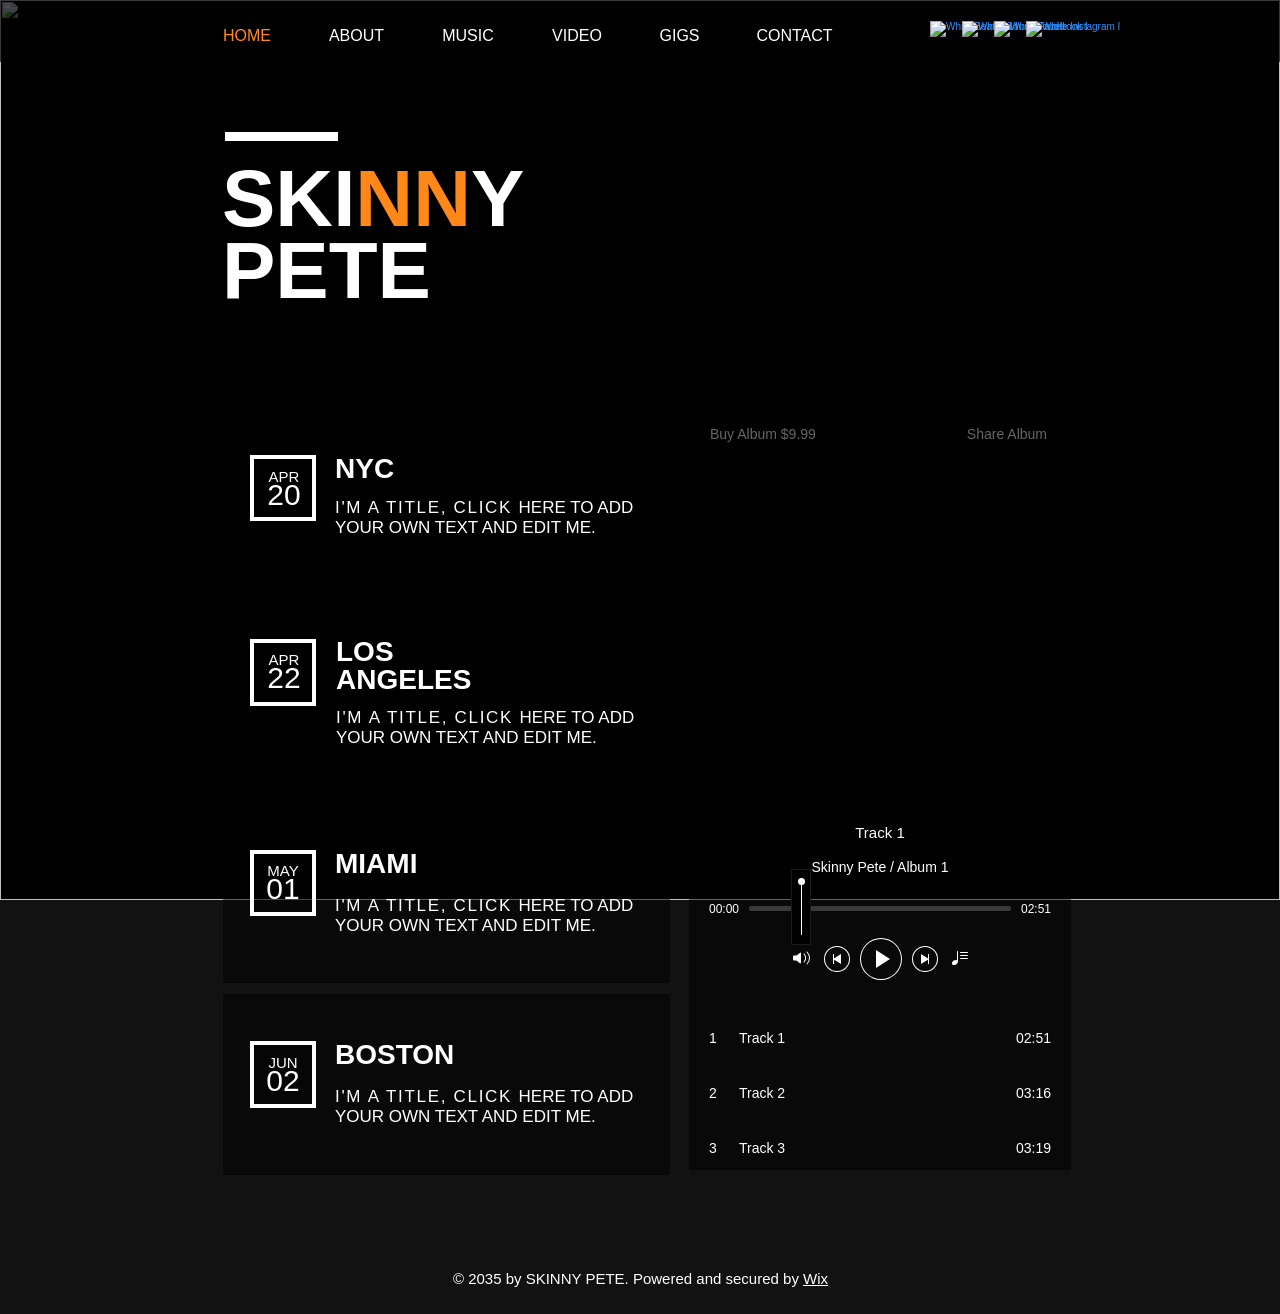
==== rave-dj.html @ a826eb76 "first commit" ====
<!DOCTYPE html>
<html lang="en" data-darkreader-mode="dynamic" data-darkreader-scheme="dark"><head>
<meta http-equiv="content-type" content="text/html; charset=UTF-8"><style class="darkreader darkreader--fallback" media="screen"></style><style class="darkreader darkreader--text" media="screen"></style><style class="darkreader darkreader--invert" media="screen">.jfk-bubble.gtx-bubble, .captcheck_answer_label > input + img, span#closed_text > img[src^="https://www.gstatic.com/images/branding/googlelogo"], span[data-href^="https://www.hcaptcha.com/"] > #icon, #bit-notification-bar-iframe, ::-webkit-calendar-picker-indicator {
    filter: invert(100%) hue-rotate(180deg) contrast(90%) !important;
}</style><style class="darkreader darkreader--inline" media="screen">[data-darkreader-inline-bgcolor] {
  background-color: var(--darkreader-inline-bgcolor) !important;
}
[data-darkreader-inline-bgimage] {
  background-image: var(--darkreader-inline-bgimage) !important;
}
[data-darkreader-inline-border] {
  border-color: var(--darkreader-inline-border) !important;
}
[data-darkreader-inline-border-bottom] {
  border-bottom-color: var(--darkreader-inline-border-bottom) !important;
}
[data-darkreader-inline-border-left] {
  border-left-color: var(--darkreader-inline-border-left) !important;
}
[data-darkreader-inline-border-right] {
  border-right-color: var(--darkreader-inline-border-right) !important;
}
[data-darkreader-inline-border-top] {
  border-top-color: var(--darkreader-inline-border-top) !important;
}
[data-darkreader-inline-boxshadow] {
  box-shadow: var(--darkreader-inline-boxshadow) !important;
}
[data-darkreader-inline-color] {
  color: var(--darkreader-inline-color) !important;
}
[data-darkreader-inline-fill] {
  fill: var(--darkreader-inline-fill) !important;
}
[data-darkreader-inline-stroke] {
  stroke: var(--darkreader-inline-stroke) !important;
}
[data-darkreader-inline-outline] {
  outline-color: var(--darkreader-inline-outline) !important;
}
[data-darkreader-inline-stopcolor] {
  stop-color: var(--darkreader-inline-stopcolor) !important;
}</style><style class="darkreader darkreader--variables" media="screen">:root {
   --darkreader-neutral-background: #131516;
   --darkreader-neutral-text: #d8d4cf;
   --darkreader-selection-background: #004daa;
   --darkreader-selection-text: #e8e6e3;
}</style><style class="darkreader darkreader--root-vars" media="screen"></style><style class="darkreader darkreader--user-agent" media="screen">html {
    color-scheme: dark !important;
}
input, textarea, select, button, dialog {
    background-color: #181a1b;
}
html, body, input, textarea, select, button {
    border-color: #736b5e;
    color: #e8e6e3;
}
a {
    color: #3391ff;
}
table {
    border-color: #545b5e;
}
::placeholder {
    color: #b2aba1;
}
input:-webkit-autofill,
textarea:-webkit-autofill,
select:-webkit-autofill {
    background-color: #404400 !important;
    color: #e8e6e3 !important;
}
::selection {
    background-color: #004daa !important;
    color: #e8e6e3 !important;
}
::-moz-selection {
    background-color: #004daa !important;
    color: #e8e6e3 !important;
}</style>
  
  <meta charset="utf-8">
  <meta name="viewport" content="width=device-width, initial-scale=1" id="wixDesktopViewport">
  <meta http-equiv="X-UA-Compatible" content="IE=edge">
  <meta name="generator" content="Wix.com Website Builder">

  <link rel="icon" sizes="192x192" href="https://www.wix.com/favicon.ico" type="image/x-icon">
  <link rel="shortcut icon" href="https://www.wix.com/favicon.ico" type="image/x-icon">
  <link rel="apple-touch-icon" href="https://www.wix.com/favicon.ico" type="image/x-icon">
  
  <!-- Safari Pinned Tab Icon -->
  <!-- <link rel="mask-icon" href="https://www.wix.com/favicon.ico"> -->

  <!-- Legacy Polyfills -->
  <script nomodule="" src="rave-dj_data/minified.js"></script>
  <script nomodule="" src="rave-dj_data/focus-within-polyfill.js"></script>
  <script nomodule="" src="rave-dj_data/polyfill.min.js"></script>

  <!-- Performance API Polyfills -->
  <script>
  (function () {
    var noop = function noop() {};
    if ("performance" in window === false) {
      window.performance = {};
    }
    window.performance.mark = performance.mark || noop;
    window.performance.measure = performance.measure || noop;
    if ("now" in window.performance === false) {
      var nowOffset = Date.now();
      if (performance.timing && performance.timing.navigationStart) {
        nowOffset = performance.timing.navigationStart;
      }
      window.performance.now = function now() {
        return Date.now() - nowOffset;
      };
    }
  })();
  </script>

  <!-- Globals Definitions -->
  <script>
    (function () {
      var now = Date.now()
      window.initialTimestamps = {
        initialTimestamp: now,
        initialRequestTimestamp: Math.round(performance.timeOrigin ? performance.timeOrigin : now - performance.now())
      }

      window.thunderboltTag = "libs-releases-GA-local"
      window.thunderboltVersion = "1.12973.0"
    })();
  </script>

  

    


  <!-- sendFedopsLoadStarted.inline -->
  <script type="application/json" id="wix-fedops">{"data":{"site":{"metaSiteId":"64cad3cd-7b43-4f02-924f-b2d643f89297","userId":"84770f67-ecbd-44b6-b35a-584f2dc15af1","siteId":"06e8e719-3f93-4fba-b143-e7d050805a53","externalBaseUrl":"https:\/\/www.wix.com\/demone2\/rave-dj","siteRevision":124,"siteType":"Template","dc":"42","isResponsive":false,"editorName":"Unknown","sessionId":"947b4a4e-1ed7-41bb-b4cd-73b19ed89afa","isSEO":false,"appNameForBiEvents":"thunderbolt"},"rollout":{"siteAssetsVersionsRollout":false,"isDACRollout":0,"isTBRollout":false},"fleetConfig":{"fleetName":"thunderbolt-renderer-light","type":"GA","code":0},"requestUrl":"https:\/\/www.wix.com\/demone2\/rave-dj","isInSEO":false,"platformOnSite":true}}</script>
  <script>window.fedops = JSON.parse(document.getElementById('wix-fedops').textContent)</script>
  <script id="sendFedopsLoadStarted">
    function e(e,r){var t=Object.keys(e);if(Object.getOwnPropertySymbols){var n=Object.getOwnPropertySymbols(e);r&&(n=n.filter((function(r){return Object.getOwnPropertyDescriptor(e,r).enumerable}))),t.push.apply(t,n)}return t}function r(e,r,t){return(r=function(e){var r=function(e,r){if("object"!=typeof e||null===e)return e;var t=e[Symbol.toPrimitive];if(void 0!==t){var n=t.call(e,r||"default");if("object"!=typeof n)return n;throw new TypeError("@@toPrimitive must return a primitive value.")}return("string"===r?String:Number)(e)}(e,"string");return"symbol"==typeof r?r:String(r)}(r))in e?Object.defineProperty(e,r,{value:t,enumerable:!0,configurable:!0,writable:!0}):e[r]=t,e}!function(){var t=function(e){var r,t,n,i=!1;if(null===(r=window.viewerModel)||void 0===r||!r.experiments["specs.thunderbolt.checkIOSToAvoidBeacon"]||!/\(iP(hone|ad|od);/i.test(null===(t=window)||void 0===t||null===(n=t.navigator)||void 0===n?void 0:n.userAgent))try{i=navigator.sendBeacon(e)}catch(e){}i||((new Image).src=e)};var n=window.fedops.data,i=n.site,o=n.rollout,a=n.fleetConfig,s=n.requestUrl,c=n.isInSEO,u=n.frogOnUserDomain,d=function(e){var r=e.navigator.userAgent;return/instagram.+google\/google/i.test(r)?"":/bot|google(?!play)|phantom|crawl|spider|headless|slurp|facebookexternal|Lighthouse|PTST|^mozilla\/4\.0$|^\s*$/i.test(r)?"ua":""}(window)||function(){try{if(window.self===window.top)return""}catch(e){}return"iframe"}()||function(){var e;if(!Function.prototype.bind)return"bind";var r=window,t=r.document,n=r.navigator;if(!t||!n)return"document";var i=n.webdriver,o=n.userAgent,a=n.plugins,s=n.languages;if(i)return"webdriver";if(!a||Array.isArray(a))return"plugins";if(null!==(e=Object.getOwnPropertyDescriptor(a,"0"))&&void 0!==e&&e.writable)return"plugins-extra";if(!o)return"userAgent";if(o.indexOf("Snapchat")>0&&t.hidden)return"Snapchat";if(!s||0===s.length||!Object.isFrozen(s))return"languages";try{throw Error()}catch(e){if(e instanceof Error){var c=e.stack;if(c&&/ (\(internal\/)|(\(?file:\/)/.test(c))return"stack"}}return""}()||(c?"seo":""),p=!!d,l=function(t,n){var i,o="none",a=t.match(/ssr-caching="?cache[,#]\s*desc=([\w-]+)(?:[,#]\s*varnish=(\w+))?(?:[,#]\s*dc[,#]\s*desc=([\w-]+))?(?:"|;|$)/);if(!a&&window.PerformanceServerTiming){var s=function(e){var r,t;try{r=e()}catch(e){r=[]}var n=[];return r.forEach((function(e){switch(e.name){case"cache":n[1]=e.description;break;case"varnish":n[2]=e.description;break;case"dc":t=e.description}})),{microPop:t,matches:n}}(n);i=s.microPop,a=s.matches}if(a&&a.length&&(o=`${a[1]},${a[2]||"none"}`,i||(i=a[3])),"none"===o){var c="undefined"!=typeof performance?performance.timing:null;c&&c.responseStart-c.requestStart==0&&(o="browser")}return function(t){for(var n=1;n<arguments.length;n++){var i=null!=arguments[n]?arguments[n]:{};n%2?e(Object(i),!0).forEach((function(e){r(t,e,i[e])})):Object.getOwnPropertyDescriptors?Object.defineProperties(t,Object.getOwnPropertyDescriptors(i)):e(Object(i)).forEach((function(e){Object.defineProperty(t,e,Object.getOwnPropertyDescriptor(i,e))}))}return t}({caching:o,isCached:0===o.indexOf("hit")},i?{microPop:i}:{})}(document.cookie,(function(){return performance.getEntriesByType("navigation")[0].serverTiming||[]})),f=l.isCached,v=l.caching,m=l.microPop,g={WixSite:1,UGC:2,Template:3}[i.siteType]||0,w=i.isResponsive?"thunderbolt-responsive":"thunderbolt",h=o.isDACRollout,b=o.siteAssetsVersionsRollout,x=h?1:0,y=b?1:0,O=0===a.code||1===a.code?a.code:null,P=Date.now()-window.initialTimestamps.initialTimestamp,S=Math.round(performance.now()),j=document.visibilityState,_=window,E=_.fedops,T=_.addEventListener,$=_.thunderboltVersion;E.apps=E.apps||{},E.apps[w]={startLoadTime:S},E.sessionId=i.sessionId,E.vsi="xxxxxxxx-xxxx-4xxx-yxxx-xxxxxxxxxxxx".replace(/[xy]/g,(function(e){var r=16*Math.random()|0;return("x"===e?r:3&r|8).toString(16)})),E.is_cached=f,E.phaseStarted=A(28),E.phaseEnded=A(22),performance.mark("[cache] "+v+(m?" ["+m+"]":"")),E.reportError=function(e){var r=(null==e?void 0:e.reason)||(null==e?void 0:e.message);r?D(26,`&errorInfo=${r}&errorType=load`):e.preventDefault()},T("error",E.reportError),T("unhandledrejection",E.reportError);var k=!1;function D(e){var r=arguments.length>1&&void 0!==arguments[1]?arguments[1]:"";if(!s.includes("suppressbi=true")){var n=(u?i.externalBaseUrl.replace(/^https?:\/\//,"")+"/_frog":"//frog.wix.com")+"/"+"bolt-performance?src=72&evid="+e+"&appName="+w+"&is_rollout="+O+"&is_sav_rollout="+y+"&is_dac_rollout="+x+"&dc="+i.dc+(m?"&microPop="+m:"")+"&is_cached="+f+"&msid="+i.metaSiteId+"&session_id="+window.fedops.sessionId+"&ish="+p+"&isb="+p+(p?"&isbr="+d:"")+"&vsi="+window.fedops.vsi+"&caching="+v+(k?",browser_cache":"")+"&pv="+j+"&pn=1&v="+$+"&url="+encodeURIComponent(s)+"&st="+g+`&ts=${P}&tsn=${S}`+r;t(n)}}function A(e){return function(r,t){var n=`&name=${r}&duration=${Date.now()-P}`,i=t&&t.paramsOverrides?Object.keys(t.paramsOverrides).map((function(e){return e+"="+t.paramsOverrides[e]})).join("&"):"";D(e,i?`${n}&${i}`:n)}}T("pageshow",(function(e){e.persisted&&(k||(k=!0,E.is_cached=!0))}),!0),window.__browser_deprecation__||D(21,`&platformOnSite=${window.fedops.data.platformOnSite}`)}();
  </script>

  <!-- Polyfills check -->
  <script>
    if (
      typeof Promise === 'undefined' ||
      typeof Set === 'undefined' ||
      typeof Object.assign === 'undefined' ||
      typeof Array.from === 'undefined' ||
      typeof Symbol === 'undefined'
    ) {
      // send bi in order to detect the browsers in which polyfills are not working
      window.fedops.phaseStarted('missing_polyfills')
    }
  </script>

  <!-- Essential Viewer Model -->
  <script type="application/json" id="wix-essential-viewer-model">{"fleetConfig":{"fleetName":"thunderbolt-renderer-light","type":"GA","code":0},"mode":{"qa":false,"enableTestApi":false,"debug":false,"ssrIndicator":false,"ssrOnly":false,"siteAssetsFallback":"enable"},"componentsLibrariesTopology":[{"artifactId":"editor-elements","namespace":"wixui","url":"https:\/\/static.parastorage.com\/services\/editor-elements\/1.11317.0"},{"artifactId":"editor-elements","namespace":"dsgnsys","url":"https:\/\/static.parastorage.com\/services\/editor-elements\/1.11317.0"}],"siteFeaturesConfigs":{"sessionManager":{"isRunningInDifferentSiteContext":false}},"language":{"userLanguage":"en"},"siteAssets":{"clientTopology":{"mediaRootUrl":"https:\/\/static.wixstatic.com","staticMediaUrl":"https:\/\/static.wixstatic.com\/media","moduleRepoUrl":"https:\/\/static.parastorage.com\/unpkg","fileRepoUrl":"https:\/\/static.parastorage.com\/services","siteAssetsUrl":"https:\/\/siteassets.parastorage.com","pageJsonServerUrls":["https:\/\/pages.parastorage.com","https:\/\/staticorigin.wixstatic.com","https:\/\/fallback.wix.com\/wix-html-editor-pages-webapp\/page"],"pathOfTBModulesInFileRepoForFallback":"wix-thunderbolt\/dist\/"}},"siteFeatures":["assetsLoader","businessLogger","captcha","commonConfig","componentsLoader","componentsRegistry","consentPolicy","cyclicTabbing","embeddedInIframe","environment","locationWixCodeSdk","navigationManager","navigationPhases","pages","renderer","reporter","router","scrollRestoration","seoWixCodeSdk","seo","sessionManager","siteMembersWixCodeSdk","siteMembers","siteScrollBlocker","siteWixCodeSdk","stores","structureApi","thunderboltInitializer","tpaCommons","translations","warmupData","windowMessageRegistrar","windowWixCodeSdk","wixEmbedsApi","componentsReact","platform"],"site":{"externalBaseUrl":"https:\/\/www.wix.com\/demone2\/rave-dj","isSEO":false},"media":{"staticMediaUrl":"https:\/\/static.wixstatic.com\/media","mediaRootUrl":"https:\/\/static.wixstatic.com\/","staticVideoUrl":"https:\/\/video.wixstatic.com\/"},"requestUrl":"https:\/\/www.wix.com\/demone2\/rave-dj","rollout":{"siteAssetsVersionsRollout":false,"isDACRollout":0,"isTBRollout":false},"commonConfig":{"brand":"wix","host":"VIEWER","bsi":"","consentPolicy":{},"consentPolicyHeader":{}},"interactionSampleRatio":0.01,"dynamicModelUrl":"https:\/\/www.wix.com\/demone2\/rave-dj\/_api\/v2\/dynamicmodel","experiments":{}}</script>
  <script>window.viewerModel = JSON.parse(document.getElementById('wix-essential-viewer-model').textContent)</script>

  <script>
    window.fetchDynamicModel = () => (window.viewerModel.siteFeaturesConfigs.sessionManager.isRunningInDifferentSiteContext ?  Promise.resolve({}) : fetch(window.viewerModel.dynamicModelUrl, { credentials: 'same-origin' }).then(function(r){if(!r.ok)throw new Error(`[${r.status}]${r.statusText}`);return r.json()}))
    window.dynamicModelPromise = window.fetchDynamicModel()
    window.commonConfig = viewerModel.commonConfig
  </script>

    <!-- preloading pre-scripts -->
  

  <!-- initCustomElements -->
  <meta name="wix-dynamic-custom-elements" content="DropDownMenu">
  

  <!-- Initial CSS -->
  <style data-url="https://static.parastorage.com/services/wix-thunderbolt/dist/main.6f27a173.min.css">body.device-mobile-optimized{overflow-x:hidden;overflow-y:scroll}body.device-mobile-optimized:not(.responsive) #SITE_CONTAINER{margin-left:auto;margin-right:auto;overflow-x:visible;position:relative;width:320px}body.device-mobile-optimized:not(.responsive):not(.blockSiteScrolling) #SITE_CONTAINER{margin-top:0}body.device-mobile-optimized>*{max-width:100%!important}body.device-mobile-optimized #site-root{overflow-x:hidden;overflow-y:hidden}@supports(overflow:clip){body.device-mobile-optimized #site-root{overflow-x:clip;overflow-y:clip}}body.device-mobile-non-optimized #SITE_CONTAINER #site-root{overflow-x:hidden;overflow-y:auto}body.device-mobile-non-optimized.fullScreenMode{background-color:#5f6360}body.device-mobile-non-optimized.fullScreenMode #MOBILE_ACTIONS_MENU,body.device-mobile-non-optimized.fullScreenMode #SITE_BACKGROUND,body.device-mobile-non-optimized.fullScreenMode #site-root,body.fullScreenMode #WIX_ADS{visibility:hidden}body.fullScreenMode{overflow-x:hidden!important;overflow-y:hidden!important}body.fullScreenMode.device-mobile-optimized #TINY_MENU{opacity:0;pointer-events:none}body.fullScreenMode-scrollable.device-mobile-optimized{overflow-x:hidden!important;overflow-y:auto!important}body.fullScreenMode-scrollable.device-mobile-optimized #masterPage,body.fullScreenMode-scrollable.device-mobile-optimized #site-root{overflow-x:hidden!important;overflow-y:hidden!important}body.fullScreenMode-scrollable.device-mobile-optimized #SITE_BACKGROUND,body.fullScreenMode-scrollable.device-mobile-optimized #masterPage{height:auto!important}body.fullScreenMode-scrollable.device-mobile-optimized #masterPage.mesh-layout{height:0!important}body.blockSiteScrolling{position:fixed;width:100%}body.blockSiteScrolling #SITE_CONTAINER{margin-top:calc(var(--blocked-site-scroll-margin-top)*-1)}body.blockSiteScrolling:not(.responsive) #WIX_ADS{margin-top:var(--blocked-site-scroll-margin-top)}@keyframes slide-horizontal-new{0%{transform:translateX(100%)}}@keyframes slide-horizontal-old{80%{opacity:1}to{opacity:0;transform:translateX(-100%)}}@keyframes slide-vertical-new{0%{transform:translateY(-100%)}}@keyframes slide-vertical-old{80%{opacity:1}to{opacity:0;transform:translateY(100%)}}@keyframes out-in-new{0%{opacity:0}}@keyframes out-in-old{to{opacity:0}}html[data-page-transition=SlideHorizontal]::view-transition-old(page-group){animation:slide-horizontal-old .6s cubic-bezier(.83,0,.17,1) forwards;mix-blend-mode:normal}html[data-page-transition=SlideHorizontal]::view-transition-new(page-group){animation:slide-horizontal-new .6s cubic-bezier(.83,0,.17,1) backwards;mix-blend-mode:normal}html[data-page-transition=SlideVertical]::view-transition-old(page-group){animation:slide-vertical-old .6s cubic-bezier(.83,0,.17,1) forwards;mix-blend-mode:normal}html[data-page-transition=SlideVertical]::view-transition-new(page-group){animation:slide-vertical-new .6s cubic-bezier(.83,0,.17,1) backwards;mix-blend-mode:normal}html[data-page-transition=OutIn]::view-transition-old(page-group){animation:out-in-old .35s cubic-bezier(.64,0,.78,0) forwards}html[data-page-transition=OutIn]::view-transition-new(page-group){animation:out-in-new .35s cubic-bezier(.22,1,.36,1) .35s backwards}@media(prefers-reduced-motion:reduce){::view-transition-group(*),::view-transition-new(*),::view-transition-old(*){animation:none!important}}body,html{background:transparent;border:0;margin:0;outline:0;padding:0;vertical-align:baseline}body{--scrollbar-width:0px;font-family:Arial,Helvetica,sans-serif;font-size:10px}body,html{height:100%}body{overflow-x:auto;overflow-y:scroll}body:not(.responsive) #site-root{min-width:var(--site-width);width:100%}body:not([data-js-loaded]) [data-hide-prejs]{visibility:hidden}#SITE_CONTAINER{position:relative}:root{--one-unit:1vw}@supports(container-type:inline-size){:root{--one-unit:1cqw}}</style><style class="darkreader darkreader--sync" media="screen"></style>
<style data-url="https://static.parastorage.com/services/wix-thunderbolt/dist/main.renderer.df786773.min.css">a,abbr,acronym,address,applet,b,big,blockquote,button,caption,center,cite,code,dd,del,dfn,div,dl,dt,em,fieldset,font,footer,form,h1,h2,h3,h4,h5,h6,header,i,iframe,img,ins,kbd,label,legend,li,nav,object,ol,p,pre,q,s,samp,section,small,span,strike,strong,sub,sup,table,tbody,td,tfoot,th,thead,title,tr,tt,u,ul,var{background:transparent;border:0;margin:0;outline:0;padding:0;vertical-align:baseline}input,select,textarea{box-sizing:border-box;font-family:Helvetica,Arial,sans-serif}ol,ul{list-style:none}blockquote,q{quotes:none}ins{text-decoration:none}del{text-decoration:line-through}table{border-collapse:collapse;border-spacing:0}a{cursor:pointer;text-decoration:none}.testStyles{overflow-y:hidden}.reset-button{-webkit-appearance:none;background:none;border:0;color:inherit;font:inherit;line-height:normal;outline:0;overflow:visible;padding:0;-webkit-user-select:none;-moz-user-select:none;-ms-user-select:none}:focus{outline:none}#site-root{margin:0 auto;min-height:100%;position:relative;top:var(--wix-ads-height)}#site-root img:not([src]){visibility:hidden}#site-root svg img:not([src]){visibility:visible}.auto-generated-link{color:inherit}#SCROLL_TO_BOTTOM,#SCROLL_TO_TOP{height:0}.has-click-trigger{cursor:pointer}.fullScreenOverlay{bottom:0;display:flex;justify-content:center;left:0;overflow-y:hidden;position:fixed;right:0;top:-60px;z-index:1005}.fullScreenOverlay>.fullScreenOverlayContent{bottom:0;left:0;margin:0 auto;overflow:hidden;position:absolute;right:0;top:60px;transform:translateZ(0)}[data-mesh-id$=centeredContent],[data-mesh-id$=form],[data-mesh-id$=inlineContent]{pointer-events:none;position:relative}[data-mesh-id$=-gridWrapper],[data-mesh-id$=-rotated-wrapper]{pointer-events:none}[data-mesh-id$=-gridContainer]>*,[data-mesh-id$=-rotated-wrapper]>*,[data-mesh-id$=inlineContent]>:not([data-mesh-id$=-gridContainer]){pointer-events:auto}.device-mobile-optimized #masterPage.mesh-layout #SOSP_CONTAINER_CUSTOM_ID{grid-area:2/1/3/2;-ms-grid-row:2;position:relative}#masterPage.mesh-layout{-ms-grid-rows:max-content max-content min-content max-content;-ms-grid-columns:100%;align-items:start;display:-ms-grid;display:grid;grid-template-columns:100%;grid-template-rows:max-content max-content min-content max-content;justify-content:stretch}#masterPage.mesh-layout #PAGES_CONTAINER,#masterPage.mesh-layout #SITE_FOOTER-placeholder,#masterPage.mesh-layout #SITE_FOOTER_WRAPPER,#masterPage.mesh-layout #SITE_HEADER-placeholder,#masterPage.mesh-layout #SITE_HEADER_WRAPPER,#masterPage.mesh-layout #SOSP_CONTAINER_CUSTOM_ID[data-state~=mobileView],#masterPage.mesh-layout #soapAfterPagesContainer,#masterPage.mesh-layout #soapBeforePagesContainer{-ms-grid-row-align:start;-ms-grid-column-align:start;-ms-grid-column:1}#masterPage.mesh-layout #SITE_HEADER-placeholder,#masterPage.mesh-layout #SITE_HEADER_WRAPPER{grid-area:1/1/2/2;-ms-grid-row:1}#masterPage.mesh-layout #PAGES_CONTAINER,#masterPage.mesh-layout #soapAfterPagesContainer,#masterPage.mesh-layout #soapBeforePagesContainer{grid-area:3/1/4/2;-ms-grid-row:3}#masterPage.mesh-layout #soapAfterPagesContainer,#masterPage.mesh-layout #soapBeforePagesContainer{width:100%}#masterPage.mesh-layout #PAGES_CONTAINER{align-self:stretch}#masterPage.mesh-layout main#PAGES_CONTAINER{display:block}#masterPage.mesh-layout #SITE_FOOTER-placeholder,#masterPage.mesh-layout #SITE_FOOTER_WRAPPER{grid-area:4/1/5/2;-ms-grid-row:4}#masterPage.mesh-layout #SITE_PAGES,#masterPage.mesh-layout [data-mesh-id=PAGES_CONTAINERcenteredContent],#masterPage.mesh-layout [data-mesh-id=PAGES_CONTAINERinlineContent]{height:100%}#masterPage.mesh-layout.desktop>*{width:100%}#masterPage.mesh-layout #PAGES_CONTAINER,#masterPage.mesh-layout #SITE_FOOTER,#masterPage.mesh-layout #SITE_FOOTER_WRAPPER,#masterPage.mesh-layout #SITE_HEADER,#masterPage.mesh-layout #SITE_HEADER_WRAPPER,#masterPage.mesh-layout #SITE_PAGES,#masterPage.mesh-layout #masterPageinlineContent{position:relative}[data-z-counter]{z-index:0}[data-z-counter="0"]{z-index:auto}.wixSiteProperties{-webkit-font-smoothing:antialiased;-moz-osx-font-smoothing:grayscale}</style><style class="darkreader darkreader--sync" media="screen"></style>

  <meta name="format-detection" content="telephone=no">
  <meta name="skype_toolbar" content="skype_toolbar_parser_compatible">
  
  

  
    <!--embeds.Head start-->
    
       <script src="rave-dj_data/embed-cidx.bundle.min.js" async=""></script>

    
    <!--embeds.Head end-->
  

  
      <!--pageHtmlEmbeds.head start-->
      <script type="wix/htmlEmbeds" id="pageHtmlEmbeds.head start"></script>
    
      <script type="wix/htmlEmbeds" id="pageHtmlEmbeds.head end"></script>
      <!--pageHtmlEmbeds.head end-->
  

  <!-- head performance data start -->
  
  <!-- head performance data end -->
  

<meta http-equiv="X-Wix-Meta-Site-Id" content="64cad3cd-7b43-4f02-924f-b2d643f89297">
<meta http-equiv="X-Wix-Application-Instance-Id" content="06e8e719-3f93-4fba-b143-e7d050805a53">

    <meta http-equiv="X-Wix-Published-Version" content="124">



    <meta http-equiv="etag" content="bug">

<!-- render-head end -->

<style data-href="https://static.parastorage.com/services/editor-elements-library/dist/thunderbolt/rb_wixui.thunderbolt[BgImageStrip].3c8ca57a.min.css">.meinfZ .KS3m5U,.meinfZ:after{bottom:0;left:0;position:absolute;right:0;top:0}.meinfZ .KS3m5U{background-color:rgba(var(--bg,var(--color_13)),var(--alpha-bg,1));border-bottom:var(--brwb,0) solid rgba(var(--brd,var(--color_15)),var(--alpha-brd,1));border-top:var(--brwt,0) solid rgba(var(--brd,var(--color_15)),var(--alpha-brd,1));box-sizing:border-box}.meinfZ:after{background-image:url([data-uri]);background-repeat:repeat-x;bottom:var(--brwb,0);box-shadow:var(--shd,hsla(0,0%,100%,.592) 0 4px 6px -4px inset,hsla(0,0%,100%,.592) 0 1px 0 0 inset,hsla(0,0%,100%,.902) 0 -5px 5px -5px inset);content:"";top:var(--brwt,0)}.EMmfSl .KS3m5U{border-bottom:var(--brwb,0) solid rgba(var(--brd,var(--color_15)),var(--alpha-brd,1));border-top:var(--brwt,0) solid rgba(var(--brd,var(--color_15)),var(--alpha-brd,1));bottom:0;box-shadow:var(--shd,0 0 5px rgba(0,0,0,.7));box-sizing:border-box;top:0}.EMmfSl .KS3m5U,.zp1bjO:before{background-color:rgba(var(--bg,var(--color_11)),var(--alpha-bg,1));left:0;position:absolute;right:0}.zp1bjO:before{background-image:url([data-uri]);background-repeat:repeat-x;bottom:var(--brwb,0);box-shadow:var(--shd,inset 0 1px 1px hsla(0,0%,100%,.6),inset 0 -1px 1px rgba(0,0,0,.6),0 0 5px rgba(0,0,0,.6));content:"";top:var(--brwt,0)}.zp1bjO .KS3m5U{border-bottom:var(--brwb,0) solid rgba(var(--brd,var(--color_15)),var(--alpha-brd,1));border-top:var(--brwt,0) solid rgba(var(--brd,var(--color_15)),var(--alpha-brd,1));box-sizing:border-box}.D4R2kD .KS3m5U,.D4R2kD:after,.zp1bjO .KS3m5U{bottom:0;left:0;position:absolute;right:0;top:0}.D4R2kD .KS3m5U{background-color:rgba(var(--bg,var(--color_11)),var(--alpha-bg,1));box-shadow:var(--shadow,hsla(0,0%,100%,.592) 0 4px 6px -4px inset,hsla(0,0%,100%,.592) 0 1px 0 0 inset,hsla(0,0%,100%,.902) 0 -5px 5px -5px inset)}.D4R2kD:after{background-image:url(https://static.parastorage.com/services/editor-elements-library/dist/thunderbolt/media/ironpatern.84ec58ff.png);box-shadow:var(--shd,0 0 5px rgba(0,0,0,.7));content:""}.Tep8cA:after{bottom:0;content:"";top:0}.Tep8cA .MX3EN0,.Tep8cA:after{left:0;position:absolute;right:0}.Tep8cA .MX3EN0{background-color:rgba(var(--bg,var(--color_11)),var(--alpha-bg,1));bottom:var(--bgPosition,0);box-shadow:var(--shd,0 0 5px rgba(0,0,0,.7));top:var(--bgPosition,0)}.Tep8cA .utiGet{border-bottom:var(--outerLineSize,3) solid rgba(var(--brd,var(--color_15)),var(--alpha-brd,1));border-top:var(--outerLineSize,3) solid rgba(var(--brd,var(--color_15)),var(--alpha-brd,1));bottom:var(--bordersPosition,6);left:0;position:absolute;right:0;top:var(--bordersPosition,6)}.Tep8cA .utiGet:before{border-bottom:var(--innerLineSize,1) solid rgba(var(--brd2,var(--color_14)),var(--alpha-brd2,1));border-top:var(--innerLineSize,1) solid rgba(var(--brd2,var(--color_14)),var(--alpha-brd2,1));bottom:var(--lineGap,5);content:"";left:0;position:absolute;right:0;top:var(--lineGap,5)}</style><style class="darkreader darkreader--sync" media="screen"></style>
<style data-href="https://static.parastorage.com/services/editor-elements-library/dist/thunderbolt/rb_wixui.thunderbolt_bootstrap-responsive.9ccc3fa4.min.css">.R7lArd{overflow-x:hidden}.R7lArd .l9EQj1{display:flex;flex-direction:column;height:100%;width:100%}.R7lArd .l9EQj1 .WNM2rt{flex:1}.R7lArd .l9EQj1 .DN7syf{height:calc(100% - (var(--menuTotalBordersY, 0px)));overflow:visible;white-space:nowrap;width:calc(100% - (var(--menuTotalBordersX, 0px)))}.R7lArd .l9EQj1 .DN7syf .rqt3qI{display:inline-block}.R7lArd .l9EQj1 .DN7syf .d4jfwp{display:block;width:100%}.R7lArd .JdScD2{display:block;opacity:1;z-index:99999}.R7lArd .JdScD2 .k8K0Wj{display:inherit;overflow:visible;visibility:inherit;white-space:nowrap;width:auto}.R7lArd .JdScD2._3URS4{transition:visibility;transition-delay:.2s;visibility:visible}.R7lArd .JdScD2 .iryznZ{display:inline-block}.R7lArd .BKX7vq{display:none}.BSjLjI>nav{bottom:0;left:0;right:0;top:0}.BSjLjI .DN7syf,.BSjLjI .JdScD2,.BSjLjI>nav{position:absolute}.BSjLjI .JdScD2{margin-top:7px;visibility:hidden}.BSjLjI .JdScD2[data-dropMode=dropUp]{margin-bottom:7px;margin-top:0}.BSjLjI .k8K0Wj{background-color:rgba(var(--bgDrop,var(--color_11)),var(--alpha-bgDrop,1));border-radius:var(--rd,0);box-shadow:var(--shd,0 1px 4px rgba(0,0,0,.6))}.RfkZFw,.vDnwi4{box-sizing:border-box;height:100%;overflow:visible;position:relative;width:auto}.RfkZFw[data-state~=header] a,.RfkZFw[data-state~=header] div,[data-state~=header].vDnwi4 a,[data-state~=header].vDnwi4 div{cursor:default!important}.RfkZFw .lY3Nwh,.vDnwi4 .lY3Nwh{display:inline-block;height:100%;width:100%}.vDnwi4{--display:inline-block;cursor:pointer;display:var(--display);font:var(--fnt,var(--font_1))}.vDnwi4 .rBTT56{padding:0 var(--pad,5px)}.vDnwi4 .foFAdY{color:rgb(var(--txt,var(--color_15)));display:inline-block;padding:0 10px;transition:var(--trans,color .4s ease 0s)}.vDnwi4[data-state~=drop]{display:block;width:100%}.vDnwi4[data-state~=drop] .foFAdY{padding:0 .5em}.vDnwi4[data-state~=link]:hover .foFAdY,.vDnwi4[data-state~=over] .foFAdY{color:rgb(var(--txth,var(--color_14)));transition:var(--trans,color .4s ease 0s)}.vDnwi4[data-state~=selected] .foFAdY{color:rgb(var(--txts,var(--color_14)));transition:var(--trans,color .4s ease 0s)}.P0dCOY .PJ4KCX{background-color:rgba(var(--bg,var(--color_11)),var(--alpha-bg,1));bottom:0;left:0;overflow:hidden;position:absolute;right:0;top:0}.d7EBK2{border-radius:var(--overflow-wrapper-border-radius)}</style><style class="darkreader darkreader--sync" media="screen"></style>
<style data-href="https://static.parastorage.com/services/editor-elements-library/dist/thunderbolt/rb_wixui.thunderbolt_bootstrap.50b4e546.min.css">.StylableButton2545352419__root{-archetype:box;border:none;box-sizing:border-box;cursor:pointer;display:block;height:100%;min-height:10px;min-width:10px;padding:0;touch-action:manipulation;width:100%}.StylableButton2545352419__root[disabled]{pointer-events:none}.StylableButton2545352419__root.StylableButton2545352419--hasBackgroundColor{background-color:var(--corvid-background-color)!important}.StylableButton2545352419__root.StylableButton2545352419--hasBorderColor{border-color:var(--corvid-border-color)!important}.StylableButton2545352419__root.StylableButton2545352419--hasBorderRadius{border-radius:var(--corvid-border-radius)!important}.StylableButton2545352419__root.StylableButton2545352419--hasBorderWidth{border-width:var(--corvid-border-width)!important}.StylableButton2545352419__root.StylableButton2545352419--hasColor,.StylableButton2545352419__root.StylableButton2545352419--hasColor .StylableButton2545352419__label{color:var(--corvid-color)!important}.StylableButton2545352419__link{-archetype:box;box-sizing:border-box;color:#000;text-decoration:none}.StylableButton2545352419__container{align-items:center;display:flex;flex-basis:auto;flex-direction:row;flex-grow:1;height:100%;justify-content:center;overflow:hidden;transition:all .2s ease,visibility 0s;width:100%}.StylableButton2545352419__label{-archetype:text;-controller-part-type:LayoutChildDisplayDropdown,LayoutFlexChildSpacing(first);max-width:100%;min-width:1.8em;overflow:hidden;text-align:center;text-overflow:ellipsis;transition:inherit;white-space:nowrap}.StylableButton2545352419__root.StylableButton2545352419--isMaxContent .StylableButton2545352419__label{text-overflow:unset}.StylableButton2545352419__root.StylableButton2545352419--isWrapText .StylableButton2545352419__label{min-width:10px;overflow-wrap:break-word;white-space:break-spaces;word-break:break-word}.StylableButton2545352419__icon{-archetype:icon;-controller-part-type:LayoutChildDisplayDropdown,LayoutFlexChildSpacing(last);flex-shrink:0;height:50px;min-width:1px;transition:inherit}.StylableButton2545352419__icon.StylableButton2545352419--override{display:block!important}.StylableButton2545352419__icon svg,.StylableButton2545352419__icon>div{display:flex;height:inherit;width:inherit}.Vd6aQZ{overflow:hidden;padding:0;pointer-events:none;white-space:nowrap}.mHZSwn{display:none}.nDEeB0{cursor:pointer}.lvxhkV{bottom:0;left:0;position:absolute;right:0;top:0;width:100%}.QJjwEo{transform:translateY(-100%);transition:.2s ease-in}.kdBXfh{transition:.2s}.MP52zt{opacity:0;transition:.2s ease-in}.MP52zt.Bhu9m5{z-index:-1!important}.LVP8Wf{opacity:1;transition:.2s}.VrZrC0{height:auto}.VrZrC0,.cKxVkc{position:relative;width:100%}:host(:not(.device-mobile-optimized)) .vlM3HR,body:not(.device-mobile-optimized) .vlM3HR{margin-left:calc((100% - var(--site-width))/2);width:var(--site-width)}.AT7o0U[data-focuscycled=active]{outline:1px solid transparent}.AT7o0U[data-focuscycled=active]:not(:focus-within){outline:2px solid transparent;transition:outline .01s ease}.AT7o0U .vlM3HR{bottom:0;left:0;position:absolute;right:0;top:0}.HlRz5e{display:block;height:100%;width:100%}.HlRz5e img{max-width:var(--wix-img-max-width,100%)}.HlRz5e[data-animate-blur] img{filter:blur(9px);transition:filter .8s ease-in}.HlRz5e[data-animate-blur] img[data-load-done]{filter:none}.WzbAF8 .mpGTIt .O6KwRn{display:var(--item-display);height:var(--item-size);margin:var(--item-margin);width:var(--item-size)}.WzbAF8 .mpGTIt .O6KwRn:last-child{margin:0}.WzbAF8 .mpGTIt .O6KwRn .oRtuWN{display:block}.WzbAF8 .mpGTIt .O6KwRn .oRtuWN .YaS0jR{height:var(--item-size);width:var(--item-size)}.WzbAF8 .mpGTIt{height:100%;position:absolute;white-space:nowrap;width:100%}:host(.device-mobile-optimized) .WzbAF8 .mpGTIt,body.device-mobile-optimized .WzbAF8 .mpGTIt{white-space:normal}.sNF2R0{opacity:0}.hLoBV3{transition:opacity var(--transition-duration) cubic-bezier(.37,0,.63,1)}.Rdf41z,.hLoBV3{opacity:1}.ftlZWo{transition:opacity var(--transition-duration) cubic-bezier(.37,0,.63,1)}.ATGlOr,.ftlZWo{opacity:0}.KQSXD0{transition:opacity var(--transition-duration) cubic-bezier(.64,0,.78,0)}.KQSXD0,.pagQKE{opacity:1}._6zG5H{opacity:0;transition:opacity var(--transition-duration) cubic-bezier(.22,1,.36,1)}.BB49uC{transform:translateX(100%)}.j9xE1V{transition:transform var(--transition-duration) cubic-bezier(.87,0,.13,1)}.ICs7Rs,.j9xE1V{transform:translateX(0)}.DxijZJ{transition:transform var(--transition-duration) cubic-bezier(.87,0,.13,1)}.B5kjYq,.DxijZJ{transform:translateX(-100%)}.cJijIV{transition:transform var(--transition-duration) cubic-bezier(.87,0,.13,1)}.cJijIV,.hOxaWM{transform:translateX(0)}.T9p3fN{transform:translateX(100%);transition:transform var(--transition-duration) cubic-bezier(.87,0,.13,1)}.qDxYJm{transform:translateY(100%)}.aA9V0P{transition:transform var(--transition-duration) cubic-bezier(.87,0,.13,1)}.YPXPAS,.aA9V0P{transform:translateY(0)}.Xf2zsA{transition:transform var(--transition-duration) cubic-bezier(.87,0,.13,1)}.Xf2zsA,.y7Kt7s{transform:translateY(-100%)}.EeUgMu{transition:transform var(--transition-duration) cubic-bezier(.87,0,.13,1)}.EeUgMu,.fdHrtm{transform:translateY(0)}.WIFaG4{transform:translateY(100%);transition:transform var(--transition-duration) cubic-bezier(.87,0,.13,1)}body:not(.responsive) .JshATs{overflow-x:clip}[data-view-transition=page-transition] .JshATs{view-transition-name:page-group}.fcNEqv{display:grid;grid-template-columns:1fr;grid-template-rows:1fr;height:100%}.fcNEqv>div{align-self:stretch!important;justify-self:stretch!important}.u9k3ts{bottom:0;left:0;position:absolute;right:0;top:0}.WQ4fSJ{cursor:pointer}.aizuI7{-webkit-tap-highlight-color:rgba(0,0,0,0);fill:var(--fill);fill-opacity:var(--fill-opacity);stroke:var(--stroke);stroke-opacity:var(--stroke-opacity);stroke-width:var(--stroke-width);filter:var(--drop-shadow,none);opacity:var(--opacity);transform:var(--flip)}.aizuI7,.aizuI7 svg{bottom:0;left:0;position:absolute;right:0;top:0}.aizuI7 svg{height:var(--svg-calculated-height,100%);margin:auto;padding:var(--svg-calculated-padding,0);width:var(--svg-calculated-width,100%)}.TcoJIb *{vector-effect:non-scaling-stroke}.R8rhQA svg,.elfY4_ svg{overflow:visible!important}@supports(-webkit-hyphens:none){.aizuI7.elfY4_{will-change:filter}}ol.font_100,ul.font_100{color:#080808;font-family:"Arial, Helvetica, sans-serif",serif;font-size:10px;font-style:normal;font-variant:normal;font-weight:400;letter-spacing:normal;line-height:normal;margin:0;text-decoration:none}ol.font_100 li,ul.font_100 li{margin-bottom:12px}ol.wix-list-text-align,ul.wix-list-text-align{list-style-position:inside}ol.wix-list-text-align h1,ol.wix-list-text-align h2,ol.wix-list-text-align h3,ol.wix-list-text-align h4,ol.wix-list-text-align h5,ol.wix-list-text-align h6,ol.wix-list-text-align p,ul.wix-list-text-align h1,ul.wix-list-text-align h2,ul.wix-list-text-align h3,ul.wix-list-text-align h4,ul.wix-list-text-align h5,ul.wix-list-text-align h6,ul.wix-list-text-align p{display:inline}.dZ1L9N{cursor:pointer}.m0paWe{clip:rect(0 0 0 0);border:0;height:1px;margin:-1px;overflow:hidden;padding:0;position:absolute;width:1px}.tz5f0K [data-attr-richtext-marker=true]{display:block}.tz5f0K [data-attr-richtext-marker=true] table{border-collapse:collapse;margin:15px 0;width:100%}.tz5f0K [data-attr-richtext-marker=true] table td{padding:12px;position:relative}.tz5f0K [data-attr-richtext-marker=true] table td:after{border-bottom:1px solid currentColor;border-left:1px solid currentColor;bottom:0;content:"";left:0;opacity:.2;position:absolute;right:0;top:0}.tz5f0K [data-attr-richtext-marker=true] table tr td:last-child:after{border-right:1px solid currentColor}.tz5f0K [data-attr-richtext-marker=true] table tr:first-child td:after{border-top:1px solid currentColor}.Mpd2QF{direction:var(--text-direction);min-height:var(--min-height);min-width:var(--min-width)}.Mpd2QF .RpJUy_{word-wrap:break-word;height:100%;overflow-wrap:break-word;position:relative;width:100%}.Mpd2QF .RpJUy_ ul{list-style:disc inside}.Mpd2QF .RpJUy_ li{margin-bottom:12px}.BaOVQ8 blockquote,.BaOVQ8 h1,.BaOVQ8 h2,.BaOVQ8 h3,.BaOVQ8 h4,.BaOVQ8 h5,.BaOVQ8 h6,.BaOVQ8 p{letter-spacing:normal;line-height:normal}.KriRUO{min-height:var(--min-height);min-width:var(--min-width)}.KriRUO .RpJUy_{word-wrap:break-word;height:100%;overflow-wrap:break-word;position:relative;width:100%}.KriRUO .RpJUy_ ol,.KriRUO .RpJUy_ ul{letter-spacing:normal;line-height:normal;margin-left:.5em;padding-left:1.3em}.KriRUO .RpJUy_ ol[dir=rtl],.KriRUO .RpJUy_ ul[dir=rtl]{margin-right:.5em;padding-right:1.3em}.KriRUO .RpJUy_ ul{list-style-type:disc}.KriRUO .RpJUy_ ol{list-style-type:decimal}.KriRUO .RpJUy_ ol[dir=rtl],.KriRUO .RpJUy_ ul[dir=rtl]{margin-right:.5em;padding-right:1.3em}.KriRUO .RpJUy_ ol ul,.KriRUO .RpJUy_ ul ul{line-height:normal;list-style-type:circle}.KriRUO .RpJUy_ ol ol ul,.KriRUO .RpJUy_ ol ul ul,.KriRUO .RpJUy_ ul ol ul,.KriRUO .RpJUy_ ul ul ul{line-height:normal;list-style-type:square}.KriRUO .RpJUy_ li{font-style:inherit;font-weight:inherit;letter-spacing:normal;line-height:inherit}.KriRUO .RpJUy_ h1,.KriRUO .RpJUy_ h2,.KriRUO .RpJUy_ h3,.KriRUO .RpJUy_ h4,.KriRUO .RpJUy_ h5,.KriRUO .RpJUy_ h6,.KriRUO .RpJUy_ p{letter-spacing:normal;line-height:normal;margin-block:0;margin:0}.KriRUO .RpJUy_ a{color:inherit}.BaOVQ8,.KcpHeO{word-wrap:break-word;direction:var(--text-direction);min-height:var(--min-height);min-width:var(--min-width);overflow-wrap:break-word;pointer-events:none;text-align:start}.BaOVQ8>*,.KcpHeO>*{pointer-events:auto}.BaOVQ8 li,.KcpHeO li{font-style:inherit;font-weight:inherit;letter-spacing:normal;line-height:inherit}.BaOVQ8 ol,.BaOVQ8 ul,.KcpHeO ol,.KcpHeO ul{letter-spacing:normal;line-height:normal;margin-left:.5em;margin-right:0;padding-left:1.3em;padding-right:0}.BaOVQ8 ul,.KcpHeO ul{list-style-type:disc}.BaOVQ8 ol,.KcpHeO ol{list-style-type:decimal}.BaOVQ8 ol ul,.BaOVQ8 ul ul,.KcpHeO ol ul,.KcpHeO ul ul{list-style-type:circle}.BaOVQ8 ol ol ul,.BaOVQ8 ol ul ul,.BaOVQ8 ul ol ul,.BaOVQ8 ul ul ul,.KcpHeO ol ol ul,.KcpHeO ol ul ul,.KcpHeO ul ol ul,.KcpHeO ul ul ul{list-style-type:square}.BaOVQ8 ol[dir=rtl],.BaOVQ8 ol[dir=rtl] ol,.BaOVQ8 ol[dir=rtl] ul,.BaOVQ8 ul[dir=rtl],.BaOVQ8 ul[dir=rtl] ol,.BaOVQ8 ul[dir=rtl] ul,.KcpHeO ol[dir=rtl],.KcpHeO ol[dir=rtl] ol,.KcpHeO ol[dir=rtl] ul,.KcpHeO ul[dir=rtl],.KcpHeO ul[dir=rtl] ol,.KcpHeO ul[dir=rtl] ul{margin-left:0;margin-right:.5em;padding-left:0;padding-right:1.3em}.BaOVQ8 blockquote,.BaOVQ8 h1,.BaOVQ8 h2,.BaOVQ8 h3,.BaOVQ8 h4,.BaOVQ8 h5,.BaOVQ8 h6,.BaOVQ8 p,.KcpHeO blockquote,.KcpHeO h1,.KcpHeO h2,.KcpHeO h3,.KcpHeO h4,.KcpHeO h5,.KcpHeO h6,.KcpHeO p{margin-block:0;margin:0}.BaOVQ8 a,.KcpHeO a{color:inherit}.big2ZD{display:grid;grid-template-columns:1fr;grid-template-rows:1fr;height:calc(100% - var(--wix-ads-height));left:0;margin-top:var(--wix-ads-height);position:fixed;top:0;width:100%}.SHHiV9,.big2ZD{pointer-events:none;z-index:var(--pinned-layer-in-container,var(--above-all-in-container))}</style><style class="darkreader darkreader--sync" media="screen"></style>
<style data-href="https://static.parastorage.com/services/editor-elements-library/dist/thunderbolt/rb_wixui.thunderbolt[FiveGridLine_SolidLine].e5175607.min.css">.aVng1S{border-top:var(--lnw,2px) solid rgba(var(--brd,var(--color_15)),var(--alpha-brd,1));box-sizing:border-box;height:0}</style><style class="darkreader darkreader--sync" media="screen"></style>
<style data-href="https://static.parastorage.com/services/editor-elements-library/dist/thunderbolt/rb_wixui.thunderbolt_bootstrap-classic.f51bf0b8.min.css">:host(:not(.device-mobile-optimized)) .CohWsy,body:not(.device-mobile-optimized) .CohWsy{--display:flex;display:var(--display)}:host(:not(.device-mobile-optimized)) .V5AUxf,body:not(.device-mobile-optimized) .V5AUxf{-moz-column-gap:var(--margin);column-gap:var(--margin);display:flex;flex-direction:var(--items-direction);margin:0 auto;position:relative;width:calc(100% - var(--padding)*2)}:host(:not(.device-mobile-optimized)) .V5AUxf>*,body:not(.device-mobile-optimized) .V5AUxf>*{flex:var(--column-flex) 1 0%;left:0;margin-bottom:var(--padding);margin-top:var(--padding);min-width:0;position:relative;top:0}:host(.device-mobile-optimized) .V5AUxf,body.device-mobile-optimized .V5AUxf{display:block;padding:var(--padding) 0;position:relative}:host(.device-mobile-optimized) .V5AUxf>*,body.device-mobile-optimized .V5AUxf>*{margin-bottom:var(--margin);position:relative}:host(.device-mobile-optimized) .V5AUxf>:first-child,body.device-mobile-optimized .V5AUxf>:first-child{margin-top:var(--firstChildMarginTop,0)}:host(.device-mobile-optimized) .V5AUxf>:last-child,body.device-mobile-optimized .V5AUxf>:last-child{margin-bottom:var(--lastChildMarginBottom,var(--margin))}.LIhNy3{backface-visibility:hidden}.HlRz5e{display:block;height:100%;width:100%}.HlRz5e img{max-width:var(--wix-img-max-width,100%)}.HlRz5e[data-animate-blur] img{filter:blur(9px);transition:filter .8s ease-in}.HlRz5e[data-animate-blur] img[data-load-done]{filter:none}.if7Vw2{height:100%;left:0;-webkit-mask-image:var(--mask-image,none);mask-image:var(--mask-image,none);-webkit-mask-position:var(--mask-position,0);mask-position:var(--mask-position,0);-webkit-mask-repeat:var(--mask-repeat,no-repeat);mask-repeat:var(--mask-repeat,no-repeat);-webkit-mask-size:var(--mask-size,100%);mask-size:var(--mask-size,100%);overflow:hidden;pointer-events:var(--fill-layer-background-media-pointer-events);position:absolute;top:0;width:100%}.if7Vw2.f0uTJH{clip:rect(0,auto,auto,0)}.if7Vw2 .i1tH8h{height:100%;position:absolute;top:0;width:100%}.if7Vw2 .DXi4PB{height:var(--fill-layer-image-height,100%);opacity:var(--fill-layer-image-opacity)}.if7Vw2 .DXi4PB img{height:100%;width:100%}@supports(-webkit-hyphens:none){.if7Vw2.f0uTJH{clip:auto;-webkit-clip-path:inset(0)}}.wG8dni{height:100%}.tcElKx{background-color:var(--bg-overlay-color);background-image:var(--bg-gradient)}.ImALHf,.Ybjs9b{opacity:var(--fill-layer-video-opacity)}.UWmm3w{bottom:var(--media-padding-bottom);height:var(--media-padding-height);position:absolute;top:var(--media-padding-top);width:100%}.Yjj1af{transform:scale(var(--scale,1));transition:var(--transform-duration,transform 0s)}.ImALHf{height:100%;position:relative;width:100%}._uqPqy{-webkit-clip-path:var(--fill-layer-clip);clip-path:var(--fill-layer-clip)}._uqPqy,.eKyYhK{position:absolute;top:0}._uqPqy,.eKyYhK,.x0mqQS img{height:100%;width:100%}.pnCr6P{opacity:0}.blf7sp,.pnCr6P{position:absolute;top:0}.blf7sp{height:0;left:0;overflow:hidden;width:0}.rWP3Gv{left:0;pointer-events:var(--fill-layer-background-media-pointer-events);position:var(--fill-layer-background-media-position)}.Tr4n3d,.rWP3Gv,.wRqk6s{height:100%;top:0;width:100%}.wRqk6s{position:absolute}.Tr4n3d{background-color:var(--fill-layer-background-overlay-color);opacity:var(--fill-layer-background-overlay-blend-opacity-fallback,1);position:var(--fill-layer-background-overlay-position);transform:var(--fill-layer-background-overlay-transform)}@supports(mix-blend-mode:overlay){.Tr4n3d{mix-blend-mode:var(--fill-layer-background-overlay-blend-mode);opacity:var(--fill-layer-background-overlay-blend-opacity,1)}}.VXAmO2{--divider-pin-height__:min(1,calc(var(--divider-layers-pin-factor__) + 1));--divider-pin-layer-height__:var(--divider-layers-pin-factor__);--divider-pin-border__:min(1,calc(var(--divider-layers-pin-factor__) / -1 + 1));height:calc(var(--divider-height__) + var(--divider-pin-height__)*var(--divider-layers-size__)*var(--divider-layers-y__))}.VXAmO2,.VXAmO2 .dy3w_9{left:0;position:absolute;width:100%}.VXAmO2 .dy3w_9{--divider-layer-i__:var(--divider-layer-i,0);background-position:left calc(50% + var(--divider-offset-x__) + var(--divider-layers-x__)*var(--divider-layer-i__)) bottom;background-repeat:repeat-x;border-bottom-style:solid;border-bottom-width:calc(var(--divider-pin-border__)*var(--divider-layer-i__)*var(--divider-layers-y__));height:calc(var(--divider-height__) + var(--divider-pin-layer-height__)*var(--divider-layer-i__)*var(--divider-layers-y__));opacity:calc(1 - var(--divider-layer-i__)/(var(--divider-layer-i__) + 1))}.UORcXs{--divider-height__:var(--divider-top-height,auto);--divider-offset-x__:var(--divider-top-offset-x,0px);--divider-layers-size__:var(--divider-top-layers-size,0);--divider-layers-y__:var(--divider-top-layers-y,0px);--divider-layers-x__:var(--divider-top-layers-x,0px);--divider-layers-pin-factor__:var(--divider-top-layers-pin-factor,0);border-top:var(--divider-top-padding,0) solid var(--divider-top-color,currentColor);opacity:var(--divider-top-opacity,1);top:0;transform:var(--divider-top-flip,scaleY(-1))}.UORcXs .dy3w_9{background-image:var(--divider-top-image,none);background-size:var(--divider-top-size,contain);border-color:var(--divider-top-color,currentColor);bottom:0;filter:var(--divider-top-filter,none)}.UORcXs .dy3w_9[data-divider-layer="1"]{display:var(--divider-top-layer-1-display,block)}.UORcXs .dy3w_9[data-divider-layer="2"]{display:var(--divider-top-layer-2-display,block)}.UORcXs .dy3w_9[data-divider-layer="3"]{display:var(--divider-top-layer-3-display,block)}.Io4VUz{--divider-height__:var(--divider-bottom-height,auto);--divider-offset-x__:var(--divider-bottom-offset-x,0px);--divider-layers-size__:var(--divider-bottom-layers-size,0);--divider-layers-y__:var(--divider-bottom-layers-y,0px);--divider-layers-x__:var(--divider-bottom-layers-x,0px);--divider-layers-pin-factor__:var(--divider-bottom-layers-pin-factor,0);border-bottom:var(--divider-bottom-padding,0) solid var(--divider-bottom-color,currentColor);bottom:0;opacity:var(--divider-bottom-opacity,1);transform:var(--divider-bottom-flip,none)}.Io4VUz .dy3w_9{background-image:var(--divider-bottom-image,none);background-size:var(--divider-bottom-size,contain);border-color:var(--divider-bottom-color,currentColor);bottom:0;filter:var(--divider-bottom-filter,none)}.Io4VUz .dy3w_9[data-divider-layer="1"]{display:var(--divider-bottom-layer-1-display,block)}.Io4VUz .dy3w_9[data-divider-layer="2"]{display:var(--divider-bottom-layer-2-display,block)}.Io4VUz .dy3w_9[data-divider-layer="3"]{display:var(--divider-bottom-layer-3-display,block)}.YzqVVZ{overflow:visible;position:relative}.mwF7X1{backface-visibility:hidden}.YGilLk{cursor:pointer}.MW5IWV{height:100%;left:0;-webkit-mask-image:var(--mask-image,none);mask-image:var(--mask-image,none);-webkit-mask-position:var(--mask-position,0);mask-position:var(--mask-position,0);-webkit-mask-repeat:var(--mask-repeat,no-repeat);mask-repeat:var(--mask-repeat,no-repeat);-webkit-mask-size:var(--mask-size,100%);mask-size:var(--mask-size,100%);overflow:hidden;pointer-events:var(--fill-layer-background-media-pointer-events);position:absolute;top:0;width:100%}.MW5IWV.N3eg0s{clip:rect(0,auto,auto,0)}.MW5IWV .Kv1aVt{height:100%;position:absolute;top:0;width:100%}.MW5IWV .dLPlxY{height:var(--fill-layer-image-height,100%);opacity:var(--fill-layer-image-opacity)}.MW5IWV .dLPlxY img{height:100%;width:100%}@supports(-webkit-hyphens:none){.MW5IWV.N3eg0s{clip:auto;-webkit-clip-path:inset(0)}}.VgO9Yg{height:100%}.LWbAav{background-color:var(--bg-overlay-color);background-image:var(--bg-gradient)}.K_YxMd,.yK6aSC{opacity:var(--fill-layer-video-opacity)}.NGjcJN{bottom:var(--media-padding-bottom);height:var(--media-padding-height);position:absolute;top:var(--media-padding-top);width:100%}.mNGsUM{transform:scale(var(--scale,1));transition:var(--transform-duration,transform 0s)}.K_YxMd{height:100%;position:relative;width:100%}.bX9O_S{-webkit-clip-path:var(--fill-layer-clip);clip-path:var(--fill-layer-clip)}.Z_wCwr,.bX9O_S{position:absolute;top:0}.Jxk_UL img,.Z_wCwr,.bX9O_S{height:100%;width:100%}.K8MSra{opacity:0}.K8MSra,.YTb3b4{position:absolute;top:0}.YTb3b4{height:0;left:0;overflow:hidden;width:0}.SUz0WK{left:0;pointer-events:var(--fill-layer-background-media-pointer-events);position:var(--fill-layer-background-media-position)}.FNxOn5,.SUz0WK,.m4khSP{height:100%;top:0;width:100%}.FNxOn5{position:absolute}.m4khSP{background-color:var(--fill-layer-background-overlay-color);opacity:var(--fill-layer-background-overlay-blend-opacity-fallback,1);position:var(--fill-layer-background-overlay-position);transform:var(--fill-layer-background-overlay-transform)}@supports(mix-blend-mode:overlay){.m4khSP{mix-blend-mode:var(--fill-layer-background-overlay-blend-mode);opacity:var(--fill-layer-background-overlay-blend-opacity,1)}}._C0cVf{bottom:0;left:0;position:absolute;right:0;top:0;width:100%}.hFwGTD{transform:translateY(-100%);transition:.2s ease-in}.IQgXoP{transition:.2s}.Nr3Nid{opacity:0;transition:.2s ease-in}.Nr3Nid.l4oO6c{z-index:-1!important}.iQuoC4{opacity:1;transition:.2s}.CJF7A2{height:auto}.CJF7A2,.U4Bvut{position:relative;width:100%}:host(:not(.device-mobile-optimized)) .G5K6X8,body:not(.device-mobile-optimized) .G5K6X8{margin-left:calc((100% - var(--site-width))/2);width:var(--site-width)}.xU8fqS[data-focuscycled=active]{outline:1px solid transparent}.xU8fqS[data-focuscycled=active]:not(:focus-within){outline:2px solid transparent;transition:outline .01s ease}.xU8fqS ._4XcTfy{background-color:var(--screenwidth-corvid-background-color,rgba(var(--bg,var(--color_11)),var(--alpha-bg,1)));border-bottom:var(--brwb,0) solid var(--screenwidth-corvid-border-color,rgba(var(--brd,var(--color_15)),var(--alpha-brd,1)));border-top:var(--brwt,0) solid var(--screenwidth-corvid-border-color,rgba(var(--brd,var(--color_15)),var(--alpha-brd,1)));bottom:0;box-shadow:var(--shd,0 0 5px rgba(0,0,0,.7));left:0;position:absolute;right:0;top:0}.xU8fqS .gUbusX{background-color:rgba(var(--bgctr,var(--color_11)),var(--alpha-bgctr,1));border-radius:var(--rd,0);bottom:var(--brwb,0);top:var(--brwt,0)}.xU8fqS .G5K6X8,.xU8fqS .gUbusX{left:0;position:absolute;right:0}.xU8fqS .G5K6X8{bottom:0;top:0}:host(.device-mobile-optimized) .xU8fqS .G5K6X8,body.device-mobile-optimized .xU8fqS .G5K6X8{left:10px;right:10px}.SPY_vo{pointer-events:none}.BmZ5pC{height:100%;min-height:calc(100vh - var(--wix-ads-height));min-width:var(--site-width);position:var(--bg-position);top:var(--wix-ads-height);width:100%}.zKbzSQ{touch-action:manipulation}.kuTaGy{align-items:center;box-sizing:border-box;display:flex;justify-content:var(--label-align);min-width:100%;text-align:initial;width:-moz-max-content;width:max-content}.kuTaGy:before{max-width:var(--margin-left,0)}.kuTaGy:after,.kuTaGy:before{align-self:stretch;content:"";flex-grow:1}.kuTaGy:after{max-width:var(--margin-right,0)}.R6ex7N{height:100%}.R6ex7N .kuTaGy{border-radius:var(--corvid-border-radius,var(--rd,0));bottom:0;box-shadow:var(--shd,0 1px 4px rgba(0,0,0,.6));left:0;position:absolute;right:0;top:0;transition:var(--trans1,border-color .4s ease 0s,background-color .4s ease 0s)}.R6ex7N .kuTaGy:link,.R6ex7N .kuTaGy:visited{border-color:transparent}.R6ex7N .M3I7Z2{color:var(--corvid-color,rgb(var(--txt,var(--color_15))));font:var(--fnt,var(--font_5));margin:0;position:relative;transition:var(--trans2,color .4s ease 0s);white-space:nowrap}.R6ex7N[aria-disabled=false] .kuTaGy{background-color:var(--corvid-background-color,rgba(var(--bg,var(--color_17)),var(--alpha-bg,1)));border:solid var(--corvid-border-color,rgba(var(--brd,var(--color_15)),var(--alpha-brd,1))) var(--corvid-border-width,var(--brw,0));cursor:pointer!important}:host(.device-mobile-optimized) .R6ex7N[aria-disabled=false]:active .kuTaGy,body.device-mobile-optimized .R6ex7N[aria-disabled=false]:active .kuTaGy{background-color:rgba(var(--bgh,var(--color_18)),var(--alpha-bgh,1));border-color:rgba(var(--brdh,var(--color_15)),var(--alpha-brdh,1))}:host(.device-mobile-optimized) .R6ex7N[aria-disabled=false]:active .M3I7Z2,body.device-mobile-optimized .R6ex7N[aria-disabled=false]:active .M3I7Z2{color:rgb(var(--txth,var(--color_15)))}:host(:not(.device-mobile-optimized)) .R6ex7N[aria-disabled=false]:hover .kuTaGy,body:not(.device-mobile-optimized) .R6ex7N[aria-disabled=false]:hover .kuTaGy{background-color:rgba(var(--bgh,var(--color_18)),var(--alpha-bgh,1));border-color:rgba(var(--brdh,var(--color_15)),var(--alpha-brdh,1))}:host(:not(.device-mobile-optimized)) .R6ex7N[aria-disabled=false]:hover .M3I7Z2,body:not(.device-mobile-optimized) .R6ex7N[aria-disabled=false]:hover .M3I7Z2{color:rgb(var(--txth,var(--color_15)))}.R6ex7N[aria-disabled=true] .kuTaGy{background-color:rgba(var(--bgd,204,204,204),var(--alpha-bgd,1));border-color:rgba(var(--brdd,204,204,204),var(--alpha-brdd,1));border-style:solid;border-width:var(--corvid-border-width,var(--brw,0))}.R6ex7N[aria-disabled=true] .M3I7Z2{color:rgb(var(--txtd,255,255,255))}.U2uNPe{align-items:center;box-sizing:border-box;display:flex;justify-content:var(--label-align);min-width:100%;text-align:initial;width:-moz-max-content;width:max-content}.U2uNPe:before{max-width:var(--margin-left,0)}.U2uNPe:after,.U2uNPe:before{align-self:stretch;content:"";flex-grow:1}.U2uNPe:after{max-width:var(--margin-right,0)}.S3GIZZ[aria-disabled=false] .U2uNPe{cursor:pointer}:host(.device-mobile-optimized) .S3GIZZ[aria-disabled=false]:active .CQ3ICl,body.device-mobile-optimized .S3GIZZ[aria-disabled=false]:active .CQ3ICl{color:rgb(var(--txth,var(--color_15)));transition:var(--trans,color .4s ease 0s)}:host(:not(.device-mobile-optimized)) .S3GIZZ[aria-disabled=false]:hover .CQ3ICl,body:not(.device-mobile-optimized) .S3GIZZ[aria-disabled=false]:hover .CQ3ICl{color:rgb(var(--txth,var(--color_15)));transition:var(--trans,color .4s ease 0s)}.S3GIZZ .U2uNPe{bottom:0;left:0;position:absolute;right:0;top:0}.S3GIZZ .CQ3ICl{color:var(--corvid-color,rgb(var(--txt,var(--color_15))));font:var(--fnt,var(--font_5));transition:var(--trans,color .4s ease 0s);white-space:nowrap}.S3GIZZ[aria-disabled=true] .CQ3ICl{color:rgb(var(--txtd,255,255,255))}.nTOEE9{height:100%;overflow:hidden;width:100%}.nTOEE9.sqUyGm:hover{cursor:url([data-uri]),auto}.nTOEE9.C_JY0G:hover{cursor:url([data-uri]),auto}.rYiAuL{cursor:pointer}.gSXewE{height:0;left:0;overflow:hidden;position:absolute;top:0;width:0}.j7pOnl{box-sizing:border-box;height:100%;width:100%}.BI8PVQ{min-height:var(--image-min-height);min-width:var(--image-min-width)}.BI8PVQ img{filter:var(--filter-effect-svg-url);-webkit-mask-image:var(--mask-image,none);mask-image:var(--mask-image,none);-webkit-mask-position:var(--mask-position,0);mask-position:var(--mask-position,0);-webkit-mask-repeat:var(--mask-repeat,no-repeat);mask-repeat:var(--mask-repeat,no-repeat);-webkit-mask-size:var(--mask-size,100% 100%);mask-size:var(--mask-size,100% 100%);-o-object-position:var(--object-position);object-position:var(--object-position)}.MazNVa{left:var(--left,auto);position:var(--position-fixed,static);top:var(--top,auto);z-index:var(--z-index,auto)}.MazNVa .BI8PVQ img{box-shadow:0 0 0 #000;position:static;-webkit-user-select:none;-moz-user-select:none;-ms-user-select:none;user-select:none}.MazNVa .j7pOnl{display:block;overflow:hidden}.MazNVa .BI8PVQ{overflow:hidden}.c7cMWz{bottom:0;left:0;position:absolute;right:0;top:0}.FVGvCX{height:auto;position:relative;width:100%}body:not(.responsive) .zK7MhX{align-self:start;grid-area:1/1/1/1;height:100%;justify-self:stretch;left:0;position:relative}:host(:not(.device-mobile-optimized)) .c7cMWz,body:not(.device-mobile-optimized) .c7cMWz{margin-left:calc((100% - var(--site-width))/2);width:var(--site-width)}.fEm0Bo .c7cMWz{background-color:rgba(var(--bg,var(--color_11)),var(--alpha-bg,1));overflow:hidden}:host(.device-mobile-optimized) .c7cMWz,body.device-mobile-optimized .c7cMWz{left:10px;right:10px}.PFkO7r{bottom:0;left:0;position:absolute;right:0;top:0}.HT5ybB{height:auto;position:relative;width:100%}body:not(.responsive) .dBAkHi{align-self:start;grid-area:1/1/1/1;height:100%;justify-self:stretch;left:0;position:relative}:host(:not(.device-mobile-optimized)) .PFkO7r,body:not(.device-mobile-optimized) .PFkO7r{margin-left:calc((100% - var(--site-width))/2);width:var(--site-width)}:host(.device-mobile-optimized) .PFkO7r,body.device-mobile-optimized .PFkO7r{left:10px;right:10px}</style><style class="darkreader darkreader--sync" media="screen"></style>
<style data-href="https://static.parastorage.com/services/editor-elements-library/dist/thunderbolt/rb_wixui.thunderbolt[SkipToContentButton].39deac6a.min.css">.LHrbPP{background:#fff;border-radius:24px;color:#116dff;cursor:pointer;font-family:Helvetica,Arial,メイリオ,meiryo,ヒラギノ角ゴ pro w3,hiragino kaku gothic pro,sans-serif;font-size:14px;height:0;left:50%;margin-left:-94px;opacity:0;padding:0 24px 0 24px;pointer-events:none;position:absolute;top:60px;width:0;z-index:9999}.LHrbPP:focus{border:2px solid;height:40px;opacity:1;pointer-events:auto;width:auto}</style><style class="darkreader darkreader--sync" media="screen"></style>
<style data-href="https://static.parastorage.com/services/editor-elements-library/dist/thunderbolt/rb_wixui.thunderbolt[Container_RectangleArea].f644d256.min.css">.nDEeB0{cursor:pointer}.tI1Qp6{--container-corvid-background-color:rgba(var(--bg,var(--color_11)),var(--alpha-bg,1))}.xPEAfP{background-color:var(--container-corvid-background-color,rgba(var(--bg,var(--color_11)),var(--alpha-bg,1)));bottom:0;left:0;overflow:hidden;position:absolute;right:0;top:0}</style><style class="darkreader darkreader--sync" media="screen"></style>
<style data-href="https://static.parastorage.com/services/editor-elements-library/dist/thunderbolt/rb_wixui.thunderbolt[Container_DefaultAreaSkin].20cb0a2f.min.css">.nDEeB0{cursor:pointer}.hFQZVn{--container-corvid-border-color:rgba(var(--brd,var(--color_15)),var(--alpha-brd,1));--container-corvid-border-size:var(--brw,1px);--container-corvid-background-color:rgba(var(--bg,var(--color_11)),var(--alpha-bg,1))}.nTiihL{background-color:var(--container-corvid-background-color,rgba(var(--bg,var(--color_11)),var(--alpha-bg,1)));border:var(--container-corvid-border-width,var(--brw,1px)) solid var(--container-corvid-border-color,rgba(var(--brd,var(--color_15)),var(--alpha-brd,1)));border-radius:var(--rd,5px);bottom:0;box-shadow:var(--shd,0 1px 4px rgba(0,0,0,.6));left:0;position:absolute;right:0;top:0}</style><style class="darkreader darkreader--sync" media="screen"></style>
<style data-href="https://static.parastorage.com/services/wix-thunderbolt/dist/TPABaseComponent.0f6643a8.chunk.min.css">.OQ8Tzd,.nKphmK{overflow:hidden}.nKphmK{height:100%;position:relative;width:100%}.nKphmK:-webkit-full-screen{min-height:auto!important}.nKphmK:-ms-fullscreen{min-height:auto!important}.nKphmK:fullscreen{min-height:auto!important}.pvlz2w{visibility:hidden}</style><style class="darkreader darkreader--sync" media="screen"></style>
<style data-href="https://static.parastorage.com/services/wix-thunderbolt/dist/group_2.10839735.chunk.min.css">body.ZR3zoU{overflow:hidden}.OrmmIf{bottom:0;left:0;margin:0 auto;position:fixed;right:0;top:0;z-index:2147483647}.OrmmIf .Ybd4pF{background-color:#000;height:100%;opacity:0;position:absolute;transition:opacity .25s;width:100%}.OrmmIf ._dnQfP{margin:12px 20px 0 0;position:fixed;right:0}.OrmmIf ._dnQfP button:focus{box-shadow:0 0 0 1px #fff,0 0 0 3px #116dff!important;outline:none}@media only screen and (max-width:750px){.OrmmIf ._dnQfP{margin:20px 20px 0 0}}@media only screen and (max-width:420px){.OrmmIf ._dnQfP{margin:12px 12px 0 0}}.OrmmIf.yxJ7zC .Ybd4pF{opacity:.6}.OrmmIf.yxJ7zC .JULGm2{opacity:1;transform:translate(-50%,-50%)}.OrmmIf .JULGm2{background:#fff;box-shadow:-8px -7px 20px 0 rgba(0,0,0,.1);box-sizing:border-box;display:flex;flex-direction:column;height:571px;left:50%;max-height:80%;max-width:600px;opacity:0;padding:0;position:absolute;top:50%;transform:translate(-50%,-20%);transition:.25s ease-in-out;width:80%}.OrmmIf .JULGm2 .iAJ7my{color:#000;font-family:HelveticaNeue,Helvetica Neue,helvetica,"Sans-Serif";font-size:24px;font-stretch:normal;font-style:normal;font-weight:400;line-height:1.33;margin:0;padding:24px 24px 0 24px}.OrmmIf .JULGm2 .yY8Q09{border-bottom:1px solid rgba(0,0,0,.1);flex-grow:1;margin-top:5px;overflow:auto;position:relative}.OrmmIf .JULGm2 .hl0vwj{position:absolute;right:0;top:24px}.OrmmIf .JULGm2 .OmCSzS{align-self:flex-end;display:flex;padding:24px;text-align:right}.OrmmIf .JULGm2 .OmCSzS .ZiMuyv{font-family:HelveticaNeue,Helvetica Neue,helvetica,"Sans-Serif";font-size:14px;width:172px}.OrmmIf .JULGm2 .OmCSzS button:focus{box-shadow:0 0 0 1px #fff,0 0 0 3px #116dff!important;outline:none}@media(max-width:420px){.OrmmIf .JULGm2{height:100%;max-height:100%;max-width:100%;width:100%}.OrmmIf .JULGm2 .iAJ7my{font-size:24px;line-height:24px;padding:64px 24px 0 24px}.OrmmIf .JULGm2 .mIzAGE{border-bottom:1px solid rgba(0,0,0,.1);margin-right:20px;padding:20px 76px 20px 0}.OrmmIf .JULGm2 .yY8Q09{max-height:none}.OrmmIf .JULGm2 .OmCSzS{align-self:stretch}}.AIZrzn{background:transparent;border:none;margin:0;padding:0}.AIZrzn .C2Qds2{cursor:pointer;height:24px;width:24px}.AIZrzn .C2Qds2.QWIKQX{filter:invert(100%)}@media only screen and (max-width:750px){.AIZrzn{height:48px;position:relative;width:48px}.AIZrzn .C2Qds2{position:absolute;right:0;top:0}}.vYNqaN{border-bottom:1px solid rgba(0,0,0,.1);padding:24px 90px 24px 24px;position:relative}.vYNqaN:last-child{border:none}.S2mqHe{font-size:16px;line-height:1.5;margin:0}.GwpLsI,.S2mqHe{color:#000;font-family:HelveticaNeue,Helvetica Neue,helvetica,"Sans-Serif";font-stretch:normal;font-style:normal;font-weight:400;letter-spacing:normal;padding:0}.GwpLsI{font-size:12px;line-height:1.33;margin:12px 0 0 0}.TSiC1t{position:absolute!important;right:24px;top:24px}@media(max-width:375px){.S2mqHe{font-size:16px;line-height:22px}.GwpLsI{margin-top:6px}}.hB3n1Z{-webkit-tap-highlight-color:rgba(0,0,0,0);box-sizing:border-box;display:inline-block;height:24px;position:relative;width:48px}.hB3n1Z.hfCC2_{box-shadow:0 0 0 1px #fff,0 0 0 3px #116dff!important}.g4BQnU{border:none;box-shadow:none;cursor:inherit;left:0;margin:0;opacity:0;outline:none;padding:0;top:0}.EaTE6z{color:#cbd3dc;cursor:pointer}.EaTE6z,.fve_dT{height:100%;left:0;position:absolute;top:0;width:100%}.fve_dT{background-color:currentColor;border-radius:12px;transition:all .3s ease}.EaTE6z{color:#a4a4a4}.EaTE6z:active,.EaTE6z:hover{color:#cbd3dc}.g4BQnU:checked+.EaTE6z:hover{color:#4c4c4c}.g4BQnU:checked+.EaTE6z,.g4BQnU:checked+.EaTE6z:active,.g4BQnU:checked+.EaTE6z:active:hover{color:#000}.g4BQnU:disabled+.EaTE6z,.g4BQnU:disabled+.EaTE6z:active,.g4BQnU:disabled+.EaTE6z:active:hover,.g4BQnU:disabled+.EaTE6z:hover{color:rgba(22,45,61,.1)}.tFjtot{align-items:center;background:#fff;border-radius:12px;box-shadow:0 2px 1px 0 rgba(22,45,61,.48),0 0 3px 0 rgba(22,45,61,.12);display:flex;height:22px;justify-content:center;left:1px;position:absolute;top:1px;transition:all .3s ease;width:22px}.g4BQnU:checked+label .tFjtot{left:calc(50% + 1px)}.YtCu80{height:11px;margin-top:1px;transition:opacity .3s ease;width:11px}.g4BQnU:checked+label .IXCAQH,.g4BQnU:not(:checked)+label .SDQhnQ{display:none;opacity:0}@media(max-width:375px){.hB3n1Z{height:20px;width:36px}.tFjtot{border-radius:9px;height:18px;width:18px}.g4BQnU:checked+label .tFjtot{left:calc(50% - 1px)}.YtCu80{height:9px;width:9px}}.dDg9Rk{display:none;left:0;max-width:195px;min-height:0;overflow:hidden;pointer-events:none;position:fixed;text-align:center;top:0;z-index:2147483648}.dDg9Rk .l2Nfc6{background-color:#162d3d;border:none;border-radius:8px;color:#fff;display:block;font-family:HelveticaNeue,Helvetica Neue,helvetica,"Sans-Serif";font-size:14px;line-height:18px;padding:12px 24px 12px 24px}.dDg9Rk .sm4axf{border-color:#162d3d transparent transparent transparent;border-style:solid;border-width:8px;display:inline-block;height:0;width:0}:root{--cookie-banner-primary-color:#fff;--cookie-banner-secondary-color:#000;--cookie-banner-font-family:HelveticaNeue,Helvetica Neue,helvetica,Sans-Serif;--cookie-banner-font-size:14px}.ULXLLu{align-self:center;background-color:var(--cookie-banner-secondary-color);border:solid 1px var(--cookie-banner-secondary-color);color:var(--cookie-banner-primary-color);cursor:pointer;display:inline-block;font-family:var(--cookie-banner-font-family);font-size:var(--cookie-banner-font-size);font-stretch:normal;font-style:normal;font-weight:400;height:32px;letter-spacing:normal;margin:6px;min-width:55px;overflow:hidden;padding:0 16px 0 16px;text-align:center;white-space:nowrap}.ULXLLu:focus{box-shadow:0 0 0 1px #fff,0 0 0 3px #116dff!important}.ULXLLu.sFHMHu{background-color:var(--cookie-banner-primary-color);border:solid 1px var(--cookie-banner-secondary-color);color:var(--cookie-banner-secondary-color)}.ULXLLu.tKj_Y2{background-color:#000;border:1px solid #000;color:#fff}.ULXLLu.WaT3C4,.ULXLLu.tKj_Y2.sFHMHu{border:1px solid #fff}.ULXLLu.WaT3C4{background-color:#fff;color:#000}.ULXLLu.WaT3C4.sFHMHu{border:1px solid #000}@media only screen and (min-width:750px){.ULXLLu{flex-basis:auto!important}}</style><style class="darkreader darkreader--sync" media="screen"></style>
<style data-href="https://static.parastorage.com/services/wix-thunderbolt/dist/group_7.3fc73946.chunk.min.css">.TWFxr5{height:auto!important}</style><style class="darkreader darkreader--sync" media="screen"></style>
<title>HOME | rave-dj</title>
  <link rel="canonical" href="rave-dj.html">
  <meta name="robots" content="noindex">
  <meta property="og:title" content="HOME | rave-dj">
  <meta property="og:url" content="https://www.wix.com/demone2/rave-dj">
  <meta property="og:site_name" content="rave-dj">
  <meta property="og:type" content="website">
  <meta name="twitter:card" content="summary_large_image">
  <meta name="twitter:title" content="HOME | rave-dj">


<meta name="darkreader" content="65d8707b05fa4157bd6552935a4196a4"><style class="darkreader darkreader--override" media="screen">.vimvixen-hint {
    background-color: #7b5300 !important;
    border-color: #d8b013 !important;
    color: #f3e8c8 !important;
}
#vimvixen-console-frame {
    color-scheme: light !important
}
::placeholder {
    opacity: 0.5 !important;
}
#edge-translate-panel-body,
.MuiTypography-body1,
.nfe-quote-text {
    color: var(--darkreader-neutral-text) !important;
}
gr-main-header {
    background-color: #0f3a48 !important;
}
.tou-z65h9k,
.tou-mignzq,
.tou-1b6i2ox,
.tou-lnqlqk {
    background-color: var(--darkreader-neutral-background) !important;
}
.tou-75mvi {
    background-color: #032029 !important;
}
.tou-ta9e87,
.tou-1w3fhi0,
.tou-1b8t2us,
.tou-py7lfi,
.tou-1lpmd9d,
.tou-1frrtv8,
.tou-17ezmgn {
    background-color: #0a0a0a !important;
}
.tou-uknfeu {
    background-color: #231603 !important;
}
.tou-6i3zyv {
    background-color: #19576c !important;
}
div.mermaid-viewer-control-panel .btn {
  fill: var(--darkreader-neutral-text);
  background-color: var(--darkreader-neutral-background);
}
svg g rect.er {
  fill: var(--darkreader-neutral-background) !important;
}
svg g rect.er.entityBox {
  fill: var(--darkreader-neutral-background) !important;
}
svg g rect.er.attributeBoxOdd {
  fill: var(--darkreader-neutral-background) !important;
}
svg g rect.er.attributeBoxEven {
  fill-opacity: 0.8 !important;
  fill: var(--darkreader-selection-background);
}
svg rect.er.relationshipLabelBox {
  fill: var(--darkreader-neutral-background) !important;
}
svg g g.nodes rect, svg g g.nodes polygon {
  fill: var(--darkreader-neutral-background) !important;
}
svg g rect.task {
  fill: var(--darkreader-selection-background) !important;
}
svg line.messageLine0, svg line.messageLine1 {
  stroke: var(--darkreader-neutral-text) !important;
}
div.mermaid .actor {
  fill: var(--darkreader-neutral-background) !important;
}
embed[type="application/pdf"] { filter: invert(100%) contrast(90%); }</style><script src="rave-dj_data/rb_wixui.thunderbolt[BgImageStrip].7d09b79d.bundle.min.js"></script><script src="rave-dj_data/rb_wixui.thunderbolt_bootstrap-responsive.4b961fe0.bundle.min.js"></script><script src="rave-dj_data/rb_wixui.thunderbolt_bootstrap.24c4e5ab.bundle.min.js"></script><script src="rave-dj_data/rb_wixui.thunderbolt[FiveGridLine_SolidLine].9f1c5907.bundle..js"></script><script src="rave-dj_data/rb_wixui.thunderbolt_bootstrap-classic.5622c689.bundle.min.js"></script><script src="rave-dj_data/rb_wixui.thunderbolt[SkipToContentButton].a2d57d10.bundle.min.js"></script><script src="rave-dj_data/rb_wixui.thunderbolt[Container_RectangleArea].6c1d36c4.bundle.js"></script><script src="rave-dj_data/rb_wixui.thunderbolt[Container_DefaultAreaSkin].cf68b0a7.bund.js"></script></head>
<body class="">
<script type="text/javascript">
    var bodyCacheable = true;
    
    var exclusionReason = {"shouldRender":true,"forced":false};
    var ssrInfo = {"cacheExclusionReason":"","renderBodyTime":237,"renderTimeStamp":1697045553404}
</script>





    <!--pageHtmlEmbeds.bodyStart start-->
    <script type="wix/htmlEmbeds" id="pageHtmlEmbeds.bodyStart start"></script>
    
    <script type="wix/htmlEmbeds" id="pageHtmlEmbeds.bodyStart end"></script>
    <!--pageHtmlEmbeds.bodyStart end-->




<script id="wix-first-paint">
    if (window.ResizeObserver &&
        (!window.PerformanceObserver || !PerformanceObserver.supportedEntryTypes || PerformanceObserver.supportedEntryTypes.indexOf('paint') === -1)) {
        new ResizeObserver(function (entries, observer) {
            entries.some(function (entry) {
                var contentRect = entry.contentRect;
                if (contentRect.width > 0 && contentRect.height > 0) {
                    requestAnimationFrame(function (now) {
                        window.wixFirstPaint = now;
                        dispatchEvent(new CustomEvent('wixFirstPaint'));
                    });
                    observer.disconnect();
                    return true;
                }
            });
        }).observe(document.body);
    }
</script>






<pages-css id="pages-css"><style id="css_masterPage">@font-face {
    font-family: "Helvetica-W01-Bold";
    src: url("//static.parastorage.com/services/third-party/fonts/user-site-fonts/fonts/f70da45a-a05c-490c-ad62-7db4894b012a.eot?#iefix");
    src: url("//static.parastorage.com/services/third-party/fonts/user-site-fonts/fonts/f70da45a-a05c-490c-ad62-7db4894b012a.eot?#iefix") format("eot"),url("//static.parastorage.com/services/third-party/fonts/user-site-fonts/fonts/c5749443-93da-4592-b794-42f28d62ef72.woff") format("woff"),url("//static.parastorage.com/services/third-party/fonts/user-site-fonts/fonts/73805f15-38e4-4fb7-8a08-d56bf29b483b.ttf") format("truetype"),url("//static.parastorage.com/services/third-party/fonts/user-site-fonts/fonts/874bbc4a-0091-49f0-93ef-ea4e69c3cc7a.svg#874bbc4a-0091-49f0-93ef-ea4e69c3cc7a") format("svg");
font-display: block;
}
@font-face {
    font-family: "Helvetica-W02-Bold";
    src: url("//static.parastorage.com/services/third-party/fonts/user-site-fonts/fonts/8c0d8b0f-d7d6-4a72-a418-c2373e4cbf27.eot?#iefix");
    src: url("//static.parastorage.com/services/third-party/fonts/user-site-fonts/fonts/8c0d8b0f-d7d6-4a72-a418-c2373e4cbf27.eot?#iefix") format("eot"),url("//static.parastorage.com/services/third-party/fonts/user-site-fonts/fonts/192dac76-a6d9-413d-bb74-22308f2e0cc5.woff") format("woff"),url("//static.parastorage.com/services/third-party/fonts/user-site-fonts/fonts/47584448-98c4-436c-89b9-8d6fbeb2a776.ttf") format("truetype"),url("//static.parastorage.com/services/third-party/fonts/user-site-fonts/fonts/375c70e5-6822-492b-8408-7cd350440af7.svg#375c70e5-6822-492b-8408-7cd350440af7") format("svg");
font-display: block;
}
@font-face {
    font-family: "Helvetica-LT-W10-Bold";
    src: url("//static.parastorage.com/services/third-party/fonts/user-site-fonts/fonts/9fe262dc-5a55-4d75-91a4-aed76bd32190.eot?#iefix");
    src: url("//static.parastorage.com/services/third-party/fonts/user-site-fonts/fonts/9fe262dc-5a55-4d75-91a4-aed76bd32190.eot?#iefix") format("eot"),url("//static.parastorage.com/services/third-party/fonts/user-site-fonts/fonts/0a3939d0-3833-4db3-8b85-f64c2b3350d2.woff") format("woff"),url("//static.parastorage.com/services/third-party/fonts/user-site-fonts/fonts/1b128d6d-126f-4c9c-8f87-3e7d30a1671c.ttf") format("truetype"),url("//static.parastorage.com/services/third-party/fonts/user-site-fonts/fonts/b791c850-fde1-48b3-adf0-8998d55b0866.svg#b791c850-fde1-48b3-adf0-8998d55b0866") format("svg");
font-display: block;
}

@font-face {
  font-family: 'Raleway';
  font-style: italic;
  font-weight: 400;
  src: url("//static.parastorage.com/tag-bundler/api/v1/fonts-cache/googlefont/woff2/s/raleway/v26/1Ptsg8zYS_SKggPNyCg4QIFqL_KWxWMT.woff2") format('woff2');
  unicode-range: U+0460-052F, U+1C80-1C88, U+20B4, U+2DE0-2DFF, U+A640-A69F, U+FE2E-FE2F;
font-display: block;
}
@font-face {
  font-family: 'Raleway';
  font-style: italic;
  font-weight: 400;
  src: url("//static.parastorage.com/tag-bundler/api/v1/fonts-cache/googlefont/woff2/s/raleway/v26/1Ptsg8zYS_SKggPNyCg4SYFqL_KWxWMT.woff2") format('woff2');
  unicode-range: U+0400-045F, U+0490-0491, U+04B0-04B1, U+2116;
font-display: block;
}
@font-face {
  font-family: 'Raleway';
  font-style: italic;
  font-weight: 400;
  src: url("//static.parastorage.com/tag-bundler/api/v1/fonts-cache/googlefont/woff2/s/raleway/v26/1Ptsg8zYS_SKggPNyCg4QoFqL_KWxWMT.woff2") format('woff2');
  unicode-range: U+0102-0103, U+0110-0111, U+0128-0129, U+0168-0169, U+01A0-01A1, U+01AF-01B0, U+1EA0-1EF9, U+20AB;
font-display: block;
}
@font-face {
  font-family: 'Raleway';
  font-style: italic;
  font-weight: 400;
  src: url("//static.parastorage.com/tag-bundler/api/v1/fonts-cache/googlefont/woff2/s/raleway/v26/1Ptsg8zYS_SKggPNyCg4Q4FqL_KWxWMT.woff2") format('woff2');
  unicode-range: U+0100-024F, U+0259, U+1E00-1EFF, U+2020, U+20A0-20AB, U+20AD-20CF, U+2113, U+2C60-2C7F, U+A720-A7FF;
font-display: block;
}
@font-face {
  font-family: 'Raleway';
  font-style: italic;
  font-weight: 400;
  src: url("//static.parastorage.com/tag-bundler/api/v1/fonts-cache/googlefont/woff2/s/raleway/v26/1Ptsg8zYS_SKggPNyCg4TYFqL_KWxQ.woff2") format('woff2');
  unicode-range: U+0000-00FF, U+0131, U+0152-0153, U+02BB-02BC, U+02C6, U+02DA, U+02DC, U+2000-206F, U+2074, U+20AC, U+2122, U+2191, U+2193, U+2212, U+2215, U+FEFF, U+FFFD;
font-display: block;
}
@font-face {
  font-family: 'Raleway';
  font-style: italic;
  font-weight: 700;
  src: url("//static.parastorage.com/tag-bundler/api/v1/fonts-cache/googlefont/woff2/s/raleway/v26/1Ptsg8zYS_SKggPNyCg4QIFqL_KWxWMT.woff2") format('woff2');
  unicode-range: U+0460-052F, U+1C80-1C88, U+20B4, U+2DE0-2DFF, U+A640-A69F, U+FE2E-FE2F;
font-display: block;
}
@font-face {
  font-family: 'Raleway';
  font-style: italic;
  font-weight: 700;
  src: url("//static.parastorage.com/tag-bundler/api/v1/fonts-cache/googlefont/woff2/s/raleway/v26/1Ptsg8zYS_SKggPNyCg4SYFqL_KWxWMT.woff2") format('woff2');
  unicode-range: U+0400-045F, U+0490-0491, U+04B0-04B1, U+2116;
font-display: block;
}
@font-face {
  font-family: 'Raleway';
  font-style: italic;
  font-weight: 700;
  src: url("//static.parastorage.com/tag-bundler/api/v1/fonts-cache/googlefont/woff2/s/raleway/v26/1Ptsg8zYS_SKggPNyCg4QoFqL_KWxWMT.woff2") format('woff2');
  unicode-range: U+0102-0103, U+0110-0111, U+0128-0129, U+0168-0169, U+01A0-01A1, U+01AF-01B0, U+1EA0-1EF9, U+20AB;
font-display: block;
}
@font-face {
  font-family: 'Raleway';
  font-style: italic;
  font-weight: 700;
  src: url("//static.parastorage.com/tag-bundler/api/v1/fonts-cache/googlefont/woff2/s/raleway/v26/1Ptsg8zYS_SKggPNyCg4Q4FqL_KWxWMT.woff2") format('woff2');
  unicode-range: U+0100-024F, U+0259, U+1E00-1EFF, U+2020, U+20A0-20AB, U+20AD-20CF, U+2113, U+2C60-2C7F, U+A720-A7FF;
font-display: block;
}
@font-face {
  font-family: 'Raleway';
  font-style: italic;
  font-weight: 700;
  src: url("//static.parastorage.com/tag-bundler/api/v1/fonts-cache/googlefont/woff2/s/raleway/v26/1Ptsg8zYS_SKggPNyCg4TYFqL_KWxQ.woff2") format('woff2');
  unicode-range: U+0000-00FF, U+0131, U+0152-0153, U+02BB-02BC, U+02C6, U+02DA, U+02DC, U+2000-206F, U+2074, U+20AC, U+2122, U+2191, U+2193, U+2212, U+2215, U+FEFF, U+FFFD;
font-display: block;
}
@font-face {
  font-family: 'Raleway';
  font-style: normal;
  font-weight: 400;
  src: url("//static.parastorage.com/tag-bundler/api/v1/fonts-cache/googlefont/woff2/s/raleway/v26/1Ptug8zYS_SKggPNyCAIT4ttDfCmxA.woff2") format('woff2');
  unicode-range: U+0460-052F, U+1C80-1C88, U+20B4, U+2DE0-2DFF, U+A640-A69F, U+FE2E-FE2F;
font-display: block;
}
@font-face {
  font-family: 'Raleway';
  font-style: normal;
  font-weight: 400;
  src: url("//static.parastorage.com/tag-bundler/api/v1/fonts-cache/googlefont/woff2/s/raleway/v26/1Ptug8zYS_SKggPNyCkIT4ttDfCmxA.woff2") format('woff2');
  unicode-range: U+0400-045F, U+0490-0491, U+04B0-04B1, U+2116;
font-display: block;
}
@font-face {
  font-family: 'Raleway';
  font-style: normal;
  font-weight: 400;
  src: url("//static.parastorage.com/tag-bundler/api/v1/fonts-cache/googlefont/woff2/s/raleway/v26/1Ptug8zYS_SKggPNyCIIT4ttDfCmxA.woff2") format('woff2');
  unicode-range: U+0102-0103, U+0110-0111, U+0128-0129, U+0168-0169, U+01A0-01A1, U+01AF-01B0, U+1EA0-1EF9, U+20AB;
font-display: block;
}
@font-face {
  font-family: 'Raleway';
  font-style: normal;
  font-weight: 400;
  src: url("//static.parastorage.com/tag-bundler/api/v1/fonts-cache/googlefont/woff2/s/raleway/v26/1Ptug8zYS_SKggPNyCMIT4ttDfCmxA.woff2") format('woff2');
  unicode-range: U+0100-024F, U+0259, U+1E00-1EFF, U+2020, U+20A0-20AB, U+20AD-20CF, U+2113, U+2C60-2C7F, U+A720-A7FF;
font-display: block;
}
@font-face {
  font-family: 'Raleway';
  font-style: normal;
  font-weight: 400;
  src: url("//static.parastorage.com/tag-bundler/api/v1/fonts-cache/googlefont/woff2/s/raleway/v26/1Ptug8zYS_SKggPNyC0IT4ttDfA.woff2") format('woff2');
  unicode-range: U+0000-00FF, U+0131, U+0152-0153, U+02BB-02BC, U+02C6, U+02DA, U+02DC, U+2000-206F, U+2074, U+20AC, U+2122, U+2191, U+2193, U+2212, U+2215, U+FEFF, U+FFFD;
font-display: block;
}
@font-face {
  font-family: 'Raleway';
  font-style: normal;
  font-weight: 700;
  src: url("//static.parastorage.com/tag-bundler/api/v1/fonts-cache/googlefont/woff2/s/raleway/v26/1Ptug8zYS_SKggPNyCAIT4ttDfCmxA.woff2") format('woff2');
  unicode-range: U+0460-052F, U+1C80-1C88, U+20B4, U+2DE0-2DFF, U+A640-A69F, U+FE2E-FE2F;
font-display: block;
}
@font-face {
  font-family: 'Raleway';
  font-style: normal;
  font-weight: 700;
  src: url("//static.parastorage.com/tag-bundler/api/v1/fonts-cache/googlefont/woff2/s/raleway/v26/1Ptug8zYS_SKggPNyCkIT4ttDfCmxA.woff2") format('woff2');
  unicode-range: U+0400-045F, U+0490-0491, U+04B0-04B1, U+2116;
font-display: block;
}
@font-face {
  font-family: 'Raleway';
  font-style: normal;
  font-weight: 700;
  src: url("//static.parastorage.com/tag-bundler/api/v1/fonts-cache/googlefont/woff2/s/raleway/v26/1Ptug8zYS_SKggPNyCIIT4ttDfCmxA.woff2") format('woff2');
  unicode-range: U+0102-0103, U+0110-0111, U+0128-0129, U+0168-0169, U+01A0-01A1, U+01AF-01B0, U+1EA0-1EF9, U+20AB;
font-display: block;
}
@font-face {
  font-family: 'Raleway';
  font-style: normal;
  font-weight: 700;
  src: url("//static.parastorage.com/tag-bundler/api/v1/fonts-cache/googlefont/woff2/s/raleway/v26/1Ptug8zYS_SKggPNyCMIT4ttDfCmxA.woff2") format('woff2');
  unicode-range: U+0100-024F, U+0259, U+1E00-1EFF, U+2020, U+20A0-20AB, U+20AD-20CF, U+2113, U+2C60-2C7F, U+A720-A7FF;
font-display: block;
}
@font-face {
  font-family: 'Raleway';
  font-style: normal;
  font-weight: 700;
  src: url("//static.parastorage.com/tag-bundler/api/v1/fonts-cache/googlefont/woff2/s/raleway/v26/1Ptug8zYS_SKggPNyC0IT4ttDfA.woff2") format('woff2');
  unicode-range: U+0000-00FF, U+0131, U+0152-0153, U+02BB-02BC, U+02C6, U+02DA, U+02DC, U+2000-206F, U+2074, U+20AC, U+2122, U+2191, U+2193, U+2212, U+2215, U+FEFF, U+FFFD;
font-display: block;
}
@font-face {
    font-family: "DIN-Next-W01-Light";
    src: url("//static.parastorage.com/services/third-party/fonts/user-site-fonts/fonts/3e0b2cd7-9657-438b-b4af-e04122e8f1f7.eot?#iefix");
    src: url("//static.parastorage.com/services/third-party/fonts/user-site-fonts/fonts/3e0b2cd7-9657-438b-b4af-e04122e8f1f7.eot?#iefix") format("eot"),url("//static.parastorage.com/services/third-party/fonts/user-site-fonts/fonts/bc176270-17fa-4c78-a343-9fe52824e501.woff") format("woff"),url("//static.parastorage.com/services/third-party/fonts/user-site-fonts/fonts/3516f91d-ac48-42cd-acfe-1be691152cc4.ttf") format("truetype"),url("//static.parastorage.com/services/third-party/fonts/user-site-fonts/fonts/d1b1e866-a411-42ba-8f75-72bf28e23694.svg#d1b1e866-a411-42ba-8f75-72bf28e23694") format("svg");
font-display: block;
}
@font-face {
    font-family: "DIN-Next-W02-Light";
    src: url("//static.parastorage.com/services/third-party/fonts/user-site-fonts/fonts/48e5a0e1-2d56-46e5-8fc4-3d6d5c973cbf.eot?#iefix");
    src: url("//static.parastorage.com/services/third-party/fonts/user-site-fonts/fonts/48e5a0e1-2d56-46e5-8fc4-3d6d5c973cbf.eot?#iefix") format("eot"),url("//static.parastorage.com/services/third-party/fonts/user-site-fonts/fonts/07d62b21-8d7a-4c36-be86-d32ab1089972.woff") format("woff"),url("//static.parastorage.com/services/third-party/fonts/user-site-fonts/fonts/c0050890-bbed-44b9-94df-2611d72dbb06.ttf") format("truetype"),url("//static.parastorage.com/services/third-party/fonts/user-site-fonts/fonts/9f774d17-c03a-418e-a375-34f3beecbc7a.svg#9f774d17-c03a-418e-a375-34f3beecbc7a") format("svg");
font-display: block;
}
@font-face {
    font-family: "DIN-Next-W10-Light";
    src: url("//static.parastorage.com/services/third-party/fonts/user-site-fonts/fonts/3d009cd7-c8fe-40c0-93da-74f4ea8c530b.eot?#iefix");
    src: url("//static.parastorage.com/services/third-party/fonts/user-site-fonts/fonts/3d009cd7-c8fe-40c0-93da-74f4ea8c530b.eot?#iefix") format("eot"),url("//static.parastorage.com/services/third-party/fonts/user-site-fonts/fonts/a9e95a29-98a7-404a-90ee-1929ad09c696.woff") format("woff"),url("//static.parastorage.com/services/third-party/fonts/user-site-fonts/fonts/0a7663fd-eae8-4e50-a67a-225271f8cceb.ttf") format("truetype"),url("//static.parastorage.com/services/third-party/fonts/user-site-fonts/fonts/58ae9be9-5d95-44b6-8b6c-e6da6a46822c.svg#58ae9be9-5d95-44b6-8b6c-e6da6a46822c") format("svg");
font-display: block;
}
#masterPage:not(.landingPage) #PAGES_CONTAINER{margin-top:0px;margin-bottom:0px;}#masterPage.landingPage #SITE_HEADER{display:none;}#masterPage.landingPage #SITE_FOOTER{display:none;}#masterPage.landingPage #SITE_HEADER-placeholder{display:none;}#masterPage.landingPage #SITE_FOOTER-placeholder{display:none;}#SITE_CONTAINER.focus-ring-active :not(.has-custom-focus):not(.ignore-focus):not([tabindex=\"-1\"]):focus, #SITE_CONTAINER.focus-ring-active :not(.has-custom-focus):not(.ignore-focus):not([tabindex=\"-1\"]):focus ~ .wixSdkShowFocusOnSibling{box-shadow:0 0 0 1px #ffffff, 0 0 0 3px #116dff !important;z-index:1;}#masterPage{left:0;margin-left:0;width:100%;min-width:980px;}#SITE_HEADER{--pinned-layer-in-container:50;--above-all-in-container:49;}#PAGES_CONTAINER{--pinned-layer-in-container:51;--above-all-in-container:49;}#SITE_FOOTER{--pinned-layer-in-container:52;--above-all-in-container:49;}#masterPage:not(.landingPage){--top-offset:0px;--header-height:336px;}#masterPage.landingPage{--top-offset:0px;}#SITE_HEADER{left:0;margin-left:0;width:100%;min-width:980px;}#i75uv1r6{--bg:var(--color_11);--shd:none;--brwt:0px;--brd:var(--color_15);--brwb:0px;--alpha-bg:0.7;--alpha-brd:1;--boxShadowToggleOn-shd:none;}#i75uv1r6{left:0;margin-left:0;width:100%;min-width:980px;height:66px;}#i71l38qb{--menuTotalBordersX:0px;--menuTotalBordersY:0px;--bgDrop:var(--color_11);--rd:0px;--shd:none;--fnt:var(--font_1);--pad:5px;--txt:var(--color_15);--trans:color 0.4s ease 0s;--txth:var(--color_18);--txts:var(--color_18);--alpha-bgDrop:1;--alpha-txt:1;--alpha-txth:1;--alpha-txts:1;--boxShadowToggleOn-shd:none;}#i71l38qb{width:667px;height:30px;}#i71lq2ud{width:121px;height:25px;}#i71liyzl{--lnw:9px;--brd:var(--color_15);--alpha-brd:1;}#i71liyzl{width:113px;height:9px;}#i71l5lf6{width:835px;height:auto;}#PAGES_CONTAINER{left:0;margin-left:0;width:100%;min-width:980px;}#SITE_PAGES{left:0;margin-left:0;width:100%;min-width:980px;}#SITE_FOOTER{left:0;margin-left:0;width:100%;min-width:980px;}#i71lnkd4{width:641px;height:auto;}
	:root,:host, .spxThemeOverride{--color_0:255,255,255;--color_44:0,0,0;--color_22:32,126,170;--color_1:0,0,0;--color_2:255,255,255;--color_3:237,28,36;--color_4:0,136,203;--color_5:255,203,5;--color_6:114,114,114;--color_7:176,176,176;--color_8:255,255,255;--color_23:48,190,255;--color_9:114,114,114;--color_10:176,176,176;--color_11:0,0,0;--color_12:96,94,94;--color_13:160,160,159;--color_14:204,204,204;--color_15:255,255,255;--color_16:85,45,8;--color_17:170,91,17;--color_18:255,136,25;--color_24:152,222,255;--color_19:255,196,140;--color_20:255,215,179;--color_25:186,233,255;--color_26:22,62,58;--color_27:43,124,116;--color_28:65,186,174;--color_29:141,209,202;--color_30:182,232,227;--color_31:74,65,13;--color_32:148,130,27;--color_33:222,195,40;--color_34:233,219,137;--color_35:244,234,177;--color_36:0,0,0;--color_37:255,255,255;--color_38:96,94,94;--color_39:160,160,159;--color_40:204,204,204;--font_0:normal normal bold 80px/1.4em helvetica-w01-bold,helvetica-w02-bold,helvetica-lt-w10-bold,sans-serif;--color_45:255,255,255;--color_41:255,136,25;--color_46:255,255,255;--color_47:96,94,94;--color_48:255,136,25;--color_49:255,136,25;--color_50:0,0,0;--color_51:0,0,0;--color_52:255,136,25;--color_53:255,136,25;--color_54:160,160,159;--color_55:160,160,159;--color_56:0,0,0;--color_57:0,0,0;--color_58:255,136,25;--color_59:255,136,25;--color_42:255,255,255;--color_60:255,136,25;--color_61:255,136,25;--color_62:0,0,0;--color_63:0,0,0;--font_1:normal normal normal 16px/1.4em raleway,sans-serif;--font_2:normal normal bold 40px/1.4em helvetica-w01-bold,helvetica-w02-bold,helvetica-lt-w10-bold,sans-serif;--font_3:normal normal normal 60px/1.4em din-next-w01-light,din-next-w02-light,din-next-w10-light,sans-serif;--font_4:normal normal normal 30px/1.4em raleway,sans-serif;--font_5:normal normal bold 28px/1.4em helvetica-w01-bold,helvetica-w02-bold,helvetica-lt-w10-bold,sans-serif;--font_6:normal normal normal 26px/1.4em raleway,sans-serif;--font_7:normal normal normal 17px/1.4em raleway,sans-serif;--font_8:normal normal normal 15px/1.4em raleway,sans-serif;--color_64:160,160,159;--color_21:16,63,85;--font_9:normal normal normal 14px/1.4em din-next-w01-light,din-next-w02-light,din-next-w10-light,sans-serif;--font_10:normal normal normal 12px/1.4em din-next-w01-light,din-next-w02-light,din-next-w10-light,sans-serif;--wix-ads-height:0px;--wix-ads-top-height:0px;--site-width:980px;--above-all-z-index:100000;--portals-z-index:100001;-webkit-font-smoothing:antialiased;-moz-osx-font-smoothing:grayscale;--minViewportSize:320;--maxViewportSize:1920;--color_65:160,160,159;--color_43:160,160,159;--theme-spx-ratio:1px}.font_0{font:var(--font_0);color:rgb(var(--color_15));letter-spacing:0em}.font_1{font:var(--font_1);color:rgb(var(--color_15));letter-spacing:0em}.font_2{font:var(--font_2);color:rgb(var(--color_15));letter-spacing:0em}.font_3{font:var(--font_3);color:rgb(var(--color_15));letter-spacing:0em}.font_4{font:var(--font_4);color:rgb(var(--color_15));letter-spacing:0em}.font_5{font:var(--font_5);color:rgb(var(--color_15));letter-spacing:0em}.font_6{font:var(--font_6);color:rgb(var(--color_15));letter-spacing:0em}.font_7{font:var(--font_7);color:rgb(var(--color_15));letter-spacing:0em}.font_8{font:var(--font_8);color:rgb(var(--color_15));letter-spacing:0em}.font_9{font:var(--font_9);color:rgb(var(--color_14));letter-spacing:0em}.font_10{font:var(--font_10);color:rgb(var(--color_14));letter-spacing:0em}.color_0{color:rgb(var(--color_0))}.color_1{color:rgb(var(--color_1))}.color_2{color:rgb(var(--color_2))}.color_3{color:rgb(var(--color_3))}.color_4{color:rgb(var(--color_4))}.color_5{color:rgb(var(--color_5))}.color_6{color:rgb(var(--color_6))}.color_7{color:rgb(var(--color_7))}.color_8{color:rgb(var(--color_8))}.color_9{color:rgb(var(--color_9))}.color_10{color:rgb(var(--color_10))}.color_11{color:rgb(var(--color_11))}.color_12{color:rgb(var(--color_12))}.color_13{color:rgb(var(--color_13))}.color_14{color:rgb(var(--color_14))}.color_15{color:rgb(var(--color_15))}.color_16{color:rgb(var(--color_16))}.color_17{color:rgb(var(--color_17))}.color_18{color:rgb(var(--color_18))}.color_19{color:rgb(var(--color_19))}.color_20{color:rgb(var(--color_20))}.color_21{color:rgb(var(--color_21))}.color_22{color:rgb(var(--color_22))}.color_23{color:rgb(var(--color_23))}.color_24{color:rgb(var(--color_24))}.color_25{color:rgb(var(--color_25))}.color_26{color:rgb(var(--color_26))}.color_27{color:rgb(var(--color_27))}.color_28{color:rgb(var(--color_28))}.color_29{color:rgb(var(--color_29))}.color_30{color:rgb(var(--color_30))}.color_31{color:rgb(var(--color_31))}.color_32{color:rgb(var(--color_32))}.color_33{color:rgb(var(--color_33))}.color_34{color:rgb(var(--color_34))}.color_35{color:rgb(var(--color_35))}.color_36{color:rgb(var(--color_36))}.color_37{color:rgb(var(--color_37))}.color_38{color:rgb(var(--color_38))}.color_39{color:rgb(var(--color_39))}.color_40{color:rgb(var(--color_40))}.color_41{color:rgb(var(--color_41))}.color_42{color:rgb(var(--color_42))}.color_43{color:rgb(var(--color_43))}.color_44{color:rgb(var(--color_44))}.color_45{color:rgb(var(--color_45))}.color_46{color:rgb(var(--color_46))}.color_47{color:rgb(var(--color_47))}.color_48{color:rgb(var(--color_48))}.color_49{color:rgb(var(--color_49))}.color_50{color:rgb(var(--color_50))}.color_51{color:rgb(var(--color_51))}.color_52{color:rgb(var(--color_52))}.color_53{color:rgb(var(--color_53))}.color_54{color:rgb(var(--color_54))}.color_55{color:rgb(var(--color_55))}.color_56{color:rgb(var(--color_56))}.color_57{color:rgb(var(--color_57))}.color_58{color:rgb(var(--color_58))}.color_59{color:rgb(var(--color_59))}.color_60{color:rgb(var(--color_60))}.color_61{color:rgb(var(--color_61))}.color_62{color:rgb(var(--color_62))}.color_63{color:rgb(var(--color_63))}.color_64{color:rgb(var(--color_64))}.color_65{color:rgb(var(--color_65))}.backcolor_0{background-color:rgb(var(--color_0))}.backcolor_1{background-color:rgb(var(--color_1))}.backcolor_2{background-color:rgb(var(--color_2))}.backcolor_3{background-color:rgb(var(--color_3))}.backcolor_4{background-color:rgb(var(--color_4))}.backcolor_5{background-color:rgb(var(--color_5))}.backcolor_6{background-color:rgb(var(--color_6))}.backcolor_7{background-color:rgb(var(--color_7))}.backcolor_8{background-color:rgb(var(--color_8))}.backcolor_9{background-color:rgb(var(--color_9))}.backcolor_10{background-color:rgb(var(--color_10))}.backcolor_11{background-color:rgb(var(--color_11))}.backcolor_12{background-color:rgb(var(--color_12))}.backcolor_13{background-color:rgb(var(--color_13))}.backcolor_14{background-color:rgb(var(--color_14))}.backcolor_15{background-color:rgb(var(--color_15))}.backcolor_16{background-color:rgb(var(--color_16))}.backcolor_17{background-color:rgb(var(--color_17))}.backcolor_18{background-color:rgb(var(--color_18))}.backcolor_19{background-color:rgb(var(--color_19))}.backcolor_20{background-color:rgb(var(--color_20))}.backcolor_21{background-color:rgb(var(--color_21))}.backcolor_22{background-color:rgb(var(--color_22))}.backcolor_23{background-color:rgb(var(--color_23))}.backcolor_24{background-color:rgb(var(--color_24))}.backcolor_25{background-color:rgb(var(--color_25))}.backcolor_26{background-color:rgb(var(--color_26))}.backcolor_27{background-color:rgb(var(--color_27))}.backcolor_28{background-color:rgb(var(--color_28))}.backcolor_29{background-color:rgb(var(--color_29))}.backcolor_30{background-color:rgb(var(--color_30))}.backcolor_31{background-color:rgb(var(--color_31))}.backcolor_32{background-color:rgb(var(--color_32))}.backcolor_33{background-color:rgb(var(--color_33))}.backcolor_34{background-color:rgb(var(--color_34))}.backcolor_35{background-color:rgb(var(--color_35))}.backcolor_36{background-color:rgb(var(--color_36))}.backcolor_37{background-color:rgb(var(--color_37))}.backcolor_38{background-color:rgb(var(--color_38))}.backcolor_39{background-color:rgb(var(--color_39))}.backcolor_40{background-color:rgb(var(--color_40))}.backcolor_41{background-color:rgb(var(--color_41))}.backcolor_42{background-color:rgb(var(--color_42))}.backcolor_43{background-color:rgb(var(--color_43))}.backcolor_44{background-color:rgb(var(--color_44))}.backcolor_45{background-color:rgb(var(--color_45))}.backcolor_46{background-color:rgb(var(--color_46))}.backcolor_47{background-color:rgb(var(--color_47))}.backcolor_48{background-color:rgb(var(--color_48))}.backcolor_49{background-color:rgb(var(--color_49))}.backcolor_50{background-color:rgb(var(--color_50))}.backcolor_51{background-color:rgb(var(--color_51))}.backcolor_52{background-color:rgb(var(--color_52))}.backcolor_53{background-color:rgb(var(--color_53))}.backcolor_54{background-color:rgb(var(--color_54))}.backcolor_55{background-color:rgb(var(--color_55))}.backcolor_56{background-color:rgb(var(--color_56))}.backcolor_57{background-color:rgb(var(--color_57))}.backcolor_58{background-color:rgb(var(--color_58))}.backcolor_59{background-color:rgb(var(--color_59))}.backcolor_60{background-color:rgb(var(--color_60))}.backcolor_61{background-color:rgb(var(--color_61))}.backcolor_62{background-color:rgb(var(--color_62))}.backcolor_63{background-color:rgb(var(--color_63))}.backcolor_64{background-color:rgb(var(--color_64))}.backcolor_65{background-color:rgb(var(--color_65))}[data-mesh-id=SITE_HEADERinlineContent]{height:auto;width:100%;display:flex}[data-mesh-id=SITE_HEADERinlineContent-gridContainer]{position:static;display:grid;height:auto;width:100%;min-height:auto;margin-top:-4px;grid-template-rows:repeat(2, min-content) 1fr;grid-template-columns:100%}[data-mesh-id=SITE_HEADERinlineContent-gridContainer] > [id="i75uv1r6"]{position:relative;margin:0px 0px 70px calc((100% - 980px) * 0.5);left:-431px;grid-area:1 / 1 / 2 / 2;justify-self:start;align-self:start}[data-mesh-id=SITE_HEADERinlineContent-gridContainer] > [id="i71l38qb"]{position:relative;margin:25px 0px 10px calc((100% - 980px) * 0.5);left:44px;grid-area:1 / 1 / 2 / 2;justify-self:start;align-self:start}[data-mesh-id=SITE_HEADERinlineContent-gridContainer] > [id="i71lq2ud"]{position:relative;margin:25px 0px 10px calc((100% - 980px) * 0.5);left:780px;grid-area:1 / 1 / 2 / 2;justify-self:start;align-self:start}[data-mesh-id=SITE_HEADERinlineContent-gridContainer] > [id="i71liyzl"]{position:relative;margin:0px 0px 22px calc((100% - 980px) * 0.5);left:75px;grid-area:2 / 1 / 3 / 2;justify-self:start;align-self:start}[data-mesh-id=SITE_HEADERinlineContent-gridContainer] > [id="i71l5lf6"]{position:relative;margin:0px 0px 29px calc((100% - 980px) * 0.5);left:72px;grid-area:3 / 1 / 4 / 2;justify-self:start;align-self:start}[data-mesh-id=SITE_FOOTERinlineContent]{height:auto;width:100%}[data-mesh-id=SITE_FOOTERinlineContent-gridContainer]{position:static;display:grid;height:auto;width:100%;min-height:auto;grid-template-rows:1fr;grid-template-columns:100%}[data-mesh-id=SITE_FOOTERinlineContent-gridContainer] > [id="i71lnkd4"]{position:relative;margin:95px 0px 27px calc((100% - 980px) * 0.5);left:170px;grid-area:1 / 1 / 2 / 2;justify-self:start;align-self:start}
	
#i71l38qb { --menuTotalBordersY:0px;--menuTotalBordersX:0px }#i71lq2ud { --item-size:25px;--item-margin:0px 7px 0px 0px;--item-display:inline-block;width:121px;height:25px }#i71l5lf6 { height:auto }#i71lnkd4 { height:auto }#SITE_PAGES { --transition-duration:600ms }#BACKGROUND_GROUP { --transition-duration:600ms }
</style><style class="darkreader darkreader--sync" media="screen"></style>
<style id="css_c1dmp">@font-face {
  font-family: 'Raleway';
  font-style: italic;
  font-weight: 400;
  src: url("//static.parastorage.com/tag-bundler/api/v1/fonts-cache/googlefont/woff2/s/raleway/v26/1Ptsg8zYS_SKggPNyCg4QIFqL_KWxWMT.woff2") format('woff2');
  unicode-range: U+0460-052F, U+1C80-1C88, U+20B4, U+2DE0-2DFF, U+A640-A69F, U+FE2E-FE2F;
font-display: block;
}
@font-face {
  font-family: 'Raleway';
  font-style: italic;
  font-weight: 400;
  src: url("//static.parastorage.com/tag-bundler/api/v1/fonts-cache/googlefont/woff2/s/raleway/v26/1Ptsg8zYS_SKggPNyCg4SYFqL_KWxWMT.woff2") format('woff2');
  unicode-range: U+0400-045F, U+0490-0491, U+04B0-04B1, U+2116;
font-display: block;
}
@font-face {
  font-family: 'Raleway';
  font-style: italic;
  font-weight: 400;
  src: url("//static.parastorage.com/tag-bundler/api/v1/fonts-cache/googlefont/woff2/s/raleway/v26/1Ptsg8zYS_SKggPNyCg4QoFqL_KWxWMT.woff2") format('woff2');
  unicode-range: U+0102-0103, U+0110-0111, U+0128-0129, U+0168-0169, U+01A0-01A1, U+01AF-01B0, U+1EA0-1EF9, U+20AB;
font-display: block;
}
@font-face {
  font-family: 'Raleway';
  font-style: italic;
  font-weight: 400;
  src: url("//static.parastorage.com/tag-bundler/api/v1/fonts-cache/googlefont/woff2/s/raleway/v26/1Ptsg8zYS_SKggPNyCg4Q4FqL_KWxWMT.woff2") format('woff2');
  unicode-range: U+0100-024F, U+0259, U+1E00-1EFF, U+2020, U+20A0-20AB, U+20AD-20CF, U+2113, U+2C60-2C7F, U+A720-A7FF;
font-display: block;
}
@font-face {
  font-family: 'Raleway';
  font-style: italic;
  font-weight: 400;
  src: url("//static.parastorage.com/tag-bundler/api/v1/fonts-cache/googlefont/woff2/s/raleway/v26/1Ptsg8zYS_SKggPNyCg4TYFqL_KWxQ.woff2") format('woff2');
  unicode-range: U+0000-00FF, U+0131, U+0152-0153, U+02BB-02BC, U+02C6, U+02DA, U+02DC, U+2000-206F, U+2074, U+20AC, U+2122, U+2191, U+2193, U+2212, U+2215, U+FEFF, U+FFFD;
font-display: block;
}
@font-face {
  font-family: 'Raleway';
  font-style: italic;
  font-weight: 700;
  src: url("//static.parastorage.com/tag-bundler/api/v1/fonts-cache/googlefont/woff2/s/raleway/v26/1Ptsg8zYS_SKggPNyCg4QIFqL_KWxWMT.woff2") format('woff2');
  unicode-range: U+0460-052F, U+1C80-1C88, U+20B4, U+2DE0-2DFF, U+A640-A69F, U+FE2E-FE2F;
font-display: block;
}
@font-face {
  font-family: 'Raleway';
  font-style: italic;
  font-weight: 700;
  src: url("//static.parastorage.com/tag-bundler/api/v1/fonts-cache/googlefont/woff2/s/raleway/v26/1Ptsg8zYS_SKggPNyCg4SYFqL_KWxWMT.woff2") format('woff2');
  unicode-range: U+0400-045F, U+0490-0491, U+04B0-04B1, U+2116;
font-display: block;
}
@font-face {
  font-family: 'Raleway';
  font-style: italic;
  font-weight: 700;
  src: url("//static.parastorage.com/tag-bundler/api/v1/fonts-cache/googlefont/woff2/s/raleway/v26/1Ptsg8zYS_SKggPNyCg4QoFqL_KWxWMT.woff2") format('woff2');
  unicode-range: U+0102-0103, U+0110-0111, U+0128-0129, U+0168-0169, U+01A0-01A1, U+01AF-01B0, U+1EA0-1EF9, U+20AB;
font-display: block;
}
@font-face {
  font-family: 'Raleway';
  font-style: italic;
  font-weight: 700;
  src: url("//static.parastorage.com/tag-bundler/api/v1/fonts-cache/googlefont/woff2/s/raleway/v26/1Ptsg8zYS_SKggPNyCg4Q4FqL_KWxWMT.woff2") format('woff2');
  unicode-range: U+0100-024F, U+0259, U+1E00-1EFF, U+2020, U+20A0-20AB, U+20AD-20CF, U+2113, U+2C60-2C7F, U+A720-A7FF;
font-display: block;
}
@font-face {
  font-family: 'Raleway';
  font-style: italic;
  font-weight: 700;
  src: url("//static.parastorage.com/tag-bundler/api/v1/fonts-cache/googlefont/woff2/s/raleway/v26/1Ptsg8zYS_SKggPNyCg4TYFqL_KWxQ.woff2") format('woff2');
  unicode-range: U+0000-00FF, U+0131, U+0152-0153, U+02BB-02BC, U+02C6, U+02DA, U+02DC, U+2000-206F, U+2074, U+20AC, U+2122, U+2191, U+2193, U+2212, U+2215, U+FEFF, U+FFFD;
font-display: block;
}
@font-face {
  font-family: 'Raleway';
  font-style: normal;
  font-weight: 400;
  src: url("//static.parastorage.com/tag-bundler/api/v1/fonts-cache/googlefont/woff2/s/raleway/v26/1Ptug8zYS_SKggPNyCAIT4ttDfCmxA.woff2") format('woff2');
  unicode-range: U+0460-052F, U+1C80-1C88, U+20B4, U+2DE0-2DFF, U+A640-A69F, U+FE2E-FE2F;
font-display: block;
}
@font-face {
  font-family: 'Raleway';
  font-style: normal;
  font-weight: 400;
  src: url("//static.parastorage.com/tag-bundler/api/v1/fonts-cache/googlefont/woff2/s/raleway/v26/1Ptug8zYS_SKggPNyCkIT4ttDfCmxA.woff2") format('woff2');
  unicode-range: U+0400-045F, U+0490-0491, U+04B0-04B1, U+2116;
font-display: block;
}
@font-face {
  font-family: 'Raleway';
  font-style: normal;
  font-weight: 400;
  src: url("//static.parastorage.com/tag-bundler/api/v1/fonts-cache/googlefont/woff2/s/raleway/v26/1Ptug8zYS_SKggPNyCIIT4ttDfCmxA.woff2") format('woff2');
  unicode-range: U+0102-0103, U+0110-0111, U+0128-0129, U+0168-0169, U+01A0-01A1, U+01AF-01B0, U+1EA0-1EF9, U+20AB;
font-display: block;
}
@font-face {
  font-family: 'Raleway';
  font-style: normal;
  font-weight: 400;
  src: url("//static.parastorage.com/tag-bundler/api/v1/fonts-cache/googlefont/woff2/s/raleway/v26/1Ptug8zYS_SKggPNyCMIT4ttDfCmxA.woff2") format('woff2');
  unicode-range: U+0100-024F, U+0259, U+1E00-1EFF, U+2020, U+20A0-20AB, U+20AD-20CF, U+2113, U+2C60-2C7F, U+A720-A7FF;
font-display: block;
}
@font-face {
  font-family: 'Raleway';
  font-style: normal;
  font-weight: 400;
  src: url("//static.parastorage.com/tag-bundler/api/v1/fonts-cache/googlefont/woff2/s/raleway/v26/1Ptug8zYS_SKggPNyC0IT4ttDfA.woff2") format('woff2');
  unicode-range: U+0000-00FF, U+0131, U+0152-0153, U+02BB-02BC, U+02C6, U+02DA, U+02DC, U+2000-206F, U+2074, U+20AC, U+2122, U+2191, U+2193, U+2212, U+2215, U+FEFF, U+FFFD;
font-display: block;
}
@font-face {
  font-family: 'Raleway';
  font-style: normal;
  font-weight: 700;
  src: url("//static.parastorage.com/tag-bundler/api/v1/fonts-cache/googlefont/woff2/s/raleway/v26/1Ptug8zYS_SKggPNyCAIT4ttDfCmxA.woff2") format('woff2');
  unicode-range: U+0460-052F, U+1C80-1C88, U+20B4, U+2DE0-2DFF, U+A640-A69F, U+FE2E-FE2F;
font-display: block;
}
@font-face {
  font-family: 'Raleway';
  font-style: normal;
  font-weight: 700;
  src: url("//static.parastorage.com/tag-bundler/api/v1/fonts-cache/googlefont/woff2/s/raleway/v26/1Ptug8zYS_SKggPNyCkIT4ttDfCmxA.woff2") format('woff2');
  unicode-range: U+0400-045F, U+0490-0491, U+04B0-04B1, U+2116;
font-display: block;
}
@font-face {
  font-family: 'Raleway';
  font-style: normal;
  font-weight: 700;
  src: url("//static.parastorage.com/tag-bundler/api/v1/fonts-cache/googlefont/woff2/s/raleway/v26/1Ptug8zYS_SKggPNyCIIT4ttDfCmxA.woff2") format('woff2');
  unicode-range: U+0102-0103, U+0110-0111, U+0128-0129, U+0168-0169, U+01A0-01A1, U+01AF-01B0, U+1EA0-1EF9, U+20AB;
font-display: block;
}
@font-face {
  font-family: 'Raleway';
  font-style: normal;
  font-weight: 700;
  src: url("//static.parastorage.com/tag-bundler/api/v1/fonts-cache/googlefont/woff2/s/raleway/v26/1Ptug8zYS_SKggPNyCMIT4ttDfCmxA.woff2") format('woff2');
  unicode-range: U+0100-024F, U+0259, U+1E00-1EFF, U+2020, U+20A0-20AB, U+20AD-20CF, U+2113, U+2C60-2C7F, U+A720-A7FF;
font-display: block;
}
@font-face {
  font-family: 'Raleway';
  font-style: normal;
  font-weight: 700;
  src: url("//static.parastorage.com/tag-bundler/api/v1/fonts-cache/googlefont/woff2/s/raleway/v26/1Ptug8zYS_SKggPNyC0IT4ttDfA.woff2") format('woff2');
  unicode-range: U+0000-00FF, U+0131, U+0152-0153, U+02BB-02BC, U+02C6, U+02DA, U+02DC, U+2000-206F, U+2074, U+20AC, U+2122, U+2191, U+2193, U+2212, U+2215, U+FEFF, U+FFFD;
font-display: block;
}

@font-face {
    font-family: "DIN-Next-W01-Light";
    src: url("//static.parastorage.com/services/third-party/fonts/user-site-fonts/fonts/3e0b2cd7-9657-438b-b4af-e04122e8f1f7.eot?#iefix");
    src: url("//static.parastorage.com/services/third-party/fonts/user-site-fonts/fonts/3e0b2cd7-9657-438b-b4af-e04122e8f1f7.eot?#iefix") format("eot"),url("//static.parastorage.com/services/third-party/fonts/user-site-fonts/fonts/bc176270-17fa-4c78-a343-9fe52824e501.woff") format("woff"),url("//static.parastorage.com/services/third-party/fonts/user-site-fonts/fonts/3516f91d-ac48-42cd-acfe-1be691152cc4.ttf") format("truetype"),url("//static.parastorage.com/services/third-party/fonts/user-site-fonts/fonts/d1b1e866-a411-42ba-8f75-72bf28e23694.svg#d1b1e866-a411-42ba-8f75-72bf28e23694") format("svg");
font-display: block;
}
@font-face {
    font-family: "DIN-Next-W02-Light";
    src: url("//static.parastorage.com/services/third-party/fonts/user-site-fonts/fonts/48e5a0e1-2d56-46e5-8fc4-3d6d5c973cbf.eot?#iefix");
    src: url("//static.parastorage.com/services/third-party/fonts/user-site-fonts/fonts/48e5a0e1-2d56-46e5-8fc4-3d6d5c973cbf.eot?#iefix") format("eot"),url("//static.parastorage.com/services/third-party/fonts/user-site-fonts/fonts/07d62b21-8d7a-4c36-be86-d32ab1089972.woff") format("woff"),url("//static.parastorage.com/services/third-party/fonts/user-site-fonts/fonts/c0050890-bbed-44b9-94df-2611d72dbb06.ttf") format("truetype"),url("//static.parastorage.com/services/third-party/fonts/user-site-fonts/fonts/9f774d17-c03a-418e-a375-34f3beecbc7a.svg#9f774d17-c03a-418e-a375-34f3beecbc7a") format("svg");
font-display: block;
}
@font-face {
    font-family: "DIN-Next-W10-Light";
    src: url("//static.parastorage.com/services/third-party/fonts/user-site-fonts/fonts/3d009cd7-c8fe-40c0-93da-74f4ea8c530b.eot?#iefix");
    src: url("//static.parastorage.com/services/third-party/fonts/user-site-fonts/fonts/3d009cd7-c8fe-40c0-93da-74f4ea8c530b.eot?#iefix") format("eot"),url("//static.parastorage.com/services/third-party/fonts/user-site-fonts/fonts/a9e95a29-98a7-404a-90ee-1929ad09c696.woff") format("woff"),url("//static.parastorage.com/services/third-party/fonts/user-site-fonts/fonts/0a7663fd-eae8-4e50-a67a-225271f8cceb.ttf") format("truetype"),url("//static.parastorage.com/services/third-party/fonts/user-site-fonts/fonts/58ae9be9-5d95-44b6-8b6c-e6da6a46822c.svg#58ae9be9-5d95-44b6-8b6c-e6da6a46822c") format("svg");
font-display: block;
}
#c1dmp{left:0;margin-left:0;width:100%;min-width:980px;}#masterPage{--pinned-layers-in-page:0;}#i7afbwxh{--bg:var(--color_11);--alpha-bg:0.5;}#i7afbwxh{width:447px;}#comp-iqkz4ibc{width:410px;}#i73gy9z0{--brw:4px;--brd:var(--color_15);--bg:var(--color_11);--rd:0px;--shd:none;--alpha-bg:0.25;--alpha-brd:1;--boxShadowToggleOn-shd:none;}#i73gy9z0{width:66px;}#i73gy9z0_0{width:40px;height:auto;}#i73gy9yz{width:325px;height:auto;}#i73gy9yy{width:325px;height:auto;}#i7agd1po{--bg:var(--color_11);--alpha-bg:0.5;}#i7agd1po{width:447px;}#comp-iqkz4qy9{width:411px;}#i7agd1pq{--brw:4px;--brd:var(--color_15);--bg:var(--color_11);--rd:0px;--shd:none;--alpha-bg:0.25;--alpha-brd:1;--boxShadowToggleOn-shd:none;}#i7agd1pq{width:66px;}#i7agd1pq_0{width:40px;height:auto;}#i73gymm9_0{width:325px;height:auto;}#i7agd1pp{width:325px;height:auto;}#i7agg3qx{--bg:var(--color_11);--alpha-bg:0.5;}#i7agg3qx{width:447px;}#comp-iqkz50w8{width:410px;}#i7agg3qy{--brw:4px;--brd:var(--color_15);--bg:var(--color_11);--rd:0px;--shd:none;--alpha-bg:0.25;--alpha-brd:1;--boxShadowToggleOn-shd:none;}#i7agg3qy{width:66px;}#i7agg3qy_0{width:40px;height:auto;}#i73h0k6d{width:325px;height:auto;}#i7agg3qx_0{width:325px;height:auto;}#i7agggwo{--bg:var(--color_11);--alpha-bg:0.5;}#i7agggwo{width:447px;}#comp-iqkz5lyu{width:410px;}#i7agggwo_1{--brw:4px;--brd:var(--color_15);--bg:var(--color_11);--rd:0px;--shd:none;--alpha-bg:0.25;--alpha-brd:1;--boxShadowToggleOn-shd:none;}#i7agggwo_1{width:66px;}#i7agggwo_2{width:40px;height:auto;}#i74qu9h5_0{width:325px;height:auto;}#i7agggwo_0{width:325px;height:auto;}#comp-iqhq5k1m{width:382px;height:763px;}
	[data-mesh-id=i7afbwxhinlineContent]{height:auto;width:447px}[data-mesh-id=i7afbwxhinlineContent-gridContainer]{position:static;display:grid;height:auto;width:100%;min-height:auto;grid-template-rows:1fr;grid-template-columns:100%}[data-mesh-id=i7afbwxhinlineContent-gridContainer] > [id="comp-iqkz4ibc"]{position:relative;margin:48px 0px 48px 0;left:27px;grid-area:1 / 1 / 2 / 2;justify-self:start;align-self:start}[data-mesh-id=i7agd1poinlineContent]{height:auto;width:447px}[data-mesh-id=i7agd1poinlineContent-gridContainer]{position:static;display:grid;height:auto;width:100%;min-height:auto;grid-template-rows:1fr;grid-template-columns:100%}[data-mesh-id=i7agd1poinlineContent-gridContainer] > [id="comp-iqkz4qy9"]{position:relative;margin:40px 0px 41px 0;left:27px;grid-area:1 / 1 / 2 / 2;justify-self:start;align-self:start}[data-mesh-id=i7agg3qxinlineContent]{height:auto;width:447px}[data-mesh-id=i7agg3qxinlineContent-gridContainer]{position:static;display:grid;height:auto;width:100%;min-height:auto;grid-template-rows:1fr;grid-template-columns:100%}[data-mesh-id=i7agg3qxinlineContent-gridContainer] > [id="comp-iqkz50w8"]{position:relative;margin:47px 0px 47px 0;left:27px;grid-area:1 / 1 / 2 / 2;justify-self:start;align-self:start}[data-mesh-id=i7agggwoinlineContent]{height:auto;width:447px}[data-mesh-id=i7agggwoinlineContent-gridContainer]{position:static;display:grid;height:auto;width:100%;min-height:auto;grid-template-rows:1fr;grid-template-columns:100%}[data-mesh-id=i7agggwoinlineContent-gridContainer] > [id="comp-iqkz5lyu"]{position:relative;margin:47px 0px 48px 0;left:27px;grid-area:1 / 1 / 2 / 2;justify-self:start;align-self:start}[data-mesh-id=comp-iqkz4ibcinlineContent]{height:auto;width:410px}[data-mesh-id=comp-iqkz4ibcinlineContent-gridContainer]{position:static;display:grid;height:auto;width:100%;min-height:auto;grid-template-rows:min-content 1fr;grid-template-columns:100%}[data-mesh-id=comp-iqkz4ibcinlineContent-gridContainer] > [id="i73gy9z0"]{position:relative;margin:0px 0px -23px 0;left:0px;grid-area:1 / 1 / 2 / 2;justify-self:start;align-self:start}[data-mesh-id=comp-iqkz4ibcinlineContent-gridContainer] > [id="i73gy9yz"]{position:relative;margin:0px 0px 15px 0;left:85px;grid-area:1 / 1 / 2 / 2;justify-self:start;align-self:start}[data-mesh-id=comp-iqkz4ibcinlineContent-gridContainer] > [id="i73gy9yy"]{position:relative;margin:0px 0px 0px 0;left:85px;grid-area:2 / 1 / 3 / 2;justify-self:start;align-self:start}[data-mesh-id=comp-iqkz4qy9inlineContent]{height:auto;width:411px}[data-mesh-id=comp-iqkz4qy9inlineContent-gridContainer]{position:static;display:grid;height:auto;width:100%;min-height:auto;grid-template-rows:min-content 1fr;grid-template-columns:100%}[data-mesh-id=comp-iqkz4qy9inlineContent-gridContainer] > [id="i7agd1pq"]{position:relative;margin:1px 0px 2px 0;left:0px;grid-area:1 / 1 / 2 / 2;justify-self:start;align-self:start}[data-mesh-id=comp-iqkz4qy9inlineContent-gridContainer] > [id="i73gymm9_0"]{position:relative;margin:0px 0px 14px 0;left:86px;grid-area:1 / 1 / 2 / 2;justify-self:start;align-self:start}[data-mesh-id=comp-iqkz4qy9inlineContent-gridContainer] > [id="i7agd1pp"]{position:relative;margin:0px 0px 0px 0;left:86px;grid-area:2 / 1 / 3 / 2;justify-self:start;align-self:start}[data-mesh-id=comp-iqkz50w8inlineContent]{height:auto;width:410px}[data-mesh-id=comp-iqkz50w8inlineContent-gridContainer]{position:static;display:grid;height:auto;width:100%;min-height:auto;grid-template-rows:min-content 1fr;grid-template-columns:100%}[data-mesh-id=comp-iqkz50w8inlineContent-gridContainer] > [id="i7agg3qy"]{position:relative;margin:0px 0px -20px 0;left:0px;grid-area:1 / 1 / 2 / 2;justify-self:start;align-self:start}[data-mesh-id=comp-iqkz50w8inlineContent-gridContainer] > [id="i73h0k6d"]{position:relative;margin:0px 0px 18px 0;left:85px;grid-area:1 / 1 / 2 / 2;justify-self:start;align-self:start}[data-mesh-id=comp-iqkz50w8inlineContent-gridContainer] > [id="i7agg3qx_0"]{position:relative;margin:0px 0px 0px 0;left:85px;grid-area:2 / 1 / 3 / 2;justify-self:start;align-self:start}[data-mesh-id=comp-iqkz5lyuinlineContent]{height:auto;width:410px}[data-mesh-id=comp-iqkz5lyuinlineContent-gridContainer]{position:static;display:grid;height:auto;width:100%;min-height:auto;grid-template-rows:min-content 1fr;grid-template-columns:100%}[data-mesh-id=comp-iqkz5lyuinlineContent-gridContainer] > [id="i7agggwo_1"]{position:relative;margin:0px 0px -21px 0;left:0px;grid-area:1 / 1 / 2 / 2;justify-self:start;align-self:start}[data-mesh-id=comp-iqkz5lyuinlineContent-gridContainer] > [id="i74qu9h5_0"]{position:relative;margin:0px 0px 18px 0;left:85px;grid-area:1 / 1 / 2 / 2;justify-self:start;align-self:start}[data-mesh-id=comp-iqkz5lyuinlineContent-gridContainer] > [id="i7agggwo_0"]{position:relative;margin:0px 0px 0px 0;left:85px;grid-area:2 / 1 / 3 / 2;justify-self:start;align-self:start}[data-mesh-id=i73gy9z0inlineContent]{height:auto;width:66px}[data-mesh-id=i73gy9z0inlineContent-gridContainer]{position:static;display:grid;height:auto;width:100%;min-height:auto;grid-template-rows:1fr;grid-template-columns:100%}[data-mesh-id=i73gy9z0inlineContent-gridContainer] > [id="i73gy9z0_0"]{position:relative;margin:16px 0px 14px 0;left:14px;grid-area:1 / 1 / 2 / 2;justify-self:start;align-self:start}[data-mesh-id=i7agd1pqinlineContent]{height:auto;width:66px}[data-mesh-id=i7agd1pqinlineContent-gridContainer]{position:static;display:grid;height:auto;width:100%;min-height:auto;grid-template-rows:1fr;grid-template-columns:100%}[data-mesh-id=i7agd1pqinlineContent-gridContainer] > [id="i7agd1pq_0"]{position:relative;margin:16px 0px 16px 0;left:14px;grid-area:1 / 1 / 2 / 2;justify-self:start;align-self:start}[data-mesh-id=i7agg3qyinlineContent]{height:auto;width:66px}[data-mesh-id=i7agg3qyinlineContent-gridContainer]{position:static;display:grid;height:auto;width:100%;min-height:auto;grid-template-rows:1fr;grid-template-columns:100%}[data-mesh-id=i7agg3qyinlineContent-gridContainer] > [id="i7agg3qy_0"]{position:relative;margin:15px 0px 15px 0;left:13px;grid-area:1 / 1 / 2 / 2;justify-self:start;align-self:start}[data-mesh-id=i7agggwo_1inlineContent]{height:auto;width:66px}[data-mesh-id=i7agggwo_1inlineContent-gridContainer]{position:static;display:grid;height:auto;width:100%;min-height:auto;grid-template-rows:1fr;grid-template-columns:100%}[data-mesh-id=i7agggwo_1inlineContent-gridContainer] > [id="i7agggwo_2"]{position:relative;margin:17px 0px 15px 0;left:13px;grid-area:1 / 1 / 2 / 2;justify-self:start;align-self:start}[data-mesh-id=Containerc1dmpinlineContent]{height:auto;width:100%}[data-mesh-id=Containerc1dmpinlineContent-gridContainer]{position:static;display:grid;height:auto;width:100%;min-height:500px;grid-template-rows:repeat(4, min-content) 1fr;grid-template-columns:100%;padding-bottom:0px;box-sizing:border-box}[data-mesh-id=Containerc1dmpinlineContent-gridContainer] > [id="i7afbwxh"]{position:relative;margin:71px 0px 12px calc((100% - 980px) * 0.5);left:73px;grid-area:1 / 1 / 2 / 2;justify-self:start;align-self:start}[data-mesh-id=Containerc1dmpinlineContent-gridContainer] > [id="i7agd1po"]{position:relative;margin:0px 0px 14px calc((100% - 980px) * 0.5);left:73px;grid-area:2 / 1 / 3 / 2;justify-self:start;align-self:start}[data-mesh-id=Containerc1dmpinlineContent-gridContainer] > [id="i7agg3qx"]{position:relative;margin:0px 0px 11px calc((100% - 980px) * 0.5);left:73px;grid-area:3 / 1 / 4 / 2;justify-self:start;align-self:start}[data-mesh-id=Containerc1dmpinlineContent-gridContainer] > [id="i7agggwo"]{position:relative;margin:0px 0px 0 calc((100% - 980px) * 0.5);left:73px;grid-area:5 / 1 / 6 / 2;justify-self:start;align-self:start}[data-mesh-id=Containerc1dmpinlineContent-gridContainer] > [id="comp-iqhq5k1m"]{position:relative;margin:71px 0px -176px calc((100% - 980px) * 0.5);left:539px;grid-area:1 / 1 / 5 / 2;justify-self:start;align-self:start}
	
#i73gy9yz { height:auto }#i73gy9yy { height:auto }#i73gymm9_0 { height:auto }#i7agd1pp { height:auto }#i73h0k6d { height:auto }#i7agg3qx_0 { height:auto }#i74qu9h5_0 { height:auto }#i7agggwo_0 { height:auto }#i73gy9z0_0 { height:auto }#i7agd1pq_0 { height:auto }#i7agg3qy_0 { height:auto }#i7agggwo_2 { height:auto }#pageBackground_c1dmp { --bg-position:fixed;--fill-layer-image-opacity:1;--fill-layer-background-overlay-color:transparent;--fill-layer-background-overlay-position:absolute;--bg-overlay-color:rgb(var(--color_11));--bg-gradient:none }#c1dmp { width:auto;min-height:500px }#i7afbwxh { --shc-mutated-brightness:0,0,0 }#i7agd1po { --shc-mutated-brightness:0,0,0 }#i7agg3qx { --shc-mutated-brightness:0,0,0 }#i7agggwo { --shc-mutated-brightness:0,0,0 }#i73gy9z0 { --shc-mutated-brightness:0,0,0 }#i7agd1pq { --shc-mutated-brightness:0,0,0 }#i7agg3qy { --shc-mutated-brightness:0,0,0 }#i7agggwo_1 { --shc-mutated-brightness:0,0,0 }
</style><style class="darkreader darkreader--sync" media="screen"></style></pages-css>


<!-- initCustomElements # 1-->
<script data-url="https://static.parastorage.com/services/wix-thunderbolt/dist/webpack-runtime.cc4b76e4.bundle.min.js">!function(){"use strict";var e,n,r,t,o,a={},i={};function d(e){var n=i[e];if(void 0!==n)return n.exports;var r=i[e]={id:e,loaded:!1,exports:{}};return a[e].call(r.exports,r,r.exports,d),r.loaded=!0,r.exports}d.m=a,e=[],d.O=function(n,r,t,o){if(!r){var a=1/0;for(f=0;f<e.length;f++){r=e[f][0],t=e[f][1],o=e[f][2];for(var i=!0,c=0;c<r.length;c++)(!1&o||a>=o)&&Object.keys(d.O).every((function(e){return d.O[e](r[c])}))?r.splice(c--,1):(i=!1,o<a&&(a=o));if(i){e.splice(f--,1);var u=t();void 0!==u&&(n=u)}}return n}o=o||0;for(var f=e.length;f>0&&e[f-1][2]>o;f--)e[f]=e[f-1];e[f]=[r,t,o]},d.n=function(e){var n=e&&e.__esModule?function(){return e.default}:function(){return e};return d.d(n,{a:n}),n},r=Object.getPrototypeOf?function(e){return Object.getPrototypeOf(e)}:function(e){return e.__proto__},d.t=function(e,t){if(1&t&&(e=this(e)),8&t)return e;if("object"==typeof e&&e){if(4&t&&e.__esModule)return e;if(16&t&&"function"==typeof e.then)return e}var o=Object.create(null);d.r(o);var a={};n=n||[null,r({}),r([]),r(r)];for(var i=2&t&&e;"object"==typeof i&&!~n.indexOf(i);i=r(i))Object.getOwnPropertyNames(i).forEach((function(n){a[n]=function(){return e[n]}}));return a.default=function(){return e},d.d(o,a),o},d.d=function(e,n){for(var r in n)d.o(n,r)&&!d.o(e,r)&&Object.defineProperty(e,r,{enumerable:!0,get:n[r]})},d.f={},d.e=function(e){return Promise.all(Object.keys(d.f).reduce((function(n,r){return d.f[r](e,n),n}),[]))},d.u=function(e){return 862===e?"thunderbolt-commons.08c710ac.bundle.min.js":6008===e?"fastdom.inline.cbb90a94.bundle.min.js":2081===e?"render-indicator.inline.73379bdb.bundle.min.js":({233:"group_2",263:"widget",306:"GhostComp",446:"programs-component-index",515:"gift-card-index",612:"group_41",613:"group_28",638:"groups-post-index",679:"events-page-structured-data-index",687:"triggersAndReactions",763:"bookings-service-index",783:"video-component-index",872:"componentsqaapi",897:"group_19",899:"group_47",991:"group_9",1084:"group_29",1218:"wixDomSanitizer",1335:"thank-you-page-index",1344:"Repeater_FluidColumns",1398:"editorWixCodeSdk",1407:"TPAModal",1475:"tpaWidgetNativeDeadComp",1711:"debug",1900:"animations",2044:"tpaModuleProvider",2126:"wix-data-page-item-index",2144:"module-executor",2203:"group_40",2244:"group_48",2258:"RemoteRefDeadComp",2262:"TPAPopup",2283:"presenceApi",2351:"dashboardWixCodeSdk",2355:"widgetWixCodeSdk",2375:"group_22",2511:"reviews-component-index",2945:"bookings-form-index",2964:"stores-gallery-component-index",3001:"group_46",3071:"portfolio-projects-index",3096:"customCss",3133:"static-page-v2-schema-presets-index",3639:"businessManager",3669:"group_20",3732:"restaurants-menu-component-index",3742:"blog-hashtags-index",3756:"static-page-index",3786:"group_7",3862:"restaurants-menu-page-index",3888:"group_42",3948:"group_5",3955:"TPAWorker",3973:"Repeater_FixedColumns",3987:"schedule-page-index",4022:"cyclicTabbing",4102:"AppPart",4193:"group_45",4222:"challenges-page-index",4281:"qaApi",4316:"group_51",4323:"group_10",4417:"group_30",4522:"siteMembers",4794:"portfolio-collections-index",4825:"group_18",4909:"group_0",4919:"stores-product-schema-presets-index",5060:"santa-platform-utils",5122:"group_31",5130:"motionEffects",5170:"events-page-index",5246:"TPAPreloaderOverlay",5333:"group_27",5350:"group_23",5705:"group_37",5776:"tpaCommons",5810:"presence-lazy",5831:"externalComponent",5860:"group_49",5918:"group_25",5921:"reporter-api",5989:"windowScroll",6107:"group_38",6121:"group_8",6127:"containerSlider",6158:"services-component-index",6161:"group_3",6239:"group_21",6464:"SEO_DEFAULT",6499:"blog-tags-index",6537:"pro-gallery-item-index",6570:"group_24",6670:"group_43",6692:"group_4",6805:"editorElementsDynamicTheme",6997:"group_44",7122:"seo-api-converters",7290:"breadcrumbs-component-index",7514:"ByocStyles",7698:"SiteStyles",7699:"group_14",7740:"group_35",7745:"platform",7802:"restaurants-order-page-index",7858:"members-area-profile-index",7880:"stores-product-index",8009:"group_6",8094:"blog-post-index",8097:"group_13",8138:"AppPart2",8179:"testApi",8200:"seo-api",8219:"groups-page-index",8317:"events-page-calculated-index",8389:"TPAUnavailableMessageOverlay",8392:"blog-archive-index",8488:"group_32",8559:"forum-category-index",8643:"group_36",8681:"environmentWixCodeSdk",8693:"search-page-index",8794:"searchBox",8836:"group_11",8860:"stores-category-index",8945:"renderIndicator",8951:"payment-page-index",9040:"static-page-v2-index",9110:"forum-post-index",9187:"members-area-profile-tabs-index",9279:"FontRulersContainer",9339:"stickyToComponent",9487:"bookings-calendar-index",9540:"blog-category-index",9689:"group_50",9895:"thunderbolt-components-registry",9928:"group_39",9941:"TPABaseComponent"}[e]||e)+"."+{233:"f6a3790e",263:"16f0335a",306:"db3065af",446:"f6073241",515:"6cb81b5f",612:"59176cfe",613:"ba4bf87f",638:"faa85657",679:"62ca1799",687:"ac5c975d",763:"28cdf046",783:"3544dd57",872:"8173a803",897:"16b973f6",899:"b1223a51",991:"1bb775db",1084:"950f3bb4",1218:"79517bb1",1335:"d211f519",1344:"fda94c6b",1398:"349fd573",1407:"9aa91b3f",1475:"6dc3735f",1602:"be506a1f",1643:"f27e5632",1711:"0a4294bc",1900:"973ee16e",1969:"a30cae8a",2044:"7b81fca2",2126:"a8f48510",2144:"89c10dbb",2203:"bb0cdb10",2244:"ba429ebc",2258:"110cbc4b",2262:"0ad64812",2283:"acaedc89",2351:"31d03fd8",2355:"a2ae970c",2375:"4a7e97d5",2511:"2a03aff4",2945:"1bfdf84b",2964:"2ccc5bd5",3001:"47afff6a",3071:"3b31f789",3096:"0d4c69ea",3133:"d8086482",3639:"609e0126",3669:"b243e83c",3732:"2f8895b4",3742:"93a5a652",3756:"76e26d3d",3786:"f98024fa",3862:"86f8b864",3888:"237a33da",3948:"9e803ff9",3955:"39a465a2",3973:"18e2d1fa",3987:"81647280",4022:"4c277eb7",4102:"2fccb26d",4193:"ce83d9e9",4222:"27594c25",4281:"09b522c6",4316:"9ac781dd",4323:"cc168d90",4417:"32e6365c",4522:"fa8a9315",4794:"5bfb8b2b",4825:"bf2c8272",4909:"758a9e11",4919:"31d95355",5008:"85c39dae",5060:"7e7fdac5",5122:"6807a2d8",5130:"3359144a",5170:"3c79298d",5246:"55c0525a",5333:"c4e0922c",5350:"e60e1f09",5705:"6dc1f120",5776:"3d58f891",5810:"322ff7ff",5831:"043f0281",5860:"6227b3c5",5918:"fb9026bf",5921:"9de00bba",5989:"8bf0a1c3",6107:"5d0c0cc8",6121:"4d6fc38e",6127:"116ca284",6158:"669babfc",6161:"38db981d",6239:"bf23ea0a",6464:"5130d6a8",6499:"581ab8bc",6537:"d626b4e8",6570:"86da561d",6670:"671cc84e",6692:"5473135e",6805:"28f323f1",6997:"8ace2d0c",7122:"cef1d9e2",7290:"c092bb67",7514:"cd2237f4",7698:"23f15f53",7699:"e43e021d",7740:"f06ae230",7745:"e3b81a24",7802:"e905ccdf",7858:"d530d3a1",7880:"5e0a963f",8009:"cad9421b",8094:"e3d479db",8097:"13520d9b",8138:"bc1fb5db",8179:"ab3e78a1",8200:"01130c9a",8219:"d556487a",8317:"e5f35779",8389:"cb9c0a52",8392:"0992e55f",8488:"af3a1b6b",8559:"c96d3f99",8643:"22a31e0f",8681:"6310772e",8693:"4ed32f80",8794:"57ce4dd1",8836:"70e313ff",8860:"43c5fe21",8945:"e0e85396",8951:"7ca41ae0",9040:"c538cf86",9110:"61d4fe3d",9187:"f23d64cf",9279:"119b0404",9339:"587d271b",9487:"879f03e3",9540:"08cc3357",9689:"ba7d4fa1",9895:"eedeca20",9928:"72ace677",9941:"303b3d12"}[e]+".chunk.min.js"},d.miniCssF=function(e){return 2081===e?"render-indicator.inline.044c11cb.min.css":{233:"group_2",1344:"Repeater_FluidColumns",1407:"TPAModal",1475:"tpaWidgetNativeDeadComp",2262:"TPAPopup",3786:"group_7",3973:"Repeater_FixedColumns",4102:"AppPart",5246:"TPAPreloaderOverlay",8138:"AppPart2",8389:"TPAUnavailableMessageOverlay",9279:"FontRulersContainer",9941:"TPABaseComponent"}[e]+"."+{233:"10839735",1344:"2b7b96dd",1407:"52dc3d33",1475:"edad7c2d",2262:"7e7f441d",3786:"3fc73946",3973:"9abcda74",4102:"34a92bc1",5246:"6dbffa0c",8138:"0a2601ec",8389:"fb1e5320",9279:"2b93f1ca",9941:"0f6643a8"}[e]+".chunk.min.css"},d.g=function(){if("object"==typeof globalThis)return globalThis;try{return this||new Function("return this")()}catch(e){if("object"==typeof window)return window}}(),d.o=function(e,n){return Object.prototype.hasOwnProperty.call(e,n)},t={},o="_wix_thunderbolt_app:",d.l=function(e,n,r,a){if(t[e])t[e].push(n);else{var i,c;if(void 0!==r)for(var u=document.getElementsByTagName("script"),f=0;f<u.length;f++){var p=u[f];if(p.getAttribute("src")==e||p.getAttribute("data-webpack")==o+r){i=p;break}}i||(c=!0,(i=document.createElement("script")).charset="utf-8",i.timeout=120,d.nc&&i.setAttribute("nonce",d.nc),i.setAttribute("data-webpack",o+r),i.src=e,0!==i.src.indexOf(window.location.origin+"/")&&(i.crossOrigin="anonymous")),t[e]=[n];var s=function(n,r){i.onerror=i.onload=null,clearTimeout(l);var o=t[e];if(delete t[e],i.parentNode&&i.parentNode.removeChild(i),o&&o.forEach((function(e){return e(r)})),n)return n(r)},l=setTimeout(s.bind(null,void 0,{type:"timeout",target:i}),12e4);i.onerror=s.bind(null,i.onerror),i.onload=s.bind(null,i.onload),c&&document.head.appendChild(i)}},d.r=function(e){"undefined"!=typeof Symbol&&Symbol.toStringTag&&Object.defineProperty(e,Symbol.toStringTag,{value:"Module"}),Object.defineProperty(e,"__esModule",{value:!0})},d.nmd=function(e){return e.paths=[],e.children||(e.children=[]),e},d.p="https://static.parastorage.com/services/wix-thunderbolt/dist/",function(){if("undefined"!=typeof document){var e=function(e){return new Promise((function(n,r){var t=d.miniCssF(e),o=d.p+t;if(function(e,n){for(var r=document.getElementsByTagName("link"),t=0;t<r.length;t++){var o=(i=r[t]).getAttribute("data-href")||i.getAttribute("href");if("stylesheet"===i.rel&&(o===e||o===n))return i}var a=document.getElementsByTagName("style");for(t=0;t<a.length;t++){var i;if((o=(i=a[t]).getAttribute("data-href"))===e||o===n)return i}}(t,o))return n();!function(e,n,r,t,o){var a=document.createElement("link");a.rel="stylesheet",a.type="text/css",a.onerror=a.onload=function(r){if(a.onerror=a.onload=null,"load"===r.type)t();else{var i=r&&("load"===r.type?"missing":r.type),d=r&&r.target&&r.target.href||n,c=new Error("Loading CSS chunk "+e+" failed.\n("+d+")");c.code="CSS_CHUNK_LOAD_FAILED",c.type=i,c.request=d,a.parentNode.removeChild(a),o(c)}},a.href=n,0!==a.href.indexOf(window.location.origin+"/")&&(a.crossOrigin="anonymous"),r?r.parentNode.insertBefore(a,r.nextSibling):document.head.appendChild(a)}(e,o,null,n,r)}))},n={6658:0};d.f.miniCss=function(r,t){n[r]?t.push(n[r]):0!==n[r]&&{233:1,1344:1,1407:1,1475:1,2081:1,2262:1,3786:1,3973:1,4102:1,5246:1,8138:1,8389:1,9279:1,9941:1}[r]&&t.push(n[r]=e(r).then((function(){n[r]=0}),(function(e){throw delete n[r],e})))}}}(),function(){var e={6658:0};d.f.j=function(n,r){var t=d.o(e,n)?e[n]:void 0;if(0!==t)if(t)r.push(t[2]);else if(6658!=n){var o=new Promise((function(r,o){t=e[n]=[r,o]}));r.push(t[2]=o);var a=d.p+d.u(n),i=new Error;d.l(a,(function(r){if(d.o(e,n)&&(0!==(t=e[n])&&(e[n]=void 0),t)){var o=r&&("load"===r.type?"missing":r.type),a=r&&r.target&&r.target.src;i.message="Loading chunk "+n+" failed.\n("+o+": "+a+")",i.name="ChunkLoadError",i.type=o,i.request=a,t[1](i)}}),"chunk-"+n,n)}else e[n]=0},d.O.j=function(n){return 0===e[n]};var n=function(n,r){var t,o,a=r[0],i=r[1],c=r[2],u=0;if(a.some((function(n){return 0!==e[n]}))){for(t in i)d.o(i,t)&&(d.m[t]=i[t]);if(c)var f=c(d)}for(n&&n(r);u<a.length;u++)o=a[u],d.o(e,o)&&e[o]&&e[o][0](),e[o]=0;return d.O(f)},r=self.webpackJsonp__wix_thunderbolt_app=self.webpackJsonp__wix_thunderbolt_app||[];r.forEach(n.bind(null,0)),r.push=n.bind(null,r.push.bind(r))}()}();
//# sourceMappingURL=https://static.parastorage.com/services/wix-thunderbolt/dist/webpack-runtime.cc4b76e4.bundle.min.js.map</script>
<script data-url="https://static.parastorage.com/services/wix-thunderbolt/dist/fastdom.inline.cbb90a94.bundle.min.js">(self.webpackJsonp__wix_thunderbolt_app=self.webpackJsonp__wix_thunderbolt_app||[]).push([[6008],{96114:function(t,e,n){var i;!function(e){"use strict";var r=function(){},s=e.requestAnimationFrame||e.webkitRequestAnimationFrame||e.mozRequestAnimationFrame||e.msRequestAnimationFrame||function(t){return setTimeout(t,16)};function a(){var t=this;t.reads=[],t.writes=[],t.raf=s.bind(e),r("initialized",t)}function u(t){t.scheduled||(t.scheduled=!0,t.raf(o.bind(null,t)),r("flush scheduled"))}function o(t){r("flush");var e,n=t.writes,i=t.reads;try{r("flushing reads",i.length),t.runTasks(i),r("flushing writes",n.length),t.runTasks(n)}catch(t){e=t}if(t.scheduled=!1,(i.length||n.length)&&u(t),e){if(r("task errored",e.message),!t.catch)throw e;t.catch(e)}}function c(t,e){var n=t.indexOf(e);return!!~n&&!!t.splice(n,1)}a.prototype={constructor:a,runTasks:function(t){var e;for(r("run tasks");e=t.shift();)e()},measure:function(t,e){r("measure");var n=e?t.bind(e):t;return this.reads.push(n),u(this),n},mutate:function(t,e){r("mutate");var n=e?t.bind(e):t;return this.writes.push(n),u(this),n},clear:function(t){return r("clear",t),c(this.reads,t)||c(this.writes,t)},extend:function(t){if(r("extend",t),"object"!=typeof t)throw new Error("expected object");var e=Object.create(this);return function(t,e){for(var n in e)e.hasOwnProperty(n)&&(t[n]=e[n])}(e,t),e.fastdom=this,e.initialize&&e.initialize(),e},catch:null};var f=e.fastdom=e.fastdom||new a;void 0===(i=function(){return f}.call(f,n,f,t))||(t.exports=i)}("undefined"!=typeof window?window:this)}}]);
//# sourceMappingURL=https://static.parastorage.com/services/wix-thunderbolt/dist/fastdom.inline.cbb90a94.bundle.min.js.map</script>
<script data-url="https://static.parastorage.com/services/wix-thunderbolt/dist/custom-element-utils.inline.2fdc2d08.bundle.min.js">"use strict";(self.webpackJsonp__wix_thunderbolt_app=self.webpackJsonp__wix_thunderbolt_app||[]).push([[774],{80483:function(t,e,i){i.r(e),i.d(e,{STATIC_MEDIA_URL:function(){return qt},alignTypes:function(){return u},fittingTypes:function(){return n},getData:function(){return $t},getPlaceholder:function(){return Ut},htmlTag:function(){return d},populateGlobalFeatureSupport:function(){return B},sdk:function(){return Vt},upscaleMethods:function(){return T}});const n={SCALE_TO_FILL:"fill",SCALE_TO_FIT:"fit",STRETCH:"stretch",ORIGINAL_SIZE:"original_size",TILE:"tile",TILE_HORIZONTAL:"tile_horizontal",TILE_VERTICAL:"tile_vertical",FIT_AND_TILE:"fit_and_tile",LEGACY_STRIP_TILE:"legacy_strip_tile",LEGACY_STRIP_TILE_HORIZONTAL:"legacy_strip_tile_horizontal",LEGACY_STRIP_TILE_VERTICAL:"legacy_strip_tile_vertical",LEGACY_STRIP_SCALE_TO_FILL:"legacy_strip_fill",LEGACY_STRIP_SCALE_TO_FIT:"legacy_strip_fit",LEGACY_STRIP_FIT_AND_TILE:"legacy_strip_fit_and_tile",LEGACY_STRIP_ORIGINAL_SIZE:"legacy_strip_original_size",LEGACY_ORIGINAL_SIZE:"actual_size",LEGACY_FIT_WIDTH:"fitWidth",LEGACY_FIT_HEIGHT:"fitHeight",LEGACY_FULL:"full",LEGACY_BG_FIT_AND_TILE:"legacy_tile",LEGACY_BG_FIT_AND_TILE_HORIZONTAL:"legacy_tile_horizontal",LEGACY_BG_FIT_AND_TILE_VERTICAL:"legacy_tile_vertical",LEGACY_BG_NORMAL:"legacy_normal"},a="fit",r="fill",o="fill_focal",c="crop",s="legacy_crop",h="legacy_fill",u={CENTER:"center",TOP:"top",TOP_LEFT:"top_left",TOP_RIGHT:"top_right",BOTTOM:"bottom",BOTTOM_LEFT:"bottom_left",BOTTOM_RIGHT:"bottom_right",LEFT:"left",RIGHT:"right"},_={[u.CENTER]:{x:.5,y:.5},[u.TOP_LEFT]:{x:0,y:0},[u.TOP_RIGHT]:{x:1,y:.5},[u.TOP]:{x:.5,y:0},[u.BOTTOM_LEFT]:{x:0,y:1},[u.BOTTOM_RIGHT]:{x:1,y:1},[u.BOTTOM]:{x:.5,y:1},[u.RIGHT]:{x:1,y:.5},[u.LEFT]:{x:0,y:.5}},l={center:"c",top:"t",top_left:"tl",top_right:"tr",bottom:"b",bottom_left:"bl",bottom_right:"br",left:"l",right:"r"},d={BG:"bg",IMG:"img",SVG:"svg"},T={AUTO:"auto",CLASSIC:"classic",SUPER:"super"},g=1,p=2,I={radius:"0.66",amount:"1.00",threshold:"0.01"},f={uri:"",css:{img:{},container:{}},attr:{img:{},container:{}},transformed:!1},L=25e6,E=[1.5,2,4],m={HIGH:{size:196e4,quality:90,maxUpscale:1},MEDIUM:{size:36e4,quality:85,maxUpscale:1},LOW:{size:16e4,quality:80,maxUpscale:1.2},TINY:{size:0,quality:80,maxUpscale:1.4}},A="HIGH",b="MEDIUM",O="LOW",w="TINY",R="contrast",M="brightness",G="saturation",C="hue",S="blur",F="jpg",N="jpeg",k="jpe",y="png",x="webp",P="gif",Y="unrecognized",H={isMobile:!1};function B(){if("undefined"!=typeof window&&"undefined"!=typeof navigator){const e=window.matchMedia&&window.matchMedia("(max-width: 767px)").matches,i=/Android|webOS|iPhone|iPad|iPod|BlackBerry|IEMobile|Opera Mini/i.test(navigator.userAgent);t=e&&i,H["isMobile"]=t}var t}function U(t,...e){return function(...i){const n=i[i.length-1]||{},a=[t[0]];return e.forEach((function(e,r){const o=Number.isInteger(e)?i[e]:n[e];a.push(o,t[r+1])})),a.join("")}}function $(t){return t[t.length-1]}const v=[y,N,F,k,"wix_ico_mp","wix_mp"],j=[N,F,k];function z(t,e,i){return i&&e&&!(!(a=e.id)||!a.trim()||"none"===a.toLowerCase())&&Object.values(n).includes(t);var a}function D(t){return function(t){return v.includes(X(t))}(t)&&!/(^https?)|(^data)|(^\/\/)/.test(t)}function Z(t){return X(t)===y}const V=["/","\\","?","<",">","|","\u201c",":",'"'].map(encodeURIComponent),q=["\\.","\\*"];function W(t){return function(t){return j.includes(X(t))}(t)?F:Z(t)?y:function(t){return X(t)===x}(t)?x:Y}function X(t){return(/[.]([^.]+)$/.exec(t)&&/[.]([^.]+)$/.exec(t)[1]||"").toLowerCase()}function J(t,e,i,n,o){let c;return c=o===r?function(t,e,i,n){return Math.max(i/t,n/e)}(t,e,i,n):o===a?function(t,e,i,n){return Math.min(i/t,n/e)}(t,e,i,n):1,c}function K(t,e,i,n,o,c){t=t||n.width,e=e||n.height;const{scaleFactor:s,width:h,height:u}=function(t,e,i,n,r){let o,c=i,s=n;if(o=J(t,e,i,n,r),r===a&&(c=t*o,s=e*o),c&&s&&c*s>L){const i=Math.sqrt(L/(c*s));c*=i,s*=i,o=J(t,e,c,s,r)}return{scaleFactor:o,width:c,height:s}}(t,e,n.width*o,n.height*o,i);return function(t,e,i,n,o,c,s){const{optimizedScaleFactor:h,upscaleMethodValue:u,forceUSM:_}=function(t,e,i,n){if("auto"===n)return function(t,e){const i=it(t,e);return{optimizedScaleFactor:m[i].maxUpscale,upscaleMethodValue:g,forceUSM:!1}}(t,e);if("super"===n)return function(t){return{optimizedScaleFactor:$(E),upscaleMethodValue:p,forceUSM:!(E.includes(t)||t>$(E))}}(i);return function(t,e){const i=it(t,e);return{optimizedScaleFactor:m[i].maxUpscale,upscaleMethodValue:g,forceUSM:!1}}(t,e)}(t,e,c,o);let l=i,d=n;if(c<=h)return{width:l,height:d,scaleFactor:c,upscaleMethodValue:u,forceUSM:_,cssUpscaleNeeded:!1};switch(s){case r:l=i*(h/c),d=n*(h/c);break;case a:l=t*h,d=e*h}return{width:l,height:d,scaleFactor:h,upscaleMethodValue:u,forceUSM:_,cssUpscaleNeeded:!0}}(t,e,h,u,c,s,i)}function Q(t,e,i,n){const a=et(i)||function(t=u.CENTER){return _[t]}(n);return{x:Math.max(0,Math.min(t.width-e.width,a.x*t.width-e.width/2)),y:Math.max(0,Math.min(t.height-e.height,a.y*t.height-e.height/2)),width:Math.min(t.width,e.width),height:Math.min(t.height,e.height)}}function tt(t){return t.alignment&&l[t.alignment]||l[u.CENTER]}function et(t){let e;return!t||"number"!=typeof t.x||isNaN(t.x)||"number"!=typeof t.y||isNaN(t.y)||(e={x:nt(Math.max(0,Math.min(100,t.x))/100,2),y:nt(Math.max(0,Math.min(100,t.y))/100,2)}),e}function it(t,e){const i=t*e;return i>m[A].size?A:i>m[b].size?b:i>m[O].size?O:w}function nt(t,e){const i=Math.pow(10,e||0);return(t*i/i).toFixed(e)}function at(t){return t&&t.upscaleMethod&&T[t.upscaleMethod.toUpperCase()]||T.AUTO}function rt(t,e){const i={css:{container:{}}},{css:a}=i,{fittingType:r}=t;switch(r){case n.ORIGINAL_SIZE:case n.LEGACY_ORIGINAL_SIZE:case n.LEGACY_STRIP_ORIGINAL_SIZE:a.container.backgroundSize="auto",a.container.backgroundRepeat="no-repeat";break;case n.SCALE_TO_FIT:case n.LEGACY_STRIP_SCALE_TO_FIT:a.container.backgroundSize="contain",a.container.backgroundRepeat="no-repeat";break;case n.STRETCH:a.container.backgroundSize="100% 100%",a.container.backgroundRepeat="no-repeat";break;case n.SCALE_TO_FILL:case n.LEGACY_STRIP_SCALE_TO_FILL:a.container.backgroundSize="cover",a.container.backgroundRepeat="no-repeat";break;case n.TILE_HORIZONTAL:case n.LEGACY_STRIP_TILE_HORIZONTAL:a.container.backgroundSize="auto",a.container.backgroundRepeat="repeat-x";break;case n.TILE_VERTICAL:case n.LEGACY_STRIP_TILE_VERTICAL:a.container.backgroundSize="auto",a.container.backgroundRepeat="repeat-y";break;case n.TILE:case n.LEGACY_STRIP_TILE:a.container.backgroundSize="auto",a.container.backgroundRepeat="repeat";break;case n.LEGACY_STRIP_FIT_AND_TILE:a.container.backgroundSize="contain",a.container.backgroundRepeat="repeat";break;case n.FIT_AND_TILE:case n.LEGACY_BG_FIT_AND_TILE:a.container.backgroundSize="auto",a.container.backgroundRepeat="repeat";break;case n.LEGACY_BG_FIT_AND_TILE_HORIZONTAL:a.container.backgroundSize="auto",a.container.backgroundRepeat="repeat-x";break;case n.LEGACY_BG_FIT_AND_TILE_VERTICAL:a.container.backgroundSize="auto",a.container.backgroundRepeat="repeat-y";break;case n.LEGACY_BG_NORMAL:a.container.backgroundSize="auto",a.container.backgroundRepeat="no-repeat"}switch(e.alignment){case u.CENTER:a.container.backgroundPosition="center center";break;case u.LEFT:a.container.backgroundPosition="left center";break;case u.RIGHT:a.container.backgroundPosition="right center";break;case u.TOP:a.container.backgroundPosition="center top";break;case u.BOTTOM:a.container.backgroundPosition="center bottom";break;case u.TOP_RIGHT:a.container.backgroundPosition="right top";break;case u.TOP_LEFT:a.container.backgroundPosition="left top";break;case u.BOTTOM_RIGHT:a.container.backgroundPosition="right bottom";break;case u.BOTTOM_LEFT:a.container.backgroundPosition="left bottom"}return i}const ot={[u.CENTER]:"center",[u.TOP]:"top",[u.TOP_LEFT]:"top left",[u.TOP_RIGHT]:"top right",[u.BOTTOM]:"bottom",[u.BOTTOM_LEFT]:"bottom left",[u.BOTTOM_RIGHT]:"bottom right",[u.LEFT]:"left",[u.RIGHT]:"right"},ct={position:"absolute",top:"auto",right:"auto",bottom:"auto",left:"auto"};function st(t,e){const i={css:{container:{},img:{}}},{css:a}=i,{fittingType:r}=t,o=e.alignment;switch(a.container.position="relative",r){case n.ORIGINAL_SIZE:case n.LEGACY_ORIGINAL_SIZE:t.parts&&t.parts.length?(a.img.width=t.parts[0].width,a.img.height=t.parts[0].height):(a.img.width=t.src.width,a.img.height=t.src.height);break;case n.SCALE_TO_FIT:case n.LEGACY_FIT_WIDTH:case n.LEGACY_FIT_HEIGHT:case n.LEGACY_FULL:a.img.width=e.width,a.img.height=e.height,a.img.objectFit="contain",a.img.objectPosition=ot[o]||"unset";break;case n.LEGACY_BG_NORMAL:a.img.width="100%",a.img.height="100%",a.img.objectFit="none",a.img.objectPosition=ot[o]||"unset";break;case n.STRETCH:a.img.width=e.width,a.img.height=e.height,a.img.objectFit="fill";break;case n.SCALE_TO_FILL:a.img.width=e.width,a.img.height=e.height,a.img.objectFit="cover"}if("number"==typeof a.img.width&&"number"==typeof a.img.height&&(a.img.width!==e.width||a.img.height!==e.height)){const t=Math.round((e.height-a.img.height)/2),i=Math.round((e.width-a.img.width)/2);Object.assign(a.img,ct,function(t,e,i){return{[u.TOP_LEFT]:{top:0,left:0},[u.TOP_RIGHT]:{top:0,right:0},[u.TOP]:{top:0,left:e},[u.BOTTOM_LEFT]:{bottom:0,left:0},[u.BOTTOM_RIGHT]:{bottom:0,right:0},[u.BOTTOM]:{bottom:0,left:e},[u.RIGHT]:{top:t,right:0},[u.LEFT]:{top:t,left:0},[u.CENTER]:{width:i.width,height:i.height,objectFit:"none"}}}(t,i,e)[o])}return i}function ht(t,e){const i={css:{container:{}},attr:{container:{},img:{}}},{css:a,attr:o}=i,{fittingType:c}=t,s=e.alignment,{width:h,height:_}=t.src;let l;switch(a.container.position="relative",c){case n.ORIGINAL_SIZE:case n.LEGACY_ORIGINAL_SIZE:case n.TILE:t.parts&&t.parts.length?(o.img.width=t.parts[0].width,o.img.height=t.parts[0].height):(o.img.width=h,o.img.height=_),o.img.preserveAspectRatio="xMidYMid slice";break;case n.SCALE_TO_FIT:case n.LEGACY_FIT_WIDTH:case n.LEGACY_FIT_HEIGHT:case n.LEGACY_FULL:o.img.width="100%",o.img.height="100%",o.img.transform="",o.img.preserveAspectRatio="";break;case n.STRETCH:o.img.width=e.width,o.img.height=e.height,o.img.x=0,o.img.y=0,o.img.transform="",o.img.preserveAspectRatio="none";break;case n.SCALE_TO_FILL:D(t.src.id)?(o.img.width=e.width,o.img.height=e.height):(l=function(t,e,i,n,a){const r=J(t,e,i,n,a);return{width:Math.round(t*r),height:Math.round(e*r)}}(h,_,e.width,e.height,r),o.img.width=l.width,o.img.height=l.height),o.img.x=0,o.img.y=0,o.img.transform="",o.img.preserveAspectRatio="xMidYMid slice"}if("number"==typeof o.img.width&&"number"==typeof o.img.height&&(o.img.width!==e.width||o.img.height!==e.height)){let t,i,a=0,r=0;c===n.TILE?(t=e.width%o.img.width,i=e.height%o.img.height):(t=e.width-o.img.width,i=e.height-o.img.height);const h=Math.round(t/2),_=Math.round(i/2);switch(s){case u.TOP_LEFT:a=0,r=0;break;case u.TOP:a=h,r=0;break;case u.TOP_RIGHT:a=t,r=0;break;case u.LEFT:a=0,r=_;break;case u.CENTER:a=h,r=_;break;case u.RIGHT:a=t,r=_;break;case u.BOTTOM_LEFT:a=0,r=i;break;case u.BOTTOM:a=h,r=i;break;case u.BOTTOM_RIGHT:a=t,r=i}o.img.x=a,o.img.y=r}return o.container.width=e.width,o.container.height=e.height,o.container.viewBox=[0,0,e.width,e.height].join(" "),i}function ut(){return H["isMobile"]}function _t(t,e,i){let c;switch(e.crop&&(c=function(t,e){const i=Math.max(0,Math.min(t.width,e.x+e.width)-Math.max(0,e.x)),n=Math.max(0,Math.min(t.height,e.y+e.height)-Math.max(0,e.y));return i&&n&&(t.width!==i||t.height!==n)?{x:Math.max(0,e.x),y:Math.max(0,e.y),width:i,height:n}:null}(e,e.crop),c&&(t.src.width=c.width,t.src.height=c.height,t.src.isCropped=!0,t.parts.push(dt(c)))),t.fittingType){case n.SCALE_TO_FIT:case n.LEGACY_FIT_WIDTH:case n.LEGACY_FIT_HEIGHT:case n.LEGACY_FULL:case n.FIT_AND_TILE:case n.LEGACY_BG_FIT_AND_TILE:case n.LEGACY_BG_FIT_AND_TILE_HORIZONTAL:case n.LEGACY_BG_FIT_AND_TILE_VERTICAL:case n.LEGACY_BG_NORMAL:t.parts.push(lt(t,i));break;case n.SCALE_TO_FILL:t.parts.push(function(t,e){const i=K(t.src.width,t.src.height,r,e,t.devicePixelRatio,t.upscaleMethod),n=et(t.focalPoint);return{transformType:n?o:r,width:Math.round(i.width),height:Math.round(i.height),alignment:tt(e),focalPointX:n&&n.x,focalPointY:n&&n.y,upscale:i.scaleFactor>1,forceUSM:i.forceUSM,scaleFactor:i.scaleFactor,cssUpscaleNeeded:i.cssUpscaleNeeded,upscaleMethodValue:i.upscaleMethodValue}}(t,i));break;case n.STRETCH:t.parts.push(function(t,e){const i=J(t.src.width,t.src.height,e.width,e.height,r),n=Object.assign({},e);return n.width=t.src.width*i,n.height=t.src.height*i,lt(t,n)}(t,i));break;case n.TILE_HORIZONTAL:case n.TILE_VERTICAL:case n.TILE:case n.LEGACY_ORIGINAL_SIZE:case n.ORIGINAL_SIZE:c=Q(t.src,i,t.focalPoint,i.alignment),t.src.isCropped?(Object.assign(t.parts[0],c),t.src.width=c.width,t.src.height=c.height):t.parts.push(dt(c));break;case n.LEGACY_STRIP_TILE_HORIZONTAL:case n.LEGACY_STRIP_TILE_VERTICAL:case n.LEGACY_STRIP_TILE:case n.LEGACY_STRIP_ORIGINAL_SIZE:t.parts.push(function(t){return{transformType:s,width:Math.round(t.width),height:Math.round(t.height),alignment:tt(t),upscale:!1,forceUSM:!1,scaleFactor:1,cssUpscaleNeeded:!1}}(i));break;case n.LEGACY_STRIP_SCALE_TO_FIT:case n.LEGACY_STRIP_FIT_AND_TILE:t.parts.push(function(t){return{transformType:a,width:Math.round(t.width),height:Math.round(t.height),upscale:!1,forceUSM:!0,scaleFactor:1,cssUpscaleNeeded:!1}}(i));break;case n.LEGACY_STRIP_SCALE_TO_FILL:t.parts.push(function(t){return{transformType:h,width:Math.round(t.width),height:Math.round(t.height),alignment:tt(t),upscale:!1,forceUSM:!0,scaleFactor:1,cssUpscaleNeeded:!1}}(i))}}function lt(t,e){const i=K(t.src.width,t.src.height,a,e,t.devicePixelRatio,t.upscaleMethod);return{transformType:r,width:Math.round(i.width),height:Math.round(i.height),alignment:l.center,upscale:i.scaleFactor>1,forceUSM:i.forceUSM,scaleFactor:i.scaleFactor,cssUpscaleNeeded:i.cssUpscaleNeeded,upscaleMethodValue:i.upscaleMethodValue}}function dt(t){return{transformType:c,x:Math.round(t.x),y:Math.round(t.y),width:Math.round(t.width),height:Math.round(t.height),upscale:!1,forceUSM:!1,scaleFactor:1,cssUpscaleNeeded:!1}}function Tt(t,e){var i;e=e||{},t.quality=function(t,e){const i=t.fileType===y,n=t.fileType===F;if(n||i){const n=$(t.parts),o=(a=n.width,r=n.height,m[it(a,r)].quality);let c=e.quality&&e.quality>=5&&e.quality<=90?e.quality:o;return c=i?c+5:c,c}var a,r;return 0}(t,e),t.progressive=function(t){return!1!==t.progressive}(e),t.watermark=function(t){return t.watermark}(e),t.autoEncode=null===(i=e.autoEncode)||void 0===i||i,t.unsharpMask=function(t,e){var i,n,a;if(function(t){const e="number"==typeof(t=t||{}).radius&&!isNaN(t.radius)&&t.radius>=.1&&t.radius<=500,i="number"==typeof t.amount&&!isNaN(t.amount)&&t.amount>=0&&t.amount<=10,n="number"==typeof t.threshold&&!isNaN(t.threshold)&&t.threshold>=0&&t.threshold<=255;return e&&i&&n}(e.unsharpMask))return{radius:nt(null===(i=e.unsharpMask)||void 0===i?void 0:i.radius,2),amount:nt(null===(n=e.unsharpMask)||void 0===n?void 0:n.amount,2),threshold:nt(null===(a=e.unsharpMask)||void 0===a?void 0:a.threshold,2)};if(("number"!=typeof(r=(r=e.unsharpMask)||{}).radius||isNaN(r.radius)||0!==r.radius||"number"!=typeof r.amount||isNaN(r.amount)||0!==r.amount||"number"!=typeof r.threshold||isNaN(r.threshold)||0!==r.threshold)&&function(t){const e=$(t.parts);return!(e.scaleFactor>=1)||e.forceUSM}(t))return I;var r;return}(t,e),t.filters=function(t){const e=t.filters||{},i={};gt(e[R],-100,100)&&(i[R]=e[R]);gt(e[M],-100,100)&&(i[M]=e[M]);gt(e[G],-100,100)&&(i[G]=e[G]);gt(e[C],-180,180)&&(i[C]=e[C]);gt(e[S],0,100)&&(i[S]=e[S]);return i}(e)}function gt(t,e,i){return"number"==typeof t&&!isNaN(t)&&0!==t&&t>=e&&t<=i}function pt(t,e,i,n){const a=function(t){var e;return null!==(e=null==t?void 0:t.isSEOBot)&&void 0!==e&&e}(n),r=W(e.id),o=function(t,e){const i=/\.([^.]*)$/,n=new RegExp(`(${V.concat(q).join("|")})`,"g");if(e&&e.length){let t=e;const a=e.match(i);return a&&v.includes(a[1])&&(t=e.replace(i,"")),encodeURIComponent(t).replace(n,"_")}const a=t.match(/\/(.*?)$/);return(a?a[1]:t).replace(i,"")}(e.id,e.name),c=a?1:function(t){return Math.min(t.pixelAspectRatio||1,2)}(i),s=X(e.id),h=s,u=D(e.id),_={fileName:o,fileExtension:s,fileType:r,fittingType:t,preferredExtension:h,src:{id:e.id,width:e.width,height:e.height,isCropped:!1},focalPoint:{x:e.focalPoint&&e.focalPoint.x,y:e.focalPoint&&e.focalPoint.y},parts:[],devicePixelRatio:c,quality:0,upscaleMethod:at(n),progressive:!0,watermark:"",unsharpMask:{},filters:{},transformed:u};return u&&(_t(_,e,i),Tt(_,n)),_}function It(t,e,i){const a=Object.assign({},i),r=ut();switch(t){case n.LEGACY_BG_FIT_AND_TILE:case n.LEGACY_BG_FIT_AND_TILE_HORIZONTAL:case n.LEGACY_BG_FIT_AND_TILE_VERTICAL:case n.LEGACY_BG_NORMAL:const t=r?1e3:1920,i=r?1e3:1920;a.width=Math.min(t,e.width),a.height=Math.min(i,Math.round(a.width/(e.width/e.height))),a.pixelAspectRatio=1}return a}const ft=U`fit/w_${"width"},h_${"height"}`,Lt=U`fill/w_${"width"},h_${"height"},al_${"alignment"}`,Et=U`fill/w_${"width"},h_${"height"},fp_${"focalPointX"}_${"focalPointY"}`,mt=U`crop/x_${"x"},y_${"y"},w_${"width"},h_${"height"}`,At=U`crop/w_${"width"},h_${"height"},al_${"alignment"}`,bt=U`fill/w_${"width"},h_${"height"},al_${"alignment"}`,Ot=U`,lg_${"upscaleMethodValue"}`,wt=U`,q_${"quality"}`,Rt=U`,usm_${"radius"}_${"amount"}_${"threshold"}`,Mt=U`,bl`,Gt=U`,wm_${"watermark"}`,Ct={[R]:U`,con_${"contrast"}`,[M]:U`,br_${"brightness"}`,[G]:U`,sat_${"saturation"}`,[C]:U`,hue_${"hue"}`,[S]:U`,blur_${"blur"}`},St=U`,enc_auto`;function Ft(t,e,i,n={},u){return D(e.id)?function(t){const e=[];t.parts.forEach((t=>{switch(t.transformType){case c:e.push(mt(t));break;case s:e.push(At(t));break;case h:let i=bt(t);t.upscale&&(i+=Ot(t)),e.push(i);break;case a:let n=ft(t);t.upscale&&(n+=Ot(t)),e.push(n);break;case r:let u=Lt(t);t.upscale&&(u+=Ot(t)),e.push(u);break;case o:let _=Et(t);t.upscale&&(_+=Ot(t)),e.push(_)}}));let i=e.join("/");return t.quality&&(i+=wt(t)),t.unsharpMask&&(i+=Rt(t.unsharpMask)),t.progressive||(i+=Mt(t)),t.watermark&&(i+=Gt(t)),t.filters&&(i+=Object.keys(t.filters).map((e=>Ct[e](t.filters))).join("")),t.autoEncode&&t.fileType!==P&&(i+=St(t)),`${t.src.id}/v1/${i}/${t.fileName}.${t.preferredExtension}`}(u=u||pt(t,e,i,n)):e.id}const Nt={[u.CENTER]:"50% 50%",[u.TOP_LEFT]:"0% 0%",[u.TOP_RIGHT]:"100% 0%",[u.TOP]:"50% 0%",[u.BOTTOM_LEFT]:"0% 100%",[u.BOTTOM_RIGHT]:"100% 100%",[u.BOTTOM]:"50% 100%",[u.RIGHT]:"100% 50%",[u.LEFT]:"0% 50%"},kt=Object.entries(Nt).reduce(((t,[e,i])=>(t[i]=e,t)),{}),yt=[n.TILE,n.TILE_HORIZONTAL,n.TILE_VERTICAL,n.LEGACY_BG_FIT_AND_TILE,n.LEGACY_BG_FIT_AND_TILE_HORIZONTAL,n.LEGACY_BG_FIT_AND_TILE_VERTICAL],xt=[n.LEGACY_ORIGINAL_SIZE,n.ORIGINAL_SIZE,n.LEGACY_BG_NORMAL];function Pt(t,e,{width:i,height:a}){return t===n.TILE&&e.width>i&&e.height>a}function Yt(t,e,i,a="center"){const r={img:{},container:{}};if(t===n.SCALE_TO_FILL){const t=e.focalPoint&&function(t){const e=`${t.x}% ${t.y}%`;return kt[e]||""}(e.focalPoint),n=t||a;e.focalPoint&&!t?r.img={objectPosition:Ht(e,i,e.focalPoint)}:r.img={objectPosition:Nt[n]}}else[n.LEGACY_ORIGINAL_SIZE,n.ORIGINAL_SIZE].includes(t)?r.img={objectFit:"none",top:"auto",left:"auto",right:"auto",bottom:"auto"}:yt.includes(t)&&(r.container={backgroundSize:`${e.width}px ${e.height}px`});return r}function Ht(t,e,i){const{width:n,height:a}=t,{width:r,height:o}=e,{x:c,y:s}=i;if(!r||!o)return`${c}% ${s}%`;const h=Math.max(r/n,o/a),u=n*h,_=a*h,l=Math.max(0,Math.min(u-r,u*(c/100)-r/2)),d=Math.max(0,Math.min(_-o,_*(s/100)-o/2));return`${l&&Math.floor(l/(u-r)*100)}% ${d&&Math.floor(d/(_-o)*100)}%`}const Bt={width:"100%",height:"100%"};function Ut(t,e,i,a={}){if(!z(t,e,i))return f;const{autoEncode:r=!0,isSEOBot:o,shouldLoadHQImage:c}=a,s=D(e.id);if(!s||c)return $t(t,e,i,Object.assign(Object.assign({},a),{autoEncode:r,useSrcset:s}));const h=Object.assign(Object.assign({},i),function(t,{width:e,height:i}){if(!e||!i){const n=e||Math.min(980,t.width),a=n/t.width;return{width:n,height:i||t.height*a}}return{width:e,height:i}}(e,i)),{alignment:u,htmlTag:_}=h,l=Pt(t,e,h),d=function(t,e,{width:i,height:n},a=!1){if(a)return{width:i,height:n};const r=!xt.includes(t),o=Pt(t,e,{width:i,height:n}),c=!o&&yt.includes(t),s=c?e.width:i,h=c?e.height:n,u=r?function(t,e){return t>900?e?.05:.15:t>500?e?.1:.18:t>200?.25:1}(s,Z(e.id)):1;return{width:o?1920:s*u,height:h*u}}(t,e,h,o),T=function(t,e,i){return i?0:yt.includes(e)?1:t>200?2:3}(h.width,t,o),g=function(t,e){const i=yt.includes(t)&&!e;return t===n.SCALE_TO_FILL||i?n.SCALE_TO_FIT:t}(t,l),p=Yt(t,e,i,u),{uri:I}=$t(g,e,Object.assign(Object.assign({},d),{alignment:u,htmlTag:_}),{autoEncode:r,filters:T?{blur:T}:{}}),{attr:L={},css:E}=$t(t,e,Object.assign(Object.assign({},h),{alignment:u,htmlTag:_}),{});return E.img=E.img||{},E.container=E.container||{},Object.assign(E.img,p.img,Bt),Object.assign(E.container,p.container),{uri:I,css:E,attr:L,transformed:!0}}function $t(t,e,i,n){let a={};if(z(t,e,i)){const r=It(t,e,i),o=pt(t,e,r,n);a.uri=Ft(t,e,r,n,o),(null==n?void 0:n.useSrcset)&&(a.srcset=function(t,e,i,n,a){const r=i.pixelAspectRatio||1;return{dpr:[`${1===r?a.uri:Ft(t,e,Object.assign(Object.assign({},i),{pixelAspectRatio:1}),n)} 1x`,`${2===r?a.uri:Ft(t,e,Object.assign(Object.assign({},i),{pixelAspectRatio:2}),n)} 2x`]}}(t,e,r,n,a)),Object.assign(a,function(t,e){let i;return i=e.htmlTag===d.BG?rt:e.htmlTag===d.SVG?ht:st,i(t,e)}(o,r),{transformed:o.transformed})}else a=f;return a}function vt(t,e,i,n){if(z(t,e,i)){const a=It(t,e,i);return{uri:Ft(t,e,a,n||{},pt(t,e,a,n))}}return{uri:""}}const jt="https://static.wixstatic.com/media/",zt=/^media\//i,Dt="undefined"!=typeof window?window.devicePixelRatio:1,Zt=(t,e)=>{const i=e&&e.baseHostURL;return i?`${i}${t}`:(t=>zt.test(t)?`https://static.wixstatic.com/${t}`:`${jt}${t}`)(t)};B(),B();const Vt={getScaleToFitImageURL:function(t,e,i,a,r,o){const c=vt(n.SCALE_TO_FIT,{id:t,width:e,height:i,name:o&&o.name},{width:a,height:r,htmlTag:d.IMG,alignment:u.CENTER,pixelAspectRatio:Dt},o);return Zt(c.uri,o)},getScaleToFillImageURL:function(t,e,i,a,r,o){const c=vt(n.SCALE_TO_FILL,{id:t,width:e,height:i,name:o&&o.name,focalPoint:{x:o&&o.focalPoint&&o.focalPoint.x,y:o&&o.focalPoint&&o.focalPoint.y}},{width:a,height:r,htmlTag:d.IMG,alignment:u.CENTER,pixelAspectRatio:Dt},o);return Zt(c.uri,o)},getCropImageURL:function(t,e,i,a,r,o,c,s,h,_){const l=vt(n.SCALE_TO_FILL,{id:t,width:e,height:i,name:_&&_.name,crop:{x:a,y:r,width:o,height:c}},{width:s,height:h,htmlTag:d.IMG,alignment:u.CENTER,pixelAspectRatio:Dt},_);return Zt(l.uri,_)}},qt=jt},10718:function(t,e,i){i.d(e,{Md:function(){return u},X3:function(){return n},Yu:function(){return yt}});const n={SCALE_TO_FILL:"fill",SCALE_TO_FIT:"fit",STRETCH:"stretch",ORIGINAL_SIZE:"original_size",TILE:"tile",TILE_HORIZONTAL:"tile_horizontal",TILE_VERTICAL:"tile_vertical",FIT_AND_TILE:"fit_and_tile",LEGACY_STRIP_TILE:"legacy_strip_tile",LEGACY_STRIP_TILE_HORIZONTAL:"legacy_strip_tile_horizontal",LEGACY_STRIP_TILE_VERTICAL:"legacy_strip_tile_vertical",LEGACY_STRIP_SCALE_TO_FILL:"legacy_strip_fill",LEGACY_STRIP_SCALE_TO_FIT:"legacy_strip_fit",LEGACY_STRIP_FIT_AND_TILE:"legacy_strip_fit_and_tile",LEGACY_STRIP_ORIGINAL_SIZE:"legacy_strip_original_size",LEGACY_ORIGINAL_SIZE:"actual_size",LEGACY_FIT_WIDTH:"fitWidth",LEGACY_FIT_HEIGHT:"fitHeight",LEGACY_FULL:"full",LEGACY_BG_FIT_AND_TILE:"legacy_tile",LEGACY_BG_FIT_AND_TILE_HORIZONTAL:"legacy_tile_horizontal",LEGACY_BG_FIT_AND_TILE_VERTICAL:"legacy_tile_vertical",LEGACY_BG_NORMAL:"legacy_normal"},a="fit",r="fill",o="fill_focal",c="crop",s="legacy_crop",h="legacy_fill",u={CENTER:"center",TOP:"top",TOP_LEFT:"top_left",TOP_RIGHT:"top_right",BOTTOM:"bottom",BOTTOM_LEFT:"bottom_left",BOTTOM_RIGHT:"bottom_right",LEFT:"left",RIGHT:"right"},_={[u.CENTER]:{x:.5,y:.5},[u.TOP_LEFT]:{x:0,y:0},[u.TOP_RIGHT]:{x:1,y:0},[u.TOP]:{x:.5,y:0},[u.BOTTOM_LEFT]:{x:0,y:1},[u.BOTTOM_RIGHT]:{x:1,y:1},[u.BOTTOM]:{x:.5,y:1},[u.RIGHT]:{x:1,y:.5},[u.LEFT]:{x:0,y:.5}},l={center:"c",top:"t",top_left:"tl",top_right:"tr",bottom:"b",bottom_left:"bl",bottom_right:"br",left:"l",right:"r"},d="bg",T="svg",g={AUTO:"auto",CLASSIC:"classic",SUPER:"super"},p=1,I=2,f={radius:"0.66",amount:"1.00",threshold:"0.01"},L={uri:"",css:{img:{},container:{}},attr:{img:{},container:{}},transformed:!1},E=25e6,m=[1.5,2,4],A={HIGH:{size:196e4,quality:90,maxUpscale:1},MEDIUM:{size:36e4,quality:85,maxUpscale:1},LOW:{size:16e4,quality:80,maxUpscale:1.2},TINY:{size:0,quality:80,maxUpscale:1.4}},b="HIGH",O="MEDIUM",w="LOW",R="TINY",M="contrast",G="brightness",C="saturation",S="hue",F="blur",N="jpg",k="jpeg",y="jpe",x="png",P="webp",Y="gif",H="unrecognized",B={isMobile:!1};function U(){if("undefined"!=typeof window&&"undefined"!=typeof navigator){const e=window.matchMedia&&window.matchMedia("(max-width: 767px)").matches,i=/Android|webOS|iPhone|iPad|iPod|BlackBerry|IEMobile|Opera Mini/i.test(navigator.userAgent);t=e&&i,B["isMobile"]=t}var t}function $(t,...e){return function(...i){const n=i[i.length-1]||{},a=[t[0]];return e.forEach((function(e,r){const o=Number.isInteger(e)?i[e]:n[e];a.push(o,t[r+1])})),a.join("")}}function v(t){return t[t.length-1]}const j=[x,k,N,y,"wix_ico_mp","wix_mp",P],z=[k,N,y];function D(t,e,i){return i&&e&&!(!(a=e.id)||!a.trim()||"none"===a.toLowerCase())&&Object.values(n).includes(t);var a}function Z(t,e){return!function(t,e=!0){return V(t)&&e}(t,e)&&function(t){return j.includes(J(t))}(t)&&!/(^https?)|(^data)|(^\/\/)/.test(t)}function V(t){return J(t)===P}const q=["/","\\","?","<",">","|","\u201c",":",'"'].map(encodeURIComponent),W=["\\.","\\*"];function X(t){return function(t){return z.includes(J(t))}(t)?N:function(t){return J(t)===x}(t)?x:V(t)?P:H}function J(t){return(/[.]([^.]+)$/.exec(t)&&/[.]([^.]+)$/.exec(t)[1]||"").toLowerCase()}function K(t,e,i,n,o){let c;return c=o===r?function(t,e,i,n){return Math.max(i/t,n/e)}(t,e,i,n):o===a?function(t,e,i,n){return Math.min(i/t,n/e)}(t,e,i,n):1,c}function Q(t,e,i,n,o,c){t=t||n.width,e=e||n.height;const{scaleFactor:s,width:h,height:u}=function(t,e,i,n,r){let o,c=i,s=n;if(o=K(t,e,i,n,r),r===a&&(c=t*o,s=e*o),c&&s&&c*s>E){const i=Math.sqrt(E/(c*s));c*=i,s*=i,o=K(t,e,c,s,r)}return{scaleFactor:o,width:c,height:s}}(t,e,n.width*o,n.height*o,i);return function(t,e,i,n,o,c,s){const{optimizedScaleFactor:h,upscaleMethodValue:u,forceUSM:_}=function(t,e,i,n){if("auto"===n)return function(t,e){const i=nt(t,e);return{optimizedScaleFactor:A[i].maxUpscale,upscaleMethodValue:p,forceUSM:!1}}(t,e);if("super"===n)return function(t){return{optimizedScaleFactor:v(m),upscaleMethodValue:I,forceUSM:!(m.includes(t)||t>v(m))}}(i);return function(t,e){const i=nt(t,e);return{optimizedScaleFactor:A[i].maxUpscale,upscaleMethodValue:p,forceUSM:!1}}(t,e)}(t,e,c,o);let l=i,d=n;if(c<=h)return{width:l,height:d,scaleFactor:c,upscaleMethodValue:u,forceUSM:_,cssUpscaleNeeded:!1};switch(s){case r:l=i*(h/c),d=n*(h/c);break;case a:l=t*h,d=e*h}return{width:l,height:d,scaleFactor:h,upscaleMethodValue:u,forceUSM:_,cssUpscaleNeeded:!0}}(t,e,h,u,c,s,i)}function tt(t,e,i,n){const a=it(i)||function(t=u.CENTER){return _[t]}(n);return{x:Math.max(0,Math.min(t.width-e.width,a.x*t.width-e.width/2)),y:Math.max(0,Math.min(t.height-e.height,a.y*t.height-e.height/2)),width:Math.min(t.width,e.width),height:Math.min(t.height,e.height)}}function et(t){return t.alignment&&l[t.alignment]||l[u.CENTER]}function it(t){let e;return!t||"number"!=typeof t.x||isNaN(t.x)||"number"!=typeof t.y||isNaN(t.y)||(e={x:at(Math.max(0,Math.min(100,t.x))/100,2),y:at(Math.max(0,Math.min(100,t.y))/100,2)}),e}function nt(t,e){const i=t*e;return i>A[b].size?b:i>A[O].size?O:i>A[w].size?w:R}function at(t,e){const i=Math.pow(10,e||0);return(t*i/i).toFixed(e)}function rt(t){return t&&t.upscaleMethod&&g[t.upscaleMethod.toUpperCase()]||g.AUTO}function ot(t,e){const i={css:{container:{}}},{css:a}=i,{fittingType:r}=t;switch(r){case n.ORIGINAL_SIZE:case n.LEGACY_ORIGINAL_SIZE:case n.LEGACY_STRIP_ORIGINAL_SIZE:a.container.backgroundSize="auto",a.container.backgroundRepeat="no-repeat";break;case n.SCALE_TO_FIT:case n.LEGACY_STRIP_SCALE_TO_FIT:a.container.backgroundSize="contain",a.container.backgroundRepeat="no-repeat";break;case n.STRETCH:a.container.backgroundSize="100% 100%",a.container.backgroundRepeat="no-repeat";break;case n.SCALE_TO_FILL:case n.LEGACY_STRIP_SCALE_TO_FILL:a.container.backgroundSize="cover",a.container.backgroundRepeat="no-repeat";break;case n.TILE_HORIZONTAL:case n.LEGACY_STRIP_TILE_HORIZONTAL:a.container.backgroundSize="auto",a.container.backgroundRepeat="repeat-x";break;case n.TILE_VERTICAL:case n.LEGACY_STRIP_TILE_VERTICAL:a.container.backgroundSize="auto",a.container.backgroundRepeat="repeat-y";break;case n.TILE:case n.LEGACY_STRIP_TILE:a.container.backgroundSize="auto",a.container.backgroundRepeat="repeat";break;case n.LEGACY_STRIP_FIT_AND_TILE:a.container.backgroundSize="contain",a.container.backgroundRepeat="repeat";break;case n.FIT_AND_TILE:case n.LEGACY_BG_FIT_AND_TILE:a.container.backgroundSize="auto",a.container.backgroundRepeat="repeat";break;case n.LEGACY_BG_FIT_AND_TILE_HORIZONTAL:a.container.backgroundSize="auto",a.container.backgroundRepeat="repeat-x";break;case n.LEGACY_BG_FIT_AND_TILE_VERTICAL:a.container.backgroundSize="auto",a.container.backgroundRepeat="repeat-y";break;case n.LEGACY_BG_NORMAL:a.container.backgroundSize="auto",a.container.backgroundRepeat="no-repeat"}switch(e.alignment){case u.CENTER:a.container.backgroundPosition="center center";break;case u.LEFT:a.container.backgroundPosition="left center";break;case u.RIGHT:a.container.backgroundPosition="right center";break;case u.TOP:a.container.backgroundPosition="center top";break;case u.BOTTOM:a.container.backgroundPosition="center bottom";break;case u.TOP_RIGHT:a.container.backgroundPosition="right top";break;case u.TOP_LEFT:a.container.backgroundPosition="left top";break;case u.BOTTOM_RIGHT:a.container.backgroundPosition="right bottom";break;case u.BOTTOM_LEFT:a.container.backgroundPosition="left bottom"}return i}const ct={[u.CENTER]:"center",[u.TOP]:"top",[u.TOP_LEFT]:"top left",[u.TOP_RIGHT]:"top right",[u.BOTTOM]:"bottom",[u.BOTTOM_LEFT]:"bottom left",[u.BOTTOM_RIGHT]:"bottom right",[u.LEFT]:"left",[u.RIGHT]:"right"},st={position:"absolute",top:"auto",right:"auto",bottom:"auto",left:"auto"};function ht(t,e){const i={css:{container:{},img:{}}},{css:a}=i,{fittingType:r}=t,o=e.alignment;switch(a.container.position="relative",r){case n.ORIGINAL_SIZE:case n.LEGACY_ORIGINAL_SIZE:t.parts&&t.parts.length?(a.img.width=t.parts[0].width,a.img.height=t.parts[0].height):(a.img.width=t.src.width,a.img.height=t.src.height);break;case n.SCALE_TO_FIT:case n.LEGACY_FIT_WIDTH:case n.LEGACY_FIT_HEIGHT:case n.LEGACY_FULL:a.img.width=e.width,a.img.height=e.height,a.img.objectFit="contain",a.img.objectPosition=ct[o]||"unset";break;case n.LEGACY_BG_NORMAL:a.img.width="100%",a.img.height="100%",a.img.objectFit="none",a.img.objectPosition=ct[o]||"unset";break;case n.STRETCH:a.img.width=e.width,a.img.height=e.height,a.img.objectFit="fill";break;case n.SCALE_TO_FILL:a.img.width=e.width,a.img.height=e.height,a.img.objectFit="cover"}if("number"==typeof a.img.width&&"number"==typeof a.img.height&&(a.img.width!==e.width||a.img.height!==e.height)){const t=Math.round((e.height-a.img.height)/2),i=Math.round((e.width-a.img.width)/2);Object.assign(a.img,st,function(t,e,i){return{[u.TOP_LEFT]:{top:0,left:0},[u.TOP_RIGHT]:{top:0,right:0},[u.TOP]:{top:0,left:e},[u.BOTTOM_LEFT]:{bottom:0,left:0},[u.BOTTOM_RIGHT]:{bottom:0,right:0},[u.BOTTOM]:{bottom:0,left:e},[u.RIGHT]:{top:t,right:0},[u.LEFT]:{top:t,left:0},[u.CENTER]:{width:i.width,height:i.height,objectFit:"none"}}}(t,i,e)[o])}return i}function ut(t,e){const i={css:{container:{}},attr:{container:{},img:{}}},{css:a,attr:o}=i,{fittingType:c}=t,s=e.alignment,{width:h,height:_}=t.src;let l;switch(a.container.position="relative",c){case n.ORIGINAL_SIZE:case n.LEGACY_ORIGINAL_SIZE:case n.TILE:t.parts&&t.parts.length?(o.img.width=t.parts[0].width,o.img.height=t.parts[0].height):(o.img.width=h,o.img.height=_),o.img.preserveAspectRatio="xMidYMid slice";break;case n.SCALE_TO_FIT:case n.LEGACY_FIT_WIDTH:case n.LEGACY_FIT_HEIGHT:case n.LEGACY_FULL:o.img.width="100%",o.img.height="100%",o.img.transform="",o.img.preserveAspectRatio="";break;case n.STRETCH:o.img.width=e.width,o.img.height=e.height,o.img.x=0,o.img.y=0,o.img.transform="",o.img.preserveAspectRatio="none";break;case n.SCALE_TO_FILL:Z(t.src.id)?(o.img.width=e.width,o.img.height=e.height):(l=function(t,e,i,n,a){const r=K(t,e,i,n,a);return{width:Math.round(t*r),height:Math.round(e*r)}}(h,_,e.width,e.height,r),o.img.width=l.width,o.img.height=l.height),o.img.x=0,o.img.y=0,o.img.transform="",o.img.preserveAspectRatio="xMidYMid slice"}if("number"==typeof o.img.width&&"number"==typeof o.img.height&&(o.img.width!==e.width||o.img.height!==e.height)){let t,i,a=0,r=0;c===n.TILE?(t=e.width%o.img.width,i=e.height%o.img.height):(t=e.width-o.img.width,i=e.height-o.img.height);const h=Math.round(t/2),_=Math.round(i/2);switch(s){case u.TOP_LEFT:a=0,r=0;break;case u.TOP:a=h,r=0;break;case u.TOP_RIGHT:a=t,r=0;break;case u.LEFT:a=0,r=_;break;case u.CENTER:a=h,r=_;break;case u.RIGHT:a=t,r=_;break;case u.BOTTOM_LEFT:a=0,r=i;break;case u.BOTTOM:a=h,r=i;break;case u.BOTTOM_RIGHT:a=t,r=i}o.img.x=a,o.img.y=r}return o.container.width=e.width,o.container.height=e.height,o.container.viewBox=[0,0,e.width,e.height].join(" "),i}function _t(){return B["isMobile"]}function lt(t,e,i){let c;switch(e.crop&&(c=function(t,e){const i=Math.max(0,Math.min(t.width,e.x+e.width)-Math.max(0,e.x)),n=Math.max(0,Math.min(t.height,e.y+e.height)-Math.max(0,e.y));return i&&n&&(t.width!==i||t.height!==n)?{x:Math.max(0,e.x),y:Math.max(0,e.y),width:i,height:n}:null}(e,e.crop),c&&(t.src.width=c.width,t.src.height=c.height,t.src.isCropped=!0,t.parts.push(Tt(c)))),t.fittingType){case n.SCALE_TO_FIT:case n.LEGACY_FIT_WIDTH:case n.LEGACY_FIT_HEIGHT:case n.LEGACY_FULL:case n.FIT_AND_TILE:case n.LEGACY_BG_FIT_AND_TILE:case n.LEGACY_BG_FIT_AND_TILE_HORIZONTAL:case n.LEGACY_BG_FIT_AND_TILE_VERTICAL:case n.LEGACY_BG_NORMAL:t.parts.push(dt(t,i));break;case n.SCALE_TO_FILL:t.parts.push(function(t,e){const i=Q(t.src.width,t.src.height,r,e,t.devicePixelRatio,t.upscaleMethod),n=it(t.focalPoint);return{transformType:n?o:r,width:Math.round(i.width),height:Math.round(i.height),alignment:et(e),focalPointX:n&&n.x,focalPointY:n&&n.y,upscale:i.scaleFactor>1,forceUSM:i.forceUSM,scaleFactor:i.scaleFactor,cssUpscaleNeeded:i.cssUpscaleNeeded,upscaleMethodValue:i.upscaleMethodValue}}(t,i));break;case n.STRETCH:t.parts.push(function(t,e){const i=K(t.src.width,t.src.height,e.width,e.height,r),n=Object.assign({},e);return n.width=t.src.width*i,n.height=t.src.height*i,dt(t,n)}(t,i));break;case n.TILE_HORIZONTAL:case n.TILE_VERTICAL:case n.TILE:case n.LEGACY_ORIGINAL_SIZE:case n.ORIGINAL_SIZE:c=tt(t.src,i,t.focalPoint,i.alignment),t.src.isCropped?(Object.assign(t.parts[0],c),t.src.width=c.width,t.src.height=c.height):t.parts.push(Tt(c));break;case n.LEGACY_STRIP_TILE_HORIZONTAL:case n.LEGACY_STRIP_TILE_VERTICAL:case n.LEGACY_STRIP_TILE:case n.LEGACY_STRIP_ORIGINAL_SIZE:t.parts.push(function(t){return{transformType:s,width:Math.round(t.width),height:Math.round(t.height),alignment:et(t),upscale:!1,forceUSM:!1,scaleFactor:1,cssUpscaleNeeded:!1}}(i));break;case n.LEGACY_STRIP_SCALE_TO_FIT:case n.LEGACY_STRIP_FIT_AND_TILE:t.parts.push(function(t){return{transformType:a,width:Math.round(t.width),height:Math.round(t.height),upscale:!1,forceUSM:!0,scaleFactor:1,cssUpscaleNeeded:!1}}(i));break;case n.LEGACY_STRIP_SCALE_TO_FILL:t.parts.push(function(t){return{transformType:h,width:Math.round(t.width),height:Math.round(t.height),alignment:et(t),upscale:!1,forceUSM:!0,scaleFactor:1,cssUpscaleNeeded:!1}}(i))}}function dt(t,e){const i=Q(t.src.width,t.src.height,a,e,t.devicePixelRatio,t.upscaleMethod);return{transformType:r,width:Math.round(i.width),height:Math.round(i.height),alignment:l.center,upscale:i.scaleFactor>1,forceUSM:i.forceUSM,scaleFactor:i.scaleFactor,cssUpscaleNeeded:i.cssUpscaleNeeded,upscaleMethodValue:i.upscaleMethodValue}}function Tt(t){return{transformType:c,x:Math.round(t.x),y:Math.round(t.y),width:Math.round(t.width),height:Math.round(t.height),upscale:!1,forceUSM:!1,scaleFactor:1,cssUpscaleNeeded:!1}}function gt(t,e){var i;e=e||{},t.quality=function(t,e){const i=t.fileType===x,n=t.fileType===N,a=t.fileType===P;if(n||i||a){const n=v(t.parts),a=(r=n.width,o=n.height,A[nt(r,o)].quality);let c=e.quality&&e.quality>=5&&e.quality<=90?e.quality:a;return c=i?c+5:c,c}var r,o;return 0}(t,e),t.progressive=function(t){return!1!==t.progressive}(e),t.watermark=function(t){return t.watermark}(e),t.autoEncode=null===(i=e.autoEncode)||void 0===i||i,t.unsharpMask=function(t,e){var i,n,a;if(function(t){const e="number"==typeof(t=t||{}).radius&&!isNaN(t.radius)&&t.radius>=.1&&t.radius<=500,i="number"==typeof t.amount&&!isNaN(t.amount)&&t.amount>=0&&t.amount<=10,n="number"==typeof t.threshold&&!isNaN(t.threshold)&&t.threshold>=0&&t.threshold<=255;return e&&i&&n}(e.unsharpMask))return{radius:at(null===(i=e.unsharpMask)||void 0===i?void 0:i.radius,2),amount:at(null===(n=e.unsharpMask)||void 0===n?void 0:n.amount,2),threshold:at(null===(a=e.unsharpMask)||void 0===a?void 0:a.threshold,2)};if(("number"!=typeof(r=(r=e.unsharpMask)||{}).radius||isNaN(r.radius)||0!==r.radius||"number"!=typeof r.amount||isNaN(r.amount)||0!==r.amount||"number"!=typeof r.threshold||isNaN(r.threshold)||0!==r.threshold)&&function(t){const e=v(t.parts);return!(e.scaleFactor>=1)||e.forceUSM}(t))return f;var r;return}(t,e),t.filters=function(t){const e=t.filters||{},i={};pt(e[M],-100,100)&&(i[M]=e[M]);pt(e[G],-100,100)&&(i[G]=e[G]);pt(e[C],-100,100)&&(i[C]=e[C]);pt(e[S],-180,180)&&(i[S]=e[S]);pt(e[F],0,100)&&(i[F]=e[F]);return i}(e)}function pt(t,e,i){return"number"==typeof t&&!isNaN(t)&&0!==t&&t>=e&&t<=i}function It(t,e,i,n){const a=function(t){var e;return null!==(e=null==t?void 0:t.isSEOBot)&&void 0!==e&&e}(n),r=X(e.id),o=function(t,e){const i=/\.([^.]*)$/,n=new RegExp(`(${q.concat(W).join("|")})`,"g");if(e&&e.length){let t=e;const a=e.match(i);return a&&j.includes(a[1])&&(t=e.replace(i,"")),encodeURIComponent(t).replace(n,"_")}const a=t.match(/\/(.*?)$/);return(a?a[1]:t).replace(i,"")}(e.id,e.name),c=a?1:function(t){return Math.min(t.pixelAspectRatio||1,2)}(i),s=J(e.id),h=s,u=Z(e.id,null==n?void 0:n.hasAnimation),_={fileName:o,fileExtension:s,fileType:r,fittingType:t,preferredExtension:h,src:{id:e.id,width:e.width,height:e.height,isCropped:!1},focalPoint:{x:e.focalPoint&&e.focalPoint.x,y:e.focalPoint&&e.focalPoint.y},parts:[],devicePixelRatio:c,quality:0,upscaleMethod:rt(n),progressive:!0,watermark:"",unsharpMask:{},filters:{},transformed:u};return u&&(lt(_,e,i),gt(_,n)),_}function ft(t,e,i){const a=Object.assign({},i),r=_t();switch(t){case n.LEGACY_BG_FIT_AND_TILE:case n.LEGACY_BG_FIT_AND_TILE_HORIZONTAL:case n.LEGACY_BG_FIT_AND_TILE_VERTICAL:case n.LEGACY_BG_NORMAL:const t=r?1e3:1920,i=r?1e3:1920;a.width=Math.min(t,e.width),a.height=Math.min(i,Math.round(a.width/(e.width/e.height))),a.pixelAspectRatio=1}return a}const Lt=$`fit/w_${"width"},h_${"height"}`,Et=$`fill/w_${"width"},h_${"height"},al_${"alignment"}`,mt=$`fill/w_${"width"},h_${"height"},fp_${"focalPointX"}_${"focalPointY"}`,At=$`crop/x_${"x"},y_${"y"},w_${"width"},h_${"height"}`,bt=$`crop/w_${"width"},h_${"height"},al_${"alignment"}`,Ot=$`fill/w_${"width"},h_${"height"},al_${"alignment"}`,wt=$`,lg_${"upscaleMethodValue"}`,Rt=$`,q_${"quality"}`,Mt=$`,usm_${"radius"}_${"amount"}_${"threshold"}`,Gt=$`,bl`,Ct=$`,wm_${"watermark"}`,St={[M]:$`,con_${"contrast"}`,[G]:$`,br_${"brightness"}`,[C]:$`,sat_${"saturation"}`,[S]:$`,hue_${"hue"}`,[F]:$`,blur_${"blur"}`},Ft=$`,enc_auto`;function Nt(t,e,i,n={},u){return Z(e.id,null==n?void 0:n.hasAnimation)?function(t){const e=[];t.parts.forEach((t=>{switch(t.transformType){case c:e.push(At(t));break;case s:e.push(bt(t));break;case h:let i=Ot(t);t.upscale&&(i+=wt(t)),e.push(i);break;case a:let n=Lt(t);t.upscale&&(n+=wt(t)),e.push(n);break;case r:let u=Et(t);t.upscale&&(u+=wt(t)),e.push(u);break;case o:let _=mt(t);t.upscale&&(_+=wt(t)),e.push(_)}}));let i=e.join("/");return t.quality&&(i+=Rt(t)),t.unsharpMask&&(i+=Mt(t.unsharpMask)),t.progressive||(i+=Gt(t)),t.watermark&&(i+=Ct(t)),t.filters&&(i+=Object.keys(t.filters).map((e=>St[e](t.filters))).join("")),t.autoEncode&&t.fileType!==Y&&(i+=Ft(t)),`${t.src.id}/v1/${i}/${t.fileName}.${t.preferredExtension}`}(u=u||It(t,e,i,n)):e.id}const kt={[u.CENTER]:"50% 50%",[u.TOP_LEFT]:"0% 0%",[u.TOP_RIGHT]:"100% 0%",[u.TOP]:"50% 0%",[u.BOTTOM_LEFT]:"0% 100%",[u.BOTTOM_RIGHT]:"100% 100%",[u.BOTTOM]:"50% 100%",[u.RIGHT]:"100% 50%",[u.LEFT]:"0% 50%"};Object.entries(kt).reduce(((t,[e,i])=>(t[i]=e,t)),{}),n.TILE,n.TILE_HORIZONTAL,n.TILE_VERTICAL,n.LEGACY_BG_FIT_AND_TILE,n.LEGACY_BG_FIT_AND_TILE_HORIZONTAL,n.LEGACY_BG_FIT_AND_TILE_VERTICAL,n.LEGACY_ORIGINAL_SIZE,n.ORIGINAL_SIZE,n.LEGACY_BG_NORMAL;function yt(t,e,i,n){let a={};if(D(t,e,i)){const r=ft(t,e,i),o=It(t,e,r,n);a.uri=Nt(t,e,r,n,o),(null==n?void 0:n.useSrcset)&&(a.srcset=function(t,e,i,n,a){const r=i.pixelAspectRatio||1;return{dpr:[`${1===r?a.uri:Nt(t,e,Object.assign(Object.assign({},i),{pixelAspectRatio:1}),n)} 1x`,`${2===r?a.uri:Nt(t,e,Object.assign(Object.assign({},i),{pixelAspectRatio:2}),n)} 2x`]}}(t,e,r,n,a)),Object.assign(a,function(t,e){let i;return i=e.htmlTag===d?ot:e.htmlTag===T?ut:ht,i(t,e)}(o,r),{transformed:o.transformed})}else a=L;return a}"undefined"!=typeof window&&window.devicePixelRatio;U(),U()},35170:function(t,e,i){i.d(e,{A_:function(){return a.A_},At:function(){return a.At},BU:function(){return n.BU},KT:function(){return a.KT},P2:function(){return a.P2},U2:function(){return r.U2},pR:function(){return n.pR}});var n=i(23318),a=i(90856),r=i(97146)}}]);
//# sourceMappingURL=https://static.parastorage.com/services/wix-thunderbolt/dist/custom-element-utils.inline.2fdc2d08.bundle.min.js.map</script>
<script data-url="https://static.parastorage.com/services/wix-thunderbolt/dist/tslib.inline.efbbc8b2.bundle.min.js">"use strict";(self.webpackJsonp__wix_thunderbolt_app=self.webpackJsonp__wix_thunderbolt_app||[]).push([[8050],{31191:function(t,n,r){r.d(n,{CR:function(){return f},Jh:function(){return l},XA:function(){return a},ZT:function(){return o},_T:function(){return u},ev:function(){return p},mG:function(){return i},pi:function(){return c}});
/*! *****************************************************************************
Copyright (c) Microsoft Corporation.

Permission to use, copy, modify, and/or distribute this software for any
purpose with or without fee is hereby granted.

THE SOFTWARE IS PROVIDED "AS IS" AND THE AUTHOR DISCLAIMS ALL WARRANTIES WITH
REGARD TO THIS SOFTWARE INCLUDING ALL IMPLIED WARRANTIES OF MERCHANTABILITY
AND FITNESS. IN NO EVENT SHALL THE AUTHOR BE LIABLE FOR ANY SPECIAL, DIRECT,
INDIRECT, OR CONSEQUENTIAL DAMAGES OR ANY DAMAGES WHATSOEVER RESULTING FROM
LOSS OF USE, DATA OR PROFITS, WHETHER IN AN ACTION OF CONTRACT, NEGLIGENCE OR
OTHER TORTIOUS ACTION, ARISING OUT OF OR IN CONNECTION WITH THE USE OR
PERFORMANCE OF THIS SOFTWARE.
***************************************************************************** */
var e=function(t,n){return e=Object.setPrototypeOf||{__proto__:[]}instanceof Array&&function(t,n){t.__proto__=n}||function(t,n){for(var r in n)Object.prototype.hasOwnProperty.call(n,r)&&(t[r]=n[r])},e(t,n)};function o(t,n){if("function"!=typeof n&&null!==n)throw new TypeError("Class extends value "+String(n)+" is not a constructor or null");function r(){this.constructor=t}e(t,n),t.prototype=null===n?Object.create(n):(r.prototype=n.prototype,new r)}var c=function(){return c=Object.assign||function(t){for(var n,r=1,e=arguments.length;r<e;r++)for(var o in n=arguments[r])Object.prototype.hasOwnProperty.call(n,o)&&(t[o]=n[o]);return t},c.apply(this,arguments)};function u(t,n){var r={};for(var e in t)Object.prototype.hasOwnProperty.call(t,e)&&n.indexOf(e)<0&&(r[e]=t[e]);if(null!=t&&"function"==typeof Object.getOwnPropertySymbols){var o=0;for(e=Object.getOwnPropertySymbols(t);o<e.length;o++)n.indexOf(e[o])<0&&Object.prototype.propertyIsEnumerable.call(t,e[o])&&(r[e[o]]=t[e[o]])}return r}function i(t,n,r,e){return new(r||(r=Promise))((function(o,c){function u(t){try{l(e.next(t))}catch(t){c(t)}}function i(t){try{l(e.throw(t))}catch(t){c(t)}}function l(t){var n;t.done?o(t.value):(n=t.value,n instanceof r?n:new r((function(t){t(n)}))).then(u,i)}l((e=e.apply(t,n||[])).next())}))}function l(t,n){var r,e,o,c,u={label:0,sent:function(){if(1&o[0])throw o[1];return o[1]},trys:[],ops:[]};return c={next:i(0),throw:i(1),return:i(2)},"function"==typeof Symbol&&(c[Symbol.iterator]=function(){return this}),c;function i(c){return function(i){return function(c){if(r)throw new TypeError("Generator is already executing.");for(;u;)try{if(r=1,e&&(o=2&c[0]?e.return:c[0]?e.throw||((o=e.return)&&o.call(e),0):e.next)&&!(o=o.call(e,c[1])).done)return o;switch(e=0,o&&(c=[2&c[0],o.value]),c[0]){case 0:case 1:o=c;break;case 4:return u.label++,{value:c[1],done:!1};case 5:u.label++,e=c[1],c=[0];continue;case 7:c=u.ops.pop(),u.trys.pop();continue;default:if(!(o=u.trys,(o=o.length>0&&o[o.length-1])||6!==c[0]&&2!==c[0])){u=0;continue}if(3===c[0]&&(!o||c[1]>o[0]&&c[1]<o[3])){u.label=c[1];break}if(6===c[0]&&u.label<o[1]){u.label=o[1],o=c;break}if(o&&u.label<o[2]){u.label=o[2],u.ops.push(c);break}o[2]&&u.ops.pop(),u.trys.pop();continue}c=n.call(t,u)}catch(t){c=[6,t],e=0}finally{r=o=0}if(5&c[0])throw c[1];return{value:c[0]?c[1]:void 0,done:!0}}([c,i])}}}Object.create;function a(t){var n="function"==typeof Symbol&&Symbol.iterator,r=n&&t[n],e=0;if(r)return r.call(t);if(t&&"number"==typeof t.length)return{next:function(){return t&&e>=t.length&&(t=void 0),{value:t&&t[e++],done:!t}}};throw new TypeError(n?"Object is not iterable.":"Symbol.iterator is not defined.")}function f(t,n){var r="function"==typeof Symbol&&t[Symbol.iterator];if(!r)return t;var e,o,c=r.call(t),u=[];try{for(;(void 0===n||n-- >0)&&!(e=c.next()).done;)u.push(e.value)}catch(t){o={error:t}}finally{try{e&&!e.done&&(r=c.return)&&r.call(c)}finally{if(o)throw o.error}}return u}function p(t,n,r){if(r||2===arguments.length)for(var e,o=0,c=n.length;o<c;o++)!e&&o in n||(e||(e=Array.prototype.slice.call(n,0,o)),e[o]=n[o]);return t.concat(e||Array.prototype.slice.call(n))}Object.create}}]);
//# sourceMappingURL=https://static.parastorage.com/services/wix-thunderbolt/dist/tslib.inline.efbbc8b2.bundle.min.js.map</script>
<script data-url="https://static.parastorage.com/services/wix-thunderbolt/dist/initCustomElements.inline.a7349982.bundle.min.js">"use strict";(self.webpackJsonp__wix_thunderbolt_app=self.webpackJsonp__wix_thunderbolt_app||[]).push([[3727,1900],{87175:function(e,t,i){i.d(t,{KK:function(){return n},Vl:function(){return r}});function n(e,t,i,n,r){return(r-e)*(n-i)/(t-e)+i}function r(e){return e*Math.PI/180}},90856:function(e,t,i){i.d(t,{A_:function(){return s},At:function(){return o},KT:function(){return r},P2:function(){return u},Yu:function(){return a},a_:function(){return c},dL:function(){return d},tE:function(){return l}});const n={columnCount:1,columns:1,fontWeight:1,lineHeight:1,opacity:1,zIndex:1,zoom:1},r=(e,t)=>e&&t&&Object.keys(t).forEach((i=>e.setAttribute(i,t[i]))),s=(e,t)=>e&&t&&Object.keys(t).forEach((i=>{const r=t[i];void 0!==r?e.style[i]=((e,t)=>"number"!=typeof t||n[e]?t:`${t}px`)(i,r):e.style.removeProperty(i)})),o=(e,t)=>e&&t&&Object.keys(t).forEach((i=>{e.style.setProperty(i,t[i])})),a=(e,t,i=!0)=>{return e&&i?(n=e.dataset[t])?"true"===n||"false"!==n&&("null"===n?null:""+ +n===n?+n:n):n:e.dataset[t];var n},c=(e,t)=>e&&t&&Object.assign(e.dataset,t),u=e=>e||document.documentElement.clientHeight||window.innerHeight||0,d=()=>window?window.pageYOffset||document.documentElement.scrollTop:0,l={fit:"contain",fill:"cover"}},23318:function(e,t,i){i.d(t,{BU:function(){return r},F$:function(){return c},Q4:function(){return a},pR:function(){return u}});var n=i(80483);const r=(e,t,i)=>{const{targetWidth:r,targetHeight:a,imageData:c,filters:u,displayMode:d=n.fittingTypes.SCALE_TO_FILL}=e;if(!r||!a||!c.uri)return{uri:"",css:{}};const{width:l,height:h,crop:g,name:m,focalPoint:b,upscaleMethod:v,quality:f,devicePixelRatio:p=t.devicePixelRatio}=c,w=Object.assign({filters:u,upscaleMethod:v},f),O=o(p),y=Object.assign(Object.assign(Object.assign({id:c.uri,width:l,height:h},g&&{crop:g}),b&&{focalPoint:b}),m&&{name:m}),S={width:r,height:a,htmlTag:i||"img",pixelAspectRatio:O,alignment:e.alignType||n.alignTypes.CENTER},E=(0,n.getData)(d,y,S,w);return E.uri=s(E.uri,t.staticMediaUrl,t.mediaRootUrl),E},s=(e,t,i)=>{if(/(^https?)|(^data)|(^blob)|(^\/\/)/.test(e))return e;let n=`${t}/`;return e&&(/^micons\//.test(e)?n=i:"ico"===/[^.]+$/.exec(e)[0]&&(n=n.replace("media","ficons"))),n+e},o=e=>{const t=window.location.search.split("&").map((e=>e.split("="))).find((e=>e[0].toLowerCase().includes("devicepixelratio")));return(t?Number(t[1]):null)||e||1},a=(e,t)=>e.getAttribute(t?"xlink:href":"src");function c(e){if(e){const{type:t}=e.dataset;if(t&&"ugc"!==t){if(!e.dataset.bbox){const{x:t,y:i,width:n,height:r}=e.getBBox();return`${t} ${i} ${n} ${r}`}}}return null}function u(e){return e.isExperimentOpen("specs.thunderbolt.tb_stop_client_images")||e.isExperimentOpen("specs.thunderbolt.final_force_webp")||e.isExperimentOpen("specs.thunderbolt.final_force_no_webp")}},71020:function(e,t,i){i.d(t,{Y:function(){return n}});const n=()=>{const e={observedElementToRelayoutTarget:new Map,getLayoutTargets(t){const i=new Set;return t.forEach((t=>i.add(e.observedElementToRelayoutTarget.get(t)))),i},observe:i=>{e.observedElementToRelayoutTarget.set(i,i),t.observe(i)},unobserve:i=>{e.observedElementToRelayoutTarget.delete(i),t.unobserve(i)},observeChild:(i,n)=>{e.observedElementToRelayoutTarget.set(i,n),t.observe(i)},unobserveChild:i=>{e.observedElementToRelayoutTarget.delete(i),t.unobserve(i)}},t=new window.ResizeObserver((t=>{e.getLayoutTargets(t.map((e=>e.target))).forEach((e=>e.reLayout()))}));return e}},97146:function(e,t,i){i.d(t,{Ax:function(){return o},Tw:function(){return s},U2:function(){return n},hr:function(){return a},w_:function(){return r},xn:function(){return c}});const n=(e,t,i)=>{const n=(Array.isArray(t)?t:t.split(".")).reduce(((e,t)=>e&&void 0!==e[t]?e[t]:null),e);return null!==n?n:i},r=(e,t)=>Object.keys(e).find((i=>t(e[i],i))),s=(e,t)=>{const i=e.reduce(((e,i)=>(e[t(i)]=i,e)),{});return Object.values(i)},o=e=>e&&e.split?e.split(";").reduce((function(e,t){const i=t.split(":");return i[0]&&i[1]&&(e[i[0].trim()]=i[1].trim()),e}),{}):{},a=(e,t=window)=>{let i=!1;return(...n)=>{i||(i=!0,t.requestAnimationFrame((()=>{i=!1,e(...n)})))}};function c(...e){let t=e[0];for(let i=1;i<e.length;++i)t=`${t.replace(/\/$/,"")}/${e[i].replace(/^\//,"")}`;return t}},79139:function(e,t,i){var n={};i.r(n),i.d(n,{BackgroundParallax:function(){return d},BackgroundParallaxZoom:function(){return l},BackgroundReveal:function(){return h},BgCloseUp:function(){return g},BgExpand:function(){return m},BgFabeBack:function(){return b},BgFadeIn:function(){return v},BgFadeOut:function(){return f},BgFake3D:function(){return p},BgPanLeft:function(){return w},BgPanRight:function(){return O},BgParallax:function(){return y},BgPullBack:function(){return S},BgReveal:function(){return E},BgRotate:function(){return I},BgShrink:function(){return x},BgSkew:function(){return M},BgUnwind:function(){return R},BgZoomIn:function(){return L},BgZoomOut:function(){return A}});var r=i(31191),s=i(96114),o=i.n(s),a=i(87175);const c=(e,t)=>({width:e,height:t}),u=(e,t,i)=>({width:e,height:Math.max(t,i)});const d={hasParallax:!0,getMediaDimensions:u},l={hasParallax:!0,getMediaDimensions:u},h={hasParallax:!0,getMediaDimensions:u},g={getMediaDimensions:c},m={getMediaDimensions:c},b={getMediaDimensions:c},v={getMediaDimensions:c},f={getMediaDimensions:c},p={hasParallax:!0,getMediaDimensions:u},w={getMediaDimensions:(e,t)=>({width:1.2*e,height:t})},O={getMediaDimensions:(e,t)=>({width:1.2*e,height:t})},y={hasParallax:!0,getMediaDimensions:u},S={getMediaDimensions:c},E={hasParallax:!0,getMediaDimensions:u},I={getMediaDimensions:(e,t)=>function(e,t,i){const n=(0,a.Vl)(i),r=Math.hypot(e,t)/2,s=Math.acos(e/2/r),o=e*Math.abs(Math.cos(n))+t*Math.abs(Math.sin(n)),c=e*Math.abs(Math.sin(n))+t*Math.abs(Math.cos(n));return{width:Math.ceil(n<s?o:2*r),height:Math.ceil(n<(0,a.Vl)(90)-s?c:2*r)}}(e,t,22)},x={getMediaDimensions:c},M={getMediaDimensions:(e,t)=>function(e,t,i){const n=(0,a.Vl)(i);return{width:e,height:e*Math.tan(n)+t}}(e,t,20)},R={getMediaDimensions:c},L={hasParallax:!0,getMediaDimensions:u},A={getMediaDimensions:(e,t)=>({width:1.15*e,height:1.15*t})};var C=i(80483),H=i(97146),T=i(35170);var j=function(e,t,i=window){const n={width:void 0,height:void 0,left:void 0};return class extends e{constructor(){super()}reLayout(){const{containerId:e,pageId:r,useCssVars:s,bgEffectName:o}=this.dataset,a=i.document.getElementById(`${e}`),c=i.document.getElementById(`${r}`),u={};t.mutationService.measure((()=>{var e;const n="fixed"===i.getComputedStyle(this).position,r=(0,T.P2)(null===(e=t.getScreenHeightOverride)||void 0===e?void 0:e.call(t)),d=a.getBoundingClientRect(),l=t.getMediaDimensionsByEffect(o,d.width,d.height,r),{hasParallax:h}=l,g=(i.getComputedStyle(c).transition||"").includes("transform"),{width:m,height:b}=l,v=`${m}px`,f=`${b}px`;let p=(d.width-m)/2+"px";if(n){const e=i.document.documentElement.clientLeft;p=g?a.offsetLeft-e+"px":d.left-e+"px"}const w=n||h?0:(d.height-b)/2+"px",O=s?{"--containerW":v,"--containerH":f,"--containerL":p,"--screenH_val":`${r}`}:{width:v,height:f,left:p,top:w};Object.assign(u,O)})),t.mutationService.mutate((()=>{s?((0,T.A_)(this,n),(0,T.At)(this,u)):(0,T.A_)(this,u)}))}connectedCallback(){super.connectedCallback(),t.windowResizeService.observe(this)}disconnectedCallback(){super.disconnectedCallback(),t.windowResizeService.unobserve(this)}attributeChangedCallback(e,t){t&&this.reLayout()}static get observedAttributes(){return["data-is-full-height","data-container-size"]}}};var P=function(e,t=window){class i extends t.HTMLElement{constructor(){super()}reLayout(){}connectedCallback(){this.observeResize(),this.reLayout()}disconnectedCallback(){this.unobserveResize(),this.unobserveChildren()}observeResize(){e.resizeService.observe(this)}unobserveResize(){e.resizeService.unobserve(this)}observeChildren(e){this.childListObserver||(this.childListObserver=new t.MutationObserver((()=>this.reLayout()))),this.childListObserver.observe(e,{childList:!0})}observeChildAttributes(e,i=[]){this.childrenAttributesObservers||(this.childrenAttributesObservers=[]);const n=new t.MutationObserver((()=>this.reLayout()));n.observe(e,{attributeFilter:i}),this.childrenAttributesObservers.push(n)}observeChildResize(t){this.childrenResizeObservers||(this.childrenResizeObservers=[]),e.resizeService.observeChild(t,this),this.childrenResizeObservers.push(t)}unobserveChildrenResize(){this.childrenResizeObservers&&(this.childrenResizeObservers.forEach((t=>{e.resizeService.unobserveChild(t)})),this.childrenResizeObservers=null)}unobserveChildren(){if(this.childListObserver&&(this.childListObserver.disconnect(),this.childListObserver=null),this.childrenAttributesObservers){for(let e of this.childrenAttributesObservers)e.disconnect(),e=null;this.childrenAttributesObservers=null}this.unobserveChildrenResize()}}return i},B=i(23318);const z="scroll-css-var--scrollEffect";var D=class{constructor(e,t=window){this.mutationService=e,(e=>e&&"IntersectionObserver"in e&&"IntersectionObserverEntry"in e&&"intersectionRatio"in e.IntersectionObserverEntry.prototype&&"isIntersecting"in e.IntersectionObserverEntry.prototype&&!(e=>/Edge\/18/.test(e.navigator.userAgent))(e))(t)&&(this.intersectionObserver=new t.IntersectionObserver(this.getViewPortIntersectionHandler(),{rootMargin:"50% 0px"}),this.scrollEffectsIntersectionObserver=new t.IntersectionObserver(this.getScrollEffectsIntersectionHandler(),{rootMargin:"10% 0px"}))}isImageInViewPort(e,t){return e.top+e.height>=0&&e.bottom-e.height<=t}loadImage(e,{screenHeight:t,boundingRect:i,withScrollEffectVars:n}){!this.intersectionObserver||this.isImageInViewPort(i,t)?this.setImageSource(e):(this.intersectionObserver.unobserve(e),this.intersectionObserver.observe(e)),n&&this.scrollEffectsIntersectionObserver&&(this.scrollEffectsIntersectionObserver.unobserve(e),this.scrollEffectsIntersectionObserver.observe(e))}onImageDisconnected(e){this.intersectionObserver&&this.intersectionObserver.unobserve(e),this.scrollEffectsIntersectionObserver&&this.scrollEffectsIntersectionObserver.unobserve(e)}setSrcAttribute(e,t,i,n){(0,B.Q4)(e,t)!==n&&(t?e.setAttributeNS("http://www.w3.org/1999/xlink","xlink:href",n):(e.hasAttribute("loading")&&e.removeAttribute("loading"),i&&e.setAttribute("srcset",n),e.setAttribute("fetchpriority","high"),e.src=n))}setSourceSetAttribute(e,t){e.srcset!==t&&(e.srcset=t)}setImageSource(e){const t="true"===e.dataset.isSvg,i=e.querySelector(t?"image":"img"),n=i.hasAttribute("srcset"),r=e.querySelector("picture");this.setSrcAttribute(i,t,n,e.dataset.src),r&&Array.from(r.querySelectorAll("source")).forEach((e=>{this.setSourceSetAttribute(e,e.dataset.srcset)}))}getViewPortIntersectionHandler(){return(e,t)=>{e.filter((e=>e.isIntersecting)).forEach((e=>{const i=e.target;this.setImageSource(i),t.unobserve(i)}))}}getScrollEffectsIntersectionHandler(){return e=>e.forEach((e=>{const t=e.target;e.isIntersecting?this.mutationService.mutate((()=>t.classList.add(z))):this.mutationService.mutate((()=>t.classList.remove(z)))}))}};function k(e,t){const i=function(e){const t=(0,r._T)(e,[]),i={};for(e in t)""!==t[e]&&(i[e]=t[e]);return i}(e);return"number"==typeof t&&(i.opacity=t),i}function _(e,t,i,n){const r=function(e,t=1){return 1!==t?Object.assign(Object.assign({},e),{width:"100%",height:"100%"}):e}(t,n);if(!e)return r;const s=Object.assign({},r);return"fill"===i&&(s.position="absolute",s.top=0),"fit"===i&&(s.height="100%"),"fixed"===e&&(s["will-change"]="transform"),s.objectPosition&&(s.objectPosition=t.objectPosition.replace(/(center|bottom)$/,"top")),s}var U={measure:function(e,t,i,{containerElm:n,isSvgImage:r,isSvgMask:s,mediaHeightOverrideType:o,bgEffectName:a},c){var u;const d=i.image,l=i[e],h=(0,T.P2)(null===(u=c.getScreenHeightOverride)||void 0===u?void 0:u.call(c)),g=n&&a?n:l,{width:m,height:b}=c.getMediaDimensionsByEffect(a,g.offsetWidth,g.offsetHeight,h);if(!d)return;const v=(0,B.Q4)(d,r);t.width=m,t.screenHeight=h,t.height=function(e,t){return"fixed"===e||"viewport"===e?document.documentElement.clientHeight+80:t}(o,b),t.isZoomed=l.getAttribute("data-image-zoomed"),t.isSvgImage=r,t.imgSrc=v,t.renderedStyles=l.getAttribute("data-style"),t.boundingRect=l.getBoundingClientRect(),t.mediaHeightOverrideType=o,s&&(t.bBox=(0,B.F$)(i.maskSvg))},patch:function(e,t,i,n,r,s,o,a){if(!Object.keys(t).length)return;const c=(0,H.Ax)(t.renderedStyles),{imageData:u}=n;a&&(u.devicePixelRatio=1);const d=n.targetScale||1,l=Object.assign(Object.assign(Object.assign({},n),n.skipMeasure?{}:{targetWidth:(t.isZoomed?u.width:t.width)*d,targetHeight:(t.isZoomed?u.height:t.height)*d}),{displayMode:u.displayMode});let h;if(t.isSvgImage)h=(0,T.BU)(l,s,"svg"),(0,T.KT)(i.svg,t.isZoomed?h.attr.container:{});else{h=(0,T.BU)(l,s,"img");const e=(0,T.U2)(h,["css","img"])||{},n=_(t.mediaHeightOverrideType,e,u.displayMode,d);(0,T.A_)(i.image,n)}t.bBox&&i.maskSvg&&(0,T.KT)(i.maskSvg,{viewBox:t.bBox});const g=k(c,u.opacity);(0,T.A_)(i[e],g);const m=(0,T.U2)(h,"uri"),b={"data-src":m,"data-has-ssr-src":""};(0,T.KT)(i[e],b),s.disableImagesLazyLoading&&(0,T.KT)(i.image,{src:m}),o&&r.imageLoader.loadImage(i[e],{screenHeight:t.screenHeight,boundingRect:t.boundingRect})}},W=i(90856);function $(e,t,i=1.5){return{parallax:e.height*i,fixed:e.screenHeight}[t]||e.height}var q={measure:function(e,t,i){const n=i.image;if(!n)return;const r=(0,B.Q4)(n);t.width=i[e].offsetWidth,t.height=i[e].offsetHeight,t.imgSrc=r,t.screenHeight=(0,T.P2)(),t.boundingRect=i[e].getBoundingClientRect(),t.documentScroll=(0,W.dL)()},patch:function(e,t,i,n,r,s,o){const{imageData:a,parallaxSpeed:c}=n,u=Object.assign(Object.assign({},n),{targetWidth:t.width,targetHeight:$(t,a.scrollEffect,c),displayMode:a.displayMode}),d=function(e){const t={};return"number"==typeof e&&(t.opacity=e),t}(a.opacity);(0,T.A_)(i[e],d);const l=(0,T.BU)(u,s,"img"),h=(0,T.U2)(l,"uri");(0,T.KT)(i[e],{"data-src":h});const g=function(e,t=[]){return"parallax"===e||t.some((e=>"parallax"===e.scrollEffect))}(a.scrollEffect,n.sourceSets);g&&(0,T.At)(i[e],function(e){return{"--compH":e.height,"--top":Math.ceil(e.boundingRect.top)+e.documentScroll,"--scroll":e.documentScroll}}(t));const m=function(e){const t=(0,T.U2)(e,["css","img"]);return{width:"100%",objectFit:t?t.objectFit:void 0}}(l);(0,T.A_)(i.image,m),i.picture&&function(e,t,i,n){const{sourceSets:r}=t;if(!r||!r.length)return;const s=JSON.parse(JSON.stringify(t)),{parallaxSpeed:o}=s;r.forEach((t=>{const r=n.querySelector(`source[media='${t.mediaQuery}']`);s.imageData.crop=t.crop,s.imageData.displayMode=t.displayMode,s.imageData.focalPoint=t.focalPoint,s.targetHeight=$(e,t.scrollEffect,o);const a=(0,T.BU)(s,i,"img");(0,T.KT)(r,{"data-srcset":(0,T.U2)(a,"uri")})}))}(t,u,s,i.picture),(0,T.KT)(i[e],{"data-has-ssr-src":""}),o&&r.imageLoader.loadImage(i[e],{screenHeight:t.screenHeight,boundingRect:t.boundingRect,withScrollEffectVars:g})}};var N=function(e,t,i,n=window){return t.imageLoader||(t.imageLoader=new D(t.mutationService,n)),class extends e{constructor(){super(),this.childListObserver=null,this.timeoutId=null}reLayout(){if((0,T.pR)(t))return;const e={},r={},s=this.getAttribute("id"),o=JSON.parse(this.dataset.imageInfo),a="true"===this.dataset.isSvg,c="true"===this.dataset.isSvgMask,u="true"===this.dataset.isResponsive,{bgEffectName:d}=this.dataset;e[s]=this,o.containerId&&(e[o.containerId]=n.document.getElementById(`${o.containerId}`)),e.image=this.querySelector(a?"image":"img"),e.svg=a?this.querySelector("svg"):null,e.picture=this.querySelector("picture");const l=o.containerId&&e[o.containerId],h=l&&l.dataset.mediaHeightOverrideType;if(c&&(e.maskSvg=e.svg&&e.svg.querySelector("svg")),!e.image){const t=a&&e.svg||this;return void this.observeChildren(t)}this.unobserveChildren(),this.observeChildren(this);const g=u||e.picture?q:U;t.mutationService.measure((()=>{g.measure(s,r,e,{containerElm:l,isSvg:a,isSvgMask:c,mediaHeightOverrideType:h,bgEffectName:d},t)}));const m=n=>{t.mutationService.mutate((()=>{g.patch(s,r,e,o,t,i,n,d)}))};!(0,B.Q4)(e.image,a)||this.dataset.hasSsrSrc?m(!0):this.debounceImageLoad(m)}debounceImageLoad(e){clearTimeout(this.timeoutId),this.timeoutId=setTimeout((()=>{e(!0)}),250),e(!1)}attributeChangedCallback(e,t){t&&this.reLayout()}disconnectedCallback(){super.disconnectedCallback(),t.imageLoader.onImageDisconnected(this),this.unobserveChildren()}static get observedAttributes(){return["data-image-info"]}}};var V=i(71020);var F={init:function(e,t=window){!
/**
 * @license
 * Copyright (c) 2016 The Polymer Project Authors. All rights reserved.
 * This code may only be used under the BSD style license found at http://polymer.github.io/LICENSE.txt
 * The complete set of authors may be found at http://polymer.github.io/AUTHORS.txt
 * The complete set of contributors may be found at http://polymer.github.io/CONTRIBUTORS.txt
 * Code distributed by Google as part of the polymer project is also
 * subject to an additional IP rights grant found at http://polymer.github.io/PATENTS.txt
 */function(e){if(void 0===e.Reflect||void 0===e.customElements||e.customElements.hasOwnProperty("polyfillWrapFlushCallback"))return;const t=e.HTMLElement;e.HTMLElement=function(){return e.Reflect.construct(t,[],this.constructor)},e.HTMLElement.prototype=t.prototype,e.HTMLElement.prototype.constructor=e.HTMLElement,e.Object.setPrototypeOf(e.HTMLElement,t),e.Object.defineProperty(e.HTMLElement,"name",{value:t.name})}(t);const i={registry:new Set,observe(e){i.registry.add(e)},unobserve(e){i.registry.delete(e)}};e.windowResizeService.init((0,H.hr)((()=>i.registry.forEach((e=>e.reLayout())))),t);const n=(0,V.Y)(),r=(e,i)=>{void 0===t.customElements.get(e)&&t.customElements.define(e,i)},s=P({resizeService:n},t);return t.customElementNamespace={WixElement:s},r("wix-element",s),{contextWindow:t,defineWixImage:(e,i)=>{const n=N(s,e,i,t);r("wix-image",n)},defineWixBgMedia:e=>{const n=j(s,Object.assign({windowResizeService:i},e),t);r("wix-bg-media",n)}}}},K=Object.assign({imageClientApi:C},F),Q=i(10718);const Z={columnCount:1,columns:1,fontWeight:1,lineHeight:1,opacity:1,zIndex:1,zoom:1},J=(e,t)=>(Array.isArray(t)?t:[t]).reduce(((t,i)=>{const n=e[i];return void 0!==n?Object.assign(t,{[i]:n}):t}),{}),Y=(e,t)=>e&&t&&Object.keys(t).forEach((i=>{const n=t[i];void 0!==n?e.style[i]=((e,t)=>"number"!=typeof t||Z[e]?t:`${t}px`)(i,n):e.style.removeProperty(i)})),X=(e,t,i)=>{var n;if(/(^https?)|(^data)|(^blob)|(^\/\/)/.test(e))return e;let r=`${t}/`;return e&&(/^micons\//.test(e)?r=i:"ico"===(null===(n=/[^.]+$/.exec(e))||void 0===n?void 0:n[0])&&(r=r.replace("media","ficons"))),r+e},G=e=>{const t=window.location.search.split("&").map((e=>e.split("="))).find((e=>e[0].toLowerCase().includes("devicepixelratio")));return(t?Number(t[1]):null)||e||1},ee=e=>e.getAttribute("src"),te=()=>window&&"IntersectionObserver"in window&&"IntersectionObserverEntry"in window&&"intersectionRatio"in window.IntersectionObserverEntry.prototype&&"isIntersecting"in window.IntersectionObserverEntry.prototype&&!/Edge\/18/.test(window.navigator.userAgent);var ie=class{constructor(e){this.mutationService=e,te()&&(this.intersectionObserver=new IntersectionObserver(this.getViewPortIntersectionHandler(),{rootMargin:"50% 0px"}))}isImageInViewPort(e,t){return e.top+e.height>=0&&e.bottom-e.height<=t}loadImage(e,{screenHeight:t,boundingRect:i}){!this.intersectionObserver||this.isImageInViewPort(i,t)?this.setImageSource(e):(this.intersectionObserver.unobserve(e),this.intersectionObserver.observe(e))}onImageDisconnected(e){this.intersectionObserver&&this.intersectionObserver.unobserve(e)}setSrcAttribute(e,t){ee(e)!==t&&(e.setAttribute("fetchpriority","high"),e.src=t,e.hasAttribute("srcset")&&(e.srcset=t))}setImageSource(e){const t=e.querySelector("img");this.setSrcAttribute(t,e.dataset.src)}getViewPortIntersectionHandler(){return(e,t)=>{e.filter((e=>e.isIntersecting)).forEach((e=>{const i=e.target;this.setImageSource(i),t.unobserve(i)}))}}};function ne(e,t,i,n){const r=function(e,t=1){return 1!==t?Object.assign(Object.assign({},e),{width:"100%",height:"100%"}):e}(t,n);if(!e)return r;const s=Object.assign({},r);return"fill"===i?(s.position="absolute",s.top="0"):"fit"===i&&(s.height="100%"),"fixed"===e&&(s["will-change"]="transform"),s.objectPosition&&(s.objectPosition=t.objectPosition.replace(/(center|bottom)$/,"top")),s}var re={measure:function(e,t,i,{containerElm:n,bgEffectName:r="none"},s){var o,a;const c=i.image,u=i[e],d=(null===(o=s.getScreenHeightOverride)||void 0===o?void 0:o.call(s))||document.documentElement.clientHeight||window.innerHeight||0,l=null==n?void 0:n.dataset.mediaHeightOverrideType,h=n&&r&&"none"!==r?n:u,{width:g,height:m}=(null===(a=s.getMediaDimensionsByEffect)||void 0===a?void 0:a.call(s,r,h.offsetWidth,h.offsetHeight,d))||{width:u.offsetWidth,height:u.offsetHeight};if(!c)return;const b=ee(c);t.width=g,t.height=function(e,t){return"fixed"===t||"viewport"===t?document.documentElement.clientHeight+80:e}(m,l),t.screenHeight=d,t.imgSrc=b,t.boundingRect=u.getBoundingClientRect(),t.mediaHeightOverrideType=l},patch:function(e,t,i,n,r,s,o,a){var c,u,d;if(!Object.keys(t).length)return;const{imageData:l}=n,h=i[e],g=i.image;a&&(l.devicePixelRatio=1);const m=n.targetScale||1,b=((e,t,i)=>{if(!e.targetWidth||!e.targetHeight||!e.imageData.uri)return{uri:"",css:{},transformed:!1};const{imageData:n}=e,r=e.displayMode||Q.X3.SCALE_TO_FILL,s=Object.assign(J(n,["upscaleMethod","hasAnimation"]),J(e,"filters"),e.quality||n.quality),o=e.imageData.devicePixelRatio||t.devicePixelRatio,a=G(o),c=Object.assign(J(n,["width","height","crop","name","focalPoint"]),{id:n.uri}),u={width:e.targetWidth,height:e.targetHeight,htmlTag:i||"img",pixelAspectRatio:a,alignment:e.alignType||Q.Md.CENTER},d=(0,Q.Yu)(r,c,u,s);return d.uri=X(d.uri,t.staticMediaUrl,t.mediaRootUrl),d})(Object.assign(Object.assign(Object.assign({},n),!n.skipMeasure&&{targetWidth:(t.width||0)*m,targetHeight:(t.height||0)*m}),{displayMode:l.displayMode}),s,"img"),v=(null===(c=null==b?void 0:b.css)||void 0===c?void 0:c.img)||{},f=ne(t.mediaHeightOverrideType,v,l.displayMode,m);Y(g,f);const p=(null==b?void 0:b.uri)||"";h.setAttribute("data-src",p),h.setAttribute("data-has-ssr-src",""),!(null===(u=r.isExperimentOpen)||void 0===u?void 0:u.call(r,"specs.thunderbolt.wowImageRelayout"))&&s.disableImagesLazyLoading&&g.setAttribute("src",p),n.isLQIP&&n.lqipTransition&&!("transitioned"in h.dataset)&&(h.dataset.transitioned="",g.complete?g.onload=function(){g.dataset.loadDone=""}:g.onload=function(){g.complete?g.dataset.loadDone="":g.onload=function(){g.dataset.loadDone=""}}),o&&((null===(d=r.isExperimentOpen)||void 0===d?void 0:d.call(r,"specs.thunderbolt.wowImageRelayout"))?(g.setAttribute("fetchpriority","high"),g.currentSrc!==p&&g.setAttribute("src",p),g.srcset&&g.srcset!==p&&g.setAttribute("srcset",p)):r.imageLoader.loadImage(h,{screenHeight:t.screenHeight,boundingRect:t.boundingRect}))}};var se=function(e,t,i){var n;const r=null===(n=e.isExperimentOpen)||void 0===n?void 0:n.call(e,"specs.thunderbolt.wowImageRelayout");return e.imageLoader||r||(e.imageLoader=new ie(e.mutationService)),class extends i.HTMLElement{constructor(){super(),this.childListObserver=null,this.timeoutId=null}attributeChangedCallback(e,t){t&&this.reLayout()}connectedCallback(){r?t.disableImagesLazyLoading?this.reLayout():this.observeIntersect():(this.observeResize(),this.reLayout())}disconnectedCallback(){this.unobserveResize(),this.unobserveIntersect(),!r&&e.imageLoader.onImageDisconnected(this),this.unobserveChildren()}static get observedAttributes(){return["data-image-info"]}reLayout(){const n={},r={},s=this.getAttribute("id"),o=JSON.parse(this.dataset.imageInfo||""),{bgEffectName:a}=this.dataset;n[s]=this,o.containerId&&(n[o.containerId]=i.document.getElementById(`${o.containerId}`)),n.image=this.querySelector("img");const c=o.containerId?n[o.containerId]:void 0;if(!n.image){const e=this;return void this.observeChildren(e)}this.unobserveChildren(),this.observeChildren(this),e.mutationService.measure((()=>{re.measure(s,r,n,{containerElm:c,bgEffectName:a},e)}));const u=i=>{e.mutationService.mutate((()=>{re.patch(s,r,n,o,e,t,i,a)}))};!ee(n.image)||this.dataset.hasSsrSrc?u(!0):this.debounceImageLoad(u)}debounceImageLoad(e){clearTimeout(this.timeoutId),this.timeoutId=i.setTimeout((()=>{e(!0)}),250),e(!1)}observeResize(){var t;null===(t=e.resizeService)||void 0===t||t.observe(this)}unobserveResize(){var t;null===(t=e.resizeService)||void 0===t||t.unobserve(this)}observeIntersect(){var t;null===(t=e.intersectionService)||void 0===t||t.observe(this)}unobserveIntersect(){var t;null===(t=e.intersectionService)||void 0===t||t.unobserve(this)}observeChildren(e){this.childListObserver||(this.childListObserver=new i.MutationObserver((()=>{this.reLayout()}))),this.childListObserver.observe(e,{childList:!0})}unobserveChildren(){this.childListObserver&&(this.childListObserver.disconnect(),this.childListObserver=null)}}};function oe(e={},t=null,i={}){var n;if("undefined"==typeof window)return;const r=Object.assign({staticMediaUrl:"https://static.wixstatic.com/media",mediaRootUrl:"https://static.wixstatic.com",experiments:{},devicePixelRatio:/iemobile/i.test(navigator.userAgent)?Math.round(window.screen.availWidth/(window.screen.width||window.document.documentElement.clientWidth)):window.devicePixelRatio},i),s=function(e,t){const i="wow-image";if(void 0===(e=e||window).customElements.get(i)){let n,r;return e.ResizeObserver&&(n=new e.ResizeObserver((e=>e.map((e=>e.target.reLayout()))))),t&&e.IntersectionObserver&&(r=new IntersectionObserver(((e,t)=>e.map((e=>{const t=e.target;return e.isIntersecting&&(t.unobserveIntersect(),t.observeResize()),e}))),{rootMargin:"50% 0px"})),function(t,s){const o=se(Object.assign({resizeService:n,intersectionService:r},t),s,e);e.customElements.define(i,o)}}}(t,!!(null===(n=e.isExperimentOpen)||void 0===n?void 0:n.call(e,"specs.thunderbolt.wowImageRelayout")));s&&s(Object.assign({mutationService:o()},e),r)}const ae=()=>({getSiteScale:()=>{const e=document.querySelector("#site-root");return e?e.getBoundingClientRect().width/e.offsetWidth:1}}),ce=()=>{const e={init:e=>new ResizeObserver(e)},t={init:e=>window.addEventListener("resize",e)},i=ae();return K.init({resizeService:e,windowResizeService:t,siteService:i})},ue=(e,t,i,s)=>{const o=n[e]||{},{getMediaDimensions:a}=o,c=(0,r._T)(o,["getMediaDimensions"]);return a?Object.assign(Object.assign({},a(t,i,s)),c):Object.assign({width:t,height:i},c)},{experiments:de,media:le,requestUrl:he}=window.viewerModel;((e,t,i,n)=>{const{environmentConsts:r,wixCustomElements:s,media:a,requestUrl:c,mediaServices:u}=((e,t,i,n)=>{const r=Object.assign({staticMediaUrl:e.media.staticMediaUrl,mediaRootUrl:e.media.mediaRootUrl,experiments:{},isViewerMode:!0,devicePixelRatio:/iemobile/i.test(navigator.userAgent)?Math.round(window.screen.availWidth/(window.screen.width||window.document.documentElement.clientWidth)):window.devicePixelRatio},n),s={mutationService:o(),isExperimentOpen:t=>Boolean(e.experiments[t]),siteService:ae()},a=Object.assign(Object.assign({getMediaDimensionsByEffect:ue},s),i);return Object.assign(Object.assign({},e),{wixCustomElements:t||ce(),services:s,environmentConsts:r,mediaServices:a})})(e,t,i,n),d=(null==s?void 0:s.contextWindow)||window;d.wixCustomElements=s,Object.assign(d.customElementNamespace,{mediaServices:u,environmentConsts:r,requestUrl:c,staticVideoUrl:a.staticVideoUrl}),oe(Object.assign({},u),s.contextWindow,r),s.defineWixImage(u,r),s.defineWixBgMedia(u),window.__imageClientApi__=K.imageClientApi})({experiments:de,media:le,requestUrl:he})}},function(e){e.O(0,[6008,774,8050],(function(){return t=79139,e(e.s=t);var t}));e.O()}]);
//# sourceMappingURL=https://static.parastorage.com/services/wix-thunderbolt/dist/initCustomElements.inline.a7349982.bundle.min.js.map</script>


<div id="SITE_CONTAINER"><div id="main_MF" class="wix-global-css"><div id="SCROLL_TO_TOP" class="Vd6aQZ ignore-focus SCROLL_TO_TOP" tabindex="-1" role="region" aria-label="top of page"><span class="mHZSwn">top of page</span></div><button id="SKIP_TO_CONTENT_BTN" class="SKIP_TO_CONTENT_BTN LHrbPP has-custom-focus" tabindex="0">Skip to Main Content</button><div id="BACKGROUND_GROUP" class="BACKGROUND_GROUP"><div id="BACKGROUND_GROUP_TRANSITION_GROUP"><div id="pageBackground_c1dmp" data-media-height-override-type="" data-media-position-override="false" class="pageBackground_c1dmp BmZ5pC"><div id="bgLayers_pageBackground_c1dmp" data-hook="bgLayers" class="MW5IWV"><div data-testid="colorUnderlay" class="LWbAav Kv1aVt"></div><div id="bgMedia_pageBackground_c1dmp" class="VgO9Yg"><wow-image id="img_pageBackground_c1dmp" class="HlRz5e Kv1aVt dLPlxY mNGsUM bgImage" data-image-info="{&quot;containerId&quot;:&quot;pageBackground_c1dmp&quot;,&quot;alignType&quot;:&quot;top&quot;,&quot;displayMode&quot;:&quot;fill&quot;,&quot;targetWidth&quot;:1920,&quot;targetHeight&quot;:1920,&quot;isLQIP&quot;:true,&quot;imageData&quot;:{&quot;width&quot;:1920,&quot;height&quot;:1080,&quot;uri&quot;:&quot;05e3dc_84f30fc9cb6b430bad8bb86743ff6914.png&quot;,&quot;name&quot;:&quot;&quot;,&quot;displayMode&quot;:&quot;fill&quot;}}" data-bg-effect-name="" data-has-ssr-src="" data-src="https://static.wixstatic.com/media/05e3dc_84f30fc9cb6b430bad8bb86743ff6914.png/v1/fill/w_1920,h_840,al_t,q_90,enc_auto/05e3dc_84f30fc9cb6b430bad8bb86743ff6914.png"><img src="rave-dj_data/05e3dc_84f30fc9cb6b430bad8bb86743ff6914.webp" alt="" style="width: 1440px; height: 630px; object-fit: cover; object-position: 50% 0%;" width="1920" height="1920" fetchpriority="high"></wow-image></div><div data-testid="bgOverlay" class="m4khSP"></div></div></div></div></div><div id="site-root" class="site-root"><div id="masterPage" class="mesh-layout masterPage css-editing-scope"><header class="SITE_HEADER_WRAPPER" tabindex="-1" id="SITE_HEADER_WRAPPER"><div id="SITE_HEADER" class="AT7o0U SITE_HEADER wixui-header" tabindex="-1"><div class="lvxhkV"></div><div class="cKxVkc"><div class="vlM3HR"></div><div class="VrZrC0"><div data-mesh-id="SITE_HEADERinlineContent" data-testid="inline-content" class=""><div data-mesh-id="SITE_HEADERinlineContent-gridContainer" data-testid="mesh-container-content"><div id="i75uv1r6" class="EMmfSl"><div class="KS3m5U"></div></div><wix-dropdown-menu id="i71l38qb" class="BSjLjI R7lArd i71l38qb wixui-dropdown-menu hidden-during-prewarmup" tabindex="-1" dir="ltr" data-stretch-buttons-to-menu-width="true" data-same-width-buttons="false" data-num-items="6" data-menuborder-y="0" data-menubtn-border="0" data-ribbon-els="0" data-label-pad="0" data-ribbon-extra="0" data-dropalign="center" style="visibility: inherit; overflow-x: visible;" data-dropmode="dropDown"><nav class="l9EQj1" id="i71l38qbnavContainer" aria-label="Site"><ul class="DN7syf" id="i71l38qbitemsContainer" style="text-align:center" data-marginallchildren="true"><li id="i71l38qb0" data-direction="ltr" data-listposition="left" data-data-id="bmi23nr" data-state="menu selected  link" data-index="0" class="rqt3qI wixui-dropdown-menu__item vDnwi4" data-original-gap-between-text-and-btn="10" style="width: 107px; height: 30px; position: relative; box-sizing: border-box; overflow: visible; visibility: inherit;" aria-hidden="false"><a data-testid="linkElement" href="https://www.wix.com/demone2/rave-dj" class="lY3Nwh" aria-haspopup="false"><div class="rBTT56"><div class="" style="text-align:center"><p class="foFAdY" style="text-align: center; line-height: 30px;" id="i71l38qb0label">HOME</p></div></div></a></li><li id="i71l38qb1" data-direction="ltr" data-listposition="center" data-data-id="bmi6am" data-state="menu false  link" data-index="1" class="rqt3qI wixui-dropdown-menu__item vDnwi4" data-original-gap-between-text-and-btn="10" style="width: 114px; height: 30px; position: relative; box-sizing: border-box; overflow: visible; visibility: inherit;" aria-hidden="false"><a data-testid="linkElement" href="https://www.wix.com/demone2/rave-dj/about" class="lY3Nwh" aria-haspopup="false"><div class="rBTT56"><div class="" style="text-align:center"><p class="foFAdY" style="text-align: center; line-height: 30px;" id="i71l38qb1label">ABOUT</p></div></div></a></li><li id="i71l38qb2" data-direction="ltr" data-listposition="center" data-data-id="bmi1klc" data-state="menu false  link" data-index="2" class="rqt3qI wixui-dropdown-menu__item vDnwi4" data-original-gap-between-text-and-btn="10" style="width: 110px; height: 30px; position: relative; box-sizing: border-box; overflow: visible; visibility: inherit;" aria-hidden="false"><a data-testid="linkElement" href="https://www.wix.com/demone2/rave-dj/music" class="lY3Nwh" aria-haspopup="false"><div class="rBTT56"><div class="" style="text-align:center"><p class="foFAdY" style="text-align: center; line-height: 30px;" id="i71l38qb2label">MUSIC</p></div></div></a></li><li id="i71l38qb3" data-direction="ltr" data-listposition="center" data-data-id="bmi15fc" data-state="menu false  link" data-index="3" class="rqt3qI wixui-dropdown-menu__item vDnwi4" data-original-gap-between-text-and-btn="10" style="width: 107px; height: 30px; position: relative; box-sizing: border-box; overflow: visible; visibility: inherit;" aria-hidden="false"><a data-testid="linkElement" href="https://www.wix.com/demone2/rave-dj/video" class="lY3Nwh" aria-haspopup="false"><div class="rBTT56"><div class="" style="text-align:center"><p class="foFAdY" style="text-align: center; line-height: 30px;" id="i71l38qb3label">VIDEO</p></div></div></a></li><li id="i71l38qb4" data-direction="ltr" data-listposition="center" data-data-id="bmi203c" data-state="menu false  link" data-index="4" class="rqt3qI wixui-dropdown-menu__item vDnwi4" data-original-gap-between-text-and-btn="10" style="width: 96px; height: 30px; position: relative; box-sizing: border-box; overflow: visible; visibility: inherit;" aria-hidden="false"><a data-testid="linkElement" href="https://www.wix.com/demone2/rave-dj/gigs" class="lY3Nwh" aria-haspopup="false"><div class="rBTT56"><div class="" style="text-align:center"><p class="foFAdY" style="text-align: center; line-height: 30px;" id="i71l38qb4label">GIGS</p></div></div></a></li><li id="i71l38qb5" data-direction="ltr" data-listposition="right" data-data-id="bmi168o" data-state="menu false  link" data-index="5" class="rqt3qI wixui-dropdown-menu__item vDnwi4" data-original-gap-between-text-and-btn="10" style="width: 133px; height: 30px; position: relative; box-sizing: border-box; overflow: visible; visibility: inherit;" aria-hidden="false"><a data-testid="linkElement" href="https://www.wix.com/demone2/rave-dj/contact" class="lY3Nwh" aria-haspopup="false"><div class="rBTT56"><div class="" style="text-align:center"><p class="foFAdY" style="text-align: center; line-height: 30px;" id="i71l38qb5label">CONTACT</p></div></div></a></li><li id="i71l38qb__more__" data-direction="ltr" data-listposition="right" data-state="menu false  header" data-index="__more__" data-dropdown="false" class="iryznZ vDnwi4" data-original-gap-between-text-and-btn="10" style="height: 0px; overflow: hidden; position: absolute; visibility: hidden;" aria-hidden="true"><div data-testid="linkElement" class="lY3Nwh" tabindex="0" aria-haspopup="false"><div class="rBTT56"><div class="" style="text-align:center"><p class="foFAdY" style="text-align:center" id="i71l38qb__more__label" tabindex="-1">More</p></div></div></div></li></ul><div class="JdScD2" id="i71l38qbdropWrapper" data-dropalign="center" data-dropdown-shown="false" style="inset: 30px auto auto 331px;"><ul class="k8K0Wj wixui-dropdown-menu__submenu" id="i71l38qbmoreContainer" style="left: 331px; right: auto;"></ul></div><div style="display:none" id="i71l38qbnavContainer-hiddenA11ySubMenuIndication">Use tab to navigate through the menu items.</div></nav></wix-dropdown-menu><div id="i71lq2ud" class="i71lq2ud WzbAF8"><ul class="mpGTIt" aria-label="Social Bar"><li id="dataItem-jczya84g-i71lq2ud" class="O6KwRn"><a data-testid="linkElement" href="https://www.beatport.com/" target="_blank" class="oRtuWN"><wow-image id="img_0_i71lq2ud" class="HlRz5e YaS0jR" data-image-info="{&quot;containerId&quot;:&quot;dataItem-jczya84g-i71lq2ud&quot;,&quot;displayMode&quot;:&quot;fill&quot;,&quot;imageData&quot;:{&quot;width&quot;:200,&quot;height&quot;:200,&quot;uri&quot;:&quot;b4aa611e35b24671a487699c9c1893d5.png&quot;,&quot;name&quot;:&quot;&quot;,&quot;displayMode&quot;:&quot;fill&quot;}}" data-bg-effect-name="" data-has-ssr-src="" style="--wix-img-max-width:max(200px, 100%)" data-src="https://static.wixstatic.com/media/b4aa611e35b24671a487699c9c1893d5.png/v1/fill/w_50,h_50,al_c,q_85,usm_0.66_1.00_0.01,enc_auto/b4aa611e35b24671a487699c9c1893d5.png"><img alt="White Beatport Icon" style="width: 25px; height: 25px; object-fit: cover;" fetchpriority="high" src="rave-dj_data/b4aa611e35b24671a487699c9c1893d5.webp"></wow-image></a></li><li id="dataItem-jczya84h-i71lq2ud" class="O6KwRn"><a data-testid="linkElement" href="https://soundcloud.com/" target="_blank" class="oRtuWN"><wow-image id="img_1_i71lq2ud" class="HlRz5e YaS0jR" data-image-info="{&quot;containerId&quot;:&quot;dataItem-jczya84h-i71lq2ud&quot;,&quot;displayMode&quot;:&quot;fill&quot;,&quot;imageData&quot;:{&quot;width&quot;:200,&quot;height&quot;:200,&quot;uri&quot;:&quot;e3496b0865884e4ca74ea5377ed41068.png&quot;,&quot;name&quot;:&quot;&quot;,&quot;displayMode&quot;:&quot;fill&quot;}}" data-bg-effect-name="" data-has-ssr-src="" style="--wix-img-max-width:max(200px, 100%)" data-src="https://static.wixstatic.com/media/e3496b0865884e4ca74ea5377ed41068.png/v1/fill/w_50,h_50,al_c,q_85,usm_0.66_1.00_0.01,enc_auto/e3496b0865884e4ca74ea5377ed41068.png"><img alt="White Soundcloud Icon" style="width: 25px; height: 25px; object-fit: cover;" fetchpriority="high" src="rave-dj_data/e3496b0865884e4ca74ea5377ed41068.webp"></wow-image></a></li><li id="imageae0-i71lq2ud" class="O6KwRn"><a data-testid="linkElement" href="https://www.facebook.com/wix" target="_blank" class="oRtuWN"><wow-image id="img_2_i71lq2ud" class="HlRz5e YaS0jR" data-image-info="{&quot;containerId&quot;:&quot;imageae0-i71lq2ud&quot;,&quot;displayMode&quot;:&quot;fill&quot;,&quot;imageData&quot;:{&quot;width&quot;:200,&quot;height&quot;:200,&quot;uri&quot;:&quot;23fd2a2be53141ed810f4d3dcdcd01fa.png&quot;,&quot;name&quot;:&quot;&quot;,&quot;displayMode&quot;:&quot;fill&quot;}}" data-bg-effect-name="" data-has-ssr-src="" style="--wix-img-max-width:max(200px, 100%)" data-src="https://static.wixstatic.com/media/23fd2a2be53141ed810f4d3dcdcd01fa.png/v1/fill/w_50,h_50,al_c,q_85,usm_0.66_1.00_0.01,enc_auto/23fd2a2be53141ed810f4d3dcdcd01fa.png"><img alt="White Facebook Icon" style="width: 25px; height: 25px; object-fit: cover;" fetchpriority="high" src="rave-dj_data/23fd2a2be53141ed810f4d3dcdcd01fa.webp"></wow-image></a></li><li id="image85n-i71lq2ud" class="O6KwRn"><a data-testid="linkElement" href="http://instagram.com/wix" target="_blank" class="oRtuWN"><wow-image id="img_3_i71lq2ud" class="HlRz5e YaS0jR" data-image-info="{&quot;containerId&quot;:&quot;image85n-i71lq2ud&quot;,&quot;displayMode&quot;:&quot;fill&quot;,&quot;imageData&quot;:{&quot;width&quot;:200,&quot;height&quot;:200,&quot;uri&quot;:&quot;81af6121f84c41a5b4391d7d37fce12a.png&quot;,&quot;name&quot;:&quot;&quot;,&quot;displayMode&quot;:&quot;fill&quot;}}" data-bg-effect-name="" data-has-ssr-src="" style="--wix-img-max-width:max(200px, 100%)" data-src="https://static.wixstatic.com/media/81af6121f84c41a5b4391d7d37fce12a.png/v1/fill/w_50,h_50,al_c,q_85,usm_0.66_1.00_0.01,enc_auto/81af6121f84c41a5b4391d7d37fce12a.png"><img alt="White Instagram Icon" style="width: 25px; height: 25px; object-fit: cover;" fetchpriority="high" src="rave-dj_data/81af6121f84c41a5b4391d7d37fce12a.webp"></wow-image></a></li></ul></div><div id="i71liyzl" class="i71liyzl aVng1S wixui-horizontal-line"></div><div id="i71l5lf6" class="BaOVQ8 tz5f0K i71l5lf6 wixui-rich-text" data-testid="richTextElement"><h1 style="line-height:0.9em; max-width:99.9000015258789%; font-size:80px;" class="font_0 wixui-rich-text__text"><a href="https://www.wix.com/demone2/rave-dj" target="undefined" class="wixui-rich-text__text"><span style="line-height:0.9em;" class="wixui-rich-text__text">SKI<span class="color_18 wixui-rich-text__text">NN</span>Y</span></a></h1>

<h1 style="line-height:0.9em; max-width:99.9000015258789%; font-size:80px;" class="font_0 wixui-rich-text__text"><a href="https://www.wix.com/demone2/rave-dj" target="undefined" class="wixui-rich-text__text"><span style="line-height:0.9em;" class="wixui-rich-text__text">PETE</span></a></h1>
</div></div></div></div></div></div></header><main id="PAGES_CONTAINER" class="PAGES_CONTAINER" tabindex="-1" data-main-content="true"><div id="SITE_PAGES" data-page-transition="CrossFade" class="JshATs SITE_PAGES"><div id="SITE_PAGES_TRANSITION_GROUP" class="fcNEqv"><div id="c1dmp" class="dBAkHi c1dmp"><div class="PFkO7r wixui-page" data-testid="page-bg"></div><div class="HT5ybB"><div id="Containerc1dmp" class="Containerc1dmp SPY_vo"><div data-mesh-id="Containerc1dmpinlineContent" data-testid="inline-content" class=""><div data-mesh-id="Containerc1dmpinlineContent-gridContainer" data-testid="mesh-container-content"><div id="i7afbwxh" class="tI1Qp6 i7afbwxh"><div class="xPEAfP wixui-box" data-testid="container-bg"></div><div data-mesh-id="i7afbwxhinlineContent" data-testid="inline-content" class=""><div data-mesh-id="i7afbwxhinlineContent-gridContainer" data-testid="mesh-container-content"><div id="comp-iqkz4ibc" class="comp-iqkz4ibc SPY_vo"><div data-mesh-id="comp-iqkz4ibcinlineContent" data-testid="inline-content" class=""><div data-mesh-id="comp-iqkz4ibcinlineContent-gridContainer" data-testid="mesh-container-content"><div id="i73gy9z0" class="hFQZVn i73gy9z0"><div class="nTiihL wixui-box" data-testid="container-bg"></div><div data-mesh-id="i73gy9z0inlineContent" data-testid="inline-content" class=""><div data-mesh-id="i73gy9z0inlineContent-gridContainer" data-testid="mesh-container-content"><div id="i73gy9z0_0" class="BaOVQ8 tz5f0K i73gy9z0_0 wixui-rich-text" data-testid="richTextElement"><p style="line-height:0.8em; text-align:center; font-size:15px;" class="font_8 wixui-rich-text__text"><span style="line-height:0.8em;" class="wixui-rich-text__text">APR</span></p>

<h4 style="line-height:0.8em; text-align:center; font-size:30px;" class="font_4 wixui-rich-text__text"><span style="line-height:0.8em;" class="wixui-rich-text__text">20</span></h4>
</div></div></div></div><div id="i73gy9yz" class="BaOVQ8 tz5f0K i73gy9yz wixui-rich-text" data-testid="richTextElement"><h5 style="line-height:1em; font-size:28px;" class="font_5 wixui-rich-text__text"><a href="http://www.wix.com/templateslp/links" target="_blank" class="wixui-rich-text__text"><span style="line-height:1em;" class="wixui-rich-text__text">NYC</span></a></h5>
</div><div id="i73gy9yy" class="BaOVQ8 tz5f0K i73gy9yy wixui-rich-text" data-testid="richTextElement"><p class="font_7 wixui-rich-text__text" style="font-size:17px;"><span style="font-family:raleway, sans-serif; font-size:17px; letter-spacing:1.70000004768372px; line-height:normal;" class="wixui-rich-text__text">I'M A TITLE, CLICK&nbsp;</span>HERE TO ADD YOUR OWN TEXT AND EDIT ME.</p>
</div></div></div></div></div></div></div><div id="i7agd1po" class="tI1Qp6 i7agd1po"><div class="xPEAfP wixui-box" data-testid="container-bg"></div><div data-mesh-id="i7agd1poinlineContent" data-testid="inline-content" class=""><div data-mesh-id="i7agd1poinlineContent-gridContainer" data-testid="mesh-container-content"><div id="comp-iqkz4qy9" class="comp-iqkz4qy9 SPY_vo"><div data-mesh-id="comp-iqkz4qy9inlineContent" data-testid="inline-content" class=""><div data-mesh-id="comp-iqkz4qy9inlineContent-gridContainer" data-testid="mesh-container-content"><div id="i7agd1pq" class="hFQZVn i7agd1pq"><div class="nTiihL wixui-box" data-testid="container-bg"></div><div data-mesh-id="i7agd1pqinlineContent" data-testid="inline-content" class=""><div data-mesh-id="i7agd1pqinlineContent-gridContainer" data-testid="mesh-container-content"><div id="i7agd1pq_0" class="BaOVQ8 tz5f0K i7agd1pq_0 wixui-rich-text" data-testid="richTextElement"><p style="line-height:0.7em; text-align:center; font-size:15px;" class="font_8 wixui-rich-text__text"><span style="line-height:0.7em;" class="wixui-rich-text__text">APR</span></p>

<h4 style="text-align:center; line-height:0.8em; font-size:30px;" class="font_4 wixui-rich-text__text"><span style="line-height:0.8em;" class="wixui-rich-text__text">22</span></h4>
</div></div></div></div><div id="i73gymm9_0" class="BaOVQ8 tz5f0K i73gymm9_0 wixui-rich-text" data-testid="richTextElement"><h5 style="line-height:1em; font-size:28px;" class="font_5 wixui-rich-text__text"><a href="http://www.wix.com/templateslp/links" target="_blank" class="wixui-rich-text__text"><span style="line-height:1em;" class="wixui-rich-text__text">LOS</span></a></h5>

<h5 style="line-height:1em; font-size:28px;" class="font_5 wixui-rich-text__text"><a href="http://www.wix.com/templateslp/links" target="_blank" class="wixui-rich-text__text"><span style="line-height:1em;" class="wixui-rich-text__text">ANGELES</span></a></h5>
</div><div id="i7agd1pp" class="BaOVQ8 tz5f0K i7agd1pp wixui-rich-text" data-testid="richTextElement"><p class="font_7 wixui-rich-text__text" style="font-size:17px;"><span style="font-family:raleway, sans-serif; font-size:17px; letter-spacing:1.70000004768372px; line-height:normal;" class="wixui-rich-text__text">I'M A TITLE, CLICK&nbsp;</span>HERE TO ADD YOUR OWN TEXT AND EDIT ME.</p>
</div></div></div></div></div></div></div><div id="i7agg3qx" class="tI1Qp6 i7agg3qx"><div class="xPEAfP wixui-box" data-testid="container-bg"></div><div data-mesh-id="i7agg3qxinlineContent" data-testid="inline-content" class=""><div data-mesh-id="i7agg3qxinlineContent-gridContainer" data-testid="mesh-container-content"><div id="comp-iqkz50w8" class="comp-iqkz50w8 SPY_vo"><div data-mesh-id="comp-iqkz50w8inlineContent" data-testid="inline-content" class=""><div data-mesh-id="comp-iqkz50w8inlineContent-gridContainer" data-testid="mesh-container-content"><div id="i7agg3qy" class="hFQZVn i7agg3qy"><div class="nTiihL wixui-box" data-testid="container-bg"></div><div data-mesh-id="i7agg3qyinlineContent" data-testid="inline-content" class=""><div data-mesh-id="i7agg3qyinlineContent-gridContainer" data-testid="mesh-container-content"><div id="i7agg3qy_0" class="BaOVQ8 tz5f0K i7agg3qy_0 wixui-rich-text" data-testid="richTextElement"><p style="line-height:0.8em; text-align:center; font-size:15px;" class="font_8 wixui-rich-text__text">MAY</p>

<h4 style="line-height:0.8em; text-align:center; font-size:30px;" class="font_4 wixui-rich-text__text"><span style="line-height:0.8em;" class="wixui-rich-text__text">01</span></h4>
</div></div></div></div><div id="i73h0k6d" class="BaOVQ8 tz5f0K i73h0k6d wixui-rich-text" data-testid="richTextElement"><h5 style="line-height:1em; font-size:28px;" class="font_5 wixui-rich-text__text"><a href="http://www.wix.com/templateslp/links" target="_blank" class="wixui-rich-text__text"><span style="line-height:1em;" class="wixui-rich-text__text">MIAMI</span></a></h5>
</div><div id="i7agg3qx_0" class="BaOVQ8 tz5f0K i7agg3qx_0 wixui-rich-text" data-testid="richTextElement"><p class="font_7 wixui-rich-text__text" style="font-size:17px;"><span style="font-family:raleway, sans-serif; font-size:17px; letter-spacing:1.70000004768372px; line-height:normal;" class="wixui-rich-text__text">I'M A TITLE, CLICK&nbsp;</span>HERE TO ADD YOUR OWN TEXT AND EDIT ME.</p>
</div></div></div></div></div></div></div><div id="i7agggwo" class="tI1Qp6 i7agggwo"><div class="xPEAfP wixui-box" data-testid="container-bg"></div><div data-mesh-id="i7agggwoinlineContent" data-testid="inline-content" class=""><div data-mesh-id="i7agggwoinlineContent-gridContainer" data-testid="mesh-container-content"><div id="comp-iqkz5lyu" class="comp-iqkz5lyu SPY_vo"><div data-mesh-id="comp-iqkz5lyuinlineContent" data-testid="inline-content" class=""><div data-mesh-id="comp-iqkz5lyuinlineContent-gridContainer" data-testid="mesh-container-content"><div id="i7agggwo_1" class="hFQZVn i7agggwo_1"><div class="nTiihL wixui-box" data-testid="container-bg"></div><div data-mesh-id="i7agggwo_1inlineContent" data-testid="inline-content" class=""><div data-mesh-id="i7agggwo_1inlineContent-gridContainer" data-testid="mesh-container-content"><div id="i7agggwo_2" class="BaOVQ8 tz5f0K i7agggwo_2 wixui-rich-text" data-testid="richTextElement"><p style="line-height:0.7em; text-align:center; font-size:15px;" class="font_8 wixui-rich-text__text">JUN</p>

<h4 style="text-align:center; line-height:0.8em; font-size:30px;" class="font_4 wixui-rich-text__text"><span style="line-height:0.8em;" class="wixui-rich-text__text">02</span></h4>
</div></div></div></div><div id="i74qu9h5_0" class="BaOVQ8 tz5f0K i74qu9h5_0 wixui-rich-text" data-testid="richTextElement"><h5 style="line-height:1em; font-size:28px;" class="font_5 wixui-rich-text__text"><a href="http://www.wix.com/templateslp/links" target="_blank" class="wixui-rich-text__text"><span style="line-height:1em;" class="wixui-rich-text__text">BOSTON</span></a></h5>
</div><div id="i7agggwo_0" class="BaOVQ8 tz5f0K i7agggwo_0 wixui-rich-text" data-testid="richTextElement"><p class="font_7 wixui-rich-text__text" style="font-size:17px;"><span style="font-family:raleway, sans-serif; font-size:17px; letter-spacing:1.70000004768372px; line-height:normal;" class="wixui-rich-text__text">I'M A TITLE, CLICK&nbsp;</span>HERE TO ADD YOUR OWN TEXT AND EDIT ME.</p>
</div></div></div></div></div></div></div><div id="comp-iqhq5k1m" class="OQ8Tzd comp-iqhq5k1m"><iframe class="nKphmK" title="Wix Music" aria-label="Wix Music" scrolling="no" src="rave-dj_data/music-widget.html" allowfullscreen="" allowtransparency="true" allowvr="true" frameborder="0" allow="autoplay;camera;microphone;geolocation;vr"></iframe></div></div></div></div></div></div></div></div></main><footer class="SITE_FOOTER_WRAPPER" tabindex="-1" id="SITE_FOOTER_WRAPPER"><div id="SITE_FOOTER" class="AT7o0U SITE_FOOTER wixui-footer" tabindex="-1"><div class="lvxhkV"></div><div class="cKxVkc"><div class="vlM3HR"></div><div class="VrZrC0"><div data-mesh-id="SITE_FOOTERinlineContent" data-testid="inline-content" class=""><div data-mesh-id="SITE_FOOTERinlineContent-gridContainer" data-testid="mesh-container-content"><div id="i71lnkd4" class="BaOVQ8 tz5f0K i71lnkd4 wixui-rich-text" data-testid="richTextElement"><p style="text-align:center; font-size:15px;" class="font_8 wixui-rich-text__text">© 2035 by SKINNY PETE. Powered and secured by <span style="text-decoration:underline;" class="wixui-rich-text__text"><a href="https://wix.com/?utm_campaign=vir_created_with" target="_blank" rel="noreferrer noopener" class="wixui-rich-text__text">Wix</a></span></p>
</div></div></div></div></div></div></footer></div></div><div id="SCROLL_TO_BOTTOM" class="Vd6aQZ ignore-focus SCROLL_TO_BOTTOM" tabindex="-1" role="region" aria-label="bottom of page"><span class="mHZSwn">bottom of page</span></div></div></div>


    
      
      <link href="https://siteassets.parastorage.com/pages/pages/thunderbolt?beckyExperiments=specs.thunderbolt.supportSpxInEEMappers%3Atrue%2Cspecs.thunderbolt.one_cell_grid_display_flex%3Atrue%2Cspecs.thunderbolt.MediaContainerAndPageBackgroundMapper%3Atrue%2Cspecs.thunderbolt.catharsis_theme_optimize_css%3Atrue%2Cspecs.thunderbolt.WRichTextSemanticClasses%3Atrue%2Cspecs.thunderbolt.edixIsInFirstFold%3Atrue%2Cspecs.thunderbolt.catharsis_theme%3Atrue%2Cspecs.thunderbolt.DatePickerPortal%3Atrue%2Cspecs.thunderbolt.native_css_mappers_popups%3Atrue%2Cspecs.thunderbolt.useElementoryRelativePath%3Atrue%2Cspecs.thunderbolt.new_responsive_layout_render_all_breakpoints%3Atrue%2Cspecs.thunderbolt.DDMenuMigrateCssCarmiMapper%3Atrue%2Cspecs.thunderbolt.responsiveShapeDividersPublic%3Atrue%2Cspecs.thunderbolt.compsMeasuresCss_catharsis%3Atrue%2Cspecs.thunderbolt.customElemCollapsedheight%3Atrue%2Cspecs.thunderbolt.url_hierarchy%3Atrue%2Cspecs.thunderbolt.scaleprop%3Atrue%2Cspecs.thunderbolt.interactionsOverrides%3Atrue%2Cspecs.thunderbolt.displayRefComponentsAsBlock%3Atrue%2Cspecs.thunderbolt.pinned_layout_css_catharsis%3Atrue%2CuseTranslatedUrlSlugs%3Atrue%2Cspecs.thunderbolt.responsiveLayout_optimize_css%3Atrue%2Cspecs.thunderbolt.catharsis_fontFaces%3Atrue%2Cspecs.thunderbolt.OOICssForWidgetsWithAppSettings%3Atrue&amp;contentType=application%2Fjson&amp;deviceType=Desktop&amp;dfCk=6&amp;dfVersion=1.2649.0&amp;disableStaticPagesUrlHierarchy=false&amp;editorName=Unknown&amp;experiments=bv_remove_add_chat_viewer_fixer%2Cdm_linkTargetDefaults%2Cdm_removePageDataUnderTranslations%2Cdm_runTranslationsPageUriSeoFixer&amp;externalBaseUrl=https%3A%2F%2Fwww.wix.com%2Fdemone2%2Frave-dj&amp;fileId=32940443.bundle.min&amp;formFactor=desktop&amp;hasTPAWorkerOnSite=false&amp;isHttps=true&amp;isInSeo=false&amp;isMultilingualEnabled=false&amp;isTrackClicksAnalyticsEnabled=false&amp;isUrlMigrated=true&amp;isWixCodeOnPage=false&amp;isWixCodeOnSite=false&amp;language=en&amp;languageResolutionMethod=QueryParam&amp;metaSiteId=64cad3cd-7b43-4f02-924f-b2d643f89297&amp;module=thunderbolt-features&amp;originalLanguage=en&amp;pageId=84770f_c220b2f0a8fcf437df9461a3a273298a_123.json&amp;quickActionsMenuEnabled=false&amp;registryLibrariesTopology=%5B%7B%22artifactId%22%3A%22editor-elements%22%2C%22namespace%22%3A%22wixui%22%2C%22url%22%3A%22https%3A%2F%2Fstatic.parastorage.com%2Fservices%2Feditor-elements%2F1.11317.0%22%7D%2C%7B%22artifactId%22%3A%22editor-elements%22%2C%22namespace%22%3A%22dsgnsys%22%2C%22url%22%3A%22https%3A%2F%2Fstatic.parastorage.com%2Fservices%2Feditor-elements%2F1.11317.0%22%7D%5D&amp;remoteWidgetStructureBuilderVersion=1.238.0&amp;siteId=06e8e719-3f93-4fba-b143-e7d050805a53&amp;siteRevision=124&amp;staticHTMLComponentUrl=https%3A%2F%2Fwww-wix-com.filesusr.com%2F&amp;useSandboxInHTMLComp=false&amp;viewMode=desktop" id="features_masterPage" as="fetch" position="post-scripts" rel="preload" crossorigin="anonymous">
    
      
      <link href="https://siteassets.parastorage.com/pages/pages/thunderbolt?beckyExperiments=specs.thunderbolt.supportSpxInEEMappers%3Atrue%2Cspecs.thunderbolt.one_cell_grid_display_flex%3Atrue%2Cspecs.thunderbolt.MediaContainerAndPageBackgroundMapper%3Atrue%2Cspecs.thunderbolt.catharsis_theme_optimize_css%3Atrue%2Cspecs.thunderbolt.WRichTextSemanticClasses%3Atrue%2Cspecs.thunderbolt.edixIsInFirstFold%3Atrue%2Cspecs.thunderbolt.catharsis_theme%3Atrue%2Cspecs.thunderbolt.DatePickerPortal%3Atrue%2Cspecs.thunderbolt.native_css_mappers_popups%3Atrue%2Cspecs.thunderbolt.useElementoryRelativePath%3Atrue%2Cspecs.thunderbolt.new_responsive_layout_render_all_breakpoints%3Atrue%2Cspecs.thunderbolt.DDMenuMigrateCssCarmiMapper%3Atrue%2Cspecs.thunderbolt.responsiveShapeDividersPublic%3Atrue%2Cspecs.thunderbolt.compsMeasuresCss_catharsis%3Atrue%2Cspecs.thunderbolt.customElemCollapsedheight%3Atrue%2Cspecs.thunderbolt.url_hierarchy%3Atrue%2Cspecs.thunderbolt.scaleprop%3Atrue%2Cspecs.thunderbolt.interactionsOverrides%3Atrue%2Cspecs.thunderbolt.displayRefComponentsAsBlock%3Atrue%2Cspecs.thunderbolt.pinned_layout_css_catharsis%3Atrue%2CuseTranslatedUrlSlugs%3Atrue%2Cspecs.thunderbolt.responsiveLayout_optimize_css%3Atrue%2Cspecs.thunderbolt.catharsis_fontFaces%3Atrue%2Cspecs.thunderbolt.OOICssForWidgetsWithAppSettings%3Atrue&amp;contentType=application%2Fjson&amp;deviceType=Desktop&amp;dfCk=6&amp;dfVersion=1.2649.0&amp;disableStaticPagesUrlHierarchy=false&amp;editorName=Unknown&amp;experiments=bv_remove_add_chat_viewer_fixer%2Cdm_linkTargetDefaults%2Cdm_removePageDataUnderTranslations%2Cdm_runTranslationsPageUriSeoFixer&amp;externalBaseUrl=https%3A%2F%2Fwww.wix.com%2Fdemone2%2Frave-dj&amp;fileId=32940443.bundle.min&amp;formFactor=desktop&amp;hasTPAWorkerOnSite=false&amp;isHttps=true&amp;isInSeo=false&amp;isMultilingualEnabled=false&amp;isTrackClicksAnalyticsEnabled=false&amp;isUrlMigrated=true&amp;isWixCodeOnPage=false&amp;isWixCodeOnSite=false&amp;language=en&amp;languageResolutionMethod=QueryParam&amp;metaSiteId=64cad3cd-7b43-4f02-924f-b2d643f89297&amp;module=thunderbolt-features&amp;originalLanguage=en&amp;pageId=84770f_68672a26d1093bf6704098dbb55b5117_123.json&amp;quickActionsMenuEnabled=false&amp;registryLibrariesTopology=%5B%7B%22artifactId%22%3A%22editor-elements%22%2C%22namespace%22%3A%22wixui%22%2C%22url%22%3A%22https%3A%2F%2Fstatic.parastorage.com%2Fservices%2Feditor-elements%2F1.11317.0%22%7D%2C%7B%22artifactId%22%3A%22editor-elements%22%2C%22namespace%22%3A%22dsgnsys%22%2C%22url%22%3A%22https%3A%2F%2Fstatic.parastorage.com%2Fservices%2Feditor-elements%2F1.11317.0%22%7D%5D&amp;remoteWidgetStructureBuilderVersion=1.238.0&amp;siteId=06e8e719-3f93-4fba-b143-e7d050805a53&amp;siteRevision=124&amp;staticHTMLComponentUrl=https%3A%2F%2Fwww-wix-com.filesusr.com%2F&amp;useSandboxInHTMLComp=false&amp;viewMode=desktop" id="features_c1dmp" as="fetch" position="post-scripts" rel="preload" crossorigin="anonymous">
    
  
<!-- Sentry -->
<script id="sentry">
  (function(c,t,u,n,p,l,y,z,v){if(c[l] && c[l].mute) {return;}function e(b){if(!w){w=!0;var d=t.getElementsByTagName(u)[0],a=t.createElement(u);a.src=z;a.crossorigin="anonymous";a.addEventListener("load",function(){try{c[n]=q;c[p]=r;var a=c[l],d=a.init;a.init=function(a){for(var b in a)Object.prototype.hasOwnProperty.call(a,b)&&(v[b]=a[b]);d(v)};B(b,a)}catch(A){console.error(A)}});d.parentNode.insertBefore(a,d)}}function B(b,d){try{for(var a=0;a<b.length;a++)if("function"===typeof b[a])b[a]();var f=m.data,g=!1,h=!1;for(a=0;a<f.length;a++)if(f[a].f){h=!0;var e=f[a];!1===g&&"init"!==e.f&&d.init();g=!0;d[e.f].apply(d,e.a)}!1===h&&d.init();var k=c[n],l=c[p];for(a=0;a<f.length;a++)f[a].e&&k?k.apply(c,f[a].e):f[a].p&&l&&l.apply(c,[f[a].p])}catch(C){console.error(C)}}for(var g=!0,x=!1,k=0;k<document.scripts.length;k++)if(-1<document.scripts[k].src.indexOf(y)){g="no"!==document.scripts[k].getAttribute("data-lazy");break}var w=!1,h=[],m=function(b){(b.e||b.p||b.f&&-1<b.f.indexOf("capture")||b.f&&-1<b.f.indexOf("showReportDialog"))&&g&&e(h);m.data.push(b)};m.data=[];c[l]={onLoad:function(b){h.push(b);g&&!x||e(h)},forceLoad:function(){x=!0;g&&setTimeout(function(){e(h)})}};"init addBreadcrumb captureMessage captureException captureEvent configureScope withScope showReportDialog".split(" ").forEach(function(b){c[l][b]=function(){m({f:b,a:arguments})}});var q=c[n];c[n]=function(b,d,a,f,e){m({e:[].slice.call(arguments)});q&&q.apply(c,arguments)};var r=c[p];c[p]=function(b){m({p:b.reason});r&&r.apply(c,arguments)};g||setTimeout(function(){e(h)})})(window,document,"script","onerror","onunhandledrejection","Sentry","605a7baede844d278b89dc95ae0a9123","https://browser.sentry-cdn.com/6.18.2/bundle.min.js",{"dsn":"https://605a7baede844d278b89dc95ae0a9123@sentry-next.wixpress.com/68"});
</script>

<script>
	window.resolveExternalsRegistryPromise = null
    const externalRegistryPromise = new Promise((r) => window.resolveExternalsRegistryPromise = r)
    window.resolveExternalsRegistryModule = (name) => externalRegistryPromise.then(() => window.externalsRegistry[name].onload())
</script>
<script data-url="https://static.parastorage.com/services/wix-thunderbolt/dist/externals-registry.inline.81f599b7.bundle.min.js">"use strict";(self.webpackJsonp__wix_thunderbolt_app=self.webpackJsonp__wix_thunderbolt_app||[]).push([[58],{26277:function(){window.__imageClientApi__=window.__imageClientApi__||{sdk:{}};const{lodash:e,react:o,reactDOM:n,imageClientApi:a}=window.externalsRegistry={lodash:{},react:{},reactDOM:{},imageClientApi:{}};a.loaded=new Promise((e=>{a.onload=e})),e.loaded=new Promise((o=>{e.onload=o})),window.ReactDOM||(window.reactDOMReference=window.ReactDOM={loading:!0}),n.loaded=new Promise((e=>{n.onload=()=>{Object.assign(window.reactDOMReference||{},window.ReactDOM,{loading:!1}),e()}})),window.React||(window.reactReference=window.React={loading:!0}),o.loaded=new Promise((e=>{o.onload=()=>{Object.assign(window.reactReference||{},window.React,{loading:!1}),e()}})),window.reactAndReactDOMLoaded=Promise.all([o.loaded,n.loaded]),window.resolveExternalsRegistryPromise()}},function(e){var o;o=26277,e(e.s=o)}]);
//# sourceMappingURL=https://static.parastorage.com/services/wix-thunderbolt/dist/externals-registry.inline.81f599b7.bundle.min.js.map</script>

<!-- Add the rest of the ViewerModel -->
<script type="application/json" id="wix-viewer-model">{"siteAssetsTestModuleVersion":"1.334.0","requestUrl":"https:\/\/www.wix.com\/demone2\/rave-dj","siteFeatures":["assetsLoader","businessLogger","captcha","commonConfig","componentsLoader","componentsRegistry","consentPolicy","cyclicTabbing","embeddedInIframe","environment","locationWixCodeSdk","navigationManager","navigationPhases","pages","renderer","reporter","router","scrollRestoration","seoWixCodeSdk","seo","sessionManager","siteMembersWixCodeSdk","siteMembers","siteScrollBlocker","siteWixCodeSdk","stores","structureApi","thunderboltInitializer","tpaCommons","translations","warmupData","windowMessageRegistrar","windowWixCodeSdk","wixEmbedsApi","componentsReact","platform"],"site":{"metaSiteId":"64cad3cd-7b43-4f02-924f-b2d643f89297","userId":"84770f67-ecbd-44b6-b35a-584f2dc15af1","siteId":"06e8e719-3f93-4fba-b143-e7d050805a53","externalBaseUrl":"https:\/\/www.wix.com\/demone2\/rave-dj","siteRevision":124,"siteType":"Template","dc":"42","isResponsive":false,"editorName":"Unknown","sessionId":"947b4a4e-1ed7-41bb-b4cd-73b19ed89afa","isSEO":false,"appNameForBiEvents":"thunderbolt"},"isMobileDevice":false,"viewMode":"desktop","formFactor":"desktop","deviceInfo":{"deviceClass":"Desktop"},"media":{"staticMediaUrl":"https:\/\/static.wixstatic.com\/media","mediaRootUrl":"https:\/\/static.wixstatic.com\/","staticVideoUrl":"https:\/\/video.wixstatic.com\/"},"language":{"userLanguage":"en","userLanguageResolutionMethod":"QueryParam","siteLanguage":"en","isMultilingualEnabled":false,"directionByLanguage":"ltr"},"mode":{"qa":false,"enableTestApi":false,"debug":false,"ssrIndicator":false,"ssrOnly":false,"siteAssetsFallback":"enable"},"siteFeaturesConfigs":{"assetsLoader":{},"componentsRegistry":{"librariesTopology":[{"artifactId":"editor-elements","namespace":"wixui","url":"https:\/\/static.parastorage.com\/services\/editor-elements\/1.11317.0"},{"artifactId":"editor-elements","namespace":"dsgnsys","url":"https:\/\/static.parastorage.com\/services\/editor-elements\/1.11317.0"}]},"consentPolicy":{"isWixSite":false},"dataWixCodeSdk":{"gridAppId":"b8ac05dc-140f-4ecf-a63f-5ef1fc5d19f9","segment":"LIVE"},"elementorySupportWixCodeSdk":{"baseUrl":"https:\/\/www.wix.com\/demone2\/rave-dj\/_api\/wix-code-public-dispatcher-ng\/siteview","relativePath":"\/demone2\/rave-dj\/_api\/wix-code-public-dispatcher-ng\/siteview","gridAppId":"b8ac05dc-140f-4ecf-a63f-5ef1fc5d19f9","viewMode":"site","siteRevision":124},"environment":{"editorType":"","domain":"wix.com","previewMode":false},"fedopsWixCodeSdk":{"isWixSite":false},"locationWixCodeSdk":{"urlMappings":null},"onloadCompsBehaviors":{},"ooiTpaSharedConfig":{"imageSpriteUrl":"https:\/\/static.parastorage.com\/services\/santa-resources\/resources\/viewer\/editorUI\/fonts.v19.png","wixStaticFontsLinks":["https:\/\/static.parastorage.com\/services\/santa-resources\/dist\/viewer\/user-site-fonts\/v22\/languages-woff2.css","https:\/\/static.parastorage.com\/services\/santa-resources\/resources\/viewer\/user-site-fonts\/v16\/wixMadefor.css"]},"renderer":{"disabledComponents":{}},"reporter":{"userId":"84770f67-ecbd-44b6-b35a-584f2dc15af1","metaSiteId":"64cad3cd-7b43-4f02-924f-b2d643f89297","isPremium":false,"isFBServerEventsAppProvisioned":false,"dynamicPagesIds":[]},"router":{"baseUrl":"https:\/\/www.wix.com\/demone2\/rave-dj","mainPageId":"c1dmp","pagesMap":{"c8l8":{"pageId":"c8l8","title":"ABOUT","pageUriSEO":"about","pageJsonFileName":"84770f_f5b0dbdc4d61bb89d2ae3354ff79b4eb_123","pageFullPath":"about"},"clqa":{"pageId":"clqa","title":"GIGS","pageUriSEO":"gigs","pageJsonFileName":"84770f_eb3811254d13e7d30eb6ad7e5f8a81b3_123","pageFullPath":"gigs"},"c1dmp":{"pageId":"c1dmp","title":"HOME","pageUriSEO":"home","pageJsonFileName":"84770f_68672a26d1093bf6704098dbb55b5117_123","pageFullPath":"home"},"ctwr":{"pageId":"ctwr","title":"CONTACT","pageUriSEO":"contact","pageJsonFileName":"84770f_3b3668d2fef88949afa26c479c9b7260_123","pageFullPath":"contact"},"cgys":{"pageId":"cgys","title":"VIDEO","pageUriSEO":"video","pageJsonFileName":"84770f_9e673fa1f87020056d297bc01c3fe3e9_123","pageFullPath":"video"},"c1w5p":{"pageId":"c1w5p","title":"MUSIC","pageUriSEO":"music","pageJsonFileName":"84770f_2caafae3e989443c92bd163dfc56085d_123","pageFullPath":"music"}},"disableStaticPagesUrlHierarchy":false,"routes":{".\/about":{"type":"Static","pageId":"c8l8"},".\/gigs":{"type":"Static","pageId":"clqa"},".\/home":{"type":"Static","pageId":"c1dmp"},".\/contact":{"type":"Static","pageId":"ctwr"},".\/video":{"type":"Static","pageId":"cgys"},".\/music":{"type":"Static","pageId":"c1w5p"},".\/":{"type":"Static","pageId":"c1dmp"}},"pageIdToPrefix":{},"isWixSite":false},"searchWixCodeSdk":{"language":"en"},"seo":{"context":{"siteName":"rave-dj","siteUrl":"https:\/\/www.wix.com\/demone2\/rave-dj","indexSite":false,"defaultUrl":"https:\/\/www.wix.com\/demone2\/rave-dj","currLangIsOriginal":true,"homePageTitle":"HOME","ogType":"article","businessLocationCountry":"US","businessLocationFormatted":"San Francisco, CA, USA","businesLocationsState":"CA","businessLocationCity":"San Francisco","businessLocationCoordinates":{"latitude":37.7749295,"longitude":-122.4194155},"experiments":{"specs.seo.EnableFaqSD":"false","specs.promote-seo.search-engine-service-validate-token":"true","specs.seo.AddPaginationToTitle":"true"},"platformAppsExperiments":{"14ce1214-b278-a7e4-1373-00cebd1bef7c":{"specs.forms.FixFieldsInMultiStateBox":"true","specs.forms.FixBaseUrl":"true","specs.forms.UseKillingAscendAPI":"true","specs.crm.FormsViewerPaymentsVerboseContent":"true"},"675bbcef-18d8-41f5-800e-131ec9e08762":{"specs.wixcode.ViewerExperimentTest":"false","specs.wixCode.LoadWithImportAMDModule":"true","specs.wixCode.LoadNamespacesPerPage":"false","specs.wixcode.ViewerExperimentOwnerScopeTest":"true"}},"siteLanguages":[{"language":"en","linkToPage":"https:\/\/www.wix.com\/demone2\/rave-dj"},{"language":"x-default","linkToPage":"https:\/\/www.wix.com\/demone2\/rave-dj"}],"businessPhone":"123-456-7890"},"userPatterns":[],"metaTags":[{"name":"fb_admins_meta_tag","value":"","property":false}],"customHeadTags":"","isInSEO":false,"hasBlogAmp":false,"mainPageId":"c1dmp"},"sessionManager":{"sessionModel":{},"appsInstances":{"undefined":{},"13bb5d67-1add-e770-a71f-001277e17c57":{"instance":"IJnTQjrcbY4y32Zgyh_HluwpddACH_itieGNHV3ks-0.[base64]"},"14ce1214-b278-a7e4-1373-00cebd1bef7c":{"instance":"_DOhtJxvxerNcvDQ8aiTLPUSFhAOWELlRpG2bUF2gOY.[base64]"},"675bbcef-18d8-41f5-800e-131ec9e08762":{"instance":"wixcode-pub.e0d24f37b449ccd5ab4644e3e346a6df7676b10d.[base64]"},"22bef345-3c5b-4c18-b782-74d4085112ff":{"instance":"1QdE_ucRGHWMhAmljQgP4wG6gwnxBQMIfdAy3Ht3L5k.[base64]"}},"dynamicModelApiUrl":"https:\/\/www.wix.com\/demone2\/rave-dj\/_api\/v2\/dynamicmodel","expiryTimeoutOverride":0,"isRunningInDifferentSiteContext":false},"siteMembersWixCodeSdk":{"isPreviewMode":false,"isEditMode":false,"smToken":"","smcollectionId":"13f8c8f8-3269-85ec-a103-26d3df7890e9"},"siteMembers":{"collectionExposure":"Public","smcollectionId":"13f8c8f8-3269-85ec-a103-26d3df7890e9","smToken":"","protectedHomepage":false,"isTemplate":true,"loginSocialBarOnSite":false,"isCommunityInstalled":false},"siteWixCodeSdk":{"siteDisplayName":"rave-dj","siteRevision":124,"language":"en","mainPageId":"c1dmp","pageIdToPrefix":{},"routerPrefixes":{},"timezone":"America\/Los_Angeles","pageIdToTitle":{"c8l8":"ABOUT","clqa":"GIGS","c1dmp":"HOME","ctwr":"CONTACT","cgys":"VIDEO","c1w5p":"MUSIC"},"urlMappings":null,"viewMode":"Site"},"tpaCommons":{"widgetsClientSpecMapData":{"13bb5dc2-a098-5a74-502b-6bac84e80b23":{"widgetUrl":"https:\/\/tpa.wixapps.net\/music-server\/music-widget","mobileUrl":"https:\/\/tpa.wixapps.net\/music-server\/music-widget","tpaWidgetId":"wix_music","appPage":{},"applicationId":17,"appDefinitionName":"Wix Music","appDefinitionId":"13bb5d67-1add-e770-a71f-001277e17c57","isWixTPA":true,"allowScrolling":false}},"appsClientSpecMapByApplicationId":{"17":{"widgets":{"13bb5dc2-a098-5a74-502b-6bac84e80b23":{"widgetUrl":"https:\/\/tpa.wixapps.net\/music-server\/music-widget","widgetId":"13bb5dc2-a098-5a74-502b-6bac84e80b23","refreshOnWidthChange":true,"mobileUrl":"https:\/\/tpa.wixapps.net\/music-server\/music-widget","published":true,"mobilePublished":true,"seoEnabled":true,"preFetch":false,"shouldBeStretchedByDefault":false,"shouldBeStretchedByDefaultMobile":false,"componentFields":{},"tpaWidgetId":"wix_music","default":true}},"applicationId":17,"appDefinitionName":"Wix Music"}},"appsClientSpecMapData":{"13bb5d67-1add-e770-a71f-001277e17c57":{"applicationId":17,"appDefinitionName":"Wix Music","appFields":{"isStandalone":true,"semanticVersion":"^0.6.0"},"isWixTPA":true}},"previewMode":false,"siteRevision":124,"userFileDomainUrl":"filesusr.com","metaSiteId":"64cad3cd-7b43-4f02-924f-b2d643f89297","isPremiumDomain":false,"routersConfig":{},"routerByPrefix":{},"pageIdToPrefix":{},"viewMode":"site","editorOrSite":"site","externalBaseUrl":"https:\/\/www.wix.com\/demone2\/rave-dj","tpaModalConfig":{"wixTPAs":{"17":true,"1198":true}},"appSectionParams":{},"requestUrl":"https:\/\/www.wix.com\/demone2\/rave-dj","isMobileView":false,"deviceType":"desktop","isMobileDevice":false,"extras":{},"tpaDebugParams":{"debugApp":null,"petri_ovr":null},"locale":"en","timeZone":"America\/Los_Angeles","shouldRenderTPAsIframe":true,"debug":false},"windowWixCodeSdk":{"isMobileFriendly":true,"formFactor":"Desktop","pageIdToRouterAppDefinitionId":{}},"wixEmbedsApi":{"isAdminPage":false},"platform":{"sdksStaticPaths":{"mainSdks":"mainSdks.937331db.chunk.min.js","nonMainSdks":"nonMainSdks.e298c0b5.chunk.min.js"},"landingPageId":"c1dmp","isChancePlatformOnLandingPage":false,"clientWorkerUrl":"https:\/\/static.parastorage.com\/services\/wix-thunderbolt\/dist\/clientWorker.e351ec1f.bundle.min.js","bootstrapData":{"isMobileView":false,"appsSpecData":{"14ce1214-b278-a7e4-1373-00cebd1bef7c":{"appDefinitionId":"14ce1214-b278-a7e4-1373-00cebd1bef7c","type":"public","instanceId":"e181c31e-cdcc-41fb-b3ad-555f56d35286","appDefinitionName":"Wix Forms & Payments","isWixTPA":true,"isModuleFederated":false},"675bbcef-18d8-41f5-800e-131ec9e08762":{"appDefinitionId":"675bbcef-18d8-41f5-800e-131ec9e08762","type":"siteextension","instanceId":"e694cc1c-5c57-457f-8a3d-28d9cc7a21c6","isModuleFederated":false},"dataBinding":{"appDefinitionId":"dataBinding","type":"application","instanceId":"e694cc1c-5c57-457f-8a3d-28d9cc7a21c6","appDefinitionName":"Data Binding","isWixTPA":true,"isModuleFederated":false}},"appsUrlData":{"14ce1214-b278-a7e4-1373-00cebd1bef7c":{"appDefId":"14ce1214-b278-a7e4-1373-00cebd1bef7c","appDefName":"Wix Forms & Payments","viewerScriptUrl":"https:\/\/static.parastorage.com\/services\/forms-viewer\/1.860.0\/viewerScript.bundle.min.js","baseUrls":{},"widgets":{}},"dataBinding":{"appDefId":"dataBinding","appDefName":"Data Binding","viewerScriptUrl":"https:\/\/static.parastorage.com\/services\/dbsm-viewer-app\/1.7384.0\/app.js","baseUrls":{},"widgets":{}},"675bbcef-18d8-41f5-800e-131ec9e08762":{"appDefId":"675bbcef-18d8-41f5-800e-131ec9e08762","viewerScriptUrl":"https:\/\/static.parastorage.com\/services\/wix-code-viewer-app\/1.1479.671\/app.js","baseUrls":{},"widgets":{}}},"blocksBootstrapData":{"blocksAppsData":{},"experiments":{},"experimentsQueryParams":"analyze-imported-namespaces=true&init-platform-api-provider=true&get-app-def-id-from-package-name=false&resolve-npm-package-entry-by-target=false&disable-yarn-pnp-mode=undefined"},"window":{"csrfToken":"1697045446|q1qKe61IoaID"},"location":{"externalBaseUrl":"https:\/\/www.wix.com\/demone2\/rave-dj","isPremiumDomain":false,"metaSiteId":"64cad3cd-7b43-4f02-924f-b2d643f89297","userFileDomainUrl":"filesusr.com"},"bi":{"ownerId":"84770f67-ecbd-44b6-b35a-584f2dc15af1","isMobileFriendly":true,"isPreview":false,"requestId":"1697045553.09084433892011020050"},"platformAPIData":{},"wixCodeBootstrapData":{"wixCodeAppDefinitionId":"675bbcef-18d8-41f5-800e-131ec9e08762","wixCodeInstanceId":"e694cc1c-5c57-457f-8a3d-28d9cc7a21c6","wixCloudBaseDomain":"wix-code.com","dbsmViewerApp":"https:\/\/static.parastorage.com\/services\/dbsm-viewer-app\/1.7384.0","wixCodePlatformBaseUrl":"https:\/\/static.parastorage.com\/services\/wix-code-platform\/1.1097.93","wixCodeModel":{"appData":{"codeAppId":"b8ac05dc-140f-4ecf-a63f-5ef1fc5d19f9"},"signedAppRenderInfo":"b9b57aeef021318711d76319d4449e4570ad4ff2.[base64]"},"wixCodePageIds":{},"elementorySupport":{"baseUrl":"https:\/\/www.wix.com\/demone2\/rave-dj\/_api\/wix-code-public-dispatcher-ng\/siteview"},"codePackagesData":[]},"autoFrontendModulesBaseUrl":"https:\/\/static.parastorage.com\/services\/auto-frontend-modules\/1.2631.0","disabledPlatformApps":{},"widgetsClientSpecMapData":{"14ce1214-b278-a7e4-1373-00cebd1bef7c":{},"675bbcef-18d8-41f5-800e-131ec9e08762":{},"dataBinding":{}},"essentials":{"appsConductedExperiments":{"14ce1214-b278-a7e4-1373-00cebd1bef7c":{"specs.forms.FixFieldsInMultiStateBox":"true","specs.forms.FixBaseUrl":"true","specs.forms.UseKillingAscendAPI":"true","specs.crm.FormsViewerPaymentsVerboseContent":"true"},"675bbcef-18d8-41f5-800e-131ec9e08762":{"specs.wixcode.ViewerExperimentTest":"false","specs.wixCode.LoadWithImportAMDModule":"true","specs.wixCode.LoadNamespacesPerPage":"false","specs.wixcode.ViewerExperimentOwnerScopeTest":"true"}}},"appsDoNotLoadSdks":[],"forceEmptySdks":false},"appsScripts":{"urls":{},"scope":"page"},"debug":{"disablePlatform":false,"disableSnapshots":false,"enableSnapshots":false}}},"siteAssets":{"dataFixersParams":{"experiments":{"bv_remove_add_chat_viewer_fixer":"new","dm_linkTargetDefaults":true,"dm_runTranslationsPageUriSeoFixer":true,"dm_removePageDataUnderTranslations":true},"dfVersion":"1.2649.0","isHttps":true,"isUrlMigrated":true,"metaSiteId":"64cad3cd-7b43-4f02-924f-b2d643f89297","quickActionsMenuEnabled":false,"siteId":"06e8e719-3f93-4fba-b143-e7d050805a53","siteRevision":124,"v":3,"cacheVersions":{"dataFixer":6}},"modulesParams":{"features":{"moduleName":"thunderbolt-features","contentType":"application\/json","resourceType":"features","languageResolutionMethod":"QueryParam","isMultilingualEnabled":false,"externalBaseUrl":"https:\/\/www.wix.com\/demone2\/rave-dj","useSandboxInHTMLComp":false,"disableStaticPagesUrlHierarchy":false,"aboveTheFoldSectionsNum":null,"isConsentPolicyActive":false,"isTrackClicksAnalyticsEnabled":false},"platform":{"moduleName":"thunderbolt-platform","contentType":"application\/json","resourceType":"platform","externalBaseUrl":"https:\/\/www.wix.com\/demone2\/rave-dj","staticHTMLComponentUrl":"https:\/\/www-wix-com.filesusr.com\/"},"css":{"moduleName":"thunderbolt-css","contentType":"application\/json","resourceType":"css","stylableMetadataURLs":["editor-elements-library.thunderbolt.5a416d19f5a56ebfc9ac93152b808f92d5ca81b1","editor-elements-design-systems.thunderbolt.b14e831cdcf85c43a82cddabce677e8723393169"],"ooiVersions":"","cssVarsOnlyWidgets":""},"siteMap":{"moduleName":"thunderbolt-site-map","contentType":"application\/json","resourceType":"siteMap"},"mobileAppBuilder":{"moduleName":"thunderbolt-mobile-app-builder","resourceType":"mobileAppBuilder","contentType":"application\/json"}},"clientTopology":{"mediaRootUrl":"https:\/\/static.wixstatic.com","staticMediaUrl":"https:\/\/static.wixstatic.com\/media","moduleRepoUrl":"https:\/\/static.parastorage.com\/unpkg","fileRepoUrl":"https:\/\/static.parastorage.com\/services","siteAssetsUrl":"https:\/\/siteassets.parastorage.com","pageJsonServerUrls":["https:\/\/pages.parastorage.com","https:\/\/staticorigin.wixstatic.com","https:\/\/fallback.wix.com\/wix-html-editor-pages-webapp\/page"],"pathOfTBModulesInFileRepoForFallback":"wix-thunderbolt\/dist\/"},"siteScopeParams":{"rendererType":null,"wixCodePageIds":[],"hasTPAWorkerOnSite":false,"formFactor":"desktop","viewMode":"desktop","freemiumBanner":false,"coBrandingBanner":false,"dayfulBanner":false,"mobileActionsMenu":false,"isWixSite":false,"editorName":"Unknown","urlFormatModel":{"format":"slash","forbiddenPageUriSEOs":["app","apps","_api","robots.txt","sitemap.xml","feed.xml","sites"],"pageIdToResolvedUriSEO":{}},"pageJsonFileNames":{"c8l8":"84770f_f5b0dbdc4d61bb89d2ae3354ff79b4eb_123.json","clqa":"84770f_eb3811254d13e7d30eb6ad7e5f8a81b3_123.json","c1dmp":"84770f_68672a26d1093bf6704098dbb55b5117_123.json","ctwr":"84770f_3b3668d2fef88949afa26c479c9b7260_123.json","cgys":"84770f_9e673fa1f87020056d297bc01c3fe3e9_123.json","c1w5p":"84770f_2caafae3e989443c92bd163dfc56085d_123.json","masterPage":"84770f_c220b2f0a8fcf437df9461a3a273298a_123.json"},"protectedPageIds":[],"routersInfo":{},"isPremiumDomain":false,"disableSiteAssetsCache":false,"migratingToOoiWidgetIds":"","siteRevisionConfig":{},"registryLibrariesTopology":[{"artifactId":"editor-elements","namespace":"wixui","url":"https:\/\/static.parastorage.com\/services\/editor-elements\/1.11317.0"},{"artifactId":"editor-elements","namespace":"dsgnsys","url":"https:\/\/static.parastorage.com\/services\/editor-elements\/1.11317.0"}],"isInSeo":false,"language":"en","originalLanguage":"en","appDefinitionIdToSiteRevision":{}},"beckyExperiments":{"specs.thunderbolt.supportSpxInEEMappers":true,"specs.thunderbolt.one_cell_grid_display_flex":true,"specs.thunderbolt.MediaContainerAndPageBackgroundMapper":true,"specs.thunderbolt.catharsis_theme_optimize_css":true,"specs.thunderbolt.WRichTextSemanticClasses":true,"specs.thunderbolt.edixIsInFirstFold":true,"specs.thunderbolt.catharsis_theme":true,"specs.thunderbolt.DatePickerPortal":true,"specs.thunderbolt.native_css_mappers_popups":true,"specs.thunderbolt.useElementoryRelativePath":true,"specs.thunderbolt.new_responsive_layout_render_all_breakpoints":true,"specs.thunderbolt.DDMenuMigrateCssCarmiMapper":true,"specs.thunderbolt.responsiveShapeDividersPublic":true,"specs.thunderbolt.compsMeasuresCss_catharsis":true,"specs.thunderbolt.customElemCollapsedheight":true,"specs.thunderbolt.url_hierarchy":true,"specs.thunderbolt.scaleprop":true,"specs.thunderbolt.interactionsOverrides":true,"specs.thunderbolt.displayRefComponentsAsBlock":true,"specs.thunderbolt.pinned_layout_css_catharsis":true,"useTranslatedUrlSlugs":true,"specs.thunderbolt.responsiveLayout_optimize_css":true,"specs.thunderbolt.catharsis_fontFaces":true,"specs.thunderbolt.OOICssForWidgetsWithAppSettings":true},"manifests":{"node":{"modulesToHashes":{"thunderbolt-features":"32940443.bundle.min","thunderbolt-platform":"1a3af35c.bundle.min","thunderbolt-css":"6e3f79fa.bundle.min","thunderbolt-site-map":"6ce62255.bundle.min","thunderbolt-mobile-app-builder":"ebc1ee6c.bundle.min","thunderbolt-byref":"212694d2.bundle.min"}},"web":{"modulesToHashes":{"thunderbolt-features":"a4ea854d.bundle.min","thunderbolt-platform":"f2a49b30.bundle.min","thunderbolt-css":"4e9ee154.bundle.min","thunderbolt-site-map":"2f772c57.bundle.min","thunderbolt-mobile-app-builder":"44946422.bundle.min","thunderbolt-byref":"ed5136c4.bundle.min","webpack-runtime":"2d9fdeba.bundle.min"},"webpackRuntimeBundle":"2d9fdeba.bundle.min"},"webWorker":{"modulesToHashes":{"thunderbolt-features":"1af4cea3.bundle.min","thunderbolt-platform":"b1244146.bundle.min","thunderbolt-css":"7a61a737.bundle.min","thunderbolt-site-map":"31575fe4.bundle.min","thunderbolt-mobile-app-builder":"584304f1.bundle.min","thunderbolt-byref":"307fa98c.bundle.min"}}},"staticHTMLComponentUrl":"https:\/\/www-wix-com.filesusr.com\/","remoteWidgetStructureBuilderVersion":"1.238.0"},"experiments":{"specs.thunderbolt.userAsFactory":true,"specs.thunderbolt.getMemberDetailsFromMembersNg":true,"storeSanpshotOnRedis":true,"specs.thunderbolt.preloadingScriptsInBody":true,"specs.thunderbolt.essentialViewerModel":true,"specs.thunderbolt.supportSpxInEEMappers":true,"specs.thunderbolt.siteAssetsCustomRouting":"GA","specs.thunderbolt.one_cell_grid_display_flex":true,"specs.thunderbolt.MediaContainerAndPageBackgroundMapper":true,"specs.thunderbolt.catharsis_theme_optimize_css":true,"specs.thunderbolt.WRichTextSemanticClasses":true,"specs.thunderbolt.stylable_catharsis":true,"specs.thunderbolt.catharsis_shapeIds":true,"specs.thunderbolt.WixCodeInjectElementorySupport":true,"specs.thunderbolt.sectionNativeCssMapper":true,"specs.thunderbolt.moveScriptTagsBeneathSiteContainer":true,"specs.thunderbolt.fedops_enableSampleRateForAppNames":true,"specs.thunderbolt.WixCodeTelemetryNewEndpoint":true,"specs.thunderbolt.hamburgerMenuA11y":true,"specs.thunderbolt.LightboxDisableDirectNavigation":true,"specs.thunderbolt.edixIsInFirstFold":true,"specs.thunderbolt.catharsis_theme":true,"specs.thunderbolt.newLoginFlowOnProtectedCollection":true,"specs.thunderbolt.useNewResourceFetcher":true,"specs.thunderbolt.DatePickerPortal":true,"specs.thunderbolt.native_css_mappers_popups":true,"specs.thunderbolt.hamburgerMenuFocus":true,"specs.thunderbolt.StructureComponentClassTypeAsKey":true,"specs.thunderbolt.ShouldUseNewIAMSocialFlow":true,"specs.thunderbolt.useIAMEnabledConnections":true,"specs.thunderbolt.AddCurrentRouteToTpaSrc":true,"specs.thunderbolt.hide_dialog_after_navigation":true,"specs.thunderbolt.useElementoryRelativePath":true,"specs.thunderbolt.new_responsive_layout_render_all_breakpoints":true,"spec.ricos.testThunderbolt":true,"specs.thunderbolt.iamResetPasswordFlow":true,"specs.thunderbolt.mobileRendererWidgetRootComp":true,"specs.thunderbolt.shouldLoadGoogleSdkEarly":true,"specs.thunderbolt.shouldUseMemberPrivacySettingsService":true,"specs.thunderbolt.DDMenuMigrateCssCarmiMapper":true,"specs.thunderbolt.responsiveShapeDividersPublic":true,"specs.thunderbolt.checkIOSToAvoidBeacon":true,"specs.thunderbolt.native_css_mappers_new":true,"specs.thunderbolt.enableSignUpPrivacyNoteType":true,"specs.thunderbolt.layouterNavigationConsumption":true,"specs.thunderbolt.compsMeasuresCss_catharsis":true,"specs.thunderbolt.fixGetDynamicPageUrlBackslash":true,"specs.thunderbolt.veloWixMembersAmbassadorV2":true,"specs.thunderbolt.customElemCollapsedheight":true,"specs.thunderbolt.url_hierarchy":true,"specs.thunderbolt.inlinedFedops":true,"specs.thunderbolt.removeMaxItemsFromDataBinding":true,"useTpaSeoService":true,"specs.promote.ar.reportEcomPlatformPurchaseEvents":true,"specs.thunderbolt.useIAMPlatform":true,"specs.thunderbolt.removeRegistryRuntime":true,"specs.thunderbolt.scrollWidthReduction":true,"specs.thunderbolt.useRuntimeDataSchemasV2":true,"specs.thunderbolt.scaleprop":true,"specs.thunderbolt.WRichTextDefaultSpan":true,"specs.thunderbolt.interactionsOverrides":true,"specs.thunderbolt.displayRefComponentsAsBlock":true,"specs.thunderbolt.renderIndicatorAndBMToBody":true,"specs.thunderbolt.fetchAnonymousCsm":true,"specs.thunderbolt.bodyBi":true,"specs.thunderbolt.loginSocialBarEnableUrlChangeListeners":true,"specs.thunderbolt.externals_byoc_ui_libs":true,"specs.thunderbolt.InitPlatformApiProvider":true,"specs.thunderbolt.pinned_layout_css_catharsis":true,"useTranslatedUrlSlugs":true,"displayWixAdsNewVersion":true,"specs.thunderbolt.smModalsShouldWaitForAppDidMount":true,"specs.thunderbolt.ooi_css_optimization":true,"specs.thunderbolt.responsiveLayout_optimize_css":true,"specs.ShouldForceCaptchaVerificationOnSignupSpec":"Disabled","specs.ShouldForceCaptchaVerificationOnLoginSpec":"Disabled","specs.thunderbolt.catharsis_fontFaces":true,"specs.thunderbolt.OOICssForWidgetsWithAppSettings":true,"specs.thunderbolt.do_not_wait_for_dom_custom_elements":true,"specs.thunderbolt.use_fetch_priority_in_image_loader":true,"specs.thunderbolt.custom_elements_in_blocks_for_all_sites":true,"specs.thunderbolt.disable_hover_variant_mobile":true,"specs.thunderbolt.WixCodeAnalyzeImportedNamespaces":true,"specs.thunderbolt.newAuthorizedPagesFlow":true,"specs.thunderbolt.stylable_comp_css_refArray":true,"specs.thunderbolt.resourceFetcherConformToFetchApi":true},"fleetConfig":{"fleetName":"wix-thunderbolt","type":"GA","code":0},"dynamicModelUrl":"https:\/\/www.wix.com\/demone2\/rave-dj\/_api\/v2\/dynamicmodel","rollout":{"siteAssetsVersionsRollout":false,"isDACRollout":0,"isTBRollout":false},"commonConfig":{"brand":"wix","host":"VIEWER","bsi":"","consentPolicy":{},"consentPolicyHeader":{}},"componentsLibrariesTopology":[{"artifactId":"editor-elements","namespace":"wixui","url":"https:\/\/static.parastorage.com\/services\/editor-elements\/1.11317.0"},{"artifactId":"editor-elements","namespace":"dsgnsys","url":"https:\/\/static.parastorage.com\/services\/editor-elements\/1.11317.0"}],"anywhereConfig":{},"interactionSampleRatio":0.01,"rendererType":null,"react18Compatible":true}</script>
<script>window.viewerModel = JSON.parse(document.getElementById('wix-viewer-model').textContent)</script>

    <!-- renderIndicator -->
    

    <!-- Business Manager -->
    

<!-- initCustomElements #2 -->

    <script data-url="https://static.parastorage.com/services/wix-thunderbolt/dist/wixDropdownWrapper.inline.8e127238.bundle.min.js">"use strict";(self.webpackJsonp__wix_thunderbolt_app=self.webpackJsonp__wix_thunderbolt_app||[]).push([[1229],{25418:function(e,t,n){var i=n(96114),o=n.n(i),r=n(90856),s=n(35170),a=n(97146);const l="__more__",d="moreContainer",u=(e=window)=>{const t=(e,t,n,i,o,r,s,a)=>{if(e-=o*(s?i.length:i.length-1),e-=a.left+a.right,t&&(i=i.map((()=>r))),i.some((e=>0===e)))return null;let l=0;const d=i.reduce(((e,t)=>e+t),0);if(d>e)return null;if(t){if(n){const t=Math.floor(e/i.length),n=i.map((()=>t));if(l=t*i.length,l<e){const t=Math.floor(e-l);i.forEach(((e,i)=>{i<=t-1&&n[i]++}))}return n}return i}if(n){const t=Math.floor((e-d)/i.length);l=0;const n=i.map((e=>(l+=e+t,e+t)));if(l<e){const t=Math.floor(e-l);i.forEach(((e,i)=>{i<=t-1&&n[i]++}))}return n}return i},n=e=>Math.round(e),i=e=>{const t=parseFloat(e);return isFinite(t)?t:0},o=t=>t.getBoundingClientRect().top>e.innerHeight/2,u=(e,t,n,i,o)=>{const{width:r,height:s,alignButtons:a,hoverListPosition:l,menuItemContainerExtraPixels:d}=t,u=t.absoluteLeft,h=((e,t,n,i,o,r,s,a,l,d)=>{let u="0px",h="auto";const c=r.left,m=r.width;if("left"===t?u="left"===o?0:`${c+e.left}px`:"right"===t?(h="right"===o?0:i-c-m-e.right+"px",u="auto"):"left"===o?u=`${c+(m+e.left-n)/2}px`:"right"===o?(u="auto",h=(m+e.right-(n+e.width))/2+"px"):u=`${e.left+c+(m-(n+e.width))/2}px`,"auto"!==u){const e=s+parseInt(u,10);e+d>l?(u="auto",h=0):u=e<0?0:u}"auto"!==h&&(h=a-parseInt(h,10)>l?0:h);return{moreContainerLeft:u,moreContainerRight:h}})(d,a,i,r,l,n,u,u+r,t.bodyClientWidth,o);return{left:h.moreContainerLeft,right:h.moreContainerRight,top:t.needToOpenMenuUp?"auto":`${s}px`,bottom:t.needToOpenMenuUp?`${s}px`:"auto"}},h=e=>!isNaN(parseFloat(e))&&isFinite(e);return{measure:s=>{const a={},d={};d[s]=e.document.getElementById(`${s}`);let u=1;const h=document.querySelector("#site-root");h&&(u=h.getBoundingClientRect().width/h.offsetWidth);const c=(e=>{const t=+(0,r.Yu)(e,"numItems");return t<=0||t>Number.MAX_SAFE_INTEGER?[]:new Array(t).fill(0).map(((e,t)=>String(t)))})(d[s]),m=(e=>["moreContainer","itemsContainer","dropWrapper"].concat(e,[l]))(c);m.forEach((t=>{const n=`${s}${t}`;d[n]=e.document.getElementById(`${n}`)})),a.children=((e,t,i,o)=>{const r={};return i.forEach((i=>{const s=`${e}${i}`,a=t[s];a&&(r[s]={width:a.offsetWidth,boundingClientRectWidth:n(a.getBoundingClientRect().width/o),height:a.offsetHeight})})),r})(s,d,m,u);const p=d[s],f=d[`${s}itemsContainer`],g=f.childNodes,b=d[`${s}moreContainer`],w=b.childNodes,_=(0,r.Yu)(p,"stretchButtonsToMenuWidth"),v=(0,r.Yu)(p,"sameWidthButtons"),I=p.getBoundingClientRect();a.absoluteLeft=I.left,a.bodyClientWidth=e.document.body.clientWidth,a.alignButtons=(0,r.Yu)(p,"dropalign"),a.hoverListPosition=(0,r.Yu)(p,"drophposition"),a.menuBorderY=parseInt((0,r.Yu)(p,"menuborderY"),10),a.ribbonExtra=parseInt((0,r.Yu)(p,"ribbonExtra"),10),a.ribbonEls=parseInt((0,r.Yu)(p,"ribbonEls"),10),a.labelPad=parseInt((0,r.Yu)(p,"labelPad"),10),a.menuButtonBorder=parseInt((0,r.Yu)(p,"menubtnBorder"),10),a.menuItemContainerMargins=(t=>{const n=t.lastChild,i=e.getComputedStyle(n);return(parseInt(i.marginLeft,10)||0)+(parseInt(i.marginRight,10)||0)})(f),a.menuItemContainerExtraPixels=((t,n)=>{const o=e.getComputedStyle(t);let r=i(o.borderTopWidth)+i(o.paddingTop),s=i(o.borderBottomWidth)+i(o.paddingBottom),a=i(o.borderLeftWidth)+i(o.paddingLeft),l=i(o.borderRightWidth)+i(o.paddingRight);return n&&(r+=i(o.marginTop),s+=i(o.marginBottom),a+=i(o.marginLeft),l+=i(o.marginRight)),{top:r,bottom:s,left:a,right:l,height:r+s,width:a+l}})(f,!0),a.needToOpenMenuUp=o(p),a.menuItemMarginForAllChildren=!_||"false"!==f.getAttribute("data-marginAllChildren"),a.moreSubItem=[],a.labelWidths={},a.linkIds={},a.parentId={},a.menuItems={},a.labels={},w.forEach(((t,n)=>{a.parentId[t.id]=(0,r.Yu)(t,"parentId");const i=(0,r.Yu)(t,"dataId");a.menuItems[i]={dataId:i,parentId:(0,r.Yu)(t,"parentId"),moreDOMid:t.id,moreIndex:n},d[t.id]=t;const o=t.querySelector("p");d[o.id]=o,a.labels[o.id]={width:o.offsetWidth,height:o.offsetHeight,left:o.offsetLeft,lineHeight:parseInt(e.getComputedStyle(o).fontSize,10)},a.moreSubItem.push(t.id)})),g.forEach(((e,t)=>{const i=(0,r.Yu)(e,"dataId");a.menuItems[i]=a.menuItems[i]||{},a.menuItems[i].menuIndex=t,a.menuItems[i].menuDOMid=e.id,a.children[e.id].left=e.offsetLeft;const o=e.querySelector("p");d[o.id]=o,a.labelWidths[o.id]=((e,t)=>n(e.getBoundingClientRect().width/t))(o,u);const s=e.querySelector("p");d[s.id]=s,a.linkIds[e.id]=s.id}));const x=p.offsetHeight;a.height=x,a.width=p.offsetWidth,a.lineHeight=((e,t)=>e-t.menuBorderY-t.labelPad-t.ribbonEls-t.menuButtonBorder-t.ribbonExtra+"px")(x,a);const y=((e,n,i,o,s)=>{const a=n.width;n.hasOriginalGapData={},n.originalGapBetweenTextAndBtn={};const l=s.map((t=>{const i=o[e+t];let s;const a=(0,r.Yu)(i,"originalGapBetweenTextAndBtn");return void 0===a?(n.hasOriginalGapData[t]=!1,s=n.children[e+t].boundingClientRectWidth-n.labelWidths[`${e+t}label`],n.originalGapBetweenTextAndBtn[e+t]=s):(n.hasOriginalGapData[t]=!0,s=parseFloat(a)),n.children[e+t].width>0?Math.floor(n.labelWidths[`${e+t}label`]+s):0})),d=l.pop(),u=i.sameWidthButtons,h=i.stretchButtonsToMenuWidth;let c=!1;const m=n.menuItemContainerMargins,p=n.menuItemMarginForAllChildren,f=n.menuItemContainerExtraPixels,g=(e=>e.reduce(((e,t)=>e>t?e:t),-1/0))(l);let b=t(a,u,h,l,m,g,p,f);if(!b){for(let e=1;e<=l.length;e++)if(b=t(a,u,h,l.slice(0,-1*e).concat(d),m,g,p,f),b){c=!0;break}b||(c=!0,b=[d])}if(c){const e=b[b.length-1];for(b=b.slice(0,-1);b.length<s.length;)b.push(0);b[b.length-1]=e}return{realWidths:b,moreShown:c}})(s,a,{sameWidthButtons:v,stretchButtonsToMenuWidth:_},d,c.concat(l));return a.realWidths=y.realWidths,a.isMoreShown=y.moreShown,a.menuItemIds=c,a.hoverState=(0,r.Yu)(b,"hover",!1),{measures:a,domNodes:d}},patch:(e,t,n)=>{const i=n[e];(0,s.A_)(i,{overflowX:"visible"});const{menuItemIds:o,needToOpenMenuUp:c}=t,m=o.concat(l);var p,f;p=i,f=c,(0,r.a_)(p,{dropmode:f?"dropUp":"dropDown"});let g=0;if(t.hoverState===l){const e=t.realWidths.indexOf(0),i=t.menuItems[(0,a.w_)(t.menuItems,(t=>t.menuIndex===e))],r=i.moreIndex,l=r===o.length-1;i.moreDOMid&&(0,s.KT)(n[i.moreDOMid],{"data-listposition":l?"dropLonely":"top"}),Object.values(t.menuItems).filter((e=>!!e.moreDOMid)).forEach((e=>{if(e.moreIndex<r)(0,s.A_)(n[e.moreDOMid],{display:"none"});else{const n=`${e.moreDOMid}label`;g=Math.max(t.labels[n].width,g)}}))}else t.hoverState&&t.moreSubItem.forEach(((n,i)=>{const o=`${e+d+i}label`;g=Math.max(t.labels[o].width,g)}));((e,t,n,i)=>{const{hoverState:o}=t;if("-1"!==o){const{menuItemIds:r}=t,a=r.indexOf(o);if(h(t.hoverState)||o===l){if(!t.realWidths)return;const o=Math.max(i,t.children[-1!==a?e+a:e+l].width),r=Math.max(i,t.children[`${e}dropWrapper`].width),d=((e,t)=>e+15+t.menuBorderY+t.labelPad+t.menuButtonBorder)(0!==t.moreSubItem.length?t.labels[`${t.moreSubItem[0]}label`].lineHeight:0,t);t.moreSubItem.forEach((e=>{(0,s.A_)(n[e],{minWidth:`${o}px`}),(0,s.A_)(n[`${e}label`],{minWidth:"0px",lineHeight:`${d}px`})}));const c=h(t.hoverState)?t.hoverState:"__more__",m={width:t.children[e+c].width,left:t.children[e+c].left},p=u(0,t,m,o,r);(0,s.A_)(n[`${e}moreContainer`],{left:p.left,right:p.right}),(0,s.A_)(n[`${e}dropWrapper`],{left:p.left,right:p.right,top:p.top,bottom:p.bottom})}}})(e,t,n,g),t.originalGapBetweenTextAndBtn&&m.forEach((i=>{t.hasOriginalGapData[i]||(0,r.a_)(n[`${e}${i}`],{originalGapBetweenTextAndBtn:t.originalGapBetweenTextAndBtn[`${e}${i}`]})})),((e,t,n,i)=>{const{realWidths:o,height:a,menuItemContainerExtraPixels:l}=n;let d=0,u=null,h=null;const c=n.lineHeight,m=a-l.height;for(let r=0;r<i.length;r++){const a=o[r],l=a>0,p=e+i[r];h=n.linkIds[p],l?(d++,u=p,(0,s.A_)(t[p],{width:`${a}px`,height:`${m}px`,position:"relative","box-sizing":"border-box",overflow:"visible",visibility:"inherit"}),(0,s.A_)(t[`${p}label`],{"line-height":c}),(0,s.KT)(t[p],{"aria-hidden":!1})):((0,s.A_)(t[p],{height:"0px",overflow:"hidden",position:"absolute",visibility:"hidden"}),(0,s.KT)(t[p],{"aria-hidden":!0}),(0,s.KT)(t[h],{tabIndex:-1}))}1===d&&((0,r.a_)(t[`${e}moreContainer`],{listposition:"lonely"}),(0,r.a_)(t[u],{listposition:"lonely"}))})(e,n,t,m)}}};var h=function(e,t,n=window){const i=u(n);return class extends e{constructor(){super(...arguments),this._visible=!1,this._mutationIds={read:null,write:null},this._itemsContainer=null,this._dropContainer=null,this._labelItems=[]}static get observedAttributes(){return["data-hovered-item"]}attributeChangedCallback(){this._isVisible()&&this.reLayout()}connectedCallback(){this._id=this.getAttribute("id"),this._hideElement(),this._waitForDomLoad().then((()=>{super.observeResize(),this._observeChildrenResize(),this.reLayout()}))}disconnectedCallback(){t.mutationService.clear(this._mutationIds.read),t.mutationService.clear(this._mutationIds.write),super.disconnectedCallback()}_waitForDomLoad(){let e;const t=new Promise((t=>{e=t}));return this._isDomReady()?e():(this._waitForDomReadyObserver=new n.MutationObserver((()=>this._onRootMutate(e))),this._waitForDomReadyObserver.observe(this,{childList:!0,subtree:!0})),t}_isDomReady(){return this._itemsContainer=n.document.getElementById(`${this._id}itemsContainer`),this._dropContainer=n.document.getElementById(`${this._id}dropWrapper`),this._itemsContainer&&this._dropContainer}_onRootMutate(e){this._isDomReady()&&(this._waitForDomReadyObserver.disconnect(),e())}_observeChildrenResize(){const e=Array.from(this._itemsContainer.childNodes);this._labelItems=e.map((e=>n.document.getElementById(`${e.getAttribute("id")}label`))),this._labelItems.forEach((e=>super.observeChildResize(e)))}_setVisibility(e){this._visible=e,this.style.visibility=e?"inherit":"hidden"}_isVisible(){return this._visible}_hideElement(){this._setVisibility(!1)}_showElement(){this._setVisibility(!0)}reLayout(){let e,n;t.mutationService.clear(this._mutationIds.read),t.mutationService.clear(this._mutationIds.write),this._mutationIds.read=t.mutationService.measure((()=>{const t=i.measure(this._id);e=t.measures,n=t.domNodes})),this._mutationIds.write=t.mutationService.mutate((()=>{i.patch(this._id,e,n),this._showElement()}))}}},c=n(71020);(()=>{var e;if(window.customElements&&!window.customElements.get("wix-dropdown-menu")){const t=(0,c.Y)(),n=null===(e=window.customElementNamespace)||void 0===e?void 0:e.WixElement,i=h(n,{resizeService:t,mutationService:o()},window);window.customElements.define("wix-dropdown-menu",i)}})()},90856:function(e,t,n){n.d(t,{A_:function(){return r},At:function(){return s},KT:function(){return o},P2:function(){return d},Yu:function(){return a},a_:function(){return l},dL:function(){return u},tE:function(){return h}});const i={columnCount:1,columns:1,fontWeight:1,lineHeight:1,opacity:1,zIndex:1,zoom:1},o=(e,t)=>e&&t&&Object.keys(t).forEach((n=>e.setAttribute(n,t[n]))),r=(e,t)=>e&&t&&Object.keys(t).forEach((n=>{const o=t[n];void 0!==o?e.style[n]=((e,t)=>"number"!=typeof t||i[e]?t:`${t}px`)(n,o):e.style.removeProperty(n)})),s=(e,t)=>e&&t&&Object.keys(t).forEach((n=>{e.style.setProperty(n,t[n])})),a=(e,t,n=!0)=>{return e&&n?(i=e.dataset[t])?"true"===i||"false"!==i&&("null"===i?null:""+ +i===i?+i:i):i:e.dataset[t];var i},l=(e,t)=>e&&t&&Object.assign(e.dataset,t),d=e=>e||document.documentElement.clientHeight||window.innerHeight||0,u=()=>window?window.pageYOffset||document.documentElement.scrollTop:0,h={fit:"contain",fill:"cover"}},23318:function(e,t,n){n.d(t,{BU:function(){return o},F$:function(){return l},Q4:function(){return a},pR:function(){return d}});var i=n(80483);const o=(e,t,n)=>{const{targetWidth:o,targetHeight:a,imageData:l,filters:d,displayMode:u=i.fittingTypes.SCALE_TO_FILL}=e;if(!o||!a||!l.uri)return{uri:"",css:{}};const{width:h,height:c,crop:m,name:p,focalPoint:f,upscaleMethod:g,quality:b,devicePixelRatio:w=t.devicePixelRatio}=l,_=Object.assign({filters:d,upscaleMethod:g},b),v=s(w),I=Object.assign(Object.assign(Object.assign({id:l.uri,width:h,height:c},m&&{crop:m}),f&&{focalPoint:f}),p&&{name:p}),x={width:o,height:a,htmlTag:n||"img",pixelAspectRatio:v,alignment:e.alignType||i.alignTypes.CENTER},y=(0,i.getData)(u,I,x,_);return y.uri=r(y.uri,t.staticMediaUrl,t.mediaRootUrl),y},r=(e,t,n)=>{if(/(^https?)|(^data)|(^blob)|(^\/\/)/.test(e))return e;let i=`${t}/`;return e&&(/^micons\//.test(e)?i=n:"ico"===/[^.]+$/.exec(e)[0]&&(i=i.replace("media","ficons"))),i+e},s=e=>{const t=window.location.search.split("&").map((e=>e.split("="))).find((e=>e[0].toLowerCase().includes("devicepixelratio")));return(t?Number(t[1]):null)||e||1},a=(e,t)=>e.getAttribute(t?"xlink:href":"src");function l(e){if(e){const{type:t}=e.dataset;if(t&&"ugc"!==t){if(!e.dataset.bbox){const{x:t,y:n,width:i,height:o}=e.getBBox();return`${t} ${n} ${i} ${o}`}}}return null}function d(e){return e.isExperimentOpen("specs.thunderbolt.tb_stop_client_images")||e.isExperimentOpen("specs.thunderbolt.final_force_webp")||e.isExperimentOpen("specs.thunderbolt.final_force_no_webp")}},71020:function(e,t,n){n.d(t,{Y:function(){return i}});const i=()=>{const e={observedElementToRelayoutTarget:new Map,getLayoutTargets(t){const n=new Set;return t.forEach((t=>n.add(e.observedElementToRelayoutTarget.get(t)))),n},observe:n=>{e.observedElementToRelayoutTarget.set(n,n),t.observe(n)},unobserve:n=>{e.observedElementToRelayoutTarget.delete(n),t.unobserve(n)},observeChild:(n,i)=>{e.observedElementToRelayoutTarget.set(n,i),t.observe(n)},unobserveChild:n=>{e.observedElementToRelayoutTarget.delete(n),t.unobserve(n)}},t=new window.ResizeObserver((t=>{e.getLayoutTargets(t.map((e=>e.target))).forEach((e=>e.reLayout()))}));return e}},97146:function(e,t,n){n.d(t,{Ax:function(){return s},Tw:function(){return r},U2:function(){return i},hr:function(){return a},w_:function(){return o},xn:function(){return l}});const i=(e,t,n)=>{const i=(Array.isArray(t)?t:t.split(".")).reduce(((e,t)=>e&&void 0!==e[t]?e[t]:null),e);return null!==i?i:n},o=(e,t)=>Object.keys(e).find((n=>t(e[n],n))),r=(e,t)=>{const n=e.reduce(((e,n)=>(e[t(n)]=n,e)),{});return Object.values(n)},s=e=>e&&e.split?e.split(";").reduce((function(e,t){const n=t.split(":");return n[0]&&n[1]&&(e[n[0].trim()]=n[1].trim()),e}),{}):{},a=(e,t=window)=>{let n=!1;return(...i)=>{n||(n=!0,t.requestAnimationFrame((()=>{n=!1,e(...i)})))}};function l(...e){let t=e[0];for(let n=1;n<e.length;++n)t=`${t.replace(/\/$/,"")}/${e[n].replace(/^\//,"")}`;return t}}},function(e){e.O(0,[6008,774],(function(){return t=25418,e(e.s=t);var t}));e.O()}]);
//# sourceMappingURL=https://static.parastorage.com/services/wix-thunderbolt/dist/wixDropdownWrapper.inline.8e127238.bundle.min.js.map</script>

<script data-url="https://static.parastorage.com/services/wix-thunderbolt/dist/lazyCustomElementWrapper.inline.48d03310.bundle.min.js">"use strict";(self.webpackJsonp__wix_thunderbolt_app=self.webpackJsonp__wix_thunderbolt_app||[]).push([[9740],{87984:function(t,e,n){var i=function(t){return class extends t{constructor(){super()}reLayout(){const t=this.querySelector("iframe");if(t){const e=t.dataset.src;e&&t.src!==e&&(t.src=e,t.dataset.src="",this.dataset.src="")}}attributeChangedCallback(t,e,n){n&&this.reLayout()}static get observedAttributes(){return["data-src"]}}};const r=(t,e,n)=>{void 0===t.customElements.get(e)&&t.customElements.define(e,n)};var o=n(97146),a=n(90856),c=n(35170),s=n(80483),u={measure(t,e,{hasBgScrollEffect:n,videoWidth:i,videoHeight:r,fittingType:c,alignType:u="center",qualities:d,staticVideoUrl:l,videoId:f,videoFormat:h,focalPoint:m}){const p=n?e.offsetWidth:t.parentElement.offsetWidth,g=t.parentElement.offsetHeight,y=parseInt(i,10),b=parseInt(r,10),v=function(t,e,n,i){return{wScale:t/n,hScale:e/i}}(p,g,y,b),w=function(t,e,n,i){let r;r=t===s.fittingTypes.SCALE_TO_FIT?Math.min(e.wScale,e.hScale):Math.max(e.wScale,e.hScale);return{width:Math.round(n*r),height:Math.round(i*r)}}(c,v,y,b),E=function(t,{width:e,height:n}){const i=(0,o.Tw)(t,(t=>t.size));return i.find((t=>t.size>e*n))||t[t.length-1]}(d,w),S=function(t,e,n,i){if("mp4"===i)return t.url?(0,o.xn)(e,t.url):(0,o.xn)(e,n,t.quality,i,"file.mp4");return""}(E,l,f,h),x=function(t,e){const n=t.networkState===t.NETWORK_NO_SOURCE,i=!t.currentSrc.endsWith(e);return e&&(i||n)}(t,S),_=a.tE[c]||"cover",O=m?function(t,e,n){const{width:i,height:r}=t,{width:o,height:a}=e,{x:c,y:s}=n;if(!o||!a)return`${c}% ${s}%`;const u=Math.max(o/i,a/r),d=i*u,l=r*u,f=Math.max(0,Math.min(d-o,d*(c/100)-o/2)),h=Math.max(0,Math.min(l-a,l*(s/100)-a/2)),m=f&&Math.floor(f/(d-o)*100),p=h&&Math.floor(h/(l-a)*100);return`${m}% ${p}%`}(w,{width:p,height:g},m):"",A=u.replace("_"," ");return{videoSourceUrl:S,needsSrcUpdate:x,videoStyle:{height:"100%",width:"100%",objectFit:_,objectPosition:O||A}}},mutate(t,e,n,i,r,o,a,s,u,l,f){e?(0,c.A_)(e,i):(!function(t,e,n,i,r,o){o&&e.paused&&(n.style.opacity="1",e.style.opacity="0");const a=e.paused||""===e.currentSrc;if((t||o)&&a)if(e.ontimeupdate=null,e.onseeked=null,e.onplay=null,!o&&r){const t=e.muted;e.muted=!0,e.ontimeupdate=()=>{e.currentTime>0&&(e.ontimeupdate=null,e.onseeked=()=>{e.onseeked=null,e.muted=t,d(e,n,i)},e.currentTime=0)}}else e.onplay=()=>{o||(e.onplay=null),d(e,n,i)}}(a,n,t,s,r,f),r?n.setAttribute("autoplay",""):n.removeAttribute("autoplay"),(0,c.A_)(n,i)),function(t,e,n){t&&(e.src=n,e.load())}(a,n,o),n.playbackRate=l}};function d(t,e,n){"fade"===n&&(e.style.transition="opacity 1.6s ease-out"),e.style.opacity="0",t.style.opacity="1"}var l=function(t,e,n,i=window){return class extends t{constructor(){super()}reLayout(){const{isVideoDataExists:t,videoWidth:r,videoHeight:o,qualities:a,videoId:c,videoFormat:s,alignType:d,fittingType:l,focalPoint:f,hasBgScrollEffect:h,autoPlay:m,animatePoster:p,containerId:g,isEditorMode:y,playbackRate:b,hasAlpha:v}=JSON.parse(this.dataset.videoInfo);if(!t)return;const w=!n.prefersReducedMotion&&m,E=this.querySelector(`video[id^="${g}"]`),S=this.querySelector(`.bgVideoposter[id^="${g}"]`);if(this.unobserveChildren(),!E||!S)return void this.observeChildren(this);const x=i.document.getElementById(`${g}`),_=x.querySelector(`.webglcanvas[id^="${g}"]`);!(v||"true"===x.dataset.hasAlpha)||_?e.mutationService.measure((()=>{const t=u.measure(E,x,{hasBgScrollEffect:h,videoWidth:r,videoHeight:o,fittingType:l,alignType:d,qualities:a,staticVideoUrl:n.staticVideoUrl,videoId:c,videoFormat:s,focalPoint:f}),{videoSourceUrl:i,needsSrcUpdate:m,videoStyle:g}=t;e.mutationService.mutate((()=>{u.mutate(S,_,E,g,w,i,m,p,s,b,y)}))})):requestAnimationFrame((()=>this.reLayout()))}attributeChangedCallback(t,e){e&&this.reLayout()}static get observedAttributes(){return["data-video-info"]}}};const f=(t=window)=>({measure:function(t,e,n,{containerId:i,bgEffectName:r},o){var a;const s=n[t],u=n[i],{width:d,height:l}=o.getMediaDimensionsByEffect(r,u.offsetWidth,u.offsetHeight,(0,c.P2)(null===(a=o.getScreenHeightOverride)||void 0===a?void 0:a.call(o)));e.width=d,e.height=l,e.currentSrc=s.style.backgroundImage,e.bgEffectName=s.dataset.bgEffectName},patch:function(e,n,i,r,o){const a=i[e];r.targetWidth=n.width,r.targetHeight=n.height;const s=(0,c.BU)(r,o,"bg");!function(t="",e){return!t.includes(e)||!!t!=!!e}(n.currentSrc,s.uri)?(0,c.A_)(a,s.css.container):function(e,n){const i=Object.assign({backgroundImage:`url("${n.uri}")`},n.css.container),r=new t.Image;r.onload=c.A_.bind(null,e,i),r.src=n.uri}(a,s)}});var h=function(t,e,n,i=window){const r=f(i);return class extends t{constructor(){super()}reLayout(){if((0,c.pR)(e))return;const t={},o={},a=this.getAttribute("id"),s=JSON.parse(this.dataset.tiledImageInfo),{bgEffectName:u}=this.dataset,{containerId:d}=s,l=i.document.getElementById(d);t[a]=this,t[d]=l,s.displayMode=s.imageData.displayMode,e.mutationService.measure((()=>{r.measure(a,o,t,{containerId:d,bgEffectName:u},e)})),e.mutationService.mutate((()=>{r.patch(a,o,t,s,n,e)}))}attributeChangedCallback(t,e){e&&this.reLayout()}disconnectedCallback(){super.disconnectedCallback()}static get observedAttributes(){return["data-tiled-image-info"]}}};var m=n(33143);((t=window)=>{const{WixElement:e,mediaServices:n,environmentConsts:o,requestUrl:a,staticVideoUrl:c}=t.customElementNamespace;((t,e,n,i)=>{const o=l(t,n,i,e);r(e,"wix-video",o)})(e,t,n,Object.assign(Object.assign({},o),{prefersReducedMotion:(0,m.n)(window,a),staticVideoUrl:c})),((t,e)=>{const n=i(e);r(t,"wix-iframe",n)})(t,e),((t,e,n,i)=>{const o=h(t,n,i,e);r(e,"wix-bg-image",o)})(e,t,n,o)})(),window.resolveExternalsRegistryModule("imageClientApi")},90856:function(t,e,n){n.d(e,{A_:function(){return o},At:function(){return a},KT:function(){return r},P2:function(){return u},Yu:function(){return c},a_:function(){return s},dL:function(){return d},tE:function(){return l}});const i={columnCount:1,columns:1,fontWeight:1,lineHeight:1,opacity:1,zIndex:1,zoom:1},r=(t,e)=>t&&e&&Object.keys(e).forEach((n=>t.setAttribute(n,e[n]))),o=(t,e)=>t&&e&&Object.keys(e).forEach((n=>{const r=e[n];void 0!==r?t.style[n]=((t,e)=>"number"!=typeof e||i[t]?e:`${e}px`)(n,r):t.style.removeProperty(n)})),a=(t,e)=>t&&e&&Object.keys(e).forEach((n=>{t.style.setProperty(n,e[n])})),c=(t,e,n=!0)=>{return t&&n?(i=t.dataset[e])?"true"===i||"false"!==i&&("null"===i?null:""+ +i===i?+i:i):i:t.dataset[e];var i},s=(t,e)=>t&&e&&Object.assign(t.dataset,e),u=t=>t||document.documentElement.clientHeight||window.innerHeight||0,d=()=>window?window.pageYOffset||document.documentElement.scrollTop:0,l={fit:"contain",fill:"cover"}},23318:function(t,e,n){n.d(e,{BU:function(){return r},F$:function(){return s},Q4:function(){return c},pR:function(){return u}});var i=n(80483);const r=(t,e,n)=>{const{targetWidth:r,targetHeight:c,imageData:s,filters:u,displayMode:d=i.fittingTypes.SCALE_TO_FILL}=t;if(!r||!c||!s.uri)return{uri:"",css:{}};const{width:l,height:f,crop:h,name:m,focalPoint:p,upscaleMethod:g,quality:y,devicePixelRatio:b=e.devicePixelRatio}=s,v=Object.assign({filters:u,upscaleMethod:g},y),w=a(b),E=Object.assign(Object.assign(Object.assign({id:s.uri,width:l,height:f},h&&{crop:h}),p&&{focalPoint:p}),m&&{name:m}),S={width:r,height:c,htmlTag:n||"img",pixelAspectRatio:w,alignment:t.alignType||i.alignTypes.CENTER},x=(0,i.getData)(d,E,S,v);return x.uri=o(x.uri,e.staticMediaUrl,e.mediaRootUrl),x},o=(t,e,n)=>{if(/(^https?)|(^data)|(^blob)|(^\/\/)/.test(t))return t;let i=`${e}/`;return t&&(/^micons\//.test(t)?i=n:"ico"===/[^.]+$/.exec(t)[0]&&(i=i.replace("media","ficons"))),i+t},a=t=>{const e=window.location.search.split("&").map((t=>t.split("="))).find((t=>t[0].toLowerCase().includes("devicepixelratio")));return(e?Number(e[1]):null)||t||1},c=(t,e)=>t.getAttribute(e?"xlink:href":"src");function s(t){if(t){const{type:e}=t.dataset;if(e&&"ugc"!==e){if(!t.dataset.bbox){const{x:e,y:n,width:i,height:r}=t.getBBox();return`${e} ${n} ${i} ${r}`}}}return null}function u(t){return t.isExperimentOpen("specs.thunderbolt.tb_stop_client_images")||t.isExperimentOpen("specs.thunderbolt.final_force_webp")||t.isExperimentOpen("specs.thunderbolt.final_force_no_webp")}},97146:function(t,e,n){n.d(e,{Ax:function(){return a},Tw:function(){return o},U2:function(){return i},hr:function(){return c},w_:function(){return r},xn:function(){return s}});const i=(t,e,n)=>{const i=(Array.isArray(e)?e:e.split(".")).reduce(((t,e)=>t&&void 0!==t[e]?t[e]:null),t);return null!==i?i:n},r=(t,e)=>Object.keys(t).find((n=>e(t[n],n))),o=(t,e)=>{const n=t.reduce(((t,n)=>(t[e(n)]=n,t)),{});return Object.values(n)},a=t=>t&&t.split?t.split(";").reduce((function(t,e){const n=e.split(":");return n[0]&&n[1]&&(t[n[0].trim()]=n[1].trim()),t}),{}):{},c=(t,e=window)=>{let n=!1;return(...i)=>{n||(n=!0,e.requestAnimationFrame((()=>{n=!1,t(...i)})))}};function s(...t){let e=t[0];for(let n=1;n<t.length;++n)e=`${e.replace(/\/$/,"")}/${t[n].replace(/^\//,"")}`;return e}},33143:function(t,e,n){n.d(e,{n:function(){return i}});const i=(t,e="")=>e.toLowerCase().includes("forcereducedmotion")||Boolean(null==t?void 0:t.matchMedia("(prefers-reduced-motion: reduce)").matches)}},function(t){t.O(0,[774],(function(){return e=87984,t(t.s=e);var e}));t.O()}]);
//# sourceMappingURL=https://static.parastorage.com/services/wix-thunderbolt/dist/lazyCustomElementWrapper.inline.48d03310.bundle.min.js.map</script>

<!-- initial scripts -->
<script data-url="https://static.parastorage.com/services/wix-thunderbolt/dist/createPlatformWorker.inline.994ed92f.bundle.min.js">"use strict";(self.webpackJsonp__wix_thunderbolt_app=self.webpackJsonp__wix_thunderbolt_app||[]).push([[5457,7745],{43423:function(e,t,r){r.r(t),r.d(t,{platformWorkerPromise:function(){return c}});const{siteAssets:{clientTopology:s},siteFeatures:a,siteFeaturesConfigs:{platform:o},site:{externalBaseUrl:p}}=window.viewerModel,i=Worker&&a.includes("platform"),c=i?(async()=>{const e="platform_create-worker started";performance.mark(e);const t=o.clientWorkerUrl,r=t.startsWith("http://localhost:")||t.startsWith("https://bo.wix.com/suricate/")||document.baseURI!==location.href?(e=>{const t=new Blob([`importScripts('${e}');`],{type:"application/javascript"});return URL.createObjectURL(t)})(o.clientWorkerUrl):t.replace(s.fileRepoUrl,`${p}/_partials`),a=new Worker(r),i=Object.keys(o.appsScripts.urls).filter((e=>{var t;return!(null===(t=o.bootstrapData.appsSpecData[e])||void 0===t?void 0:t.isModuleFederated)})).reduce(((e,t)=>(e[t]=o.appsScripts.urls[t],e)),{});o.sdksStaticPaths&&o.sdksStaticPaths.mainSdks&&o.sdksStaticPaths.nonMainSdks&&a.postMessage({type:"preloadNamespaces",sdksStaticPaths:o.sdksStaticPaths}),a.postMessage({type:"platformScriptsToPreload",appScriptsUrls:i});const c="platform_create-worker ended";return performance.mark(c),performance.measure("Create Platform Web Worker",e,c),a})():Promise.resolve()}},function(e){var t;t=43423,e(e.s=t)}]);
//# sourceMappingURL=https://static.parastorage.com/services/wix-thunderbolt/dist/createPlatformWorker.inline.994ed92f.bundle.min.js.map</script>
<script data-url="https://static.parastorage.com/services/wix-thunderbolt/dist/windowMessageRegister.inline.d4b7756c.bundle.min.js">"use strict";(self.webpackJsonp__wix_thunderbolt_app=self.webpackJsonp__wix_thunderbolt_app||[]).push([[9439],{78092:function(){!function(n){const e=new Set,a=[],t=n=>{const a=[];e.forEach((e=>{n.canHandleEvent(e)&&a.push(e)})),a.forEach((a=>{e.delete(a),n.handleEvent(a)}))};n.addEventListener("message",(n=>{const s={source:n.source,data:n.data,origin:n.origin},d=a.find((n=>n.canHandleEvent(s)));d?(t(d),d.handleEvent(s)):e.add(s)})),n._addWindowMessageHandler=n=>{a.push(n),t(n)}}(window)}},function(n){var e;e=78092,n(n.s=e)}]);
//# sourceMappingURL=https://static.parastorage.com/services/wix-thunderbolt/dist/windowMessageRegister.inline.d4b7756c.bundle.min.js.map</script>
<script async="" src="rave-dj_data/thunderbolt-commons.08c710ac.bundle.min.js"></script>
<script data-url="https://static.parastorage.com/services/wix-thunderbolt/dist/bi-common.inline.57c39cf0.bundle.min.js">"use strict";(self.webpackJsonp__wix_thunderbolt_app=self.webpackJsonp__wix_thunderbolt_app||[]).push([[142],{70090:function(e,t,r){r.d(t,{h:function(){return o}});var n=r(47737);const i=({useBatch:e=!0,publishMethod:t=n.PublishMethods.Auto,endpoint:r,muteBi:i=!1,biStore:o,sessionManager:s,fetch:a,factory:c})=>c(Object.assign({useBatch:e,publishMethod:t,endpoint:r},o.frogUrlOverride?{host:o.frogUrlOverride.replace(/^https?:\/\//,"")+"/_frog"}:{})).setMuted(i).withUoUContext({msid:o.msid}).withNonEssentialContext({visitorId:()=>s.getVisitorId(),siteMemberId:()=>s.getSiteMemberId()}).updateDefaults(Object.assign({vsi:o.viewerSessionId,_av:`thunderbolt-${o.viewerVersion}`,isb:o.is_headless},o.is_headless&&{isbr:o.is_headless_reason})),o={createBaseBiLoggerFactory:i,createBiLoggerFactoryForFedops:e=>{const{biStore:{session_id:t,initialTimestamp:r,initialRequestTimestamp:n,dc:o,microPop:s,is_headless:a,isCached:c,pageData:u,rolloutData:p,caching:d,checkVisibility:l=(()=>""),viewerVersion:m,requestUrl:h,st:f},muteBi:g=!1}=e;return i(Object.assign(Object.assign({},e),{muteBi:g})).updateDefaults({ts:()=>Date.now()-r,tsn:()=>function({initialRequestTimestamp:e}){return"undefined"==typeof window?Math.round(performance.now()+(performance.timeOrigin-e)):Math.round(performance.now())}({initialRequestTimestamp:n}),dc:o,microPop:s,caching:d,session_id:t,st:f,url:h||u.pageUrl,ish:a,pn:u.pageNumber,isFirstNavigation:1===u.pageNumber,pv:l,pageId:u.pageId,isServerSide:!1,is_lightbox:u.isLightbox,is_cached:c,is_sav_rollout:p.siteAssetsVersionsRollout?1:0,is_dac_rollout:p.isDACRollout?1:0,v:m})}}},73025:function(e,t,r){r.d(t,{b:function(){return o}});var n=r(2687),i=r(92639);const o=({biLoggerFactory:e,customParams:t={},phasesConfig:r="SEND_ON_FINISH",appName:o="thunderbolt",presetType:s=n.w.BOLT,reportBlackbox:a=!1,paramsOverrides:c={},factory:u,muteThunderboltEvents:p=!1,experiments:d={}})=>{var l,m;const h=u(o,{presetType:s,phasesConfig:r,isPersistent:!0,isServerSide:!1,reportBlackbox:a,customParams:t,biLoggerFactory:e,paramsOverrides:c,enableSampleRateForAppNames:null!==(l=!!d["specs.thunderbolt.fedops_enableSampleRateForAppNames"])&&void 0!==l?l:!!(null===(m=null===window||void 0===window?void 0:window.viewerModel)||void 0===m?void 0:m.experiments["specs.thunderbolt.fedops_enableSampleRateForAppNames"])}),{interactionStarted:f,interactionEnded:g,appLoadingPhaseStart:I,appLoadingPhaseFinish:N}=h,_=(e,t)=>{const r=!!(null==t?void 0:t.appId)&&!i.Fs.has(t.appId),n=i.FD.has(e),o=i.cO.has(e);return n||r||!o&&!p};return h.interactionStarted=(e,...t)=>{if(_(e))return f.call(h,e,...t);try{performance.mark(`${e} started`)}catch(e){}return{timeoutId:0}},h.interactionEnded=(e,...t)=>{if(_(e))g.call(h,e,...t);else try{performance.mark(`${e} ended`)}catch(e){}},h.appLoadingPhaseStart=(e,t,...r)=>{if(_(e,t))I.call(h,e,t,...r);else try{performance.mark(`${e} started`)}catch(e){}},h.appLoadingPhaseFinish=(e,t,...r)=>{if(_(e,t))N.call(h,e,t,...r);else try{performance.mark(`${e} finished`)}catch(e){}},h}},19926:function(e,t,r){r.d(t,{y:function(){return n}});const n=e=>{const t="thunderbolt-commons";return{reportAsyncWithCustomKey:(r,n,i)=>e.reportAsyncWithCustomKey(r,t,n,i),runAsyncAndReport:(r,n)=>e.runAsyncAndReport(r,t,n),runAndReport:(r,n)=>e.runAndReport(r,t,n),reportError:r=>{e.captureError(r,{tags:{feature:t,clientMetricsReporterError:!0}})},meter:t=>{e.meter(t)},histogram:(e,t)=>{}}}},37647:function(e,t,r){r.r(t),r.d(t,{createBiReporter:function(){return s},site:function(){return a}});var n=r(58629),i=r(69671);const o=(...e)=>console.log("[TB] ",...e);function s(e=o,t=o,r=(()=>{}),n=o,i=o){return{reportBI:e,sendBeat:t,setDynamicSessionData:r,reportPageNavigation:n,reportPageNavigationDone:i}}const a=({biReporter:e,wixBiSession:t,viewerModel:r})=>o=>{o(n.sK).toConstantValue(t),o(n.Li).toConstantValue(e),o(n.fi).toConstantValue((0,i.P)(r))}},82808:function(e,t,r){var n,i;r.d(t,{$7:function(){return i},i7:function(){return o},sT:function(){return n}}),function(e){e[e.START=1]="START",e[e.VISIBLE=2]="VISIBLE",e[e.PAGE_FINISH=33]="PAGE_FINISH",e[e.FIRST_CDN_RESPONSE=4]="FIRST_CDN_RESPONSE",e[e.TBD=-1]="TBD",e[e.PAGE_NAVIGATION=101]="PAGE_NAVIGATION",e[e.PAGE_NAVIGATION_DONE=103]="PAGE_NAVIGATION_DONE"}(n||(n={})),function(e){e[e.NAVIGATION=1]="NAVIGATION",e[e.DYNAMIC_REDIRECT=2]="DYNAMIC_REDIRECT",e[e.INNER_ROUTE=3]="INNER_ROUTE",e[e.NAVIGATION_ERROR=4]="NAVIGATION_ERROR",e[e.CANCELED=5]="CANCELED"}(i||(i={}));const o={1:"page-navigation",2:"page-navigation-redirect",3:"page-navigation-inner-route",4:"navigation-error",5:"navigation-canceled"}},58629:function(e,t,r){r.d(t,{Li:function(){return n},fi:function(){return o},sK:function(){return i}});const n=Symbol.for("BI"),i=Symbol.for("WixBiSessionSymbol"),o=Symbol.for("appName")}}]);
//# sourceMappingURL=https://static.parastorage.com/services/wix-thunderbolt/dist/bi-common.inline.57c39cf0.bundle.min.js.map</script>
<script async="" src="rave-dj_data/main.c28f4a8d.bundle.min.js"></script>
<!-- lodash script -->
<script async="" onload="resolveExternalsRegistryModule('lodash')" src="rave-dj_data/lodash.min.js"></script>
<!-- react -->
<script crossorigin="" defer="defer" onload="resolveExternalsRegistryModule('react')" src="rave-dj_data/react.production.min.js"></script>
<!-- react-dom -->
<script crossorigin="" defer="defer" onload="resolveExternalsRegistryModule('reactDOM')" src="rave-dj_data/react-dom.production.min.js"></script>


    <!-- Old Browsers Deprecation -->
    <script data-url="https://static.parastorage.com/services/wix-thunderbolt/dist/browser-deprecation.inline.d76a44de.bundle.min.js">"use strict";(self.webpackJsonp__wix_thunderbolt_app=self.webpackJsonp__wix_thunderbolt_app||[]).push([[785],{13058:function(e,t,n){n(1901)},1901:function(e,t,n){var o,i,r,s;Object.defineProperty(t,"__esModule",{value:!0});var a,c,d=n(48337),u=window,l=(null===(r=null===(i=null===(o=u.navigator)||void 0===o?void 0:o.userAgent)||void 0===i?void 0:i.toLowerCase)||void 0===r?void 0:r.call(i))||"",p=!!(null===(s=u.document)||void 0===s?void 0:s.documentMode),v=!(!l.match(/msie\s([\d.]+)/)&&!l.match(/trident\/[\d](?=[^\?]+).*rv:([0-9.].)/)),m=p||v,x=["customElements","IntersectionObserver","ResizeObserver"],w=!b()||!y()||!h()||!x.every((function(e){return e in window}))||function(){var e,t,n=/605\..*version\/14\.(?=.*safari)/i.test(l),o="Studio"===(null===(t=null===(e=u.viewerModel)||void 0===e?void 0:e.site)||void 0===t?void 0:t.editorName);return n&&o}();function f(){var e,t,n;(e=document.getElementById("SITE_CONTAINER"))&&(e.innerHTML=""),t=document.createElement("iframe"),n=function(){var e,t=(null===(e=u.viewerModel)||void 0===e?void 0:e.language.userLanguage)||"en";return"https://static.parastorage.com/services/wix-thunderbolt/dist/deprecation-".concat({pt:1,fr:1,es:1,de:1,ja:1}[t]?t:"en",".").concat("v5",".html")}(),t.setAttribute("src",n),t.setAttribute("style","position: fixed; top: 0; left: 0; width: 100%; height: 100%"),t.onload=function(){document.body.style.visibility="visible"},document.body.appendChild(t),function(){var e;try{e={customElements:"customElements"in window,IntersectionObserver:"IntersectionObserver"in window,ResizeObserver:"ResizeObserver"in window,supportsCssVars:b(),supportsCssGrid:y(),supportsES2017:h(),isIE:m}}catch(t){console.error(t),e={}}(0,d.reportPhaseStarted)("browser_not_supported","supportedFeatures=".concat(JSON.stringify(e)))}()}function b(){var e,t,n=document.createElement("style");n.innerHTML=":root { --tmp-var: bold; }",document.head.appendChild(n);var o=!!(u.CSS&&u.CSS.supports&&u.CSS.supports("font-weight","var(--tmp-var)"));return null===(t=null===(e=n.parentNode)||void 0===e?void 0:e.removeChild)||void 0===t||t.call(e,n),o}function y(){return"string"==typeof document.createElement("div").style.grid}function h(){try{new Function("let x = 1"),new Function("const x = `1`"),new Function("class X {}"),new Function("const x = (a = 0, ...b) => a"),new Function("const x = {...Object}"),new Function("const y = 1; const x = {y}"),new Function("const x = (function*() { yield 1; })().next().value === 1"),new Function("const x = async () => await new Promise(res => res(true))"),new Function("const objWithTrailingComma = {a: 1, b: 2,}"),new Function("const arrWithTrailingComma = [1,2,3,]"),Object.entries({}),Object.values({}),"x".padStart(3,"A").padEnd(5,"B"),Object.getOwnPropertyDescriptor({a:1,b:2},"a"),Object.fromEntries([["a",1]])}catch(e){return!1}return!0}(m||w)&&(u.__browser_deprecation__=!0,a=document.head||document.getElementsByTagName("head")[0],(c=document.createElement("style")).setAttribute("type","text/css"),c.appendChild(document.createTextNode("body { visibility: hidden; }")),a.appendChild(c),u.Sentry={mute:!0},"complete"===document.readyState?f():document.addEventListener("readystatechange",(function(){"complete"===document.readyState&&f()})))},48337:function(e,t){Object.defineProperty(t,"__esModule",{value:!0}),t.reportPhaseStarted=void 0;var n=window;function o(e,t){void 0===t&&(t="");var o=n.fedops.data,i=o.site,r=o.rollout,s=o.fleetConfig,a=o.requestUrl,c=o.frogOnUserDomain;if(!a.includes("suppressbi=true")){var d=i.appNameForBiEvents,u=r.isDACRollout?1:0,l=r.siteAssetsVersionsRollout?1:0,p=0===s.code||1===s.code?s.code:null,v=document.visibilityState,m={WixSite:1,UGC:2,Template:3}[i.siteType]||0,x=(c?i.externalBaseUrl.replace(/^https?:\/\//,"")+"/_frog":"//frog.wix.com")+"/bolt-performance?src=72&evid="+e+"&appName="+d+"&is_rollout="+p+"&is_sav_rollout="+l+"&is_dac_rollout="+u+"&dc="+i.dc+"&msid="+i.metaSiteId+"&session_id="+i.sessionId+"&vsi="+"xxxxxxxx-xxxx-4xxx-yxxx-xxxxxxxxxxxx".replace(/[xy]/g,(function(e){var t=16*Math.random()|0;return("x"===e?t:3&t|8).toString(16)}))+"&pv="+v+"&v="+n.thunderboltVersion+"&url="+a+"&st="+m+t;(new Image).src=x}}t.reportPhaseStarted=function(e,t){var i=Date.now()-n.initialTimestamps.initialTimestamp,r=Date.now()-i;o(28,"&name=".concat(e,"&duration=").concat(r).concat(t?"&"+t:""))}}},function(e){var t;t=13058,e(e.s=t)}]);
//# sourceMappingURL=https://static.parastorage.com/services/wix-thunderbolt/dist/browser-deprecation.inline.d76a44de.bundle.min.js.map</script>


<!-- bi -->
<script>
    window.clientSideRender = false;
</script>
<!-- bi -->
<script data-url="https://static.parastorage.com/services/wix-thunderbolt/dist/bi.inline.10b4cb26.bundle.min.js">"use strict";(self.webpackJsonp__wix_thunderbolt_app=self.webpackJsonp__wix_thunderbolt_app||[]).push([[2892],{2188:function(e,i,n){n.d(i,{e:function(){return m}});var t=n(82808);const r=e=>{var i;let n=!1;if(!(null===(i=window.viewerModel)||void 0===i?void 0:i.experiments["specs.thunderbolt.checkIOSToAvoidBeacon"])||!(()=>{var e;return/\(iP(hone|ad|od);/i.test(null===(e=null===window||void 0===window?void 0:window.navigator)||void 0===e?void 0:e.userAgent)})())try{n=navigator.sendBeacon(e)}catch(e){}n||((new Image).src=e)},o=null;function s([e,i]){return i!==o&&`${e}=${i}`}function a(){const e=document.cookie.match(/_wixCIDX=([^;]*)/);return e&&e[1]}function c(e){if(!e)return o;const i=new URL(decodeURIComponent(e));return i.search="?",encodeURIComponent(i.href)}var d=function(e,{eventType:i,ts:n,tts:t,extra:r=""},d,l){var u;const p=function(e){const i=e.split("&").reduce(((e,i)=>{const[n,t]=i.split("=");return Object.assign(Object.assign({},e),{[n]:t})}),{});return(e,n)=>void 0!==i[e]?i[e]:n}(r),m=(w=d,e=>void 0===w[e]?o:w[e]);var w;let v=!0;const f=null===window||void 0===window?void 0:window.consentPolicyManager;if(f){const e=f.getCurrentConsentPolicy();if(e){const{policy:i}=e;v=!(i.functional&&i.analytics)}}const g=m("requestUrl"),h={src:"29",evid:"3",viewer_name:m("viewerName"),caching:m("caching"),client_id:v?o:a(),dc:m("dc"),microPop:m("microPop"),et:i,event_name:e?encodeURIComponent(e):o,is_cached:m("isCached"),is_platform_loaded:m("is_platform_loaded"),is_rollout:m("is_rollout"),ism:m("isMesh"),isp:0,isjp:m("isjp"),iss:m("isServerSide"),ssr_fb:m("fallbackReason"),ita:p("ita",d.checkVisibility()?"1":"0"),mid:v?o:(null==l?void 0:l.siteMemberId)||o,msid:m("msId"),pid:p("pid",o),pn:p("pn","1"),ref:document.referrer&&!v?encodeURIComponent(document.referrer):o,sar:v?o:p("sar",screen.availWidth?`${screen.availWidth}x${screen.availHeight}`:o),sessionId:v&&f?o:m("sessionId"),siterev:d.siteRevision||d.siteCacheRevision?`${d.siteRevision}-${d.siteCacheRevision}`:o,sr:v?o:p("sr",screen.width?`${screen.width}x${screen.height}`:o),st:m("st"),ts:n,tts:t,url:v?c(g):g,v:(null===window||void 0===window?void 0:window.thunderboltVersion)||"0.0.0",vid:v?o:(null==l?void 0:l.visitorId)||o,bsi:v?o:(null==l?void 0:l.bsi)||o,vsi:m("viewerSessionId"),wor:v||!window.outerWidth?o:`${window.outerWidth}x${window.outerHeight}`,wr:v?o:p("wr",window.innerWidth?`${window.innerWidth}x${window.innerHeight}`:o),_brandId:(null===(u=d.commonConfig)||void 0===u?void 0:u.brand)||o,nt:p("nt",o)};return`https://frog.wix.com/bt?${Object.entries(h).map(s).filter(Boolean).join("&")}`};const l={WixSite:1,UGC:2,Template:3};var u,p=()=>{const{fedops:e,viewerModel:{siteFeaturesConfigs:i,requestUrl:n,site:t,fleetConfig:r,commonConfig:o,interactionSampleRatio:s},clientSideRender:a,santaRenderingError:c}=window,d=(({requestUrl:e,interactionSampleRatio:i})=>{const n=new URL(e).searchParams;return n.has("sampleEvents")?"true"===n.get("sampleEvents"):Math.random()<(i?1-i:.9)})({requestUrl:n,interactionSampleRatio:s}),u=(e=>{const{userAgent:i}=e.navigator;return/instagram.+google\/google/i.test(i)?"":/bot|google(?!play)|phantom|crawl|spider|headless|slurp|facebookexternal|Lighthouse|PTST|^mozilla\/4\.0$|^\s*$/i.test(i)?"ua":""})(window)||(()=>{try{if(window.self===window.top)return""}catch(e){}return"iframe"})()||(()=>{var e;if(!Function.prototype.bind)return"bind";const{document:i,navigator:n}=window;if(!i||!n)return"document";const{webdriver:t,userAgent:r,plugins:o,languages:s}=n;if(t)return"webdriver";if(!o||Array.isArray(o))return"plugins";if(null===(e=Object.getOwnPropertyDescriptor(o,"0"))||void 0===e?void 0:e.writable)return"plugins-extra";if(!r)return"userAgent";if(r.indexOf("Snapchat")>0&&i.hidden)return"Snapchat";if(!s||0===s.length||!Object.isFrozen(s))return"languages";try{throw Error()}catch(e){if(e instanceof Error){const{stack:i}=e;if(i&&/ (\(internal\/)|(\(?file:\/)/.test(i))return"stack"}}return""})()||(({seo:e})=>(null==e?void 0:e.isInSEO)?"seo":"")(i);return Object.assign(Object.assign({suppressbi:n.includes("suppressbi=true"),initialTimestamp:window.initialTimestamps.initialTimestamp,initialRequestTimestamp:window.initialTimestamps.initialRequestTimestamp,viewerSessionId:e.vsi,viewerName:t.appNameForBiEvents,siteRevision:String(t.siteRevision),msId:t.metaSiteId,is_rollout:0===r.code||1===r.code?r.code:null,is_platform_loaded:0,requestUrl:encodeURIComponent(n),sessionId:String(t.sessionId),btype:u,isjp:!!u,dc:t.dc,siteCacheRevision:"__siteCacheRevision__",checkVisibility:(()=>{let e=!0;function i(){e=e&&!0!==document.hidden}return document.addEventListener("visibilitychange",i,{passive:!0}),i(),()=>(i(),e)})()},((e,i)=>{let n,t="none",r=e.match(/ssr-caching="?cache[,#]\s*desc=([\w-]+)(?:[,#]\s*varnish=(\w+))?(?:[,#]\s*dc[,#]\s*desc=([\w-]+))?(?:"|;|$)/);if(!r&&window.PerformanceServerTiming){const e=(e=>{let i,n;try{i=e()}catch(e){i=[]}const t=[];return i.forEach((e=>{switch(e.name){case"cache":t[1]=e.description;break;case"varnish":t[2]=e.description;break;case"dc":n=e.description}})),{microPop:n,matches:t}})(i);n=e.microPop,r=e.matches}if(r&&r.length&&(t=`${r[1]},${r[2]||"none"}`,n||(n=r[3])),"none"===t){const e="undefined"!=typeof performance?performance.timing:null;e&&e.responseStart-e.requestStart==0&&(t="browser")}return Object.assign({caching:t,isCached:0===t.indexOf("hit")},n?{microPop:n}:{})})(document.cookie,(()=>performance.getEntriesByType("navigation")[0].serverTiming||[]))),{isMesh:1,st:l[t.siteType]||0,commonConfig:o,muteThunderboltEvents:d,isServerSide:a?0:1,fallbackReason:null==c?void 0:c.errorInfo})};const m=function(){const e=p(),i={};let n=1;const o=(t,o,s={})=>{const a=Date.now(),c=Math.round(performance.now()),l=a-e.initialTimestamp;if(function(e,i){if(i&&performance.mark){const n=`${i} (beat ${e})`;performance.mark(n)}}(t,o),e.suppressbi||window.__browser_deprecation__)return;const{pageId:u,pageNumber:p=n,navigationType:m}=s;let w=`&pn=${p}`;u&&(w+=`&pid=${u}`),m&&(w+=`&nt=${m}`);const v=d(o,{eventType:t,ts:l,tts:c,extra:w},e,i);r(v)};return{sendBeat:o,reportBI:function(e,i){!function(e,i){const n=i?`${e} - ${i}`:e,t="end"===i?`${e} - start`:null;performance.mark(n),performance.measure&&t&&performance.measure(`\u2b50${e}`,t,n)}(e,i)},wixBiSession:e,sendBeacon:r,setDynamicSessionData:({visitorId:e,siteMemberId:n,bsi:t})=>{i.visitorId=e||i.visitorId,i.siteMemberId=n||i.siteMemberId,i.bsi=t||i.bsi},reportPageNavigation:function(e){n+=1,o(t.sT.PAGE_NAVIGATION,"page navigation start",{pageId:e,pageNumber:n})},reportPageNavigationDone:function(e,i){o(t.sT.PAGE_NAVIGATION_DONE,"page navigation complete",{pageId:e,pageNumber:n,navigationType:i}),i!==t.$7.DYNAMIC_REDIRECT&&i!==t.$7.NAVIGATION_ERROR&&i!==t.$7.CANCELED||(n-=1)}}}();window.bi=m,window.bi.wixBiSession.isServerSide=window.clientSideRender?0:1,window.clientSideRender&&(window.bi.wixBiSession.fallbackReason=null===(u=window.santaRenderingError)||void 0===u?void 0:u.errorInfo),m.sendBeat(1,"Init")}},function(e){e.O(0,[142],(function(){return i=2188,e(e.s=i);var i}));e.O()}]);
//# sourceMappingURL=https://static.parastorage.com/services/wix-thunderbolt/dist/bi.inline.10b4cb26.bundle.min.js.map</script>
<script data-url="https://static.parastorage.com/services/wix-thunderbolt/dist/sendBeat12.inline.ba0a5179.bundle.min.js">"use strict";(self.webpackJsonp__wix_thunderbolt_app=self.webpackJsonp__wix_thunderbolt_app||[]).push([[5950,2892],{61605:function(e,i,n){n(2188).e.sendBeat(12,"Partially visible",{pageId:window.firstPageId})},2188:function(e,i,n){n.d(i,{e:function(){return w}});var t=n(82808);const r=e=>{var i;let n=!1;if(!(null===(i=window.viewerModel)||void 0===i?void 0:i.experiments["specs.thunderbolt.checkIOSToAvoidBeacon"])||!(()=>{var e;return/\(iP(hone|ad|od);/i.test(null===(e=null===window||void 0===window?void 0:window.navigator)||void 0===e?void 0:e.userAgent)})())try{n=navigator.sendBeacon(e)}catch(e){}n||((new Image).src=e)},o=null;function s([e,i]){return i!==o&&`${e}=${i}`}function a(){const e=document.cookie.match(/_wixCIDX=([^;]*)/);return e&&e[1]}function c(e){if(!e)return o;const i=new URL(decodeURIComponent(e));return i.search="?",encodeURIComponent(i.href)}var d=function(e,{eventType:i,ts:n,tts:t,extra:r=""},d,l){var u;const p=function(e){const i=e.split("&").reduce(((e,i)=>{const[n,t]=i.split("=");return Object.assign(Object.assign({},e),{[n]:t})}),{});return(e,n)=>void 0!==i[e]?i[e]:n}(r),w=(m=d,e=>void 0===m[e]?o:m[e]);var m;let v=!0;const f=null===window||void 0===window?void 0:window.consentPolicyManager;if(f){const e=f.getCurrentConsentPolicy();if(e){const{policy:i}=e;v=!(i.functional&&i.analytics)}}const g=w("requestUrl"),h={src:"29",evid:"3",viewer_name:w("viewerName"),caching:w("caching"),client_id:v?o:a(),dc:w("dc"),microPop:w("microPop"),et:i,event_name:e?encodeURIComponent(e):o,is_cached:w("isCached"),is_platform_loaded:w("is_platform_loaded"),is_rollout:w("is_rollout"),ism:w("isMesh"),isp:0,isjp:w("isjp"),iss:w("isServerSide"),ssr_fb:w("fallbackReason"),ita:p("ita",d.checkVisibility()?"1":"0"),mid:v?o:(null==l?void 0:l.siteMemberId)||o,msid:w("msId"),pid:p("pid",o),pn:p("pn","1"),ref:document.referrer&&!v?encodeURIComponent(document.referrer):o,sar:v?o:p("sar",screen.availWidth?`${screen.availWidth}x${screen.availHeight}`:o),sessionId:v&&f?o:w("sessionId"),siterev:d.siteRevision||d.siteCacheRevision?`${d.siteRevision}-${d.siteCacheRevision}`:o,sr:v?o:p("sr",screen.width?`${screen.width}x${screen.height}`:o),st:w("st"),ts:n,tts:t,url:v?c(g):g,v:(null===window||void 0===window?void 0:window.thunderboltVersion)||"0.0.0",vid:v?o:(null==l?void 0:l.visitorId)||o,bsi:v?o:(null==l?void 0:l.bsi)||o,vsi:w("viewerSessionId"),wor:v||!window.outerWidth?o:`${window.outerWidth}x${window.outerHeight}`,wr:v?o:p("wr",window.innerWidth?`${window.innerWidth}x${window.innerHeight}`:o),_brandId:(null===(u=d.commonConfig)||void 0===u?void 0:u.brand)||o,nt:p("nt",o)};return`https://frog.wix.com/bt?${Object.entries(h).map(s).filter(Boolean).join("&")}`};const l={WixSite:1,UGC:2,Template:3};var u,p=()=>{const{fedops:e,viewerModel:{siteFeaturesConfigs:i,requestUrl:n,site:t,fleetConfig:r,commonConfig:o,interactionSampleRatio:s},clientSideRender:a,santaRenderingError:c}=window,d=(({requestUrl:e,interactionSampleRatio:i})=>{const n=new URL(e).searchParams;return n.has("sampleEvents")?"true"===n.get("sampleEvents"):Math.random()<(i?1-i:.9)})({requestUrl:n,interactionSampleRatio:s}),u=(e=>{const{userAgent:i}=e.navigator;return/instagram.+google\/google/i.test(i)?"":/bot|google(?!play)|phantom|crawl|spider|headless|slurp|facebookexternal|Lighthouse|PTST|^mozilla\/4\.0$|^\s*$/i.test(i)?"ua":""})(window)||(()=>{try{if(window.self===window.top)return""}catch(e){}return"iframe"})()||(()=>{var e;if(!Function.prototype.bind)return"bind";const{document:i,navigator:n}=window;if(!i||!n)return"document";const{webdriver:t,userAgent:r,plugins:o,languages:s}=n;if(t)return"webdriver";if(!o||Array.isArray(o))return"plugins";if(null===(e=Object.getOwnPropertyDescriptor(o,"0"))||void 0===e?void 0:e.writable)return"plugins-extra";if(!r)return"userAgent";if(r.indexOf("Snapchat")>0&&i.hidden)return"Snapchat";if(!s||0===s.length||!Object.isFrozen(s))return"languages";try{throw Error()}catch(e){if(e instanceof Error){const{stack:i}=e;if(i&&/ (\(internal\/)|(\(?file:\/)/.test(i))return"stack"}}return""})()||(({seo:e})=>(null==e?void 0:e.isInSEO)?"seo":"")(i);return Object.assign(Object.assign({suppressbi:n.includes("suppressbi=true"),initialTimestamp:window.initialTimestamps.initialTimestamp,initialRequestTimestamp:window.initialTimestamps.initialRequestTimestamp,viewerSessionId:e.vsi,viewerName:t.appNameForBiEvents,siteRevision:String(t.siteRevision),msId:t.metaSiteId,is_rollout:0===r.code||1===r.code?r.code:null,is_platform_loaded:0,requestUrl:encodeURIComponent(n),sessionId:String(t.sessionId),btype:u,isjp:!!u,dc:t.dc,siteCacheRevision:"__siteCacheRevision__",checkVisibility:(()=>{let e=!0;function i(){e=e&&!0!==document.hidden}return document.addEventListener("visibilitychange",i,{passive:!0}),i(),()=>(i(),e)})()},((e,i)=>{let n,t="none",r=e.match(/ssr-caching="?cache[,#]\s*desc=([\w-]+)(?:[,#]\s*varnish=(\w+))?(?:[,#]\s*dc[,#]\s*desc=([\w-]+))?(?:"|;|$)/);if(!r&&window.PerformanceServerTiming){const e=(e=>{let i,n;try{i=e()}catch(e){i=[]}const t=[];return i.forEach((e=>{switch(e.name){case"cache":t[1]=e.description;break;case"varnish":t[2]=e.description;break;case"dc":n=e.description}})),{microPop:n,matches:t}})(i);n=e.microPop,r=e.matches}if(r&&r.length&&(t=`${r[1]},${r[2]||"none"}`,n||(n=r[3])),"none"===t){const e="undefined"!=typeof performance?performance.timing:null;e&&e.responseStart-e.requestStart==0&&(t="browser")}return Object.assign({caching:t,isCached:0===t.indexOf("hit")},n?{microPop:n}:{})})(document.cookie,(()=>performance.getEntriesByType("navigation")[0].serverTiming||[]))),{isMesh:1,st:l[t.siteType]||0,commonConfig:o,muteThunderboltEvents:d,isServerSide:a?0:1,fallbackReason:null==c?void 0:c.errorInfo})};const w=function(){const e=p(),i={};let n=1;const o=(t,o,s={})=>{const a=Date.now(),c=Math.round(performance.now()),l=a-e.initialTimestamp;if(function(e,i){if(i&&performance.mark){const n=`${i} (beat ${e})`;performance.mark(n)}}(t,o),e.suppressbi||window.__browser_deprecation__)return;const{pageId:u,pageNumber:p=n,navigationType:w}=s;let m=`&pn=${p}`;u&&(m+=`&pid=${u}`),w&&(m+=`&nt=${w}`);const v=d(o,{eventType:t,ts:l,tts:c,extra:m},e,i);r(v)};return{sendBeat:o,reportBI:function(e,i){!function(e,i){const n=i?`${e} - ${i}`:e,t="end"===i?`${e} - start`:null;performance.mark(n),performance.measure&&t&&performance.measure(`\u2b50${e}`,t,n)}(e,i)},wixBiSession:e,sendBeacon:r,setDynamicSessionData:({visitorId:e,siteMemberId:n,bsi:t})=>{i.visitorId=e||i.visitorId,i.siteMemberId=n||i.siteMemberId,i.bsi=t||i.bsi},reportPageNavigation:function(e){n+=1,o(t.sT.PAGE_NAVIGATION,"page navigation start",{pageId:e,pageNumber:n})},reportPageNavigationDone:function(e,i){o(t.sT.PAGE_NAVIGATION_DONE,"page navigation complete",{pageId:e,pageNumber:n,navigationType:i}),i!==t.$7.DYNAMIC_REDIRECT&&i!==t.$7.NAVIGATION_ERROR&&i!==t.$7.CANCELED||(n-=1)}}}();window.bi=w,window.bi.wixBiSession.isServerSide=window.clientSideRender?0:1,window.clientSideRender&&(window.bi.wixBiSession.fallbackReason=null===(u=window.santaRenderingError)||void 0===u?void 0:u.errorInfo),w.sendBeat(1,"Init")}},function(e){e.O(0,[142],(function(){return i=61605,e(e.s=i);var i}));e.O()}]);
//# sourceMappingURL=https://static.parastorage.com/services/wix-thunderbolt/dist/sendBeat12.inline.ba0a5179.bundle.min.js.map</script>
<script>
    window.firstPageId = 'c1dmp'

    if (window.requestCloseWelcomeScreen) {
        window.requestCloseWelcomeScreen()
    }
	if (!window.__browser_deprecation__) {
		window.fedops.phaseStarted('partially_visible', {paramsOverrides: { pageId: firstPageId }})
	}
</script>


    <script defer="defer" src="rave-dj_data/siteTags.bundle.min.js"></script>




<script async="" id="wix-perf-measure" src="rave-dj_data/wix-perf-measure.umd.min.js"></script>






    <!--pageHtmlEmbeds.bodyEnd start-->
    <script type="wix/htmlEmbeds" id="pageHtmlEmbeds.bodyEnd start"></script>
    
    <script type="wix/htmlEmbeds" id="pageHtmlEmbeds.bodyEnd end"></script>
    <!--pageHtmlEmbeds.bodyEnd end-->


<!-- warmup data start -->
<script type="application/json" id="wix-warmup-data">{"platform":{"ssrPropsUpdates":[],"ssrStyleUpdates":[],"ssrStructureUpdates":[]},"appsWarmupData":{}}</script>
<!-- warmup data end -->







</body></html>
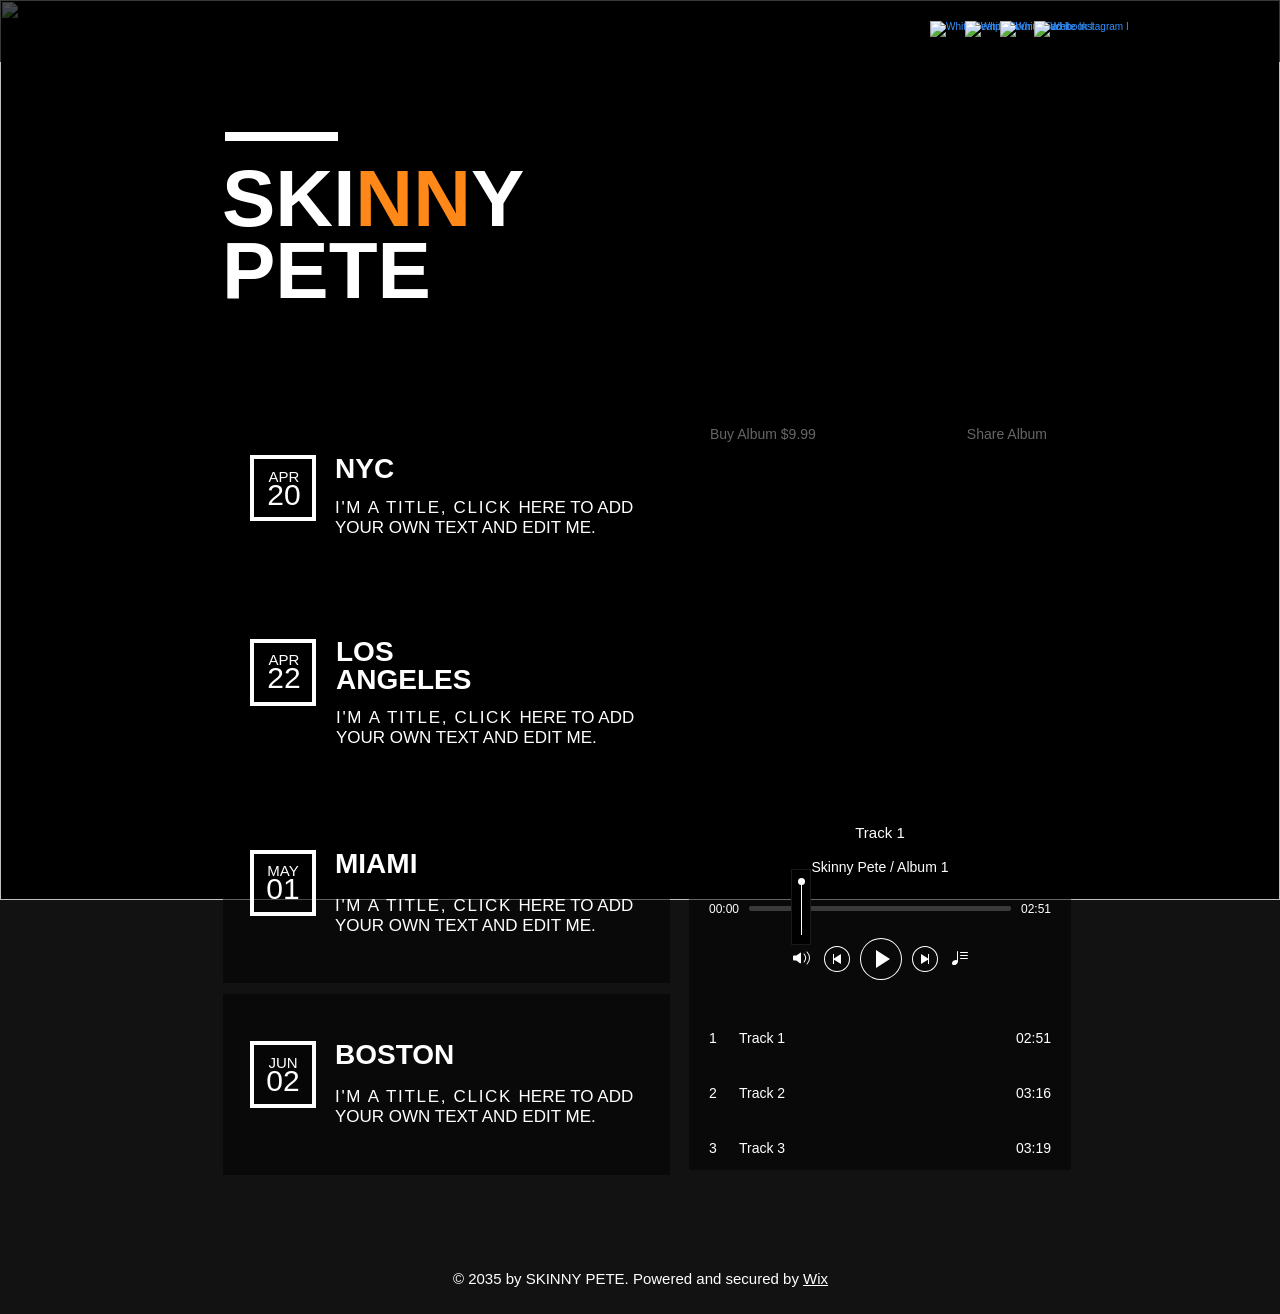
==== commit 1e01e98a: "linted main html file" ====
--- a/rave-dj.html
+++ b/rave-dj.html
@@ -1,326 +1,3721 @@
 <!DOCTYPE html>
-<html lang="en" data-darkreader-mode="dynamic" data-darkreader-scheme="dark"><head>
-<meta http-equiv="content-type" content="text/html; charset=UTF-8"><style class="darkreader darkreader--fallback" media="screen"></style><style class="darkreader darkreader--text" media="screen"></style><style class="darkreader darkreader--invert" media="screen">.jfk-bubble.gtx-bubble, .captcheck_answer_label > input + img, span#closed_text > img[src^="https://www.gstatic.com/images/branding/googlelogo"], span[data-href^="https://www.hcaptcha.com/"] > #icon, #bit-notification-bar-iframe, ::-webkit-calendar-picker-indicator {
-    filter: invert(100%) hue-rotate(180deg) contrast(90%) !important;
-}</style><style class="darkreader darkreader--inline" media="screen">[data-darkreader-inline-bgcolor] {
-  background-color: var(--darkreader-inline-bgcolor) !important;
-}
-[data-darkreader-inline-bgimage] {
-  background-image: var(--darkreader-inline-bgimage) !important;
-}
-[data-darkreader-inline-border] {
-  border-color: var(--darkreader-inline-border) !important;
-}
-[data-darkreader-inline-border-bottom] {
-  border-bottom-color: var(--darkreader-inline-border-bottom) !important;
-}
-[data-darkreader-inline-border-left] {
-  border-left-color: var(--darkreader-inline-border-left) !important;
-}
-[data-darkreader-inline-border-right] {
-  border-right-color: var(--darkreader-inline-border-right) !important;
-}
-[data-darkreader-inline-border-top] {
-  border-top-color: var(--darkreader-inline-border-top) !important;
-}
-[data-darkreader-inline-boxshadow] {
-  box-shadow: var(--darkreader-inline-boxshadow) !important;
-}
-[data-darkreader-inline-color] {
-  color: var(--darkreader-inline-color) !important;
-}
-[data-darkreader-inline-fill] {
-  fill: var(--darkreader-inline-fill) !important;
-}
-[data-darkreader-inline-stroke] {
-  stroke: var(--darkreader-inline-stroke) !important;
-}
-[data-darkreader-inline-outline] {
-  outline-color: var(--darkreader-inline-outline) !important;
-}
-[data-darkreader-inline-stopcolor] {
-  stop-color: var(--darkreader-inline-stopcolor) !important;
-}</style><style class="darkreader darkreader--variables" media="screen">:root {
-   --darkreader-neutral-background: #131516;
-   --darkreader-neutral-text: #d8d4cf;
-   --darkreader-selection-background: #004daa;
-   --darkreader-selection-text: #e8e6e3;
-}</style><style class="darkreader darkreader--root-vars" media="screen"></style><style class="darkreader darkreader--user-agent" media="screen">html {
-    color-scheme: dark !important;
-}
-input, textarea, select, button, dialog {
-    background-color: #181a1b;
-}
-html, body, input, textarea, select, button {
-    border-color: #736b5e;
-    color: #e8e6e3;
-}
-a {
-    color: #3391ff;
-}
-table {
-    border-color: #545b5e;
-}
-::placeholder {
-    color: #b2aba1;
-}
-input:-webkit-autofill,
-textarea:-webkit-autofill,
-select:-webkit-autofill {
-    background-color: #404400 !important;
-    color: #e8e6e3 !important;
-}
-::selection {
-    background-color: #004daa !important;
-    color: #e8e6e3 !important;
-}
-::-moz-selection {
-    background-color: #004daa !important;
-    color: #e8e6e3 !important;
-}</style>
-  
-  <meta charset="utf-8">
-  <meta name="viewport" content="width=device-width, initial-scale=1" id="wixDesktopViewport">
-  <meta http-equiv="X-UA-Compatible" content="IE=edge">
-  <meta name="generator" content="Wix.com Website Builder">
-
-  <link rel="icon" sizes="192x192" href="https://www.wix.com/favicon.ico" type="image/x-icon">
-  <link rel="shortcut icon" href="https://www.wix.com/favicon.ico" type="image/x-icon">
-  <link rel="apple-touch-icon" href="https://www.wix.com/favicon.ico" type="image/x-icon">
-  
-  <!-- Safari Pinned Tab Icon -->
-  <!-- <link rel="mask-icon" href="https://www.wix.com/favicon.ico"> -->
-
-  <!-- Legacy Polyfills -->
-  <script nomodule="" src="rave-dj_data/minified.js"></script>
-  <script nomodule="" src="rave-dj_data/focus-within-polyfill.js"></script>
-  <script nomodule="" src="rave-dj_data/polyfill.min.js"></script>
-
-  <!-- Performance API Polyfills -->
-  <script>
-  (function () {
-    var noop = function noop() {};
-    if ("performance" in window === false) {
-      window.performance = {};
-    }
-    window.performance.mark = performance.mark || noop;
-    window.performance.measure = performance.measure || noop;
-    if ("now" in window.performance === false) {
-      var nowOffset = Date.now();
-      if (performance.timing && performance.timing.navigationStart) {
-        nowOffset = performance.timing.navigationStart;
-      }
-      window.performance.now = function now() {
-        return Date.now() - nowOffset;
+<html lang="en" data-darkreader-mode="dynamic" data-darkreader-scheme="dark">
+
+  <head>
+    <meta http-equiv="content-type" content="text/html; charset=UTF-8">
+    <style class="darkreader darkreader--fallback" media="screen"></style>
+    <style class="darkreader darkreader--text" media="screen"></style>
+    <style class="darkreader darkreader--invert" media="screen">
+      .jfk-bubble.gtx-bubble,
+      .captcheck_answer_label>input+img,
+      span#closed_text>img[src^="https://www.gstatic.com/images/branding/googlelogo"],
+      span[data-href^="https://www.hcaptcha.com/"]>#icon,
+      #bit-notification-bar-iframe,
+      ::-webkit-calendar-picker-indicator {
+        filter: invert(100%) hue-rotate(180deg) contrast(90%) !important;
+      }
+    </style>
+    <style class="darkreader darkreader--inline" media="screen">
+      [data-darkreader-inline-bgcolor] {
+        background-color: var(--darkreader-inline-bgcolor) !important;
+      }
+
+      [data-darkreader-inline-bgimage] {
+        background-image: var(--darkreader-inline-bgimage) !important;
+      }
+
+      [data-darkreader-inline-border] {
+        border-color: var(--darkreader-inline-border) !important;
+      }
+
+      [data-darkreader-inline-border-bottom] {
+        border-bottom-color: var(--darkreader-inline-border-bottom) !important;
+      }
+
+      [data-darkreader-inline-border-left] {
+        border-left-color: var(--darkreader-inline-border-left) !important;
+      }
+
+      [data-darkreader-inline-border-right] {
+        border-right-color: var(--darkreader-inline-border-right) !important;
+      }
+
+      [data-darkreader-inline-border-top] {
+        border-top-color: var(--darkreader-inline-border-top) !important;
+      }
+
+      [data-darkreader-inline-boxshadow] {
+        box-shadow: var(--darkreader-inline-boxshadow) !important;
+      }
+
+      [data-darkreader-inline-color] {
+        color: var(--darkreader-inline-color) !important;
+      }
+
+      [data-darkreader-inline-fill] {
+        fill: var(--darkreader-inline-fill) !important;
+      }
+
+      [data-darkreader-inline-stroke] {
+        stroke: var(--darkreader-inline-stroke) !important;
+      }
+
+      [data-darkreader-inline-outline] {
+        outline-color: var(--darkreader-inline-outline) !important;
+      }
+
+      [data-darkreader-inline-stopcolor] {
+        stop-color: var(--darkreader-inline-stopcolor) !important;
+      }
+    </style>
+    <style class="darkreader darkreader--variables" media="screen">
+      :root {
+        --darkreader-neutral-background: #131516;
+        --darkreader-neutral-text: #d8d4cf;
+        --darkreader-selection-background: #004daa;
+        --darkreader-selection-text: #e8e6e3;
+      }
+    </style>
+    <style class="darkreader darkreader--root-vars" media="screen"></style>
+    <style class="darkreader darkreader--user-agent" media="screen">
+      html {
+        color-scheme: dark !important;
+      }
+
+      input,
+      textarea,
+      select,
+      button,
+      dialog {
+        background-color: #181a1b;
+      }
+
+      html,
+      body,
+      input,
+      textarea,
+      select,
+      button {
+        border-color: #736b5e;
+        color: #e8e6e3;
+      }
+
+      a {
+        color: #3391ff;
+      }
+
+      table {
+        border-color: #545b5e;
+      }
+
+      ::placeholder {
+        color: #b2aba1;
+      }
+
+      input:-webkit-autofill,
+      textarea:-webkit-autofill,
+      select:-webkit-autofill {
+        background-color: #404400 !important;
+        color: #e8e6e3 !important;
+      }
+
+      ::selection {
+        background-color: #004daa !important;
+        color: #e8e6e3 !important;
+      }
+
+      ::-moz-selection {
+        background-color: #004daa !important;
+        color: #e8e6e3 !important;
+      }
+    </style>
+
+    <meta charset="utf-8">
+    <meta name="viewport" content="width=device-width, initial-scale=1" id="wixDesktopViewport">
+    <meta http-equiv="X-UA-Compatible" content="IE=edge">
+    <meta name="generator" content="Wix.com Website Builder">
+
+    <link rel="icon" sizes="192x192" href="https://www.wix.com/favicon.ico" type="image/x-icon">
+    <link rel="shortcut icon" href="https://www.wix.com/favicon.ico" type="image/x-icon">
+    <link rel="apple-touch-icon" href="https://www.wix.com/favicon.ico" type="image/x-icon">
+
+    <!-- Safari Pinned Tab Icon -->
+    <!-- <link rel="mask-icon" href="https://www.wix.com/favicon.ico"> -->
+
+    <!-- Legacy Polyfills -->
+    <script nomodule="" src="rave-dj_data/minified.js"></script>
+    <script nomodule="" src="rave-dj_data/focus-within-polyfill.js"></script>
+    <script nomodule="" src="rave-dj_data/polyfill.min.js"></script>
+
+    <!-- Performance API Polyfills -->
+    <script>
+      (function() {
+        var noop = function noop() {};
+        if ("performance" in window === false) {
+          window.performance = {};
+        }
+        window.performance.mark = performance.mark || noop;
+        window.performance.measure = performance.measure || noop;
+        if ("now" in window.performance === false) {
+          var nowOffset = Date.now();
+          if (performance.timing && performance.timing.navigationStart) {
+            nowOffset = performance.timing.navigationStart;
+          }
+          window.performance.now = function now() {
+            return Date.now() - nowOffset;
+          };
+        }
+      })();
+    </script>
+
+    <!-- Globals Definitions -->
+    <script>
+      (function() {
+        var now = Date.now()
+        window.initialTimestamps = {
+          initialTimestamp: now,
+          initialRequestTimestamp: Math.round(performance.timeOrigin ? performance.timeOrigin : now - performance.now())
+        }
+
+        window.thunderboltTag = "libs-releases-GA-local"
+        window.thunderboltVersion = "1.12973.0"
+      })();
+    </script>
+
+
+
+
+
+
+    <!-- sendFedopsLoadStarted.inline -->
+    <script type="application/json" id="wix-fedops">
+      {
+        "data": {
+          "site": {
+            "metaSiteId": "64cad3cd-7b43-4f02-924f-b2d643f89297",
+            "userId": "84770f67-ecbd-44b6-b35a-584f2dc15af1",
+            "siteId": "06e8e719-3f93-4fba-b143-e7d050805a53",
+            "externalBaseUrl": "https:\/\/www.wix.com\/demone2\/rave-dj",
+            "siteRevision": 124,
+            "siteType": "Template",
+            "dc": "42",
+            "isResponsive": false,
+            "editorName": "Unknown",
+            "sessionId": "947b4a4e-1ed7-41bb-b4cd-73b19ed89afa",
+            "isSEO": false,
+            "appNameForBiEvents": "thunderbolt"
+          },
+          "rollout": {
+            "siteAssetsVersionsRollout": false,
+            "isDACRollout": 0,
+            "isTBRollout": false
+          },
+          "fleetConfig": {
+            "fleetName": "thunderbolt-renderer-light",
+            "type": "GA",
+            "code": 0
+          },
+          "requestUrl": "https:\/\/www.wix.com\/demone2\/rave-dj",
+          "isInSEO": false,
+          "platformOnSite": true
+        }
+      }
+    </script>
+    <script>
+      window.fedops = JSON.parse(document.getElementById('wix-fedops').textContent)
+    </script>
+    <script id="sendFedopsLoadStarted">
+      function e(e, r) {
+        var t = Object.keys(e);
+        if (Object.getOwnPropertySymbols) {
+          var n = Object.getOwnPropertySymbols(e);
+          r && (n = n.filter((function(r) {
+            return Object.getOwnPropertyDescriptor(e, r).enumerable
+          }))), t.push.apply(t, n)
+        }
+        return t
+      }
+
+      function r(e, r, t) {
+        return (r = function(e) {
+          var r = function(e, r) {
+            if ("object" != typeof e || null === e) return e;
+            var t = e[Symbol.toPrimitive];
+            if (void 0 !== t) {
+              var n = t.call(e, r || "default");
+              if ("object" != typeof n) return n;
+              throw new TypeError("@@toPrimitive must return a primitive value.")
+            }
+            return ("string" === r ? String : Number)(e)
+          }(e, "string");
+          return "symbol" == typeof r ? r : String(r)
+        }(r)) in e ? Object.defineProperty(e, r, {
+          value: t,
+          enumerable: !0,
+          configurable: !0,
+          writable: !0
+        }) : e[r] = t, e
+      }! function() {
+        var t = function(e) {
+          var r, t, n, i = !1;
+          if (null === (r = window.viewerModel) || void 0 === r || !r.experiments["specs.thunderbolt.checkIOSToAvoidBeacon"] || !/\(iP(hone|ad|od);/i.test(null === (t = window) || void 0 === t || null === (n = t.navigator) || void 0 === n ? void 0 : n.userAgent)) try {
+            i = navigator.sendBeacon(e)
+          } catch (e) {}
+          i || ((new Image).src = e)
+        };
+        var n = window.fedops.data,
+          i = n.site,
+          o = n.rollout,
+          a = n.fleetConfig,
+          s = n.requestUrl,
+          c = n.isInSEO,
+          u = n.frogOnUserDomain,
+          d = function(e) {
+            var r = e.navigator.userAgent;
+            return /instagram.+google\/google/i.test(r) ? "" : /bot|google(?!play)|phantom|crawl|spider|headless|slurp|facebookexternal|Lighthouse|PTST|^mozilla\/4\.0$|^\s*$/i.test(r) ? "ua" : ""
+          }(window) || function() {
+            try {
+              if (window.self === window.top) return ""
+            } catch (e) {}
+            return "iframe"
+          }() || function() {
+            var e;
+            if (!Function.prototype.bind) return "bind";
+            var r = window,
+              t = r.document,
+              n = r.navigator;
+            if (!t || !n) return "document";
+            var i = n.webdriver,
+              o = n.userAgent,
+              a = n.plugins,
+              s = n.languages;
+            if (i) return "webdriver";
+            if (!a || Array.isArray(a)) return "plugins";
+            if (null !== (e = Object.getOwnPropertyDescriptor(a, "0")) && void 0 !== e && e.writable) return "plugins-extra";
+            if (!o) return "userAgent";
+            if (o.indexOf("Snapchat") > 0 && t.hidden) return "Snapchat";
+            if (!s || 0 === s.length || !Object.isFrozen(s)) return "languages";
+            try {
+              throw Error()
+            } catch (e) {
+              if (e instanceof Error) {
+                var c = e.stack;
+                if (c && / (\(internal\/)|(\(?file:\/)/.test(c)) return "stack"
+              }
+            }
+            return ""
+          }() || (c ? "seo" : ""),
+          p = !!d,
+          l = function(t, n) {
+            var i, o = "none",
+              a = t.match(/ssr-caching="?cache[,#]\s*desc=([\w-]+)(?:[,#]\s*varnish=(\w+))?(?:[,#]\s*dc[,#]\s*desc=([\w-]+))?(?:"|;|$)/);
+            if (!a && window.PerformanceServerTiming) {
+              var s = function(e) {
+                var r, t;
+                try {
+                  r = e()
+                } catch (e) {
+                  r = []
+                }
+                var n = [];
+                return r.forEach((function(e) {
+                  switch (e.name) {
+                    case "cache":
+                      n[1] = e.description;
+                      break;
+                    case "varnish":
+                      n[2] = e.description;
+                      break;
+                    case "dc":
+                      t = e.description
+                  }
+                })), {
+                  microPop: t,
+                  matches: n
+                }
+              }(n);
+              i = s.microPop, a = s.matches
+            }
+            if (a && a.length && (o = `${a[1]},${a[2]||"none"}`, i || (i = a[3])), "none" === o) {
+              var c = "undefined" != typeof performance ? performance.timing : null;
+              c && c.responseStart - c.requestStart == 0 && (o = "browser")
+            }
+            return function(t) {
+              for (var n = 1; n < arguments.length; n++) {
+                var i = null != arguments[n] ? arguments[n] : {};
+                n % 2 ? e(Object(i), !0).forEach((function(e) {
+                  r(t, e, i[e])
+                })) : Object.getOwnPropertyDescriptors ? Object.defineProperties(t, Object.getOwnPropertyDescriptors(i)) : e(Object(i)).forEach((function(e) {
+                  Object.defineProperty(t, e, Object.getOwnPropertyDescriptor(i, e))
+                }))
+              }
+              return t
+            }({
+              caching: o,
+              isCached: 0 === o.indexOf("hit")
+            }, i ? {
+              microPop: i
+            } : {})
+          }(document.cookie, (function() {
+            return performance.getEntriesByType("navigation")[0].serverTiming || []
+          })),
+          f = l.isCached,
+          v = l.caching,
+          m = l.microPop,
+          g = {
+            WixSite: 1,
+            UGC: 2,
+            Template: 3
+          } [i.siteType] || 0,
+          w = i.isResponsive ? "thunderbolt-responsive" : "thunderbolt",
+          h = o.isDACRollout,
+          b = o.siteAssetsVersionsRollout,
+          x = h ? 1 : 0,
+          y = b ? 1 : 0,
+          O = 0 === a.code || 1 === a.code ? a.code : null,
+          P = Date.now() - window.initialTimestamps.initialTimestamp,
+          S = Math.round(performance.now()),
+          j = document.visibilityState,
+          _ = window,
+          E = _.fedops,
+          T = _.addEventListener,
+          $ = _.thunderboltVersion;
+        E.apps = E.apps || {}, E.apps[w] = {
+          startLoadTime: S
+        }, E.sessionId = i.sessionId, E.vsi = "xxxxxxxx-xxxx-4xxx-yxxx-xxxxxxxxxxxx".replace(/[xy]/g, (function(e) {
+          var r = 16 * Math.random() | 0;
+          return ("x" === e ? r : 3 & r | 8).toString(16)
+        })), E.is_cached = f, E.phaseStarted = A(28), E.phaseEnded = A(22), performance.mark("[cache] " + v + (m ? " [" + m + "]" : "")), E.reportError = function(e) {
+          var r = (null == e ? void 0 : e.reason) || (null == e ? void 0 : e.message);
+          r ? D(26, `&errorInfo=${r}&errorType=load`) : e.preventDefault()
+        }, T("error", E.reportError), T("unhandledrejection", E.reportError);
+        var k = !1;
+
+        function D(e) {
+          var r = arguments.length > 1 && void 0 !== arguments[1] ? arguments[1] : "";
+          if (!s.includes("suppressbi=true")) {
+            var n = (u ? i.externalBaseUrl.replace(/^https?:\/\//, "") + "/_frog" : "//frog.wix.com") + "/" + "bolt-performance?src=72&evid=" + e + "&appName=" + w + "&is_rollout=" + O + "&is_sav_rollout=" + y + "&is_dac_rollout=" + x + "&dc=" + i.dc + (m ? "&microPop=" + m : "") + "&is_cached=" + f + "&msid=" + i.metaSiteId + "&session_id=" + window.fedops.sessionId + "&ish=" + p + "&isb=" + p + (p ? "&isbr=" + d : "") + "&vsi=" + window.fedops.vsi + "&caching=" + v + (k ? ",browser_cache" : "") + "&pv=" + j + "&pn=1&v=" + $ + "&url=" + encodeURIComponent(s) + "&st=" + g + `&ts=${P}&tsn=${S}` + r;
+            t(n)
+          }
+        }
+
+        function A(e) {
+          return function(r, t) {
+            var n = `&name=${r}&duration=${Date.now()-P}`,
+              i = t && t.paramsOverrides ? Object.keys(t.paramsOverrides).map((function(e) {
+                return e + "=" + t.paramsOverrides[e]
+              })).join("&") : "";
+            D(e, i ? `${n}&${i}` : n)
+          }
+        }
+        T("pageshow", (function(e) {
+          e.persisted && (k || (k = !0, E.is_cached = !0))
+        }), !0), window.__browser_deprecation__ || D(21, `&platformOnSite=${window.fedops.data.platformOnSite}`)
+      }();
+    </script>
+
+    <!-- Polyfills check -->
+    <script>
+      if (
+        typeof Promise === 'undefined' ||
+        typeof Set === 'undefined' ||
+        typeof Object.assign === 'undefined' ||
+        typeof Array.from === 'undefined' ||
+        typeof Symbol === 'undefined'
+      ) {
+        // send bi in order to detect the browsers in which polyfills are not working
+        window.fedops.phaseStarted('missing_polyfills')
+      }
+    </script>
+
+    <!-- Essential Viewer Model -->
+    <script type="application/json" id="wix-essential-viewer-model">
+      {
+        "fleetConfig": {
+          "fleetName": "thunderbolt-renderer-light",
+          "type": "GA",
+          "code": 0
+        },
+        "mode": {
+          "qa": false,
+          "enableTestApi": false,
+          "debug": false,
+          "ssrIndicator": false,
+          "ssrOnly": false,
+          "siteAssetsFallback": "enable"
+        },
+        "componentsLibrariesTopology": [{
+          "artifactId": "editor-elements",
+          "namespace": "wixui",
+          "url": "https:\/\/static.parastorage.com\/services\/editor-elements\/1.11317.0"
+        }, {
+          "artifactId": "editor-elements",
+          "namespace": "dsgnsys",
+          "url": "https:\/\/static.parastorage.com\/services\/editor-elements\/1.11317.0"
+        }],
+        "siteFeaturesConfigs": {
+          "sessionManager": {
+            "isRunningInDifferentSiteContext": false
+          }
+        },
+        "language": {
+          "userLanguage": "en"
+        },
+        "siteAssets": {
+          "clientTopology": {
+            "mediaRootUrl": "https:\/\/static.wixstatic.com",
+            "staticMediaUrl": "https:\/\/static.wixstatic.com\/media",
+            "moduleRepoUrl": "https:\/\/static.parastorage.com\/unpkg",
+            "fileRepoUrl": "https:\/\/static.parastorage.com\/services",
+            "siteAssetsUrl": "https:\/\/siteassets.parastorage.com",
+            "pageJsonServerUrls": ["https:\/\/pages.parastorage.com", "https:\/\/staticorigin.wixstatic.com", "https:\/\/fallback.wix.com\/wix-html-editor-pages-webapp\/page"],
+            "pathOfTBModulesInFileRepoForFallback": "wix-thunderbolt\/dist\/"
+          }
+        },
+        "siteFeatures": ["assetsLoader", "businessLogger", "captcha", "commonConfig", "componentsLoader", "componentsRegistry", "consentPolicy", "cyclicTabbing", "embeddedInIframe", "environment", "locationWixCodeSdk", "navigationManager", "navigationPhases", "pages", "renderer", "reporter", "router", "scrollRestoration", "seoWixCodeSdk", "seo", "sessionManager", "siteMembersWixCodeSdk", "siteMembers", "siteScrollBlocker", "siteWixCodeSdk", "stores", "structureApi", "thunderboltInitializer", "tpaCommons", "translations", "warmupData", "windowMessageRegistrar", "windowWixCodeSdk", "wixEmbedsApi", "componentsReact", "platform"],
+        "site": {
+          "externalBaseUrl": "https:\/\/www.wix.com\/demone2\/rave-dj",
+          "isSEO": false
+        },
+        "media": {
+          "staticMediaUrl": "https:\/\/static.wixstatic.com\/media",
+          "mediaRootUrl": "https:\/\/static.wixstatic.com\/",
+          "staticVideoUrl": "https:\/\/video.wixstatic.com\/"
+        },
+        "requestUrl": "https:\/\/www.wix.com\/demone2\/rave-dj",
+        "rollout": {
+          "siteAssetsVersionsRollout": false,
+          "isDACRollout": 0,
+          "isTBRollout": false
+        },
+        "commonConfig": {
+          "brand": "wix",
+          "host": "VIEWER",
+          "bsi": "",
+          "consentPolicy": {},
+          "consentPolicyHeader": {}
+        },
+        "interactionSampleRatio": 0.01,
+        "dynamicModelUrl": "https:\/\/www.wix.com\/demone2\/rave-dj\/_api\/v2\/dynamicmodel",
+        "experiments": {}
+      }
+    </script>
+    <script>
+      window.viewerModel = JSON.parse(document.getElementById('wix-essential-viewer-model').textContent)
+    </script>
+
+    <script>
+      window.fetchDynamicModel = () => (window.viewerModel.siteFeaturesConfigs.sessionManager.isRunningInDifferentSiteContext ? Promise.resolve({}) : fetch(window.viewerModel.dynamicModelUrl, {
+        credentials: 'same-origin'
+      }).then(function(r) {
+        if (!r.ok) throw new Error(`[${r.status}]${r.statusText}`);
+        return r.json()
+      }))
+      window.dynamicModelPromise = window.fetchDynamicModel()
+      window.commonConfig = viewerModel.commonConfig
+    </script>
+
+    <!-- preloading pre-scripts -->
+
+
+    <!-- initCustomElements -->
+    <meta name="wix-dynamic-custom-elements" content="DropDownMenu">
+
+
+    <!-- Initial CSS -->
+    <style data-url="https://static.parastorage.com/services/wix-thunderbolt/dist/main.6f27a173.min.css">
+      body.device-mobile-optimized {
+        overflow-x: hidden;
+        overflow-y: scroll
+      }
+
+      body.device-mobile-optimized:not(.responsive) #SITE_CONTAINER {
+        margin-left: auto;
+        margin-right: auto;
+        overflow-x: visible;
+        position: relative;
+        width: 320px
+      }
+
+      body.device-mobile-optimized:not(.responsive):not(.blockSiteScrolling) #SITE_CONTAINER {
+        margin-top: 0
+      }
+
+      body.device-mobile-optimized>* {
+        max-width: 100% !important
+      }
+
+      body.device-mobile-optimized #site-root {
+        overflow-x: hidden;
+        overflow-y: hidden
+      }
+
+      @supports(overflow:clip) {
+        body.device-mobile-optimized #site-root {
+          overflow-x: clip;
+          overflow-y: clip
+        }
+      }
+
+      body.device-mobile-non-optimized #SITE_CONTAINER #site-root {
+        overflow-x: hidden;
+        overflow-y: auto
+      }
+
+      body.device-mobile-non-optimized.fullScreenMode {
+        background-color: #5f6360
+      }
+
+      body.device-mobile-non-optimized.fullScreenMode #MOBILE_ACTIONS_MENU,
+      body.device-mobile-non-optimized.fullScreenMode #SITE_BACKGROUND,
+      body.device-mobile-non-optimized.fullScreenMode #site-root,
+      body.fullScreenMode #WIX_ADS {
+        visibility: hidden
+      }
+
+      body.fullScreenMode {
+        overflow-x: hidden !important;
+        overflow-y: hidden !important
+      }
+
+      body.fullScreenMode.device-mobile-optimized #TINY_MENU {
+        opacity: 0;
+        pointer-events: none
+      }
+
+      body.fullScreenMode-scrollable.device-mobile-optimized {
+        overflow-x: hidden !important;
+        overflow-y: auto !important
+      }
+
+      body.fullScreenMode-scrollable.device-mobile-optimized #masterPage,
+      body.fullScreenMode-scrollable.device-mobile-optimized #site-root {
+        overflow-x: hidden !important;
+        overflow-y: hidden !important
+      }
+
+      body.fullScreenMode-scrollable.device-mobile-optimized #SITE_BACKGROUND,
+      body.fullScreenMode-scrollable.device-mobile-optimized #masterPage {
+        height: auto !important
+      }
+
+      body.fullScreenMode-scrollable.device-mobile-optimized #masterPage.mesh-layout {
+        height: 0 !important
+      }
+
+      body.blockSiteScrolling {
+        position: fixed;
+        width: 100%
+      }
+
+      body.blockSiteScrolling #SITE_CONTAINER {
+        margin-top: calc(var(--blocked-site-scroll-margin-top)*-1)
+      }
+
+      body.blockSiteScrolling:not(.responsive) #WIX_ADS {
+        margin-top: var(--blocked-site-scroll-margin-top)
+      }
+
+      @keyframes slide-horizontal-new {
+        0% {
+          transform: translateX(100%)
+        }
+      }
+
+      @keyframes slide-horizontal-old {
+        80% {
+          opacity: 1
+        }
+
+        to {
+          opacity: 0;
+          transform: translateX(-100%)
+        }
+      }
+
+      @keyframes slide-vertical-new {
+        0% {
+          transform: translateY(-100%)
+        }
+      }
+
+      @keyframes slide-vertical-old {
+        80% {
+          opacity: 1
+        }
+
+        to {
+          opacity: 0;
+          transform: translateY(100%)
+        }
+      }
+
+      @keyframes out-in-new {
+        0% {
+          opacity: 0
+        }
+      }
+
+      @keyframes out-in-old {
+        to {
+          opacity: 0
+        }
+      }
+
+      html[data-page-transition=SlideHorizontal]::view-transition-old(page-group) {
+        animation: slide-horizontal-old .6s cubic-bezier(.83, 0, .17, 1) forwards;
+        mix-blend-mode: normal
+      }
+
+      html[data-page-transition=SlideHorizontal]::view-transition-new(page-group) {
+        animation: slide-horizontal-new .6s cubic-bezier(.83, 0, .17, 1) backwards;
+        mix-blend-mode: normal
+      }
+
+      html[data-page-transition=SlideVertical]::view-transition-old(page-group) {
+        animation: slide-vertical-old .6s cubic-bezier(.83, 0, .17, 1) forwards;
+        mix-blend-mode: normal
+      }
+
+      html[data-page-transition=SlideVertical]::view-transition-new(page-group) {
+        animation: slide-vertical-new .6s cubic-bezier(.83, 0, .17, 1) backwards;
+        mix-blend-mode: normal
+      }
+
+      html[data-page-transition=OutIn]::view-transition-old(page-group) {
+        animation: out-in-old .35s cubic-bezier(.64, 0, .78, 0) forwards
+      }
+
+      html[data-page-transition=OutIn]::view-transition-new(page-group) {
+        animation: out-in-new .35s cubic-bezier(.22, 1, .36, 1) .35s backwards
+      }
+
+      @media(prefers-reduced-motion:reduce) {
+
+        ::view-transition-group(*),
+        ::view-transition-new(*),
+        ::view-transition-old(*) {
+          animation: none !important
+        }
+      }
+
+      body,
+      html {
+        background: transparent;
+        border: 0;
+        margin: 0;
+        outline: 0;
+        padding: 0;
+        vertical-align: baseline
+      }
+
+      body {
+        --scrollbar-width: 0px;
+        font-family: Arial, Helvetica, sans-serif;
+        font-size: 10px
+      }
+
+      body,
+      html {
+        height: 100%
+      }
+
+      body {
+        overflow-x: auto;
+        overflow-y: scroll
+      }
+
+      body:not(.responsive) #site-root {
+        min-width: var(--site-width);
+        width: 100%
+      }
+
+      body:not([data-js-loaded]) [data-hide-prejs] {
+        visibility: hidden
+      }
+
+      #SITE_CONTAINER {
+        position: relative
+      }
+
+      :root {
+        --one-unit: 1vw
+      }
+
+      @supports(container-type:inline-size) {
+        :root {
+          --one-unit: 1cqw
+        }
+      }
+    </style>
+    <style class="darkreader darkreader--sync" media="screen"></style>
+    <style data-url="https://static.parastorage.com/services/wix-thunderbolt/dist/main.renderer.df786773.min.css">
+      a,
+      abbr,
+      acronym,
+      address,
+      applet,
+      b,
+      big,
+      blockquote,
+      button,
+      caption,
+      center,
+      cite,
+      code,
+      dd,
+      del,
+      dfn,
+      div,
+      dl,
+      dt,
+      em,
+      fieldset,
+      font,
+      footer,
+      form,
+      h1,
+      h2,
+      h3,
+      h4,
+      h5,
+      h6,
+      header,
+      i,
+      iframe,
+      img,
+      ins,
+      kbd,
+      label,
+      legend,
+      li,
+      nav,
+      object,
+      ol,
+      p,
+      pre,
+      q,
+      s,
+      samp,
+      section,
+      small,
+      span,
+      strike,
+      strong,
+      sub,
+      sup,
+      table,
+      tbody,
+      td,
+      tfoot,
+      th,
+      thead,
+      title,
+      tr,
+      tt,
+      u,
+      ul,
+      var {
+        background: transparent;
+        border: 0;
+        margin: 0;
+        outline: 0;
+        padding: 0;
+        vertical-align: baseline
+      }
+
+      input,
+      select,
+      textarea {
+        box-sizing: border-box;
+        font-family: Helvetica, Arial, sans-serif
+      }
+
+      ol,
+      ul {
+        list-style: none
+      }
+
+      blockquote,
+      q {
+        quotes: none
+      }
+
+      ins {
+        text-decoration: none
+      }
+
+      del {
+        text-decoration: line-through
+      }
+
+      table {
+        border-collapse: collapse;
+        border-spacing: 0
+      }
+
+      a {
+        cursor: pointer;
+        text-decoration: none
+      }
+
+      .testStyles {
+        overflow-y: hidden
+      }
+
+      .reset-button {
+        -webkit-appearance: none;
+        background: none;
+        border: 0;
+        color: inherit;
+        font: inherit;
+        line-height: normal;
+        outline: 0;
+        overflow: visible;
+        padding: 0;
+        -webkit-user-select: none;
+        -moz-user-select: none;
+        -ms-user-select: none
+      }
+
+      :focus {
+        outline: none
+      }
+
+      #site-root {
+        margin: 0 auto;
+        min-height: 100%;
+        position: relative;
+        top: var(--wix-ads-height)
+      }
+
+      #site-root img:not([src]) {
+        visibility: hidden
+      }
+
+      #site-root svg img:not([src]) {
+        visibility: visible
+      }
+
+      .auto-generated-link {
+        color: inherit
+      }
+
+      #SCROLL_TO_BOTTOM,
+      #SCROLL_TO_TOP {
+        height: 0
+      }
+
+      .has-click-trigger {
+        cursor: pointer
+      }
+
+      .fullScreenOverlay {
+        bottom: 0;
+        display: flex;
+        justify-content: center;
+        left: 0;
+        overflow-y: hidden;
+        position: fixed;
+        right: 0;
+        top: -60px;
+        z-index: 1005
+      }
+
+      .fullScreenOverlay>.fullScreenOverlayContent {
+        bottom: 0;
+        left: 0;
+        margin: 0 auto;
+        overflow: hidden;
+        position: absolute;
+        right: 0;
+        top: 60px;
+        transform: translateZ(0)
+      }
+
+      [data-mesh-id$=centeredContent],
+      [data-mesh-id$=form],
+      [data-mesh-id$=inlineContent] {
+        pointer-events: none;
+        position: relative
+      }
+
+      [data-mesh-id$=-gridWrapper],
+      [data-mesh-id$=-rotated-wrapper] {
+        pointer-events: none
+      }
+
+      [data-mesh-id$=-gridContainer]>*,
+      [data-mesh-id$=-rotated-wrapper]>*,
+      [data-mesh-id$=inlineContent]>:not([data-mesh-id$=-gridContainer]) {
+        pointer-events: auto
+      }
+
+      .device-mobile-optimized #masterPage.mesh-layout #SOSP_CONTAINER_CUSTOM_ID {
+        grid-area: 2/1/3/2;
+        -ms-grid-row: 2;
+        position: relative
+      }
+
+      #masterPage.mesh-layout {
+        -ms-grid-rows: max-content max-content min-content max-content;
+        -ms-grid-columns: 100%;
+        align-items: start;
+        display: -ms-grid;
+        display: grid;
+        grid-template-columns: 100%;
+        grid-template-rows: max-content max-content min-content max-content;
+        justify-content: stretch
+      }
+
+      #masterPage.mesh-layout #PAGES_CONTAINER,
+      #masterPage.mesh-layout #SITE_FOOTER-placeholder,
+      #masterPage.mesh-layout #SITE_FOOTER_WRAPPER,
+      #masterPage.mesh-layout #SITE_HEADER-placeholder,
+      #masterPage.mesh-layout #SITE_HEADER_WRAPPER,
+      #masterPage.mesh-layout #SOSP_CONTAINER_CUSTOM_ID[data-state~=mobileView],
+      #masterPage.mesh-layout #soapAfterPagesContainer,
+      #masterPage.mesh-layout #soapBeforePagesContainer {
+        -ms-grid-row-align: start;
+        -ms-grid-column-align: start;
+        -ms-grid-column: 1
+      }
+
+      #masterPage.mesh-layout #SITE_HEADER-placeholder,
+      #masterPage.mesh-layout #SITE_HEADER_WRAPPER {
+        grid-area: 1/1/2/2;
+        -ms-grid-row: 1
+      }
+
+      #masterPage.mesh-layout #PAGES_CONTAINER,
+      #masterPage.mesh-layout #soapAfterPagesContainer,
+      #masterPage.mesh-layout #soapBeforePagesContainer {
+        grid-area: 3/1/4/2;
+        -ms-grid-row: 3
+      }
+
+      #masterPage.mesh-layout #soapAfterPagesContainer,
+      #masterPage.mesh-layout #soapBeforePagesContainer {
+        width: 100%
+      }
+
+      #masterPage.mesh-layout #PAGES_CONTAINER {
+        align-self: stretch
+      }
+
+      #masterPage.mesh-layout main#PAGES_CONTAINER {
+        display: block
+      }
+
+      #masterPage.mesh-layout #SITE_FOOTER-placeholder,
+      #masterPage.mesh-layout #SITE_FOOTER_WRAPPER {
+        grid-area: 4/1/5/2;
+        -ms-grid-row: 4
+      }
+
+      #masterPage.mesh-layout #SITE_PAGES,
+      #masterPage.mesh-layout [data-mesh-id=PAGES_CONTAINERcenteredContent],
+      #masterPage.mesh-layout [data-mesh-id=PAGES_CONTAINERinlineContent] {
+        height: 100%
+      }
+
+      #masterPage.mesh-layout.desktop>* {
+        width: 100%
+      }
+
+      #masterPage.mesh-layout #PAGES_CONTAINER,
+      #masterPage.mesh-layout #SITE_FOOTER,
+      #masterPage.mesh-layout #SITE_FOOTER_WRAPPER,
+      #masterPage.mesh-layout #SITE_HEADER,
+      #masterPage.mesh-layout #SITE_HEADER_WRAPPER,
+      #masterPage.mesh-layout #SITE_PAGES,
+      #masterPage.mesh-layout #masterPageinlineContent {
+        position: relative
+      }
+
+      [data-z-counter] {
+        z-index: 0
+      }
+
+      [data-z-counter="0"] {
+        z-index: auto
+      }
+
+      .wixSiteProperties {
+        -webkit-font-smoothing: antialiased;
+        -moz-osx-font-smoothing: grayscale
+      }
+    </style>
+    <style class="darkreader darkreader--sync" media="screen"></style>
+
+    <meta name="format-detection" content="telephone=no">
+    <meta name="skype_toolbar" content="skype_toolbar_parser_compatible">
+
+
+
+
+    <!--embeds.Head start-->
+
+    <script src="rave-dj_data/embed-cidx.bundle.min.js" async=""></script>
+
+
+    <!--embeds.Head end-->
+
+
+
+    <!--pageHtmlEmbeds.head start-->
+    <script type="wix/htmlEmbeds" id="pageHtmlEmbeds.head start"></script>
+
+    <script type="wix/htmlEmbeds" id="pageHtmlEmbeds.head end"></script>
+    <!--pageHtmlEmbeds.head end-->
+
+
+    <!-- head performance data start -->
+
+    <!-- head performance data end -->
+
+
+    <meta http-equiv="X-Wix-Meta-Site-Id" content="64cad3cd-7b43-4f02-924f-b2d643f89297">
+    <meta http-equiv="X-Wix-Application-Instance-Id" content="06e8e719-3f93-4fba-b143-e7d050805a53">
+
+    <meta http-equiv="X-Wix-Published-Version" content="124">
+
+
+
+    <meta http-equiv="etag" content="bug">
+
+    <!-- render-head end -->
+
+    <style data-href="https://static.parastorage.com/services/editor-elements-library/dist/thunderbolt/rb_wixui.thunderbolt[BgImageStrip].3c8ca57a.min.css">
+      .meinfZ .KS3m5U,
+      .meinfZ:after {
+        bottom: 0;
+        left: 0;
+        position: absolute;
+        right: 0;
+        top: 0
+      }
+
+      .meinfZ .KS3m5U {
+        background-color: rgba(var(--bg, var(--color_13)), var(--alpha-bg, 1));
+        border-bottom: var(--brwb, 0) solid rgba(var(--brd, var(--color_15)), var(--alpha-brd, 1));
+        border-top: var(--brwt, 0) solid rgba(var(--brd, var(--color_15)), var(--alpha-brd, 1));
+        box-sizing: border-box
+      }
+
+      .meinfZ:after {
+        background-image: url([data-uri]);
+        background-repeat: repeat-x;
+        bottom: var(--brwb, 0);
+        box-shadow: var(--shd, hsla(0, 0%, 100%, .592) 0 4px 6px -4px inset, hsla(0, 0%, 100%, .592) 0 1px 0 0 inset, hsla(0, 0%, 100%, .902) 0 -5px 5px -5px inset);
+        content: "";
+        top: var(--brwt, 0)
+      }
+
+      .EMmfSl .KS3m5U {
+        border-bottom: var(--brwb, 0) solid rgba(var(--brd, var(--color_15)), var(--alpha-brd, 1));
+        border-top: var(--brwt, 0) solid rgba(var(--brd, var(--color_15)), var(--alpha-brd, 1));
+        bottom: 0;
+        box-shadow: var(--shd, 0 0 5px rgba(0, 0, 0, .7));
+        box-sizing: border-box;
+        top: 0
+      }
+
+      .EMmfSl .KS3m5U,
+      .zp1bjO:before {
+        background-color: rgba(var(--bg, var(--color_11)), var(--alpha-bg, 1));
+        left: 0;
+        position: absolute;
+        right: 0
+      }
+
+      .zp1bjO:before {
+        background-image: url([data-uri]);
+        background-repeat: repeat-x;
+        bottom: var(--brwb, 0);
+        box-shadow: var(--shd, inset 0 1px 1px hsla(0, 0%, 100%, .6), inset 0 -1px 1px rgba(0, 0, 0, .6), 0 0 5px rgba(0, 0, 0, .6));
+        content: "";
+        top: var(--brwt, 0)
+      }
+
+      .zp1bjO .KS3m5U {
+        border-bottom: var(--brwb, 0) solid rgba(var(--brd, var(--color_15)), var(--alpha-brd, 1));
+        border-top: var(--brwt, 0) solid rgba(var(--brd, var(--color_15)), var(--alpha-brd, 1));
+        box-sizing: border-box
+      }
+
+      .D4R2kD .KS3m5U,
+      .D4R2kD:after,
+      .zp1bjO .KS3m5U {
+        bottom: 0;
+        left: 0;
+        position: absolute;
+        right: 0;
+        top: 0
+      }
+
+      .D4R2kD .KS3m5U {
+        background-color: rgba(var(--bg, var(--color_11)), var(--alpha-bg, 1));
+        box-shadow: var(--shadow, hsla(0, 0%, 100%, .592) 0 4px 6px -4px inset, hsla(0, 0%, 100%, .592) 0 1px 0 0 inset, hsla(0, 0%, 100%, .902) 0 -5px 5px -5px inset)
+      }
+
+      .D4R2kD:after {
+        background-image: url(https://static.parastorage.com/services/editor-elements-library/dist/thunderbolt/media/ironpatern.84ec58ff.png);
+        box-shadow: var(--shd, 0 0 5px rgba(0, 0, 0, .7));
+        content: ""
+      }
+
+      .Tep8cA:after {
+        bottom: 0;
+        content: "";
+        top: 0
+      }
+
+      .Tep8cA .MX3EN0,
+      .Tep8cA:after {
+        left: 0;
+        position: absolute;
+        right: 0
+      }
+
+      .Tep8cA .MX3EN0 {
+        background-color: rgba(var(--bg, var(--color_11)), var(--alpha-bg, 1));
+        bottom: var(--bgPosition, 0);
+        box-shadow: var(--shd, 0 0 5px rgba(0, 0, 0, .7));
+        top: var(--bgPosition, 0)
+      }
+
+      .Tep8cA .utiGet {
+        border-bottom: var(--outerLineSize, 3) solid rgba(var(--brd, var(--color_15)), var(--alpha-brd, 1));
+        border-top: var(--outerLineSize, 3) solid rgba(var(--brd, var(--color_15)), var(--alpha-brd, 1));
+        bottom: var(--bordersPosition, 6);
+        left: 0;
+        position: absolute;
+        right: 0;
+        top: var(--bordersPosition, 6)
+      }
+
+      .Tep8cA .utiGet:before {
+        border-bottom: var(--innerLineSize, 1) solid rgba(var(--brd2, var(--color_14)), var(--alpha-brd2, 1));
+        border-top: var(--innerLineSize, 1) solid rgba(var(--brd2, var(--color_14)), var(--alpha-brd2, 1));
+        bottom: var(--lineGap, 5);
+        content: "";
+        left: 0;
+        position: absolute;
+        right: 0;
+        top: var(--lineGap, 5)
+      }
+    </style>
+    <style class="darkreader darkreader--sync" media="screen"></style>
+    <style data-href="https://static.parastorage.com/services/editor-elements-library/dist/thunderbolt/rb_wixui.thunderbolt_bootstrap-responsive.9ccc3fa4.min.css">
+      .R7lArd {
+        overflow-x: hidden
+      }
+
+      .R7lArd .l9EQj1 {
+        display: flex;
+        flex-direction: column;
+        height: 100%;
+        width: 100%
+      }
+
+      .R7lArd .l9EQj1 .WNM2rt {
+        flex: 1
+      }
+
+      .R7lArd .l9EQj1 .DN7syf {
+        height: calc(100% - (var(--menuTotalBordersY, 0px)));
+        overflow: visible;
+        white-space: nowrap;
+        width: calc(100% - (var(--menuTotalBordersX, 0px)))
+      }
+
+      .R7lArd .l9EQj1 .DN7syf .rqt3qI {
+        display: inline-block
+      }
+
+      .R7lArd .l9EQj1 .DN7syf .d4jfwp {
+        display: block;
+        width: 100%
+      }
+
+      .R7lArd .JdScD2 {
+        display: block;
+        opacity: 1;
+        z-index: 99999
+      }
+
+      .R7lArd .JdScD2 .k8K0Wj {
+        display: inherit;
+        overflow: visible;
+        visibility: inherit;
+        white-space: nowrap;
+        width: auto
+      }
+
+      .R7lArd .JdScD2._3URS4 {
+        transition: visibility;
+        transition-delay: .2s;
+        visibility: visible
+      }
+
+      .R7lArd .JdScD2 .iryznZ {
+        display: inline-block
+      }
+
+      .R7lArd .BKX7vq {
+        display: none
+      }
+
+      .BSjLjI>nav {
+        bottom: 0;
+        left: 0;
+        right: 0;
+        top: 0
+      }
+
+      .BSjLjI .DN7syf,
+      .BSjLjI .JdScD2,
+      .BSjLjI>nav {
+        position: absolute
+      }
+
+      .BSjLjI .JdScD2 {
+        margin-top: 7px;
+        visibility: hidden
+      }
+
+      .BSjLjI .JdScD2[data-dropMode=dropUp] {
+        margin-bottom: 7px;
+        margin-top: 0
+      }
+
+      .BSjLjI .k8K0Wj {
+        background-color: rgba(var(--bgDrop, var(--color_11)), var(--alpha-bgDrop, 1));
+        border-radius: var(--rd, 0);
+        box-shadow: var(--shd, 0 1px 4px rgba(0, 0, 0, .6))
+      }
+
+      .RfkZFw,
+      .vDnwi4 {
+        box-sizing: border-box;
+        height: 100%;
+        overflow: visible;
+        position: relative;
+        width: auto
+      }
+
+      .RfkZFw[data-state~=header] a,
+      .RfkZFw[data-state~=header] div,
+      [data-state~=header].vDnwi4 a,
+      [data-state~=header].vDnwi4 div {
+        cursor: default !important
+      }
+
+      .RfkZFw .lY3Nwh,
+      .vDnwi4 .lY3Nwh {
+        display: inline-block;
+        height: 100%;
+        width: 100%
+      }
+
+      .vDnwi4 {
+        --display: inline-block;
+        cursor: pointer;
+        display: var(--display);
+        font: var(--fnt, var(--font_1))
+      }
+
+      .vDnwi4 .rBTT56 {
+        padding: 0 var(--pad, 5px)
+      }
+
+      .vDnwi4 .foFAdY {
+        color: rgb(var(--txt, var(--color_15)));
+        display: inline-block;
+        padding: 0 10px;
+        transition: var(--trans, color .4s ease 0s)
+      }
+
+      .vDnwi4[data-state~=drop] {
+        display: block;
+        width: 100%
+      }
+
+      .vDnwi4[data-state~=drop] .foFAdY {
+        padding: 0 .5em
+      }
+
+      .vDnwi4[data-state~=link]:hover .foFAdY,
+      .vDnwi4[data-state~=over] .foFAdY {
+        color: rgb(var(--txth, var(--color_14)));
+        transition: var(--trans, color .4s ease 0s)
+      }
+
+      .vDnwi4[data-state~=selected] .foFAdY {
+        color: rgb(var(--txts, var(--color_14)));
+        transition: var(--trans, color .4s ease 0s)
+      }
+
+      .P0dCOY .PJ4KCX {
+        background-color: rgba(var(--bg, var(--color_11)), var(--alpha-bg, 1));
+        bottom: 0;
+        left: 0;
+        overflow: hidden;
+        position: absolute;
+        right: 0;
+        top: 0
+      }
+
+      .d7EBK2 {
+        border-radius: var(--overflow-wrapper-border-radius)
+      }
+    </style>
+    <style class="darkreader darkreader--sync" media="screen"></style>
+    <style data-href="https://static.parastorage.com/services/editor-elements-library/dist/thunderbolt/rb_wixui.thunderbolt_bootstrap.50b4e546.min.css">
+      .StylableButton2545352419__root {
+        -archetype: box;
+        border: none;
+        box-sizing: border-box;
+        cursor: pointer;
+        display: block;
+        height: 100%;
+        min-height: 10px;
+        min-width: 10px;
+        padding: 0;
+        touch-action: manipulation;
+        width: 100%
+      }
+
+      .StylableButton2545352419__root[disabled] {
+        pointer-events: none
+      }
+
+      .StylableButton2545352419__root.StylableButton2545352419--hasBackgroundColor {
+        background-color: var(--corvid-background-color) !important
+      }
+
+      .StylableButton2545352419__root.StylableButton2545352419--hasBorderColor {
+        border-color: var(--corvid-border-color) !important
+      }
+
+      .StylableButton2545352419__root.StylableButton2545352419--hasBorderRadius {
+        border-radius: var(--corvid-border-radius) !important
+      }
+
+      .StylableButton2545352419__root.StylableButton2545352419--hasBorderWidth {
+        border-width: var(--corvid-border-width) !important
+      }
+
+      .StylableButton2545352419__root.StylableButton2545352419--hasColor,
+      .StylableButton2545352419__root.StylableButton2545352419--hasColor .StylableButton2545352419__label {
+        color: var(--corvid-color) !important
+      }
+
+      .StylableButton2545352419__link {
+        -archetype: box;
+        box-sizing: border-box;
+        color: #000;
+        text-decoration: none
+      }
+
+      .StylableButton2545352419__container {
+        align-items: center;
+        display: flex;
+        flex-basis: auto;
+        flex-direction: row;
+        flex-grow: 1;
+        height: 100%;
+        justify-content: center;
+        overflow: hidden;
+        transition: all .2s ease, visibility 0s;
+        width: 100%
+      }
+
+      .StylableButton2545352419__label {
+        -archetype: text;
+        -controller-part-type: LayoutChildDisplayDropdown, LayoutFlexChildSpacing(first);
+        max-width: 100%;
+        min-width: 1.8em;
+        overflow: hidden;
+        text-align: center;
+        text-overflow: ellipsis;
+        transition: inherit;
+        white-space: nowrap
+      }
+
+      .StylableButton2545352419__root.StylableButton2545352419--isMaxContent .StylableButton2545352419__label {
+        text-overflow: unset
+      }
+
+      .StylableButton2545352419__root.StylableButton2545352419--isWrapText .StylableButton2545352419__label {
+        min-width: 10px;
+        overflow-wrap: break-word;
+        white-space: break-spaces;
+        word-break: break-word
+      }
+
+      .StylableButton2545352419__icon {
+        -archetype: icon;
+        -controller-part-type: LayoutChildDisplayDropdown, LayoutFlexChildSpacing(last);
+        flex-shrink: 0;
+        height: 50px;
+        min-width: 1px;
+        transition: inherit
+      }
+
+      .StylableButton2545352419__icon.StylableButton2545352419--override {
+        display: block !important
+      }
+
+      .StylableButton2545352419__icon svg,
+      .StylableButton2545352419__icon>div {
+        display: flex;
+        height: inherit;
+        width: inherit
+      }
+
+      .Vd6aQZ {
+        overflow: hidden;
+        padding: 0;
+        pointer-events: none;
+        white-space: nowrap
+      }
+
+      .mHZSwn {
+        display: none
+      }
+
+      .nDEeB0 {
+        cursor: pointer
+      }
+
+      .lvxhkV {
+        bottom: 0;
+        left: 0;
+        position: absolute;
+        right: 0;
+        top: 0;
+        width: 100%
+      }
+
+      .QJjwEo {
+        transform: translateY(-100%);
+        transition: .2s ease-in
+      }
+
+      .kdBXfh {
+        transition: .2s
+      }
+
+      .MP52zt {
+        opacity: 0;
+        transition: .2s ease-in
+      }
+
+      .MP52zt.Bhu9m5 {
+        z-index: -1 !important
+      }
+
+      .LVP8Wf {
+        opacity: 1;
+        transition: .2s
+      }
+
+      .VrZrC0 {
+        height: auto
+      }
+
+      .VrZrC0,
+      .cKxVkc {
+        position: relative;
+        width: 100%
+      }
+
+      :host(:not(.device-mobile-optimized)) .vlM3HR,
+      body:not(.device-mobile-optimized) .vlM3HR {
+        margin-left: calc((100% - var(--site-width))/2);
+        width: var(--site-width)
+      }
+
+      .AT7o0U[data-focuscycled=active] {
+        outline: 1px solid transparent
+      }
+
+      .AT7o0U[data-focuscycled=active]:not(:focus-within) {
+        outline: 2px solid transparent;
+        transition: outline .01s ease
+      }
+
+      .AT7o0U .vlM3HR {
+        bottom: 0;
+        left: 0;
+        position: absolute;
+        right: 0;
+        top: 0
+      }
+
+      .HlRz5e {
+        display: block;
+        height: 100%;
+        width: 100%
+      }
+
+      .HlRz5e img {
+        max-width: var(--wix-img-max-width, 100%)
+      }
+
+      .HlRz5e[data-animate-blur] img {
+        filter: blur(9px);
+        transition: filter .8s ease-in
+      }
+
+      .HlRz5e[data-animate-blur] img[data-load-done] {
+        filter: none
+      }
+
+      .WzbAF8 .mpGTIt .O6KwRn {
+        display: var(--item-display);
+        height: var(--item-size);
+        margin: var(--item-margin);
+        width: var(--item-size)
+      }
+
+      .WzbAF8 .mpGTIt .O6KwRn:last-child {
+        margin: 0
+      }
+
+      .WzbAF8 .mpGTIt .O6KwRn .oRtuWN {
+        display: block
+      }
+
+      .WzbAF8 .mpGTIt .O6KwRn .oRtuWN .YaS0jR {
+        height: var(--item-size);
+        width: var(--item-size)
+      }
+
+      .WzbAF8 .mpGTIt {
+        height: 100%;
+        position: absolute;
+        white-space: nowrap;
+        width: 100%
+      }
+
+      :host(.device-mobile-optimized) .WzbAF8 .mpGTIt,
+      body.device-mobile-optimized .WzbAF8 .mpGTIt {
+        white-space: normal
+      }
+
+      .sNF2R0 {
+        opacity: 0
+      }
+
+      .hLoBV3 {
+        transition: opacity var(--transition-duration) cubic-bezier(.37, 0, .63, 1)
+      }
+
+      .Rdf41z,
+      .hLoBV3 {
+        opacity: 1
+      }
+
+      .ftlZWo {
+        transition: opacity var(--transition-duration) cubic-bezier(.37, 0, .63, 1)
+      }
+
+      .ATGlOr,
+      .ftlZWo {
+        opacity: 0
+      }
+
+      .KQSXD0 {
+        transition: opacity var(--transition-duration) cubic-bezier(.64, 0, .78, 0)
+      }
+
+      .KQSXD0,
+      .pagQKE {
+        opacity: 1
+      }
+
+      ._6zG5H {
+        opacity: 0;
+        transition: opacity var(--transition-duration) cubic-bezier(.22, 1, .36, 1)
+      }
+
+      .BB49uC {
+        transform: translateX(100%)
+      }
+
+      .j9xE1V {
+        transition: transform var(--transition-duration) cubic-bezier(.87, 0, .13, 1)
+      }
+
+      .ICs7Rs,
+      .j9xE1V {
+        transform: translateX(0)
+      }
+
+      .DxijZJ {
+        transition: transform var(--transition-duration) cubic-bezier(.87, 0, .13, 1)
+      }
+
+      .B5kjYq,
+      .DxijZJ {
+        transform: translateX(-100%)
+      }
+
+      .cJijIV {
+        transition: transform var(--transition-duration) cubic-bezier(.87, 0, .13, 1)
+      }
+
+      .cJijIV,
+      .hOxaWM {
+        transform: translateX(0)
+      }
+
+      .T9p3fN {
+        transform: translateX(100%);
+        transition: transform var(--transition-duration) cubic-bezier(.87, 0, .13, 1)
+      }
+
+      .qDxYJm {
+        transform: translateY(100%)
+      }
+
+      .aA9V0P {
+        transition: transform var(--transition-duration) cubic-bezier(.87, 0, .13, 1)
+      }
+
+      .YPXPAS,
+      .aA9V0P {
+        transform: translateY(0)
+      }
+
+      .Xf2zsA {
+        transition: transform var(--transition-duration) cubic-bezier(.87, 0, .13, 1)
+      }
+
+      .Xf2zsA,
+      .y7Kt7s {
+        transform: translateY(-100%)
+      }
+
+      .EeUgMu {
+        transition: transform var(--transition-duration) cubic-bezier(.87, 0, .13, 1)
+      }
+
+      .EeUgMu,
+      .fdHrtm {
+        transform: translateY(0)
+      }
+
+      .WIFaG4 {
+        transform: translateY(100%);
+        transition: transform var(--transition-duration) cubic-bezier(.87, 0, .13, 1)
+      }
+
+      body:not(.responsive) .JshATs {
+        overflow-x: clip
+      }
+
+      [data-view-transition=page-transition] .JshATs {
+        view-transition-name: page-group
+      }
+
+      .fcNEqv {
+        display: grid;
+        grid-template-columns: 1fr;
+        grid-template-rows: 1fr;
+        height: 100%
+      }
+
+      .fcNEqv>div {
+        align-self: stretch !important;
+        justify-self: stretch !important
+      }
+
+      .u9k3ts {
+        bottom: 0;
+        left: 0;
+        position: absolute;
+        right: 0;
+        top: 0
+      }
+
+      .WQ4fSJ {
+        cursor: pointer
+      }
+
+      .aizuI7 {
+        -webkit-tap-highlight-color: rgba(0, 0, 0, 0);
+        fill: var(--fill);
+        fill-opacity: var(--fill-opacity);
+        stroke: var(--stroke);
+        stroke-opacity: var(--stroke-opacity);
+        stroke-width: var(--stroke-width);
+        filter: var(--drop-shadow, none);
+        opacity: var(--opacity);
+        transform: var(--flip)
+      }
+
+      .aizuI7,
+      .aizuI7 svg {
+        bottom: 0;
+        left: 0;
+        position: absolute;
+        right: 0;
+        top: 0
+      }
+
+      .aizuI7 svg {
+        height: var(--svg-calculated-height, 100%);
+        margin: auto;
+        padding: var(--svg-calculated-padding, 0);
+        width: var(--svg-calculated-width, 100%)
+      }
+
+      .TcoJIb * {
+        vector-effect: non-scaling-stroke
+      }
+
+      .R8rhQA svg,
+      .elfY4_ svg {
+        overflow: visible !important
+      }
+
+      @supports(-webkit-hyphens:none) {
+        .aizuI7.elfY4_ {
+          will-change: filter
+        }
+      }
+
+      ol.font_100,
+      ul.font_100 {
+        color: #080808;
+        font-family: "Arial, Helvetica, sans-serif", serif;
+        font-size: 10px;
+        font-style: normal;
+        font-variant: normal;
+        font-weight: 400;
+        letter-spacing: normal;
+        line-height: normal;
+        margin: 0;
+        text-decoration: none
+      }
+
+      ol.font_100 li,
+      ul.font_100 li {
+        margin-bottom: 12px
+      }
+
+      ol.wix-list-text-align,
+      ul.wix-list-text-align {
+        list-style-position: inside
+      }
+
+      ol.wix-list-text-align h1,
+      ol.wix-list-text-align h2,
+      ol.wix-list-text-align h3,
+      ol.wix-list-text-align h4,
+      ol.wix-list-text-align h5,
+      ol.wix-list-text-align h6,
+      ol.wix-list-text-align p,
+      ul.wix-list-text-align h1,
+      ul.wix-list-text-align h2,
+      ul.wix-list-text-align h3,
+      ul.wix-list-text-align h4,
+      ul.wix-list-text-align h5,
+      ul.wix-list-text-align h6,
+      ul.wix-list-text-align p {
+        display: inline
+      }
+
+      .dZ1L9N {
+        cursor: pointer
+      }
+
+      .m0paWe {
+        clip: rect(0 0 0 0);
+        border: 0;
+        height: 1px;
+        margin: -1px;
+        overflow: hidden;
+        padding: 0;
+        position: absolute;
+        width: 1px
+      }
+
+      .tz5f0K [data-attr-richtext-marker=true] {
+        display: block
+      }
+
+      .tz5f0K [data-attr-richtext-marker=true] table {
+        border-collapse: collapse;
+        margin: 15px 0;
+        width: 100%
+      }
+
+      .tz5f0K [data-attr-richtext-marker=true] table td {
+        padding: 12px;
+        position: relative
+      }
+
+      .tz5f0K [data-attr-richtext-marker=true] table td:after {
+        border-bottom: 1px solid currentColor;
+        border-left: 1px solid currentColor;
+        bottom: 0;
+        content: "";
+        left: 0;
+        opacity: .2;
+        position: absolute;
+        right: 0;
+        top: 0
+      }
+
+      .tz5f0K [data-attr-richtext-marker=true] table tr td:last-child:after {
+        border-right: 1px solid currentColor
+      }
+
+      .tz5f0K [data-attr-richtext-marker=true] table tr:first-child td:after {
+        border-top: 1px solid currentColor
+      }
+
+      .Mpd2QF {
+        direction: var(--text-direction);
+        min-height: var(--min-height);
+        min-width: var(--min-width)
+      }
+
+      .Mpd2QF .RpJUy_ {
+        word-wrap: break-word;
+        height: 100%;
+        overflow-wrap: break-word;
+        position: relative;
+        width: 100%
+      }
+
+      .Mpd2QF .RpJUy_ ul {
+        list-style: disc inside
+      }
+
+      .Mpd2QF .RpJUy_ li {
+        margin-bottom: 12px
+      }
+
+      .BaOVQ8 blockquote,
+      .BaOVQ8 h1,
+      .BaOVQ8 h2,
+      .BaOVQ8 h3,
+      .BaOVQ8 h4,
+      .BaOVQ8 h5,
+      .BaOVQ8 h6,
+      .BaOVQ8 p {
+        letter-spacing: normal;
+        line-height: normal
+      }
+
+      .KriRUO {
+        min-height: var(--min-height);
+        min-width: var(--min-width)
+      }
+
+      .KriRUO .RpJUy_ {
+        word-wrap: break-word;
+        height: 100%;
+        overflow-wrap: break-word;
+        position: relative;
+        width: 100%
+      }
+
+      .KriRUO .RpJUy_ ol,
+      .KriRUO .RpJUy_ ul {
+        letter-spacing: normal;
+        line-height: normal;
+        margin-left: .5em;
+        padding-left: 1.3em
+      }
+
+      .KriRUO .RpJUy_ ol[dir=rtl],
+      .KriRUO .RpJUy_ ul[dir=rtl] {
+        margin-right: .5em;
+        padding-right: 1.3em
+      }
+
+      .KriRUO .RpJUy_ ul {
+        list-style-type: disc
+      }
+
+      .KriRUO .RpJUy_ ol {
+        list-style-type: decimal
+      }
+
+      .KriRUO .RpJUy_ ol[dir=rtl],
+      .KriRUO .RpJUy_ ul[dir=rtl] {
+        margin-right: .5em;
+        padding-right: 1.3em
+      }
+
+      .KriRUO .RpJUy_ ol ul,
+      .KriRUO .RpJUy_ ul ul {
+        line-height: normal;
+        list-style-type: circle
+      }
+
+      .KriRUO .RpJUy_ ol ol ul,
+      .KriRUO .RpJUy_ ol ul ul,
+      .KriRUO .RpJUy_ ul ol ul,
+      .KriRUO .RpJUy_ ul ul ul {
+        line-height: normal;
+        list-style-type: square
+      }
+
+      .KriRUO .RpJUy_ li {
+        font-style: inherit;
+        font-weight: inherit;
+        letter-spacing: normal;
+        line-height: inherit
+      }
+
+      .KriRUO .RpJUy_ h1,
+      .KriRUO .RpJUy_ h2,
+      .KriRUO .RpJUy_ h3,
+      .KriRUO .RpJUy_ h4,
+      .KriRUO .RpJUy_ h5,
+      .KriRUO .RpJUy_ h6,
+      .KriRUO .RpJUy_ p {
+        letter-spacing: normal;
+        line-height: normal;
+        margin-block: 0;
+        margin: 0
+      }
+
+      .KriRUO .RpJUy_ a {
+        color: inherit
+      }
+
+      .BaOVQ8,
+      .KcpHeO {
+        word-wrap: break-word;
+        direction: var(--text-direction);
+        min-height: var(--min-height);
+        min-width: var(--min-width);
+        overflow-wrap: break-word;
+        pointer-events: none;
+        text-align: start
+      }
+
+      .BaOVQ8>*,
+      .KcpHeO>* {
+        pointer-events: auto
+      }
+
+      .BaOVQ8 li,
+      .KcpHeO li {
+        font-style: inherit;
+        font-weight: inherit;
+        letter-spacing: normal;
+        line-height: inherit
+      }
+
+      .BaOVQ8 ol,
+      .BaOVQ8 ul,
+      .KcpHeO ol,
+      .KcpHeO ul {
+        letter-spacing: normal;
+        line-height: normal;
+        margin-left: .5em;
+        margin-right: 0;
+        padding-left: 1.3em;
+        padding-right: 0
+      }
+
+      .BaOVQ8 ul,
+      .KcpHeO ul {
+        list-style-type: disc
+      }
+
+      .BaOVQ8 ol,
+      .KcpHeO ol {
+        list-style-type: decimal
+      }
+
+      .BaOVQ8 ol ul,
+      .BaOVQ8 ul ul,
+      .KcpHeO ol ul,
+      .KcpHeO ul ul {
+        list-style-type: circle
+      }
+
+      .BaOVQ8 ol ol ul,
+      .BaOVQ8 ol ul ul,
+      .BaOVQ8 ul ol ul,
+      .BaOVQ8 ul ul ul,
+      .KcpHeO ol ol ul,
+      .KcpHeO ol ul ul,
+      .KcpHeO ul ol ul,
+      .KcpHeO ul ul ul {
+        list-style-type: square
+      }
+
+      .BaOVQ8 ol[dir=rtl],
+      .BaOVQ8 ol[dir=rtl] ol,
+      .BaOVQ8 ol[dir=rtl] ul,
+      .BaOVQ8 ul[dir=rtl],
+      .BaOVQ8 ul[dir=rtl] ol,
+      .BaOVQ8 ul[dir=rtl] ul,
+      .KcpHeO ol[dir=rtl],
+      .KcpHeO ol[dir=rtl] ol,
+      .KcpHeO ol[dir=rtl] ul,
+      .KcpHeO ul[dir=rtl],
+      .KcpHeO ul[dir=rtl] ol,
+      .KcpHeO ul[dir=rtl] ul {
+        margin-left: 0;
+        margin-right: .5em;
+        padding-left: 0;
+        padding-right: 1.3em
+      }
+
+      .BaOVQ8 blockquote,
+      .BaOVQ8 h1,
+      .BaOVQ8 h2,
+      .BaOVQ8 h3,
+      .BaOVQ8 h4,
+      .BaOVQ8 h5,
+      .BaOVQ8 h6,
+      .BaOVQ8 p,
+      .KcpHeO blockquote,
+      .KcpHeO h1,
+      .KcpHeO h2,
+      .KcpHeO h3,
+      .KcpHeO h4,
+      .KcpHeO h5,
+      .KcpHeO h6,
+      .KcpHeO p {
+        margin-block: 0;
+        margin: 0
+      }
+
+      .BaOVQ8 a,
+      .KcpHeO a {
+        color: inherit
+      }
+
+      .big2ZD {
+        display: grid;
+        grid-template-columns: 1fr;
+        grid-template-rows: 1fr;
+        height: calc(100% - var(--wix-ads-height));
+        left: 0;
+        margin-top: var(--wix-ads-height);
+        position: fixed;
+        top: 0;
+        width: 100%
+      }
+
+      .SHHiV9,
+      .big2ZD {
+        pointer-events: none;
+        z-index: var(--pinned-layer-in-container, var(--above-all-in-container))
+      }
+    </style>
+    <style class="darkreader darkreader--sync" media="screen"></style>
+    <style data-href="https://static.parastorage.com/services/editor-elements-library/dist/thunderbolt/rb_wixui.thunderbolt[FiveGridLine_SolidLine].e5175607.min.css">
+      .aVng1S {
+        border-top: var(--lnw, 2px) solid rgba(var(--brd, var(--color_15)), var(--alpha-brd, 1));
+        box-sizing: border-box;
+        height: 0
+      }
+    </style>
+    <style class="darkreader darkreader--sync" media="screen"></style>
+    <style data-href="https://static.parastorage.com/services/editor-elements-library/dist/thunderbolt/rb_wixui.thunderbolt_bootstrap-classic.f51bf0b8.min.css">
+      :host(:not(.device-mobile-optimized)) .CohWsy,
+      body:not(.device-mobile-optimized) .CohWsy {
+        --display: flex;
+        display: var(--display)
+      }
+
+      :host(:not(.device-mobile-optimized)) .V5AUxf,
+      body:not(.device-mobile-optimized) .V5AUxf {
+        -moz-column-gap: var(--margin);
+        column-gap: var(--margin);
+        display: flex;
+        flex-direction: var(--items-direction);
+        margin: 0 auto;
+        position: relative;
+        width: calc(100% - var(--padding)*2)
+      }
+
+      :host(:not(.device-mobile-optimized)) .V5AUxf>*,
+      body:not(.device-mobile-optimized) .V5AUxf>* {
+        flex: var(--column-flex) 1 0%;
+        left: 0;
+        margin-bottom: var(--padding);
+        margin-top: var(--padding);
+        min-width: 0;
+        position: relative;
+        top: 0
+      }
+
+      :host(.device-mobile-optimized) .V5AUxf,
+      body.device-mobile-optimized .V5AUxf {
+        display: block;
+        padding: var(--padding) 0;
+        position: relative
+      }
+
+      :host(.device-mobile-optimized) .V5AUxf>*,
+      body.device-mobile-optimized .V5AUxf>* {
+        margin-bottom: var(--margin);
+        position: relative
+      }
+
+      :host(.device-mobile-optimized) .V5AUxf>:first-child,
+      body.device-mobile-optimized .V5AUxf>:first-child {
+        margin-top: var(--firstChildMarginTop, 0)
+      }
+
+      :host(.device-mobile-optimized) .V5AUxf>:last-child,
+      body.device-mobile-optimized .V5AUxf>:last-child {
+        margin-bottom: var(--lastChildMarginBottom, var(--margin))
+      }
+
+      .LIhNy3 {
+        backface-visibility: hidden
+      }
+
+      .HlRz5e {
+        display: block;
+        height: 100%;
+        width: 100%
+      }
+
+      .HlRz5e img {
+        max-width: var(--wix-img-max-width, 100%)
+      }
+
+      .HlRz5e[data-animate-blur] img {
+        filter: blur(9px);
+        transition: filter .8s ease-in
+      }
+
+      .HlRz5e[data-animate-blur] img[data-load-done] {
+        filter: none
+      }
+
+      .if7Vw2 {
+        height: 100%;
+        left: 0;
+        -webkit-mask-image: var(--mask-image, none);
+        mask-image: var(--mask-image, none);
+        -webkit-mask-position: var(--mask-position, 0);
+        mask-position: var(--mask-position, 0);
+        -webkit-mask-repeat: var(--mask-repeat, no-repeat);
+        mask-repeat: var(--mask-repeat, no-repeat);
+        -webkit-mask-size: var(--mask-size, 100%);
+        mask-size: var(--mask-size, 100%);
+        overflow: hidden;
+        pointer-events: var(--fill-layer-background-media-pointer-events);
+        position: absolute;
+        top: 0;
+        width: 100%
+      }
+
+      .if7Vw2.f0uTJH {
+        clip: rect(0, auto, auto, 0)
+      }
+
+      .if7Vw2 .i1tH8h {
+        height: 100%;
+        position: absolute;
+        top: 0;
+        width: 100%
+      }
+
+      .if7Vw2 .DXi4PB {
+        height: var(--fill-layer-image-height, 100%);
+        opacity: var(--fill-layer-image-opacity)
+      }
+
+      .if7Vw2 .DXi4PB img {
+        height: 100%;
+        width: 100%
+      }
+
+      @supports(-webkit-hyphens:none) {
+        .if7Vw2.f0uTJH {
+          clip: auto;
+          -webkit-clip-path: inset(0)
+        }
+      }
+
+      .wG8dni {
+        height: 100%
+      }
+
+      .tcElKx {
+        background-color: var(--bg-overlay-color);
+        background-image: var(--bg-gradient)
+      }
+
+      .ImALHf,
+      .Ybjs9b {
+        opacity: var(--fill-layer-video-opacity)
+      }
+
+      .UWmm3w {
+        bottom: var(--media-padding-bottom);
+        height: var(--media-padding-height);
+        position: absolute;
+        top: var(--media-padding-top);
+        width: 100%
+      }
+
+      .Yjj1af {
+        transform: scale(var(--scale, 1));
+        transition: var(--transform-duration, transform 0s)
+      }
+
+      .ImALHf {
+        height: 100%;
+        position: relative;
+        width: 100%
+      }
+
+      ._uqPqy {
+        -webkit-clip-path: var(--fill-layer-clip);
+        clip-path: var(--fill-layer-clip)
+      }
+
+      ._uqPqy,
+      .eKyYhK {
+        position: absolute;
+        top: 0
+      }
+
+      ._uqPqy,
+      .eKyYhK,
+      .x0mqQS img {
+        height: 100%;
+        width: 100%
+      }
+
+      .pnCr6P {
+        opacity: 0
+      }
+
+      .blf7sp,
+      .pnCr6P {
+        position: absolute;
+        top: 0
+      }
+
+      .blf7sp {
+        height: 0;
+        left: 0;
+        overflow: hidden;
+        width: 0
+      }
+
+      .rWP3Gv {
+        left: 0;
+        pointer-events: var(--fill-layer-background-media-pointer-events);
+        position: var(--fill-layer-background-media-position)
+      }
+
+      .Tr4n3d,
+      .rWP3Gv,
+      .wRqk6s {
+        height: 100%;
+        top: 0;
+        width: 100%
+      }
+
+      .wRqk6s {
+        position: absolute
+      }
+
+      .Tr4n3d {
+        background-color: var(--fill-layer-background-overlay-color);
+        opacity: var(--fill-layer-background-overlay-blend-opacity-fallback, 1);
+        position: var(--fill-layer-background-overlay-position);
+        transform: var(--fill-layer-background-overlay-transform)
+      }
+
+      @supports(mix-blend-mode:overlay) {
+        .Tr4n3d {
+          mix-blend-mode: var(--fill-layer-background-overlay-blend-mode);
+          opacity: var(--fill-layer-background-overlay-blend-opacity, 1)
+        }
+      }
+
+      .VXAmO2 {
+        --divider-pin-height__: min(1, calc(var(--divider-layers-pin-factor__) + 1));
+        --divider-pin-layer-height__: var(--divider-layers-pin-factor__);
+        --divider-pin-border__: min(1, calc(var(--divider-layers-pin-factor__) / -1 + 1));
+        height: calc(var(--divider-height__) + var(--divider-pin-height__)*var(--divider-layers-size__)*var(--divider-layers-y__))
+      }
+
+      .VXAmO2,
+      .VXAmO2 .dy3w_9 {
+        left: 0;
+        position: absolute;
+        width: 100%
+      }
+
+      .VXAmO2 .dy3w_9 {
+        --divider-layer-i__: var(--divider-layer-i, 0);
+        background-position: left calc(50% + var(--divider-offset-x__) + var(--divider-layers-x__)*var(--divider-layer-i__)) bottom;
+        background-repeat: repeat-x;
+        border-bottom-style: solid;
+        border-bottom-width: calc(var(--divider-pin-border__)*var(--divider-layer-i__)*var(--divider-layers-y__));
+        height: calc(var(--divider-height__) + var(--divider-pin-layer-height__)*var(--divider-layer-i__)*var(--divider-layers-y__));
+        opacity: calc(1 - var(--divider-layer-i__)/(var(--divider-layer-i__) + 1))
+      }
+
+      .UORcXs {
+        --divider-height__: var(--divider-top-height, auto);
+        --divider-offset-x__: var(--divider-top-offset-x, 0px);
+        --divider-layers-size__: var(--divider-top-layers-size, 0);
+        --divider-layers-y__: var(--divider-top-layers-y, 0px);
+        --divider-layers-x__: var(--divider-top-layers-x, 0px);
+        --divider-layers-pin-factor__: var(--divider-top-layers-pin-factor, 0);
+        border-top: var(--divider-top-padding, 0) solid var(--divider-top-color, currentColor);
+        opacity: var(--divider-top-opacity, 1);
+        top: 0;
+        transform: var(--divider-top-flip, scaleY(-1))
+      }
+
+      .UORcXs .dy3w_9 {
+        background-image: var(--divider-top-image, none);
+        background-size: var(--divider-top-size, contain);
+        border-color: var(--divider-top-color, currentColor);
+        bottom: 0;
+        filter: var(--divider-top-filter, none)
+      }
+
+      .UORcXs .dy3w_9[data-divider-layer="1"] {
+        display: var(--divider-top-layer-1-display, block)
+      }
+
+      .UORcXs .dy3w_9[data-divider-layer="2"] {
+        display: var(--divider-top-layer-2-display, block)
+      }
+
+      .UORcXs .dy3w_9[data-divider-layer="3"] {
+        display: var(--divider-top-layer-3-display, block)
+      }
+
+      .Io4VUz {
+        --divider-height__: var(--divider-bottom-height, auto);
+        --divider-offset-x__: var(--divider-bottom-offset-x, 0px);
+        --divider-layers-size__: var(--divider-bottom-layers-size, 0);
+        --divider-layers-y__: var(--divider-bottom-layers-y, 0px);
+        --divider-layers-x__: var(--divider-bottom-layers-x, 0px);
+        --divider-layers-pin-factor__: var(--divider-bottom-layers-pin-factor, 0);
+        border-bottom: var(--divider-bottom-padding, 0) solid var(--divider-bottom-color, currentColor);
+        bottom: 0;
+        opacity: var(--divider-bottom-opacity, 1);
+        transform: var(--divider-bottom-flip, none)
+      }
+
+      .Io4VUz .dy3w_9 {
+        background-image: var(--divider-bottom-image, none);
+        background-size: var(--divider-bottom-size, contain);
+        border-color: var(--divider-bottom-color, currentColor);
+        bottom: 0;
+        filter: var(--divider-bottom-filter, none)
+      }
+
+      .Io4VUz .dy3w_9[data-divider-layer="1"] {
+        display: var(--divider-bottom-layer-1-display, block)
+      }
+
+      .Io4VUz .dy3w_9[data-divider-layer="2"] {
+        display: var(--divider-bottom-layer-2-display, block)
+      }
+
+      .Io4VUz .dy3w_9[data-divider-layer="3"] {
+        display: var(--divider-bottom-layer-3-display, block)
+      }
+
+      .YzqVVZ {
+        overflow: visible;
+        position: relative
+      }
+
+      .mwF7X1 {
+        backface-visibility: hidden
+      }
+
+      .YGilLk {
+        cursor: pointer
+      }
+
+      .MW5IWV {
+        height: 100%;
+        left: 0;
+        -webkit-mask-image: var(--mask-image, none);
+        mask-image: var(--mask-image, none);
+        -webkit-mask-position: var(--mask-position, 0);
+        mask-position: var(--mask-position, 0);
+        -webkit-mask-repeat: var(--mask-repeat, no-repeat);
+        mask-repeat: var(--mask-repeat, no-repeat);
+        -webkit-mask-size: var(--mask-size, 100%);
+        mask-size: var(--mask-size, 100%);
+        overflow: hidden;
+        pointer-events: var(--fill-layer-background-media-pointer-events);
+        position: absolute;
+        top: 0;
+        width: 100%
+      }
+
+      .MW5IWV.N3eg0s {
+        clip: rect(0, auto, auto, 0)
+      }
+
+      .MW5IWV .Kv1aVt {
+        height: 100%;
+        position: absolute;
+        top: 0;
+        width: 100%
+      }
+
+      .MW5IWV .dLPlxY {
+        height: var(--fill-layer-image-height, 100%);
+        opacity: var(--fill-layer-image-opacity)
+      }
+
+      .MW5IWV .dLPlxY img {
+        height: 100%;
+        width: 100%
+      }
+
+      @supports(-webkit-hyphens:none) {
+        .MW5IWV.N3eg0s {
+          clip: auto;
+          -webkit-clip-path: inset(0)
+        }
+      }
+
+      .VgO9Yg {
+        height: 100%
+      }
+
+      .LWbAav {
+        background-color: var(--bg-overlay-color);
+        background-image: var(--bg-gradient)
+      }
+
+      .K_YxMd,
+      .yK6aSC {
+        opacity: var(--fill-layer-video-opacity)
+      }
+
+      .NGjcJN {
+        bottom: var(--media-padding-bottom);
+        height: var(--media-padding-height);
+        position: absolute;
+        top: var(--media-padding-top);
+        width: 100%
+      }
+
+      .mNGsUM {
+        transform: scale(var(--scale, 1));
+        transition: var(--transform-duration, transform 0s)
+      }
+
+      .K_YxMd {
+        height: 100%;
+        position: relative;
+        width: 100%
+      }
+
+      .bX9O_S {
+        -webkit-clip-path: var(--fill-layer-clip);
+        clip-path: var(--fill-layer-clip)
+      }
+
+      .Z_wCwr,
+      .bX9O_S {
+        position: absolute;
+        top: 0
+      }
+
+      .Jxk_UL img,
+      .Z_wCwr,
+      .bX9O_S {
+        height: 100%;
+        width: 100%
+      }
+
+      .K8MSra {
+        opacity: 0
+      }
+
+      .K8MSra,
+      .YTb3b4 {
+        position: absolute;
+        top: 0
+      }
+
+      .YTb3b4 {
+        height: 0;
+        left: 0;
+        overflow: hidden;
+        width: 0
+      }
+
+      .SUz0WK {
+        left: 0;
+        pointer-events: var(--fill-layer-background-media-pointer-events);
+        position: var(--fill-layer-background-media-position)
+      }
+
+      .FNxOn5,
+      .SUz0WK,
+      .m4khSP {
+        height: 100%;
+        top: 0;
+        width: 100%
+      }
+
+      .FNxOn5 {
+        position: absolute
+      }
+
+      .m4khSP {
+        background-color: var(--fill-layer-background-overlay-color);
+        opacity: var(--fill-layer-background-overlay-blend-opacity-fallback, 1);
+        position: var(--fill-layer-background-overlay-position);
+        transform: var(--fill-layer-background-overlay-transform)
+      }
+
+      @supports(mix-blend-mode:overlay) {
+        .m4khSP {
+          mix-blend-mode: var(--fill-layer-background-overlay-blend-mode);
+          opacity: var(--fill-layer-background-overlay-blend-opacity, 1)
+        }
+      }
+
+      ._C0cVf {
+        bottom: 0;
+        left: 0;
+        position: absolute;
+        right: 0;
+        top: 0;
+        width: 100%
+      }
+
+      .hFwGTD {
+        transform: translateY(-100%);
+        transition: .2s ease-in
+      }
+
+      .IQgXoP {
+        transition: .2s
+      }
+
+      .Nr3Nid {
+        opacity: 0;
+        transition: .2s ease-in
+      }
+
+      .Nr3Nid.l4oO6c {
+        z-index: -1 !important
+      }
+
+      .iQuoC4 {
+        opacity: 1;
+        transition: .2s
+      }
+
+      .CJF7A2 {
+        height: auto
+      }
+
+      .CJF7A2,
+      .U4Bvut {
+        position: relative;
+        width: 100%
+      }
+
+      :host(:not(.device-mobile-optimized)) .G5K6X8,
+      body:not(.device-mobile-optimized) .G5K6X8 {
+        margin-left: calc((100% - var(--site-width))/2);
+        width: var(--site-width)
+      }
+
+      .xU8fqS[data-focuscycled=active] {
+        outline: 1px solid transparent
+      }
+
+      .xU8fqS[data-focuscycled=active]:not(:focus-within) {
+        outline: 2px solid transparent;
+        transition: outline .01s ease
+      }
+
+      .xU8fqS ._4XcTfy {
+        background-color: var(--screenwidth-corvid-background-color, rgba(var(--bg, var(--color_11)), var(--alpha-bg, 1)));
+        border-bottom: var(--brwb, 0) solid var(--screenwidth-corvid-border-color, rgba(var(--brd, var(--color_15)), var(--alpha-brd, 1)));
+        border-top: var(--brwt, 0) solid var(--screenwidth-corvid-border-color, rgba(var(--brd, var(--color_15)), var(--alpha-brd, 1)));
+        bottom: 0;
+        box-shadow: var(--shd, 0 0 5px rgba(0, 0, 0, .7));
+        left: 0;
+        position: absolute;
+        right: 0;
+        top: 0
+      }
+
+      .xU8fqS .gUbusX {
+        background-color: rgba(var(--bgctr, var(--color_11)), var(--alpha-bgctr, 1));
+        border-radius: var(--rd, 0);
+        bottom: var(--brwb, 0);
+        top: var(--brwt, 0)
+      }
+
+      .xU8fqS .G5K6X8,
+      .xU8fqS .gUbusX {
+        left: 0;
+        position: absolute;
+        right: 0
+      }
+
+      .xU8fqS .G5K6X8 {
+        bottom: 0;
+        top: 0
+      }
+
+      :host(.device-mobile-optimized) .xU8fqS .G5K6X8,
+      body.device-mobile-optimized .xU8fqS .G5K6X8 {
+        left: 10px;
+        right: 10px
+      }
+
+      .SPY_vo {
+        pointer-events: none
+      }
+
+      .BmZ5pC {
+        height: 100%;
+        min-height: calc(100vh - var(--wix-ads-height));
+        min-width: var(--site-width);
+        position: var(--bg-position);
+        top: var(--wix-ads-height);
+        width: 100%
+      }
+
+      .zKbzSQ {
+        touch-action: manipulation
+      }
+
+      .kuTaGy {
+        align-items: center;
+        box-sizing: border-box;
+        display: flex;
+        justify-content: var(--label-align);
+        min-width: 100%;
+        text-align: initial;
+        width: -moz-max-content;
+        width: max-content
+      }
+
+      .kuTaGy:before {
+        max-width: var(--margin-left, 0)
+      }
+
+      .kuTaGy:after,
+      .kuTaGy:before {
+        align-self: stretch;
+        content: "";
+        flex-grow: 1
+      }
+
+      .kuTaGy:after {
+        max-width: var(--margin-right, 0)
+      }
+
+      .R6ex7N {
+        height: 100%
+      }
+
+      .R6ex7N .kuTaGy {
+        border-radius: var(--corvid-border-radius, var(--rd, 0));
+        bottom: 0;
+        box-shadow: var(--shd, 0 1px 4px rgba(0, 0, 0, .6));
+        left: 0;
+        position: absolute;
+        right: 0;
+        top: 0;
+        transition: var(--trans1, border-color .4s ease 0s, background-color .4s ease 0s)
+      }
+
+      .R6ex7N .kuTaGy:link,
+      .R6ex7N .kuTaGy:visited {
+        border-color: transparent
+      }
+
+      .R6ex7N .M3I7Z2 {
+        color: var(--corvid-color, rgb(var(--txt, var(--color_15))));
+        font: var(--fnt, var(--font_5));
+        margin: 0;
+        position: relative;
+        transition: var(--trans2, color .4s ease 0s);
+        white-space: nowrap
+      }
+
+      .R6ex7N[aria-disabled=false] .kuTaGy {
+        background-color: var(--corvid-background-color, rgba(var(--bg, var(--color_17)), var(--alpha-bg, 1)));
+        border: solid var(--corvid-border-color, rgba(var(--brd, var(--color_15)), var(--alpha-brd, 1))) var(--corvid-border-width, var(--brw, 0));
+        cursor: pointer !important
+      }
+
+      :host(.device-mobile-optimized) .R6ex7N[aria-disabled=false]:active .kuTaGy,
+      body.device-mobile-optimized .R6ex7N[aria-disabled=false]:active .kuTaGy {
+        background-color: rgba(var(--bgh, var(--color_18)), var(--alpha-bgh, 1));
+        border-color: rgba(var(--brdh, var(--color_15)), var(--alpha-brdh, 1))
+      }
+
+      :host(.device-mobile-optimized) .R6ex7N[aria-disabled=false]:active .M3I7Z2,
+      body.device-mobile-optimized .R6ex7N[aria-disabled=false]:active .M3I7Z2 {
+        color: rgb(var(--txth, var(--color_15)))
+      }
+
+      :host(:not(.device-mobile-optimized)) .R6ex7N[aria-disabled=false]:hover .kuTaGy,
+      body:not(.device-mobile-optimized) .R6ex7N[aria-disabled=false]:hover .kuTaGy {
+        background-color: rgba(var(--bgh, var(--color_18)), var(--alpha-bgh, 1));
+        border-color: rgba(var(--brdh, var(--color_15)), var(--alpha-brdh, 1))
+      }
+
+      :host(:not(.device-mobile-optimized)) .R6ex7N[aria-disabled=false]:hover .M3I7Z2,
+      body:not(.device-mobile-optimized) .R6ex7N[aria-disabled=false]:hover .M3I7Z2 {
+        color: rgb(var(--txth, var(--color_15)))
+      }
+
+      .R6ex7N[aria-disabled=true] .kuTaGy {
+        background-color: rgba(var(--bgd, 204, 204, 204), var(--alpha-bgd, 1));
+        border-color: rgba(var(--brdd, 204, 204, 204), var(--alpha-brdd, 1));
+        border-style: solid;
+        border-width: var(--corvid-border-width, var(--brw, 0))
+      }
+
+      .R6ex7N[aria-disabled=true] .M3I7Z2 {
+        color: rgb(var(--txtd, 255, 255, 255))
+      }
+
+      .U2uNPe {
+        align-items: center;
+        box-sizing: border-box;
+        display: flex;
+        justify-content: var(--label-align);
+        min-width: 100%;
+        text-align: initial;
+        width: -moz-max-content;
+        width: max-content
+      }
+
+      .U2uNPe:before {
+        max-width: var(--margin-left, 0)
+      }
+
+      .U2uNPe:after,
+      .U2uNPe:before {
+        align-self: stretch;
+        content: "";
+        flex-grow: 1
+      }
+
+      .U2uNPe:after {
+        max-width: var(--margin-right, 0)
+      }
+
+      .S3GIZZ[aria-disabled=false] .U2uNPe {
+        cursor: pointer
+      }
+
+      :host(.device-mobile-optimized) .S3GIZZ[aria-disabled=false]:active .CQ3ICl,
+      body.device-mobile-optimized .S3GIZZ[aria-disabled=false]:active .CQ3ICl {
+        color: rgb(var(--txth, var(--color_15)));
+        transition: var(--trans, color .4s ease 0s)
+      }
+
+      :host(:not(.device-mobile-optimized)) .S3GIZZ[aria-disabled=false]:hover .CQ3ICl,
+      body:not(.device-mobile-optimized) .S3GIZZ[aria-disabled=false]:hover .CQ3ICl {
+        color: rgb(var(--txth, var(--color_15)));
+        transition: var(--trans, color .4s ease 0s)
+      }
+
+      .S3GIZZ .U2uNPe {
+        bottom: 0;
+        left: 0;
+        position: absolute;
+        right: 0;
+        top: 0
+      }
+
+      .S3GIZZ .CQ3ICl {
+        color: var(--corvid-color, rgb(var(--txt, var(--color_15))));
+        font: var(--fnt, var(--font_5));
+        transition: var(--trans, color .4s ease 0s);
+        white-space: nowrap
+      }
+
+      .S3GIZZ[aria-disabled=true] .CQ3ICl {
+        color: rgb(var(--txtd, 255, 255, 255))
+      }
+
+      .nTOEE9 {
+        height: 100%;
+        overflow: hidden;
+        width: 100%
+      }
+
+      .nTOEE9.sqUyGm:hover {
+        cursor: url([data-uri]), auto
+      }
+
+      .nTOEE9.C_JY0G:hover {
+        cursor: url([data-uri]), auto
+      }
+
+      .rYiAuL {
+        cursor: pointer
+      }
+
+      .gSXewE {
+        height: 0;
+        left: 0;
+        overflow: hidden;
+        position: absolute;
+        top: 0;
+        width: 0
+      }
+
+      .j7pOnl {
+        box-sizing: border-box;
+        height: 100%;
+        width: 100%
+      }
+
+      .BI8PVQ {
+        min-height: var(--image-min-height);
+        min-width: var(--image-min-width)
+      }
+
+      .BI8PVQ img {
+        filter: var(--filter-effect-svg-url);
+        -webkit-mask-image: var(--mask-image, none);
+        mask-image: var(--mask-image, none);
+        -webkit-mask-position: var(--mask-position, 0);
+        mask-position: var(--mask-position, 0);
+        -webkit-mask-repeat: var(--mask-repeat, no-repeat);
+        mask-repeat: var(--mask-repeat, no-repeat);
+        -webkit-mask-size: var(--mask-size, 100% 100%);
+        mask-size: var(--mask-size, 100% 100%);
+        -o-object-position: var(--object-position);
+        object-position: var(--object-position)
+      }
+
+      .MazNVa {
+        left: var(--left, auto);
+        position: var(--position-fixed, static);
+        top: var(--top, auto);
+        z-index: var(--z-index, auto)
+      }
+
+      .MazNVa .BI8PVQ img {
+        box-shadow: 0 0 0 #000;
+        position: static;
+        -webkit-user-select: none;
+        -moz-user-select: none;
+        -ms-user-select: none;
+        user-select: none
+      }
+
+      .MazNVa .j7pOnl {
+        display: block;
+        overflow: hidden
+      }
+
+      .MazNVa .BI8PVQ {
+        overflow: hidden
+      }
+
+      .c7cMWz {
+        bottom: 0;
+        left: 0;
+        position: absolute;
+        right: 0;
+        top: 0
+      }
+
+      .FVGvCX {
+        height: auto;
+        position: relative;
+        width: 100%
+      }
+
+      body:not(.responsive) .zK7MhX {
+        align-self: start;
+        grid-area: 1/1/1/1;
+        height: 100%;
+        justify-self: stretch;
+        left: 0;
+        position: relative
+      }
+
+      :host(:not(.device-mobile-optimized)) .c7cMWz,
+      body:not(.device-mobile-optimized) .c7cMWz {
+        margin-left: calc((100% - var(--site-width))/2);
+        width: var(--site-width)
+      }
+
+      .fEm0Bo .c7cMWz {
+        background-color: rgba(var(--bg, var(--color_11)), var(--alpha-bg, 1));
+        overflow: hidden
+      }
+
+      :host(.device-mobile-optimized) .c7cMWz,
+      body.device-mobile-optimized .c7cMWz {
+        left: 10px;
+        right: 10px
+      }
+
+      .PFkO7r {
+        bottom: 0;
+        left: 0;
+        position: absolute;
+        right: 0;
+        top: 0
+      }
+
+      .HT5ybB {
+        height: auto;
+        position: relative;
+        width: 100%
+      }
+
+      body:not(.responsive) .dBAkHi {
+        align-self: start;
+        grid-area: 1/1/1/1;
+        height: 100%;
+        justify-self: stretch;
+        left: 0;
+        position: relative
+      }
+
+      :host(:not(.device-mobile-optimized)) .PFkO7r,
+      body:not(.device-mobile-optimized) .PFkO7r {
+        margin-left: calc((100% - var(--site-width))/2);
+        width: var(--site-width)
+      }
+
+      :host(.device-mobile-optimized) .PFkO7r,
+      body.device-mobile-optimized .PFkO7r {
+        left: 10px;
+        right: 10px
+      }
+    </style>
+    <style class="darkreader darkreader--sync" media="screen"></style>
+    <style data-href="https://static.parastorage.com/services/editor-elements-library/dist/thunderbolt/rb_wixui.thunderbolt[SkipToContentButton].39deac6a.min.css">
+      .LHrbPP {
+        background: #fff;
+        border-radius: 24px;
+        color: #116dff;
+        cursor: pointer;
+        font-family: Helvetica, Arial, メイリオ, meiryo, ヒラギノ角ゴ pro w3, hiragino kaku gothic pro, sans-serif;
+        font-size: 14px;
+        height: 0;
+        left: 50%;
+        margin-left: -94px;
+        opacity: 0;
+        padding: 0 24px 0 24px;
+        pointer-events: none;
+        position: absolute;
+        top: 60px;
+        width: 0;
+        z-index: 9999
+      }
+
+      .LHrbPP:focus {
+        border: 2px solid;
+        height: 40px;
+        opacity: 1;
+        pointer-events: auto;
+        width: auto
+      }
+    </style>
+    <style class="darkreader darkreader--sync" media="screen"></style>
+    <style data-href="https://static.parastorage.com/services/editor-elements-library/dist/thunderbolt/rb_wixui.thunderbolt[Container_RectangleArea].f644d256.min.css">
+      .nDEeB0 {
+        cursor: pointer
+      }
+
+      .tI1Qp6 {
+        --container-corvid-background-color: rgba(var(--bg, var(--color_11)), var(--alpha-bg, 1))
+      }
+
+      .xPEAfP {
+        background-color: var(--container-corvid-background-color, rgba(var(--bg, var(--color_11)), var(--alpha-bg, 1)));
+        bottom: 0;
+        left: 0;
+        overflow: hidden;
+        position: absolute;
+        right: 0;
+        top: 0
+      }
+    </style>
+    <style class="darkreader darkreader--sync" media="screen"></style>
+    <style data-href="https://static.parastorage.com/services/editor-elements-library/dist/thunderbolt/rb_wixui.thunderbolt[Container_DefaultAreaSkin].20cb0a2f.min.css">
+      .nDEeB0 {
+        cursor: pointer
+      }
+
+      .hFQZVn {
+        --container-corvid-border-color: rgba(var(--brd, var(--color_15)), var(--alpha-brd, 1));
+        --container-corvid-border-size: var(--brw, 1px);
+        --container-corvid-background-color: rgba(var(--bg, var(--color_11)), var(--alpha-bg, 1))
+      }
+
+      .nTiihL {
+        background-color: var(--container-corvid-background-color, rgba(var(--bg, var(--color_11)), var(--alpha-bg, 1)));
+        border: var(--container-corvid-border-width, var(--brw, 1px)) solid var(--container-corvid-border-color, rgba(var(--brd, var(--color_15)), var(--alpha-brd, 1)));
+        border-radius: var(--rd, 5px);
+        bottom: 0;
+        box-shadow: var(--shd, 0 1px 4px rgba(0, 0, 0, .6));
+        left: 0;
+        position: absolute;
+        right: 0;
+        top: 0
+      }
+    </style>
+    <style class="darkreader darkreader--sync" media="screen"></style>
+    <style data-href="https://static.parastorage.com/services/wix-thunderbolt/dist/TPABaseComponent.0f6643a8.chunk.min.css">
+      .OQ8Tzd,
+      .nKphmK {
+        overflow: hidden
+      }
+
+      .nKphmK {
+        height: 100%;
+        position: relative;
+        width: 100%
+      }
+
+      .nKphmK:-webkit-full-screen {
+        min-height: auto !important
+      }
+
+      .nKphmK:-ms-fullscreen {
+        min-height: auto !important
+      }
+
+      .nKphmK:fullscreen {
+        min-height: auto !important
+      }
+
+      .pvlz2w {
+        visibility: hidden
+      }
+    </style>
+    <style class="darkreader darkreader--sync" media="screen"></style>
+    <style data-href="https://static.parastorage.com/services/wix-thunderbolt/dist/group_2.10839735.chunk.min.css">
+      body.ZR3zoU {
+        overflow: hidden
+      }
+
+      .OrmmIf {
+        bottom: 0;
+        left: 0;
+        margin: 0 auto;
+        position: fixed;
+        right: 0;
+        top: 0;
+        z-index: 2147483647
+      }
+
+      .OrmmIf .Ybd4pF {
+        background-color: #000;
+        height: 100%;
+        opacity: 0;
+        position: absolute;
+        transition: opacity .25s;
+        width: 100%
+      }
+
+      .OrmmIf ._dnQfP {
+        margin: 12px 20px 0 0;
+        position: fixed;
+        right: 0
+      }
+
+      .OrmmIf ._dnQfP button:focus {
+        box-shadow: 0 0 0 1px #fff, 0 0 0 3px #116dff !important;
+        outline: none
+      }
+
+      @media only screen and (max-width:750px) {
+        .OrmmIf ._dnQfP {
+          margin: 20px 20px 0 0
+        }
+      }
+
+      @media only screen and (max-width:420px) {
+        .OrmmIf ._dnQfP {
+          margin: 12px 12px 0 0
+        }
+      }
+
+      .OrmmIf.yxJ7zC .Ybd4pF {
+        opacity: .6
+      }
+
+      .OrmmIf.yxJ7zC .JULGm2 {
+        opacity: 1;
+        transform: translate(-50%, -50%)
+      }
+
+      .OrmmIf .JULGm2 {
+        background: #fff;
+        box-shadow: -8px -7px 20px 0 rgba(0, 0, 0, .1);
+        box-sizing: border-box;
+        display: flex;
+        flex-direction: column;
+        height: 571px;
+        left: 50%;
+        max-height: 80%;
+        max-width: 600px;
+        opacity: 0;
+        padding: 0;
+        position: absolute;
+        top: 50%;
+        transform: translate(-50%, -20%);
+        transition: .25s ease-in-out;
+        width: 80%
+      }
+
+      .OrmmIf .JULGm2 .iAJ7my {
+        color: #000;
+        font-family: HelveticaNeue, Helvetica Neue, helvetica, "Sans-Serif";
+        font-size: 24px;
+        font-stretch: normal;
+        font-style: normal;
+        font-weight: 400;
+        line-height: 1.33;
+        margin: 0;
+        padding: 24px 24px 0 24px
+      }
+
+      .OrmmIf .JULGm2 .yY8Q09 {
+        border-bottom: 1px solid rgba(0, 0, 0, .1);
+        flex-grow: 1;
+        margin-top: 5px;
+        overflow: auto;
+        position: relative
+      }
+
+      .OrmmIf .JULGm2 .hl0vwj {
+        position: absolute;
+        right: 0;
+        top: 24px
+      }
+
+      .OrmmIf .JULGm2 .OmCSzS {
+        align-self: flex-end;
+        display: flex;
+        padding: 24px;
+        text-align: right
+      }
+
+      .OrmmIf .JULGm2 .OmCSzS .ZiMuyv {
+        font-family: HelveticaNeue, Helvetica Neue, helvetica, "Sans-Serif";
+        font-size: 14px;
+        width: 172px
+      }
+
+      .OrmmIf .JULGm2 .OmCSzS button:focus {
+        box-shadow: 0 0 0 1px #fff, 0 0 0 3px #116dff !important;
+        outline: none
+      }
+
+      @media(max-width:420px) {
+        .OrmmIf .JULGm2 {
+          height: 100%;
+          max-height: 100%;
+          max-width: 100%;
+          width: 100%
+        }
+
+        .OrmmIf .JULGm2 .iAJ7my {
+          font-size: 24px;
+          line-height: 24px;
+          padding: 64px 24px 0 24px
+        }
+
+        .OrmmIf .JULGm2 .mIzAGE {
+          border-bottom: 1px solid rgba(0, 0, 0, .1);
+          margin-right: 20px;
+          padding: 20px 76px 20px 0
+        }
+
+        .OrmmIf .JULGm2 .yY8Q09 {
+          max-height: none
+        }
+
+        .OrmmIf .JULGm2 .OmCSzS {
+          align-self: stretch
+        }
+      }
+
+      .AIZrzn {
+        background: transparent;
+        border: none;
+        margin: 0;
+        padding: 0
+      }
+
+      .AIZrzn .C2Qds2 {
+        cursor: pointer;
+        height: 24px;
+        width: 24px
+      }
+
+      .AIZrzn .C2Qds2.QWIKQX {
+        filter: invert(100%)
+      }
+
+      @media only screen and (max-width:750px) {
+        .AIZrzn {
+          height: 48px;
+          position: relative;
+          width: 48px
+        }
+
+        .AIZrzn .C2Qds2 {
+          position: absolute;
+          right: 0;
+          top: 0
+        }
+      }
+
+      .vYNqaN {
+        border-bottom: 1px solid rgba(0, 0, 0, .1);
+        padding: 24px 90px 24px 24px;
+        position: relative
+      }
+
+      .vYNqaN:last-child {
+        border: none
+      }
+
+      .S2mqHe {
+        font-size: 16px;
+        line-height: 1.5;
+        margin: 0
+      }
+
+      .GwpLsI,
+      .S2mqHe {
+        color: #000;
+        font-family: HelveticaNeue, Helvetica Neue, helvetica, "Sans-Serif";
+        font-stretch: normal;
+        font-style: normal;
+        font-weight: 400;
+        letter-spacing: normal;
+        padding: 0
+      }
+
+      .GwpLsI {
+        font-size: 12px;
+        line-height: 1.33;
+        margin: 12px 0 0 0
+      }
+
+      .TSiC1t {
+        position: absolute !important;
+        right: 24px;
+        top: 24px
+      }
+
+      @media(max-width:375px) {
+        .S2mqHe {
+          font-size: 16px;
+          line-height: 22px
+        }
+
+        .GwpLsI {
+          margin-top: 6px
+        }
+      }
+
+      .hB3n1Z {
+        -webkit-tap-highlight-color: rgba(0, 0, 0, 0);
+        box-sizing: border-box;
+        display: inline-block;
+        height: 24px;
+        position: relative;
+        width: 48px
+      }
+
+      .hB3n1Z.hfCC2_ {
+        box-shadow: 0 0 0 1px #fff, 0 0 0 3px #116dff !important
+      }
+
+      .g4BQnU {
+        border: none;
+        box-shadow: none;
+        cursor: inherit;
+        left: 0;
+        margin: 0;
+        opacity: 0;
+        outline: none;
+        padding: 0;
+        top: 0
+      }
+
+      .EaTE6z {
+        color: #cbd3dc;
+        cursor: pointer
+      }
+
+      .EaTE6z,
+      .fve_dT {
+        height: 100%;
+        left: 0;
+        position: absolute;
+        top: 0;
+        width: 100%
+      }
+
+      .fve_dT {
+        background-color: currentColor;
+        border-radius: 12px;
+        transition: all .3s ease
+      }
+
+      .EaTE6z {
+        color: #a4a4a4
+      }
+
+      .EaTE6z:active,
+      .EaTE6z:hover {
+        color: #cbd3dc
+      }
+
+      .g4BQnU:checked+.EaTE6z:hover {
+        color: #4c4c4c
+      }
+
+      .g4BQnU:checked+.EaTE6z,
+      .g4BQnU:checked+.EaTE6z:active,
+      .g4BQnU:checked+.EaTE6z:active:hover {
+        color: #000
+      }
+
+      .g4BQnU:disabled+.EaTE6z,
+      .g4BQnU:disabled+.EaTE6z:active,
+      .g4BQnU:disabled+.EaTE6z:active:hover,
+      .g4BQnU:disabled+.EaTE6z:hover {
+        color: rgba(22, 45, 61, .1)
+      }
+
+      .tFjtot {
+        align-items: center;
+        background: #fff;
+        border-radius: 12px;
+        box-shadow: 0 2px 1px 0 rgba(22, 45, 61, .48), 0 0 3px 0 rgba(22, 45, 61, .12);
+        display: flex;
+        height: 22px;
+        justify-content: center;
+        left: 1px;
+        position: absolute;
+        top: 1px;
+        transition: all .3s ease;
+        width: 22px
+      }
+
+      .g4BQnU:checked+label .tFjtot {
+        left: calc(50% + 1px)
+      }
+
+      .YtCu80 {
+        height: 11px;
+        margin-top: 1px;
+        transition: opacity .3s ease;
+        width: 11px
+      }
+
+      .g4BQnU:checked+label .IXCAQH,
+      .g4BQnU:not(:checked)+label .SDQhnQ {
+        display: none;
+        opacity: 0
+      }
+
+      @media(max-width:375px) {
+        .hB3n1Z {
+          height: 20px;
+          width: 36px
+        }
+
+        .tFjtot {
+          border-radius: 9px;
+          height: 18px;
+          width: 18px
+        }
+
+        .g4BQnU:checked+label .tFjtot {
+          left: calc(50% - 1px)
+        }
+
+        .YtCu80 {
+          height: 9px;
+          width: 9px
+        }
+      }
+
+      .dDg9Rk {
+        display: none;
+        left: 0;
+        max-width: 195px;
+        min-height: 0;
+        overflow: hidden;
+        pointer-events: none;
+        position: fixed;
+        text-align: center;
+        top: 0;
+        z-index: 2147483648
+      }
+
+      .dDg9Rk .l2Nfc6 {
+        background-color: #162d3d;
+        border: none;
+        border-radius: 8px;
+        color: #fff;
+        display: block;
+        font-family: HelveticaNeue, Helvetica Neue, helvetica, "Sans-Serif";
+        font-size: 14px;
+        line-height: 18px;
+        padding: 12px 24px 12px 24px
+      }
+
+      .dDg9Rk .sm4axf {
+        border-color: #162d3d transparent transparent transparent;
+        border-style: solid;
+        border-width: 8px;
+        display: inline-block;
+        height: 0;
+        width: 0
+      }
+
+      :root {
+        --cookie-banner-primary-color: #fff;
+        --cookie-banner-secondary-color: #000;
+        --cookie-banner-font-family: HelveticaNeue, Helvetica Neue, helvetica, Sans-Serif;
+        --cookie-banner-font-size: 14px
+      }
+
+      .ULXLLu {
+        align-self: center;
+        background-color: var(--cookie-banner-secondary-color);
+        border: solid 1px var(--cookie-banner-secondary-color);
+        color: var(--cookie-banner-primary-color);
+        cursor: pointer;
+        display: inline-block;
+        font-family: var(--cookie-banner-font-family);
+        font-size: var(--cookie-banner-font-size);
+        font-stretch: normal;
+        font-style: normal;
+        font-weight: 400;
+        height: 32px;
+        letter-spacing: normal;
+        margin: 6px;
+        min-width: 55px;
+        overflow: hidden;
+        padding: 0 16px 0 16px;
+        text-align: center;
+        white-space: nowrap
+      }
+
+      .ULXLLu:focus {
+        box-shadow: 0 0 0 1px #fff, 0 0 0 3px #116dff !important
+      }
+
+      .ULXLLu.sFHMHu {
+        background-color: var(--cookie-banner-primary-color);
+        border: solid 1px var(--cookie-banner-secondary-color);
+        color: var(--cookie-banner-secondary-color)
+      }
+
+      .ULXLLu.tKj_Y2 {
+        background-color: #000;
+        border: 1px solid #000;
+        color: #fff
+      }
+
+      .ULXLLu.WaT3C4,
+      .ULXLLu.tKj_Y2.sFHMHu {
+        border: 1px solid #fff
+      }
+
+      .ULXLLu.WaT3C4 {
+        background-color: #fff;
+        color: #000
+      }
+
+      .ULXLLu.WaT3C4.sFHMHu {
+        border: 1px solid #000
+      }
+
+      @media only screen and (min-width:750px) {
+        .ULXLLu {
+          flex-basis: auto !important
+        }
+      }
+    </style>
+    <style class="darkreader darkreader--sync" media="screen"></style>
+    <style data-href="https://static.parastorage.com/services/wix-thunderbolt/dist/group_7.3fc73946.chunk.min.css">
+      .TWFxr5 {
+        height: auto !important
+      }
+    </style>
+    <style class="darkreader darkreader--sync" media="screen"></style>
+    <title>HOME | rave-dj</title>
+    <link rel="canonical" href="rave-dj.html">
+    <meta name="robots" content="noindex">
+    <meta property="og:title" content="HOME | rave-dj">
+    <meta property="og:url" content="https://www.wix.com/demone2/rave-dj">
+    <meta property="og:site_name" content="rave-dj">
+    <meta property="og:type" content="website">
+    <meta name="twitter:card" content="summary_large_image">
+    <meta name="twitter:title" content="HOME | rave-dj">
+
+
+    <meta name="darkreader" content="65d8707b05fa4157bd6552935a4196a4">
+    <style class="darkreader darkreader--override" media="screen">
+      .vimvixen-hint {
+        background-color: #7b5300 !important;
+        border-color: #d8b013 !important;
+        color: #f3e8c8 !important;
+      }
+
+      #vimvixen-console-frame {
+        color-scheme: light !important
+      }
+
+      ::placeholder {
+        opacity: 0.5 !important;
+      }
+
+      #edge-translate-panel-body,
+      .MuiTypography-body1,
+      .nfe-quote-text {
+        color: var(--darkreader-neutral-text) !important;
+      }
+
+      gr-main-header {
+        background-color: #0f3a48 !important;
+      }
+
+      .tou-z65h9k,
+      .tou-mignzq,
+      .tou-1b6i2ox,
+      .tou-lnqlqk {
+        background-color: var(--darkreader-neutral-background) !important;
+      }
+
+      .tou-75mvi {
+        background-color: #032029 !important;
+      }
+
+      .tou-ta9e87,
+      .tou-1w3fhi0,
+      .tou-1b8t2us,
+      .tou-py7lfi,
+      .tou-1lpmd9d,
+      .tou-1frrtv8,
+      .tou-17ezmgn {
+        background-color: #0a0a0a !important;
+      }
+
+      .tou-uknfeu {
+        background-color: #231603 !important;
+      }
+
+      .tou-6i3zyv {
+        background-color: #19576c !important;
+      }
+
+      div.mermaid-viewer-control-panel .btn {
+        fill: var(--darkreader-neutral-text);
+        background-color: var(--darkreader-neutral-background);
+      }
+
+      svg g rect.er {
+        fill: var(--darkreader-neutral-background) !important;
+      }
+
+      svg g rect.er.entityBox {
+        fill: var(--darkreader-neutral-background) !important;
+      }
+
+      svg g rect.er.attributeBoxOdd {
+        fill: var(--darkreader-neutral-background) !important;
+      }
+
+      svg g rect.er.attributeBoxEven {
+        fill-opacity: 0.8 !important;
+        fill: var(--darkreader-selection-background);
+      }
+
+      svg rect.er.relationshipLabelBox {
+        fill: var(--darkreader-neutral-background) !important;
+      }
+
+      svg g g.nodes rect,
+      svg g g.nodes polygon {
+        fill: var(--darkreader-neutral-background) !important;
+      }
+
+      svg g rect.task {
+        fill: var(--darkreader-selection-background) !important;
+      }
+
+      svg line.messageLine0,
+      svg line.messageLine1 {
+        stroke: var(--darkreader-neutral-text) !important;
+      }
+
+      div.mermaid .actor {
+        fill: var(--darkreader-neutral-background) !important;
+      }
+
+      embed[type="application/pdf"] {
+        filter: invert(100%) contrast(90%);
+      }
+    </style>
+    <script src="rave-dj_data/rb_wixui.thunderbolt[BgImageStrip].7d09b79d.bundle.min.js"></script>
+    <script src="rave-dj_data/rb_wixui.thunderbolt_bootstrap-responsive.4b961fe0.bundle.min.js"></script>
+    <script src="rave-dj_data/rb_wixui.thunderbolt_bootstrap.24c4e5ab.bundle.min.js"></script>
+    <script src="rave-dj_data/rb_wixui.thunderbolt[FiveGridLine_SolidLine].9f1c5907.bundle..js"></script>
+    <script src="rave-dj_data/rb_wixui.thunderbolt_bootstrap-classic.5622c689.bundle.min.js"></script>
+    <script src="rave-dj_data/rb_wixui.thunderbolt[SkipToContentButton].a2d57d10.bundle.min.js"></script>
+    <script src="rave-dj_data/rb_wixui.thunderbolt[Container_RectangleArea].6c1d36c4.bundle.js"></script>
+    <script src="rave-dj_data/rb_wixui.thunderbolt[Container_DefaultAreaSkin].cf68b0a7.bund.js"></script>
+  </head>
+
+  <body class="">
+    <script type="text/javascript">
+      var bodyCacheable = true;
+
+      var exclusionReason = {
+        "shouldRender": true,
+        "forced": false
       };
-    }
-  })();
-  </script>
-
-  <!-- Globals Definitions -->
-  <script>
-    (function () {
-      var now = Date.now()
-      window.initialTimestamps = {
-        initialTimestamp: now,
-        initialRequestTimestamp: Math.round(performance.timeOrigin ? performance.timeOrigin : now - performance.now())
-      }
-
-      window.thunderboltTag = "libs-releases-GA-local"
-      window.thunderboltVersion = "1.12973.0"
-    })();
-  </script>
-
-  
-
-    
-
-
-  <!-- sendFedopsLoadStarted.inline -->
-  <script type="application/json" id="wix-fedops">{"data":{"site":{"metaSiteId":"64cad3cd-7b43-4f02-924f-b2d643f89297","userId":"84770f67-ecbd-44b6-b35a-584f2dc15af1","siteId":"06e8e719-3f93-4fba-b143-e7d050805a53","externalBaseUrl":"https:\/\/www.wix.com\/demone2\/rave-dj","siteRevision":124,"siteType":"Template","dc":"42","isResponsive":false,"editorName":"Unknown","sessionId":"947b4a4e-1ed7-41bb-b4cd-73b19ed89afa","isSEO":false,"appNameForBiEvents":"thunderbolt"},"rollout":{"siteAssetsVersionsRollout":false,"isDACRollout":0,"isTBRollout":false},"fleetConfig":{"fleetName":"thunderbolt-renderer-light","type":"GA","code":0},"requestUrl":"https:\/\/www.wix.com\/demone2\/rave-dj","isInSEO":false,"platformOnSite":true}}</script>
-  <script>window.fedops = JSON.parse(document.getElementById('wix-fedops').textContent)</script>
-  <script id="sendFedopsLoadStarted">
-    function e(e,r){var t=Object.keys(e);if(Object.getOwnPropertySymbols){var n=Object.getOwnPropertySymbols(e);r&&(n=n.filter((function(r){return Object.getOwnPropertyDescriptor(e,r).enumerable}))),t.push.apply(t,n)}return t}function r(e,r,t){return(r=function(e){var r=function(e,r){if("object"!=typeof e||null===e)return e;var t=e[Symbol.toPrimitive];if(void 0!==t){var n=t.call(e,r||"default");if("object"!=typeof n)return n;throw new TypeError("@@toPrimitive must return a primitive value.")}return("string"===r?String:Number)(e)}(e,"string");return"symbol"==typeof r?r:String(r)}(r))in e?Object.defineProperty(e,r,{value:t,enumerable:!0,configurable:!0,writable:!0}):e[r]=t,e}!function(){var t=function(e){var r,t,n,i=!1;if(null===(r=window.viewerModel)||void 0===r||!r.experiments["specs.thunderbolt.checkIOSToAvoidBeacon"]||!/\(iP(hone|ad|od);/i.test(null===(t=window)||void 0===t||null===(n=t.navigator)||void 0===n?void 0:n.userAgent))try{i=navigator.sendBeacon(e)}catch(e){}i||((new Image).src=e)};var n=window.fedops.data,i=n.site,o=n.rollout,a=n.fleetConfig,s=n.requestUrl,c=n.isInSEO,u=n.frogOnUserDomain,d=function(e){var r=e.navigator.userAgent;return/instagram.+google\/google/i.test(r)?"":/bot|google(?!play)|phantom|crawl|spider|headless|slurp|facebookexternal|Lighthouse|PTST|^mozilla\/4\.0$|^\s*$/i.test(r)?"ua":""}(window)||function(){try{if(window.self===window.top)return""}catch(e){}return"iframe"}()||function(){var e;if(!Function.prototype.bind)return"bind";var r=window,t=r.document,n=r.navigator;if(!t||!n)return"document";var i=n.webdriver,o=n.userAgent,a=n.plugins,s=n.languages;if(i)return"webdriver";if(!a||Array.isArray(a))return"plugins";if(null!==(e=Object.getOwnPropertyDescriptor(a,"0"))&&void 0!==e&&e.writable)return"plugins-extra";if(!o)return"userAgent";if(o.indexOf("Snapchat")>0&&t.hidden)return"Snapchat";if(!s||0===s.length||!Object.isFrozen(s))return"languages";try{throw Error()}catch(e){if(e instanceof Error){var c=e.stack;if(c&&/ (\(internal\/)|(\(?file:\/)/.test(c))return"stack"}}return""}()||(c?"seo":""),p=!!d,l=function(t,n){var i,o="none",a=t.match(/ssr-caching="?cache[,#]\s*desc=([\w-]+)(?:[,#]\s*varnish=(\w+))?(?:[,#]\s*dc[,#]\s*desc=([\w-]+))?(?:"|;|$)/);if(!a&&window.PerformanceServerTiming){var s=function(e){var r,t;try{r=e()}catch(e){r=[]}var n=[];return r.forEach((function(e){switch(e.name){case"cache":n[1]=e.description;break;case"varnish":n[2]=e.description;break;case"dc":t=e.description}})),{microPop:t,matches:n}}(n);i=s.microPop,a=s.matches}if(a&&a.length&&(o=`${a[1]},${a[2]||"none"}`,i||(i=a[3])),"none"===o){var c="undefined"!=typeof performance?performance.timing:null;c&&c.responseStart-c.requestStart==0&&(o="browser")}return function(t){for(var n=1;n<arguments.length;n++){var i=null!=arguments[n]?arguments[n]:{};n%2?e(Object(i),!0).forEach((function(e){r(t,e,i[e])})):Object.getOwnPropertyDescriptors?Object.defineProperties(t,Object.getOwnPropertyDescriptors(i)):e(Object(i)).forEach((function(e){Object.defineProperty(t,e,Object.getOwnPropertyDescriptor(i,e))}))}return t}({caching:o,isCached:0===o.indexOf("hit")},i?{microPop:i}:{})}(document.cookie,(function(){return performance.getEntriesByType("navigation")[0].serverTiming||[]})),f=l.isCached,v=l.caching,m=l.microPop,g={WixSite:1,UGC:2,Template:3}[i.siteType]||0,w=i.isResponsive?"thunderbolt-responsive":"thunderbolt",h=o.isDACRollout,b=o.siteAssetsVersionsRollout,x=h?1:0,y=b?1:0,O=0===a.code||1===a.code?a.code:null,P=Date.now()-window.initialTimestamps.initialTimestamp,S=Math.round(performance.now()),j=document.visibilityState,_=window,E=_.fedops,T=_.addEventListener,$=_.thunderboltVersion;E.apps=E.apps||{},E.apps[w]={startLoadTime:S},E.sessionId=i.sessionId,E.vsi="xxxxxxxx-xxxx-4xxx-yxxx-xxxxxxxxxxxx".replace(/[xy]/g,(function(e){var r=16*Math.random()|0;return("x"===e?r:3&r|8).toString(16)})),E.is_cached=f,E.phaseStarted=A(28),E.phaseEnded=A(22),performance.mark("[cache] "+v+(m?" ["+m+"]":"")),E.reportError=function(e){var r=(null==e?void 0:e.reason)||(null==e?void 0:e.message);r?D(26,`&errorInfo=${r}&errorType=load`):e.preventDefault()},T("error",E.reportError),T("unhandledrejection",E.reportError);var k=!1;function D(e){var r=arguments.length>1&&void 0!==arguments[1]?arguments[1]:"";if(!s.includes("suppressbi=true")){var n=(u?i.externalBaseUrl.replace(/^https?:\/\//,"")+"/_frog":"//frog.wix.com")+"/"+"bolt-performance?src=72&evid="+e+"&appName="+w+"&is_rollout="+O+"&is_sav_rollout="+y+"&is_dac_rollout="+x+"&dc="+i.dc+(m?"&microPop="+m:"")+"&is_cached="+f+"&msid="+i.metaSiteId+"&session_id="+window.fedops.sessionId+"&ish="+p+"&isb="+p+(p?"&isbr="+d:"")+"&vsi="+window.fedops.vsi+"&caching="+v+(k?",browser_cache":"")+"&pv="+j+"&pn=1&v="+$+"&url="+encodeURIComponent(s)+"&st="+g+`&ts=${P}&tsn=${S}`+r;t(n)}}function A(e){return function(r,t){var n=`&name=${r}&duration=${Date.now()-P}`,i=t&&t.paramsOverrides?Object.keys(t.paramsOverrides).map((function(e){return e+"="+t.paramsOverrides[e]})).join("&"):"";D(e,i?`${n}&${i}`:n)}}T("pageshow",(function(e){e.persisted&&(k||(k=!0,E.is_cached=!0))}),!0),window.__browser_deprecation__||D(21,`&platformOnSite=${window.fedops.data.platformOnSite}`)}();
-  </script>
-
-  <!-- Polyfills check -->
-  <script>
-    if (
-      typeof Promise === 'undefined' ||
-      typeof Set === 'undefined' ||
-      typeof Object.assign === 'undefined' ||
-      typeof Array.from === 'undefined' ||
-      typeof Symbol === 'undefined'
-    ) {
-      // send bi in order to detect the browsers in which polyfills are not working
-      window.fedops.phaseStarted('missing_polyfills')
-    }
-  </script>
-
-  <!-- Essential Viewer Model -->
-  <script type="application/json" id="wix-essential-viewer-model">{"fleetConfig":{"fleetName":"thunderbolt-renderer-light","type":"GA","code":0},"mode":{"qa":false,"enableTestApi":false,"debug":false,"ssrIndicator":false,"ssrOnly":false,"siteAssetsFallback":"enable"},"componentsLibrariesTopology":[{"artifactId":"editor-elements","namespace":"wixui","url":"https:\/\/static.parastorage.com\/services\/editor-elements\/1.11317.0"},{"artifactId":"editor-elements","namespace":"dsgnsys","url":"https:\/\/static.parastorage.com\/services\/editor-elements\/1.11317.0"}],"siteFeaturesConfigs":{"sessionManager":{"isRunningInDifferentSiteContext":false}},"language":{"userLanguage":"en"},"siteAssets":{"clientTopology":{"mediaRootUrl":"https:\/\/static.wixstatic.com","staticMediaUrl":"https:\/\/static.wixstatic.com\/media","moduleRepoUrl":"https:\/\/static.parastorage.com\/unpkg","fileRepoUrl":"https:\/\/static.parastorage.com\/services","siteAssetsUrl":"https:\/\/siteassets.parastorage.com","pageJsonServerUrls":["https:\/\/pages.parastorage.com","https:\/\/staticorigin.wixstatic.com","https:\/\/fallback.wix.com\/wix-html-editor-pages-webapp\/page"],"pathOfTBModulesInFileRepoForFallback":"wix-thunderbolt\/dist\/"}},"siteFeatures":["assetsLoader","businessLogger","captcha","commonConfig","componentsLoader","componentsRegistry","consentPolicy","cyclicTabbing","embeddedInIframe","environment","locationWixCodeSdk","navigationManager","navigationPhases","pages","renderer","reporter","router","scrollRestoration","seoWixCodeSdk","seo","sessionManager","siteMembersWixCodeSdk","siteMembers","siteScrollBlocker","siteWixCodeSdk","stores","structureApi","thunderboltInitializer","tpaCommons","translations","warmupData","windowMessageRegistrar","windowWixCodeSdk","wixEmbedsApi","componentsReact","platform"],"site":{"externalBaseUrl":"https:\/\/www.wix.com\/demone2\/rave-dj","isSEO":false},"media":{"staticMediaUrl":"https:\/\/static.wixstatic.com\/media","mediaRootUrl":"https:\/\/static.wixstatic.com\/","staticVideoUrl":"https:\/\/video.wixstatic.com\/"},"requestUrl":"https:\/\/www.wix.com\/demone2\/rave-dj","rollout":{"siteAssetsVersionsRollout":false,"isDACRollout":0,"isTBRollout":false},"commonConfig":{"brand":"wix","host":"VIEWER","bsi":"","consentPolicy":{},"consentPolicyHeader":{}},"interactionSampleRatio":0.01,"dynamicModelUrl":"https:\/\/www.wix.com\/demone2\/rave-dj\/_api\/v2\/dynamicmodel","experiments":{}}</script>
-  <script>window.viewerModel = JSON.parse(document.getElementById('wix-essential-viewer-model').textContent)</script>
-
-  <script>
-    window.fetchDynamicModel = () => (window.viewerModel.siteFeaturesConfigs.sessionManager.isRunningInDifferentSiteContext ?  Promise.resolve({}) : fetch(window.viewerModel.dynamicModelUrl, { credentials: 'same-origin' }).then(function(r){if(!r.ok)throw new Error(`[${r.status}]${r.statusText}`);return r.json()}))
-    window.dynamicModelPromise = window.fetchDynamicModel()
-    window.commonConfig = viewerModel.commonConfig
-  </script>
-
-    <!-- preloading pre-scripts -->
-  
-
-  <!-- initCustomElements -->
-  <meta name="wix-dynamic-custom-elements" content="DropDownMenu">
-  
-
-  <!-- Initial CSS -->
-  <style data-url="https://static.parastorage.com/services/wix-thunderbolt/dist/main.6f27a173.min.css">body.device-mobile-optimized{overflow-x:hidden;overflow-y:scroll}body.device-mobile-optimized:not(.responsive) #SITE_CONTAINER{margin-left:auto;margin-right:auto;overflow-x:visible;position:relative;width:320px}body.device-mobile-optimized:not(.responsive):not(.blockSiteScrolling) #SITE_CONTAINER{margin-top:0}body.device-mobile-optimized>*{max-width:100%!important}body.device-mobile-optimized #site-root{overflow-x:hidden;overflow-y:hidden}@supports(overflow:clip){body.device-mobile-optimized #site-root{overflow-x:clip;overflow-y:clip}}body.device-mobile-non-optimized #SITE_CONTAINER #site-root{overflow-x:hidden;overflow-y:auto}body.device-mobile-non-optimized.fullScreenMode{background-color:#5f6360}body.device-mobile-non-optimized.fullScreenMode #MOBILE_ACTIONS_MENU,body.device-mobile-non-optimized.fullScreenMode #SITE_BACKGROUND,body.device-mobile-non-optimized.fullScreenMode #site-root,body.fullScreenMode #WIX_ADS{visibility:hidden}body.fullScreenMode{overflow-x:hidden!important;overflow-y:hidden!important}body.fullScreenMode.device-mobile-optimized #TINY_MENU{opacity:0;pointer-events:none}body.fullScreenMode-scrollable.device-mobile-optimized{overflow-x:hidden!important;overflow-y:auto!important}body.fullScreenMode-scrollable.device-mobile-optimized #masterPage,body.fullScreenMode-scrollable.device-mobile-optimized #site-root{overflow-x:hidden!important;overflow-y:hidden!important}body.fullScreenMode-scrollable.device-mobile-optimized #SITE_BACKGROUND,body.fullScreenMode-scrollable.device-mobile-optimized #masterPage{height:auto!important}body.fullScreenMode-scrollable.device-mobile-optimized #masterPage.mesh-layout{height:0!important}body.blockSiteScrolling{position:fixed;width:100%}body.blockSiteScrolling #SITE_CONTAINER{margin-top:calc(var(--blocked-site-scroll-margin-top)*-1)}body.blockSiteScrolling:not(.responsive) #WIX_ADS{margin-top:var(--blocked-site-scroll-margin-top)}@keyframes slide-horizontal-new{0%{transform:translateX(100%)}}@keyframes slide-horizontal-old{80%{opacity:1}to{opacity:0;transform:translateX(-100%)}}@keyframes slide-vertical-new{0%{transform:translateY(-100%)}}@keyframes slide-vertical-old{80%{opacity:1}to{opacity:0;transform:translateY(100%)}}@keyframes out-in-new{0%{opacity:0}}@keyframes out-in-old{to{opacity:0}}html[data-page-transition=SlideHorizontal]::view-transition-old(page-group){animation:slide-horizontal-old .6s cubic-bezier(.83,0,.17,1) forwards;mix-blend-mode:normal}html[data-page-transition=SlideHorizontal]::view-transition-new(page-group){animation:slide-horizontal-new .6s cubic-bezier(.83,0,.17,1) backwards;mix-blend-mode:normal}html[data-page-transition=SlideVertical]::view-transition-old(page-group){animation:slide-vertical-old .6s cubic-bezier(.83,0,.17,1) forwards;mix-blend-mode:normal}html[data-page-transition=SlideVertical]::view-transition-new(page-group){animation:slide-vertical-new .6s cubic-bezier(.83,0,.17,1) backwards;mix-blend-mode:normal}html[data-page-transition=OutIn]::view-transition-old(page-group){animation:out-in-old .35s cubic-bezier(.64,0,.78,0) forwards}html[data-page-transition=OutIn]::view-transition-new(page-group){animation:out-in-new .35s cubic-bezier(.22,1,.36,1) .35s backwards}@media(prefers-reduced-motion:reduce){::view-transition-group(*),::view-transition-new(*),::view-transition-old(*){animation:none!important}}body,html{background:transparent;border:0;margin:0;outline:0;padding:0;vertical-align:baseline}body{--scrollbar-width:0px;font-family:Arial,Helvetica,sans-serif;font-size:10px}body,html{height:100%}body{overflow-x:auto;overflow-y:scroll}body:not(.responsive) #site-root{min-width:var(--site-width);width:100%}body:not([data-js-loaded]) [data-hide-prejs]{visibility:hidden}#SITE_CONTAINER{position:relative}:root{--one-unit:1vw}@supports(container-type:inline-size){:root{--one-unit:1cqw}}</style><style class="darkreader darkreader--sync" media="screen"></style>
-<style data-url="https://static.parastorage.com/services/wix-thunderbolt/dist/main.renderer.df786773.min.css">a,abbr,acronym,address,applet,b,big,blockquote,button,caption,center,cite,code,dd,del,dfn,div,dl,dt,em,fieldset,font,footer,form,h1,h2,h3,h4,h5,h6,header,i,iframe,img,ins,kbd,label,legend,li,nav,object,ol,p,pre,q,s,samp,section,small,span,strike,strong,sub,sup,table,tbody,td,tfoot,th,thead,title,tr,tt,u,ul,var{background:transparent;border:0;margin:0;outline:0;padding:0;vertical-align:baseline}input,select,textarea{box-sizing:border-box;font-family:Helvetica,Arial,sans-serif}ol,ul{list-style:none}blockquote,q{quotes:none}ins{text-decoration:none}del{text-decoration:line-through}table{border-collapse:collapse;border-spacing:0}a{cursor:pointer;text-decoration:none}.testStyles{overflow-y:hidden}.reset-button{-webkit-appearance:none;background:none;border:0;color:inherit;font:inherit;line-height:normal;outline:0;overflow:visible;padding:0;-webkit-user-select:none;-moz-user-select:none;-ms-user-select:none}:focus{outline:none}#site-root{margin:0 auto;min-height:100%;position:relative;top:var(--wix-ads-height)}#site-root img:not([src]){visibility:hidden}#site-root svg img:not([src]){visibility:visible}.auto-generated-link{color:inherit}#SCROLL_TO_BOTTOM,#SCROLL_TO_TOP{height:0}.has-click-trigger{cursor:pointer}.fullScreenOverlay{bottom:0;display:flex;justify-content:center;left:0;overflow-y:hidden;position:fixed;right:0;top:-60px;z-index:1005}.fullScreenOverlay>.fullScreenOverlayContent{bottom:0;left:0;margin:0 auto;overflow:hidden;position:absolute;right:0;top:60px;transform:translateZ(0)}[data-mesh-id$=centeredContent],[data-mesh-id$=form],[data-mesh-id$=inlineContent]{pointer-events:none;position:relative}[data-mesh-id$=-gridWrapper],[data-mesh-id$=-rotated-wrapper]{pointer-events:none}[data-mesh-id$=-gridContainer]>*,[data-mesh-id$=-rotated-wrapper]>*,[data-mesh-id$=inlineContent]>:not([data-mesh-id$=-gridContainer]){pointer-events:auto}.device-mobile-optimized #masterPage.mesh-layout #SOSP_CONTAINER_CUSTOM_ID{grid-area:2/1/3/2;-ms-grid-row:2;position:relative}#masterPage.mesh-layout{-ms-grid-rows:max-content max-content min-content max-content;-ms-grid-columns:100%;align-items:start;display:-ms-grid;display:grid;grid-template-columns:100%;grid-template-rows:max-content max-content min-content max-content;justify-content:stretch}#masterPage.mesh-layout #PAGES_CONTAINER,#masterPage.mesh-layout #SITE_FOOTER-placeholder,#masterPage.mesh-layout #SITE_FOOTER_WRAPPER,#masterPage.mesh-layout #SITE_HEADER-placeholder,#masterPage.mesh-layout #SITE_HEADER_WRAPPER,#masterPage.mesh-layout #SOSP_CONTAINER_CUSTOM_ID[data-state~=mobileView],#masterPage.mesh-layout #soapAfterPagesContainer,#masterPage.mesh-layout #soapBeforePagesContainer{-ms-grid-row-align:start;-ms-grid-column-align:start;-ms-grid-column:1}#masterPage.mesh-layout #SITE_HEADER-placeholder,#masterPage.mesh-layout #SITE_HEADER_WRAPPER{grid-area:1/1/2/2;-ms-grid-row:1}#masterPage.mesh-layout #PAGES_CONTAINER,#masterPage.mesh-layout #soapAfterPagesContainer,#masterPage.mesh-layout #soapBeforePagesContainer{grid-area:3/1/4/2;-ms-grid-row:3}#masterPage.mesh-layout #soapAfterPagesContainer,#masterPage.mesh-layout #soapBeforePagesContainer{width:100%}#masterPage.mesh-layout #PAGES_CONTAINER{align-self:stretch}#masterPage.mesh-layout main#PAGES_CONTAINER{display:block}#masterPage.mesh-layout #SITE_FOOTER-placeholder,#masterPage.mesh-layout #SITE_FOOTER_WRAPPER{grid-area:4/1/5/2;-ms-grid-row:4}#masterPage.mesh-layout #SITE_PAGES,#masterPage.mesh-layout [data-mesh-id=PAGES_CONTAINERcenteredContent],#masterPage.mesh-layout [data-mesh-id=PAGES_CONTAINERinlineContent]{height:100%}#masterPage.mesh-layout.desktop>*{width:100%}#masterPage.mesh-layout #PAGES_CONTAINER,#masterPage.mesh-layout #SITE_FOOTER,#masterPage.mesh-layout #SITE_FOOTER_WRAPPER,#masterPage.mesh-layout #SITE_HEADER,#masterPage.mesh-layout #SITE_HEADER_WRAPPER,#masterPage.mesh-layout #SITE_PAGES,#masterPage.mesh-layout #masterPageinlineContent{position:relative}[data-z-counter]{z-index:0}[data-z-counter="0"]{z-index:auto}.wixSiteProperties{-webkit-font-smoothing:antialiased;-moz-osx-font-smoothing:grayscale}</style><style class="darkreader darkreader--sync" media="screen"></style>
-
-  <meta name="format-detection" content="telephone=no">
-  <meta name="skype_toolbar" content="skype_toolbar_parser_compatible">
-  
-  
-
-  
-    <!--embeds.Head start-->
-    
-       <script src="rave-dj_data/embed-cidx.bundle.min.js" async=""></script>
-
-    
-    <!--embeds.Head end-->
-  
-
-  
-      <!--pageHtmlEmbeds.head start-->
-      <script type="wix/htmlEmbeds" id="pageHtmlEmbeds.head start"></script>
-    
-      <script type="wix/htmlEmbeds" id="pageHtmlEmbeds.head end"></script>
-      <!--pageHtmlEmbeds.head end-->
-  
-
-  <!-- head performance data start -->
-  
-  <!-- head performance data end -->
-  
-
-<meta http-equiv="X-Wix-Meta-Site-Id" content="64cad3cd-7b43-4f02-924f-b2d643f89297">
-<meta http-equiv="X-Wix-Application-Instance-Id" content="06e8e719-3f93-4fba-b143-e7d050805a53">
-
-    <meta http-equiv="X-Wix-Published-Version" content="124">
-
-
-
-    <meta http-equiv="etag" content="bug">
-
-<!-- render-head end -->
-
-<style data-href="https://static.parastorage.com/services/editor-elements-library/dist/thunderbolt/rb_wixui.thunderbolt[BgImageStrip].3c8ca57a.min.css">.meinfZ .KS3m5U,.meinfZ:after{bottom:0;left:0;position:absolute;right:0;top:0}.meinfZ .KS3m5U{background-color:rgba(var(--bg,var(--color_13)),var(--alpha-bg,1));border-bottom:var(--brwb,0) solid rgba(var(--brd,var(--color_15)),var(--alpha-brd,1));border-top:var(--brwt,0) solid rgba(var(--brd,var(--color_15)),var(--alpha-brd,1));box-sizing:border-box}.meinfZ:after{background-image:url([data-uri]);background-repeat:repeat-x;bottom:var(--brwb,0);box-shadow:var(--shd,hsla(0,0%,100%,.592) 0 4px 6px -4px inset,hsla(0,0%,100%,.592) 0 1px 0 0 inset,hsla(0,0%,100%,.902) 0 -5px 5px -5px inset);content:"";top:var(--brwt,0)}.EMmfSl .KS3m5U{border-bottom:var(--brwb,0) solid rgba(var(--brd,var(--color_15)),var(--alpha-brd,1));border-top:var(--brwt,0) solid rgba(var(--brd,var(--color_15)),var(--alpha-brd,1));bottom:0;box-shadow:var(--shd,0 0 5px rgba(0,0,0,.7));box-sizing:border-box;top:0}.EMmfSl .KS3m5U,.zp1bjO:before{background-color:rgba(var(--bg,var(--color_11)),var(--alpha-bg,1));left:0;position:absolute;right:0}.zp1bjO:before{background-image:url([data-uri]);background-repeat:repeat-x;bottom:var(--brwb,0);box-shadow:var(--shd,inset 0 1px 1px hsla(0,0%,100%,.6),inset 0 -1px 1px rgba(0,0,0,.6),0 0 5px rgba(0,0,0,.6));content:"";top:var(--brwt,0)}.zp1bjO .KS3m5U{border-bottom:var(--brwb,0) solid rgba(var(--brd,var(--color_15)),var(--alpha-brd,1));border-top:var(--brwt,0) solid rgba(var(--brd,var(--color_15)),var(--alpha-brd,1));box-sizing:border-box}.D4R2kD .KS3m5U,.D4R2kD:after,.zp1bjO .KS3m5U{bottom:0;left:0;position:absolute;right:0;top:0}.D4R2kD .KS3m5U{background-color:rgba(var(--bg,var(--color_11)),var(--alpha-bg,1));box-shadow:var(--shadow,hsla(0,0%,100%,.592) 0 4px 6px -4px inset,hsla(0,0%,100%,.592) 0 1px 0 0 inset,hsla(0,0%,100%,.902) 0 -5px 5px -5px inset)}.D4R2kD:after{background-image:url(https://static.parastorage.com/services/editor-elements-library/dist/thunderbolt/media/ironpatern.84ec58ff.png);box-shadow:var(--shd,0 0 5px rgba(0,0,0,.7));content:""}.Tep8cA:after{bottom:0;content:"";top:0}.Tep8cA .MX3EN0,.Tep8cA:after{left:0;position:absolute;right:0}.Tep8cA .MX3EN0{background-color:rgba(var(--bg,var(--color_11)),var(--alpha-bg,1));bottom:var(--bgPosition,0);box-shadow:var(--shd,0 0 5px rgba(0,0,0,.7));top:var(--bgPosition,0)}.Tep8cA .utiGet{border-bottom:var(--outerLineSize,3) solid rgba(var(--brd,var(--color_15)),var(--alpha-brd,1));border-top:var(--outerLineSize,3) solid rgba(var(--brd,var(--color_15)),var(--alpha-brd,1));bottom:var(--bordersPosition,6);left:0;position:absolute;right:0;top:var(--bordersPosition,6)}.Tep8cA .utiGet:before{border-bottom:var(--innerLineSize,1) solid rgba(var(--brd2,var(--color_14)),var(--alpha-brd2,1));border-top:var(--innerLineSize,1) solid rgba(var(--brd2,var(--color_14)),var(--alpha-brd2,1));bottom:var(--lineGap,5);content:"";left:0;position:absolute;right:0;top:var(--lineGap,5)}</style><style class="darkreader darkreader--sync" media="screen"></style>
-<style data-href="https://static.parastorage.com/services/editor-elements-library/dist/thunderbolt/rb_wixui.thunderbolt_bootstrap-responsive.9ccc3fa4.min.css">.R7lArd{overflow-x:hidden}.R7lArd .l9EQj1{display:flex;flex-direction:column;height:100%;width:100%}.R7lArd .l9EQj1 .WNM2rt{flex:1}.R7lArd .l9EQj1 .DN7syf{height:calc(100% - (var(--menuTotalBordersY, 0px)));overflow:visible;white-space:nowrap;width:calc(100% - (var(--menuTotalBordersX, 0px)))}.R7lArd .l9EQj1 .DN7syf .rqt3qI{display:inline-block}.R7lArd .l9EQj1 .DN7syf .d4jfwp{display:block;width:100%}.R7lArd .JdScD2{display:block;opacity:1;z-index:99999}.R7lArd .JdScD2 .k8K0Wj{display:inherit;overflow:visible;visibility:inherit;white-space:nowrap;width:auto}.R7lArd .JdScD2._3URS4{transition:visibility;transition-delay:.2s;visibility:visible}.R7lArd .JdScD2 .iryznZ{display:inline-block}.R7lArd .BKX7vq{display:none}.BSjLjI>nav{bottom:0;left:0;right:0;top:0}.BSjLjI .DN7syf,.BSjLjI .JdScD2,.BSjLjI>nav{position:absolute}.BSjLjI .JdScD2{margin-top:7px;visibility:hidden}.BSjLjI .JdScD2[data-dropMode=dropUp]{margin-bottom:7px;margin-top:0}.BSjLjI .k8K0Wj{background-color:rgba(var(--bgDrop,var(--color_11)),var(--alpha-bgDrop,1));border-radius:var(--rd,0);box-shadow:var(--shd,0 1px 4px rgba(0,0,0,.6))}.RfkZFw,.vDnwi4{box-sizing:border-box;height:100%;overflow:visible;position:relative;width:auto}.RfkZFw[data-state~=header] a,.RfkZFw[data-state~=header] div,[data-state~=header].vDnwi4 a,[data-state~=header].vDnwi4 div{cursor:default!important}.RfkZFw .lY3Nwh,.vDnwi4 .lY3Nwh{display:inline-block;height:100%;width:100%}.vDnwi4{--display:inline-block;cursor:pointer;display:var(--display);font:var(--fnt,var(--font_1))}.vDnwi4 .rBTT56{padding:0 var(--pad,5px)}.vDnwi4 .foFAdY{color:rgb(var(--txt,var(--color_15)));display:inline-block;padding:0 10px;transition:var(--trans,color .4s ease 0s)}.vDnwi4[data-state~=drop]{display:block;width:100%}.vDnwi4[data-state~=drop] .foFAdY{padding:0 .5em}.vDnwi4[data-state~=link]:hover .foFAdY,.vDnwi4[data-state~=over] .foFAdY{color:rgb(var(--txth,var(--color_14)));transition:var(--trans,color .4s ease 0s)}.vDnwi4[data-state~=selected] .foFAdY{color:rgb(var(--txts,var(--color_14)));transition:var(--trans,color .4s ease 0s)}.P0dCOY .PJ4KCX{background-color:rgba(var(--bg,var(--color_11)),var(--alpha-bg,1));bottom:0;left:0;overflow:hidden;position:absolute;right:0;top:0}.d7EBK2{border-radius:var(--overflow-wrapper-border-radius)}</style><style class="darkreader darkreader--sync" media="screen"></style>
-<style data-href="https://static.parastorage.com/services/editor-elements-library/dist/thunderbolt/rb_wixui.thunderbolt_bootstrap.50b4e546.min.css">.StylableButton2545352419__root{-archetype:box;border:none;box-sizing:border-box;cursor:pointer;display:block;height:100%;min-height:10px;min-width:10px;padding:0;touch-action:manipulation;width:100%}.StylableButton2545352419__root[disabled]{pointer-events:none}.StylableButton2545352419__root.StylableButton2545352419--hasBackgroundColor{background-color:var(--corvid-background-color)!important}.StylableButton2545352419__root.StylableButton2545352419--hasBorderColor{border-color:var(--corvid-border-color)!important}.StylableButton2545352419__root.StylableButton2545352419--hasBorderRadius{border-radius:var(--corvid-border-radius)!important}.StylableButton2545352419__root.StylableButton2545352419--hasBorderWidth{border-width:var(--corvid-border-width)!important}.StylableButton2545352419__root.StylableButton2545352419--hasColor,.StylableButton2545352419__root.StylableButton2545352419--hasColor .StylableButton2545352419__label{color:var(--corvid-color)!important}.StylableButton2545352419__link{-archetype:box;box-sizing:border-box;color:#000;text-decoration:none}.StylableButton2545352419__container{align-items:center;display:flex;flex-basis:auto;flex-direction:row;flex-grow:1;height:100%;justify-content:center;overflow:hidden;transition:all .2s ease,visibility 0s;width:100%}.StylableButton2545352419__label{-archetype:text;-controller-part-type:LayoutChildDisplayDropdown,LayoutFlexChildSpacing(first);max-width:100%;min-width:1.8em;overflow:hidden;text-align:center;text-overflow:ellipsis;transition:inherit;white-space:nowrap}.StylableButton2545352419__root.StylableButton2545352419--isMaxContent .StylableButton2545352419__label{text-overflow:unset}.StylableButton2545352419__root.StylableButton2545352419--isWrapText .StylableButton2545352419__label{min-width:10px;overflow-wrap:break-word;white-space:break-spaces;word-break:break-word}.StylableButton2545352419__icon{-archetype:icon;-controller-part-type:LayoutChildDisplayDropdown,LayoutFlexChildSpacing(last);flex-shrink:0;height:50px;min-width:1px;transition:inherit}.StylableButton2545352419__icon.StylableButton2545352419--override{display:block!important}.StylableButton2545352419__icon svg,.StylableButton2545352419__icon>div{display:flex;height:inherit;width:inherit}.Vd6aQZ{overflow:hidden;padding:0;pointer-events:none;white-space:nowrap}.mHZSwn{display:none}.nDEeB0{cursor:pointer}.lvxhkV{bottom:0;left:0;position:absolute;right:0;top:0;width:100%}.QJjwEo{transform:translateY(-100%);transition:.2s ease-in}.kdBXfh{transition:.2s}.MP52zt{opacity:0;transition:.2s ease-in}.MP52zt.Bhu9m5{z-index:-1!important}.LVP8Wf{opacity:1;transition:.2s}.VrZrC0{height:auto}.VrZrC0,.cKxVkc{position:relative;width:100%}:host(:not(.device-mobile-optimized)) .vlM3HR,body:not(.device-mobile-optimized) .vlM3HR{margin-left:calc((100% - var(--site-width))/2);width:var(--site-width)}.AT7o0U[data-focuscycled=active]{outline:1px solid transparent}.AT7o0U[data-focuscycled=active]:not(:focus-within){outline:2px solid transparent;transition:outline .01s ease}.AT7o0U .vlM3HR{bottom:0;left:0;position:absolute;right:0;top:0}.HlRz5e{display:block;height:100%;width:100%}.HlRz5e img{max-width:var(--wix-img-max-width,100%)}.HlRz5e[data-animate-blur] img{filter:blur(9px);transition:filter .8s ease-in}.HlRz5e[data-animate-blur] img[data-load-done]{filter:none}.WzbAF8 .mpGTIt .O6KwRn{display:var(--item-display);height:var(--item-size);margin:var(--item-margin);width:var(--item-size)}.WzbAF8 .mpGTIt .O6KwRn:last-child{margin:0}.WzbAF8 .mpGTIt .O6KwRn .oRtuWN{display:block}.WzbAF8 .mpGTIt .O6KwRn .oRtuWN .YaS0jR{height:var(--item-size);width:var(--item-size)}.WzbAF8 .mpGTIt{height:100%;position:absolute;white-space:nowrap;width:100%}:host(.device-mobile-optimized) .WzbAF8 .mpGTIt,body.device-mobile-optimized .WzbAF8 .mpGTIt{white-space:normal}.sNF2R0{opacity:0}.hLoBV3{transition:opacity var(--transition-duration) cubic-bezier(.37,0,.63,1)}.Rdf41z,.hLoBV3{opacity:1}.ftlZWo{transition:opacity var(--transition-duration) cubic-bezier(.37,0,.63,1)}.ATGlOr,.ftlZWo{opacity:0}.KQSXD0{transition:opacity var(--transition-duration) cubic-bezier(.64,0,.78,0)}.KQSXD0,.pagQKE{opacity:1}._6zG5H{opacity:0;transition:opacity var(--transition-duration) cubic-bezier(.22,1,.36,1)}.BB49uC{transform:translateX(100%)}.j9xE1V{transition:transform var(--transition-duration) cubic-bezier(.87,0,.13,1)}.ICs7Rs,.j9xE1V{transform:translateX(0)}.DxijZJ{transition:transform var(--transition-duration) cubic-bezier(.87,0,.13,1)}.B5kjYq,.DxijZJ{transform:translateX(-100%)}.cJijIV{transition:transform var(--transition-duration) cubic-bezier(.87,0,.13,1)}.cJijIV,.hOxaWM{transform:translateX(0)}.T9p3fN{transform:translateX(100%);transition:transform var(--transition-duration) cubic-bezier(.87,0,.13,1)}.qDxYJm{transform:translateY(100%)}.aA9V0P{transition:transform var(--transition-duration) cubic-bezier(.87,0,.13,1)}.YPXPAS,.aA9V0P{transform:translateY(0)}.Xf2zsA{transition:transform var(--transition-duration) cubic-bezier(.87,0,.13,1)}.Xf2zsA,.y7Kt7s{transform:translateY(-100%)}.EeUgMu{transition:transform var(--transition-duration) cubic-bezier(.87,0,.13,1)}.EeUgMu,.fdHrtm{transform:translateY(0)}.WIFaG4{transform:translateY(100%);transition:transform var(--transition-duration) cubic-bezier(.87,0,.13,1)}body:not(.responsive) .JshATs{overflow-x:clip}[data-view-transition=page-transition] .JshATs{view-transition-name:page-group}.fcNEqv{display:grid;grid-template-columns:1fr;grid-template-rows:1fr;height:100%}.fcNEqv>div{align-self:stretch!important;justify-self:stretch!important}.u9k3ts{bottom:0;left:0;position:absolute;right:0;top:0}.WQ4fSJ{cursor:pointer}.aizuI7{-webkit-tap-highlight-color:rgba(0,0,0,0);fill:var(--fill);fill-opacity:var(--fill-opacity);stroke:var(--stroke);stroke-opacity:var(--stroke-opacity);stroke-width:var(--stroke-width);filter:var(--drop-shadow,none);opacity:var(--opacity);transform:var(--flip)}.aizuI7,.aizuI7 svg{bottom:0;left:0;position:absolute;right:0;top:0}.aizuI7 svg{height:var(--svg-calculated-height,100%);margin:auto;padding:var(--svg-calculated-padding,0);width:var(--svg-calculated-width,100%)}.TcoJIb *{vector-effect:non-scaling-stroke}.R8rhQA svg,.elfY4_ svg{overflow:visible!important}@supports(-webkit-hyphens:none){.aizuI7.elfY4_{will-change:filter}}ol.font_100,ul.font_100{color:#080808;font-family:"Arial, Helvetica, sans-serif",serif;font-size:10px;font-style:normal;font-variant:normal;font-weight:400;letter-spacing:normal;line-height:normal;margin:0;text-decoration:none}ol.font_100 li,ul.font_100 li{margin-bottom:12px}ol.wix-list-text-align,ul.wix-list-text-align{list-style-position:inside}ol.wix-list-text-align h1,ol.wix-list-text-align h2,ol.wix-list-text-align h3,ol.wix-list-text-align h4,ol.wix-list-text-align h5,ol.wix-list-text-align h6,ol.wix-list-text-align p,ul.wix-list-text-align h1,ul.wix-list-text-align h2,ul.wix-list-text-align h3,ul.wix-list-text-align h4,ul.wix-list-text-align h5,ul.wix-list-text-align h6,ul.wix-list-text-align p{display:inline}.dZ1L9N{cursor:pointer}.m0paWe{clip:rect(0 0 0 0);border:0;height:1px;margin:-1px;overflow:hidden;padding:0;position:absolute;width:1px}.tz5f0K [data-attr-richtext-marker=true]{display:block}.tz5f0K [data-attr-richtext-marker=true] table{border-collapse:collapse;margin:15px 0;width:100%}.tz5f0K [data-attr-richtext-marker=true] table td{padding:12px;position:relative}.tz5f0K [data-attr-richtext-marker=true] table td:after{border-bottom:1px solid currentColor;border-left:1px solid currentColor;bottom:0;content:"";left:0;opacity:.2;position:absolute;right:0;top:0}.tz5f0K [data-attr-richtext-marker=true] table tr td:last-child:after{border-right:1px solid currentColor}.tz5f0K [data-attr-richtext-marker=true] table tr:first-child td:after{border-top:1px solid currentColor}.Mpd2QF{direction:var(--text-direction);min-height:var(--min-height);min-width:var(--min-width)}.Mpd2QF .RpJUy_{word-wrap:break-word;height:100%;overflow-wrap:break-word;position:relative;width:100%}.Mpd2QF .RpJUy_ ul{list-style:disc inside}.Mpd2QF .RpJUy_ li{margin-bottom:12px}.BaOVQ8 blockquote,.BaOVQ8 h1,.BaOVQ8 h2,.BaOVQ8 h3,.BaOVQ8 h4,.BaOVQ8 h5,.BaOVQ8 h6,.BaOVQ8 p{letter-spacing:normal;line-height:normal}.KriRUO{min-height:var(--min-height);min-width:var(--min-width)}.KriRUO .RpJUy_{word-wrap:break-word;height:100%;overflow-wrap:break-word;position:relative;width:100%}.KriRUO .RpJUy_ ol,.KriRUO .RpJUy_ ul{letter-spacing:normal;line-height:normal;margin-left:.5em;padding-left:1.3em}.KriRUO .RpJUy_ ol[dir=rtl],.KriRUO .RpJUy_ ul[dir=rtl]{margin-right:.5em;padding-right:1.3em}.KriRUO .RpJUy_ ul{list-style-type:disc}.KriRUO .RpJUy_ ol{list-style-type:decimal}.KriRUO .RpJUy_ ol[dir=rtl],.KriRUO .RpJUy_ ul[dir=rtl]{margin-right:.5em;padding-right:1.3em}.KriRUO .RpJUy_ ol ul,.KriRUO .RpJUy_ ul ul{line-height:normal;list-style-type:circle}.KriRUO .RpJUy_ ol ol ul,.KriRUO .RpJUy_ ol ul ul,.KriRUO .RpJUy_ ul ol ul,.KriRUO .RpJUy_ ul ul ul{line-height:normal;list-style-type:square}.KriRUO .RpJUy_ li{font-style:inherit;font-weight:inherit;letter-spacing:normal;line-height:inherit}.KriRUO .RpJUy_ h1,.KriRUO .RpJUy_ h2,.KriRUO .RpJUy_ h3,.KriRUO .RpJUy_ h4,.KriRUO .RpJUy_ h5,.KriRUO .RpJUy_ h6,.KriRUO .RpJUy_ p{letter-spacing:normal;line-height:normal;margin-block:0;margin:0}.KriRUO .RpJUy_ a{color:inherit}.BaOVQ8,.KcpHeO{word-wrap:break-word;direction:var(--text-direction);min-height:var(--min-height);min-width:var(--min-width);overflow-wrap:break-word;pointer-events:none;text-align:start}.BaOVQ8>*,.KcpHeO>*{pointer-events:auto}.BaOVQ8 li,.KcpHeO li{font-style:inherit;font-weight:inherit;letter-spacing:normal;line-height:inherit}.BaOVQ8 ol,.BaOVQ8 ul,.KcpHeO ol,.KcpHeO ul{letter-spacing:normal;line-height:normal;margin-left:.5em;margin-right:0;padding-left:1.3em;padding-right:0}.BaOVQ8 ul,.KcpHeO ul{list-style-type:disc}.BaOVQ8 ol,.KcpHeO ol{list-style-type:decimal}.BaOVQ8 ol ul,.BaOVQ8 ul ul,.KcpHeO ol ul,.KcpHeO ul ul{list-style-type:circle}.BaOVQ8 ol ol ul,.BaOVQ8 ol ul ul,.BaOVQ8 ul ol ul,.BaOVQ8 ul ul ul,.KcpHeO ol ol ul,.KcpHeO ol ul ul,.KcpHeO ul ol ul,.KcpHeO ul ul ul{list-style-type:square}.BaOVQ8 ol[dir=rtl],.BaOVQ8 ol[dir=rtl] ol,.BaOVQ8 ol[dir=rtl] ul,.BaOVQ8 ul[dir=rtl],.BaOVQ8 ul[dir=rtl] ol,.BaOVQ8 ul[dir=rtl] ul,.KcpHeO ol[dir=rtl],.KcpHeO ol[dir=rtl] ol,.KcpHeO ol[dir=rtl] ul,.KcpHeO ul[dir=rtl],.KcpHeO ul[dir=rtl] ol,.KcpHeO ul[dir=rtl] ul{margin-left:0;margin-right:.5em;padding-left:0;padding-right:1.3em}.BaOVQ8 blockquote,.BaOVQ8 h1,.BaOVQ8 h2,.BaOVQ8 h3,.BaOVQ8 h4,.BaOVQ8 h5,.BaOVQ8 h6,.BaOVQ8 p,.KcpHeO blockquote,.KcpHeO h1,.KcpHeO h2,.KcpHeO h3,.KcpHeO h4,.KcpHeO h5,.KcpHeO h6,.KcpHeO p{margin-block:0;margin:0}.BaOVQ8 a,.KcpHeO a{color:inherit}.big2ZD{display:grid;grid-template-columns:1fr;grid-template-rows:1fr;height:calc(100% - var(--wix-ads-height));left:0;margin-top:var(--wix-ads-height);position:fixed;top:0;width:100%}.SHHiV9,.big2ZD{pointer-events:none;z-index:var(--pinned-layer-in-container,var(--above-all-in-container))}</style><style class="darkreader darkreader--sync" media="screen"></style>
-<style data-href="https://static.parastorage.com/services/editor-elements-library/dist/thunderbolt/rb_wixui.thunderbolt[FiveGridLine_SolidLine].e5175607.min.css">.aVng1S{border-top:var(--lnw,2px) solid rgba(var(--brd,var(--color_15)),var(--alpha-brd,1));box-sizing:border-box;height:0}</style><style class="darkreader darkreader--sync" media="screen"></style>
-<style data-href="https://static.parastorage.com/services/editor-elements-library/dist/thunderbolt/rb_wixui.thunderbolt_bootstrap-classic.f51bf0b8.min.css">:host(:not(.device-mobile-optimized)) .CohWsy,body:not(.device-mobile-optimized) .CohWsy{--display:flex;display:var(--display)}:host(:not(.device-mobile-optimized)) .V5AUxf,body:not(.device-mobile-optimized) .V5AUxf{-moz-column-gap:var(--margin);column-gap:var(--margin);display:flex;flex-direction:var(--items-direction);margin:0 auto;position:relative;width:calc(100% - var(--padding)*2)}:host(:not(.device-mobile-optimized)) .V5AUxf>*,body:not(.device-mobile-optimized) .V5AUxf>*{flex:var(--column-flex) 1 0%;left:0;margin-bottom:var(--padding);margin-top:var(--padding);min-width:0;position:relative;top:0}:host(.device-mobile-optimized) .V5AUxf,body.device-mobile-optimized .V5AUxf{display:block;padding:var(--padding) 0;position:relative}:host(.device-mobile-optimized) .V5AUxf>*,body.device-mobile-optimized .V5AUxf>*{margin-bottom:var(--margin);position:relative}:host(.device-mobile-optimized) .V5AUxf>:first-child,body.device-mobile-optimized .V5AUxf>:first-child{margin-top:var(--firstChildMarginTop,0)}:host(.device-mobile-optimized) .V5AUxf>:last-child,body.device-mobile-optimized .V5AUxf>:last-child{margin-bottom:var(--lastChildMarginBottom,var(--margin))}.LIhNy3{backface-visibility:hidden}.HlRz5e{display:block;height:100%;width:100%}.HlRz5e img{max-width:var(--wix-img-max-width,100%)}.HlRz5e[data-animate-blur] img{filter:blur(9px);transition:filter .8s ease-in}.HlRz5e[data-animate-blur] img[data-load-done]{filter:none}.if7Vw2{height:100%;left:0;-webkit-mask-image:var(--mask-image,none);mask-image:var(--mask-image,none);-webkit-mask-position:var(--mask-position,0);mask-position:var(--mask-position,0);-webkit-mask-repeat:var(--mask-repeat,no-repeat);mask-repeat:var(--mask-repeat,no-repeat);-webkit-mask-size:var(--mask-size,100%);mask-size:var(--mask-size,100%);overflow:hidden;pointer-events:var(--fill-layer-background-media-pointer-events);position:absolute;top:0;width:100%}.if7Vw2.f0uTJH{clip:rect(0,auto,auto,0)}.if7Vw2 .i1tH8h{height:100%;position:absolute;top:0;width:100%}.if7Vw2 .DXi4PB{height:var(--fill-layer-image-height,100%);opacity:var(--fill-layer-image-opacity)}.if7Vw2 .DXi4PB img{height:100%;width:100%}@supports(-webkit-hyphens:none){.if7Vw2.f0uTJH{clip:auto;-webkit-clip-path:inset(0)}}.wG8dni{height:100%}.tcElKx{background-color:var(--bg-overlay-color);background-image:var(--bg-gradient)}.ImALHf,.Ybjs9b{opacity:var(--fill-layer-video-opacity)}.UWmm3w{bottom:var(--media-padding-bottom);height:var(--media-padding-height);position:absolute;top:var(--media-padding-top);width:100%}.Yjj1af{transform:scale(var(--scale,1));transition:var(--transform-duration,transform 0s)}.ImALHf{height:100%;position:relative;width:100%}._uqPqy{-webkit-clip-path:var(--fill-layer-clip);clip-path:var(--fill-layer-clip)}._uqPqy,.eKyYhK{position:absolute;top:0}._uqPqy,.eKyYhK,.x0mqQS img{height:100%;width:100%}.pnCr6P{opacity:0}.blf7sp,.pnCr6P{position:absolute;top:0}.blf7sp{height:0;left:0;overflow:hidden;width:0}.rWP3Gv{left:0;pointer-events:var(--fill-layer-background-media-pointer-events);position:var(--fill-layer-background-media-position)}.Tr4n3d,.rWP3Gv,.wRqk6s{height:100%;top:0;width:100%}.wRqk6s{position:absolute}.Tr4n3d{background-color:var(--fill-layer-background-overlay-color);opacity:var(--fill-layer-background-overlay-blend-opacity-fallback,1);position:var(--fill-layer-background-overlay-position);transform:var(--fill-layer-background-overlay-transform)}@supports(mix-blend-mode:overlay){.Tr4n3d{mix-blend-mode:var(--fill-layer-background-overlay-blend-mode);opacity:var(--fill-layer-background-overlay-blend-opacity,1)}}.VXAmO2{--divider-pin-height__:min(1,calc(var(--divider-layers-pin-factor__) + 1));--divider-pin-layer-height__:var(--divider-layers-pin-factor__);--divider-pin-border__:min(1,calc(var(--divider-layers-pin-factor__) / -1 + 1));height:calc(var(--divider-height__) + var(--divider-pin-height__)*var(--divider-layers-size__)*var(--divider-layers-y__))}.VXAmO2,.VXAmO2 .dy3w_9{left:0;position:absolute;width:100%}.VXAmO2 .dy3w_9{--divider-layer-i__:var(--divider-layer-i,0);background-position:left calc(50% + var(--divider-offset-x__) + var(--divider-layers-x__)*var(--divider-layer-i__)) bottom;background-repeat:repeat-x;border-bottom-style:solid;border-bottom-width:calc(var(--divider-pin-border__)*var(--divider-layer-i__)*var(--divider-layers-y__));height:calc(var(--divider-height__) + var(--divider-pin-layer-height__)*var(--divider-layer-i__)*var(--divider-layers-y__));opacity:calc(1 - var(--divider-layer-i__)/(var(--divider-layer-i__) + 1))}.UORcXs{--divider-height__:var(--divider-top-height,auto);--divider-offset-x__:var(--divider-top-offset-x,0px);--divider-layers-size__:var(--divider-top-layers-size,0);--divider-layers-y__:var(--divider-top-layers-y,0px);--divider-layers-x__:var(--divider-top-layers-x,0px);--divider-layers-pin-factor__:var(--divider-top-layers-pin-factor,0);border-top:var(--divider-top-padding,0) solid var(--divider-top-color,currentColor);opacity:var(--divider-top-opacity,1);top:0;transform:var(--divider-top-flip,scaleY(-1))}.UORcXs .dy3w_9{background-image:var(--divider-top-image,none);background-size:var(--divider-top-size,contain);border-color:var(--divider-top-color,currentColor);bottom:0;filter:var(--divider-top-filter,none)}.UORcXs .dy3w_9[data-divider-layer="1"]{display:var(--divider-top-layer-1-display,block)}.UORcXs .dy3w_9[data-divider-layer="2"]{display:var(--divider-top-layer-2-display,block)}.UORcXs .dy3w_9[data-divider-layer="3"]{display:var(--divider-top-layer-3-display,block)}.Io4VUz{--divider-height__:var(--divider-bottom-height,auto);--divider-offset-x__:var(--divider-bottom-offset-x,0px);--divider-layers-size__:var(--divider-bottom-layers-size,0);--divider-layers-y__:var(--divider-bottom-layers-y,0px);--divider-layers-x__:var(--divider-bottom-layers-x,0px);--divider-layers-pin-factor__:var(--divider-bottom-layers-pin-factor,0);border-bottom:var(--divider-bottom-padding,0) solid var(--divider-bottom-color,currentColor);bottom:0;opacity:var(--divider-bottom-opacity,1);transform:var(--divider-bottom-flip,none)}.Io4VUz .dy3w_9{background-image:var(--divider-bottom-image,none);background-size:var(--divider-bottom-size,contain);border-color:var(--divider-bottom-color,currentColor);bottom:0;filter:var(--divider-bottom-filter,none)}.Io4VUz .dy3w_9[data-divider-layer="1"]{display:var(--divider-bottom-layer-1-display,block)}.Io4VUz .dy3w_9[data-divider-layer="2"]{display:var(--divider-bottom-layer-2-display,block)}.Io4VUz .dy3w_9[data-divider-layer="3"]{display:var(--divider-bottom-layer-3-display,block)}.YzqVVZ{overflow:visible;position:relative}.mwF7X1{backface-visibility:hidden}.YGilLk{cursor:pointer}.MW5IWV{height:100%;left:0;-webkit-mask-image:var(--mask-image,none);mask-image:var(--mask-image,none);-webkit-mask-position:var(--mask-position,0);mask-position:var(--mask-position,0);-webkit-mask-repeat:var(--mask-repeat,no-repeat);mask-repeat:var(--mask-repeat,no-repeat);-webkit-mask-size:var(--mask-size,100%);mask-size:var(--mask-size,100%);overflow:hidden;pointer-events:var(--fill-layer-background-media-pointer-events);position:absolute;top:0;width:100%}.MW5IWV.N3eg0s{clip:rect(0,auto,auto,0)}.MW5IWV .Kv1aVt{height:100%;position:absolute;top:0;width:100%}.MW5IWV .dLPlxY{height:var(--fill-layer-image-height,100%);opacity:var(--fill-layer-image-opacity)}.MW5IWV .dLPlxY img{height:100%;width:100%}@supports(-webkit-hyphens:none){.MW5IWV.N3eg0s{clip:auto;-webkit-clip-path:inset(0)}}.VgO9Yg{height:100%}.LWbAav{background-color:var(--bg-overlay-color);background-image:var(--bg-gradient)}.K_YxMd,.yK6aSC{opacity:var(--fill-layer-video-opacity)}.NGjcJN{bottom:var(--media-padding-bottom);height:var(--media-padding-height);position:absolute;top:var(--media-padding-top);width:100%}.mNGsUM{transform:scale(var(--scale,1));transition:var(--transform-duration,transform 0s)}.K_YxMd{height:100%;position:relative;width:100%}.bX9O_S{-webkit-clip-path:var(--fill-layer-clip);clip-path:var(--fill-layer-clip)}.Z_wCwr,.bX9O_S{position:absolute;top:0}.Jxk_UL img,.Z_wCwr,.bX9O_S{height:100%;width:100%}.K8MSra{opacity:0}.K8MSra,.YTb3b4{position:absolute;top:0}.YTb3b4{height:0;left:0;overflow:hidden;width:0}.SUz0WK{left:0;pointer-events:var(--fill-layer-background-media-pointer-events);position:var(--fill-layer-background-media-position)}.FNxOn5,.SUz0WK,.m4khSP{height:100%;top:0;width:100%}.FNxOn5{position:absolute}.m4khSP{background-color:var(--fill-layer-background-overlay-color);opacity:var(--fill-layer-background-overlay-blend-opacity-fallback,1);position:var(--fill-layer-background-overlay-position);transform:var(--fill-layer-background-overlay-transform)}@supports(mix-blend-mode:overlay){.m4khSP{mix-blend-mode:var(--fill-layer-background-overlay-blend-mode);opacity:var(--fill-layer-background-overlay-blend-opacity,1)}}._C0cVf{bottom:0;left:0;position:absolute;right:0;top:0;width:100%}.hFwGTD{transform:translateY(-100%);transition:.2s ease-in}.IQgXoP{transition:.2s}.Nr3Nid{opacity:0;transition:.2s ease-in}.Nr3Nid.l4oO6c{z-index:-1!important}.iQuoC4{opacity:1;transition:.2s}.CJF7A2{height:auto}.CJF7A2,.U4Bvut{position:relative;width:100%}:host(:not(.device-mobile-optimized)) .G5K6X8,body:not(.device-mobile-optimized) .G5K6X8{margin-left:calc((100% - var(--site-width))/2);width:var(--site-width)}.xU8fqS[data-focuscycled=active]{outline:1px solid transparent}.xU8fqS[data-focuscycled=active]:not(:focus-within){outline:2px solid transparent;transition:outline .01s ease}.xU8fqS ._4XcTfy{background-color:var(--screenwidth-corvid-background-color,rgba(var(--bg,var(--color_11)),var(--alpha-bg,1)));border-bottom:var(--brwb,0) solid var(--screenwidth-corvid-border-color,rgba(var(--brd,var(--color_15)),var(--alpha-brd,1)));border-top:var(--brwt,0) solid var(--screenwidth-corvid-border-color,rgba(var(--brd,var(--color_15)),var(--alpha-brd,1)));bottom:0;box-shadow:var(--shd,0 0 5px rgba(0,0,0,.7));left:0;position:absolute;right:0;top:0}.xU8fqS .gUbusX{background-color:rgba(var(--bgctr,var(--color_11)),var(--alpha-bgctr,1));border-radius:var(--rd,0);bottom:var(--brwb,0);top:var(--brwt,0)}.xU8fqS .G5K6X8,.xU8fqS .gUbusX{left:0;position:absolute;right:0}.xU8fqS .G5K6X8{bottom:0;top:0}:host(.device-mobile-optimized) .xU8fqS .G5K6X8,body.device-mobile-optimized .xU8fqS .G5K6X8{left:10px;right:10px}.SPY_vo{pointer-events:none}.BmZ5pC{height:100%;min-height:calc(100vh - var(--wix-ads-height));min-width:var(--site-width);position:var(--bg-position);top:var(--wix-ads-height);width:100%}.zKbzSQ{touch-action:manipulation}.kuTaGy{align-items:center;box-sizing:border-box;display:flex;justify-content:var(--label-align);min-width:100%;text-align:initial;width:-moz-max-content;width:max-content}.kuTaGy:before{max-width:var(--margin-left,0)}.kuTaGy:after,.kuTaGy:before{align-self:stretch;content:"";flex-grow:1}.kuTaGy:after{max-width:var(--margin-right,0)}.R6ex7N{height:100%}.R6ex7N .kuTaGy{border-radius:var(--corvid-border-radius,var(--rd,0));bottom:0;box-shadow:var(--shd,0 1px 4px rgba(0,0,0,.6));left:0;position:absolute;right:0;top:0;transition:var(--trans1,border-color .4s ease 0s,background-color .4s ease 0s)}.R6ex7N .kuTaGy:link,.R6ex7N .kuTaGy:visited{border-color:transparent}.R6ex7N .M3I7Z2{color:var(--corvid-color,rgb(var(--txt,var(--color_15))));font:var(--fnt,var(--font_5));margin:0;position:relative;transition:var(--trans2,color .4s ease 0s);white-space:nowrap}.R6ex7N[aria-disabled=false] .kuTaGy{background-color:var(--corvid-background-color,rgba(var(--bg,var(--color_17)),var(--alpha-bg,1)));border:solid var(--corvid-border-color,rgba(var(--brd,var(--color_15)),var(--alpha-brd,1))) var(--corvid-border-width,var(--brw,0));cursor:pointer!important}:host(.device-mobile-optimized) .R6ex7N[aria-disabled=false]:active .kuTaGy,body.device-mobile-optimized .R6ex7N[aria-disabled=false]:active .kuTaGy{background-color:rgba(var(--bgh,var(--color_18)),var(--alpha-bgh,1));border-color:rgba(var(--brdh,var(--color_15)),var(--alpha-brdh,1))}:host(.device-mobile-optimized) .R6ex7N[aria-disabled=false]:active .M3I7Z2,body.device-mobile-optimized .R6ex7N[aria-disabled=false]:active .M3I7Z2{color:rgb(var(--txth,var(--color_15)))}:host(:not(.device-mobile-optimized)) .R6ex7N[aria-disabled=false]:hover .kuTaGy,body:not(.device-mobile-optimized) .R6ex7N[aria-disabled=false]:hover .kuTaGy{background-color:rgba(var(--bgh,var(--color_18)),var(--alpha-bgh,1));border-color:rgba(var(--brdh,var(--color_15)),var(--alpha-brdh,1))}:host(:not(.device-mobile-optimized)) .R6ex7N[aria-disabled=false]:hover .M3I7Z2,body:not(.device-mobile-optimized) .R6ex7N[aria-disabled=false]:hover .M3I7Z2{color:rgb(var(--txth,var(--color_15)))}.R6ex7N[aria-disabled=true] .kuTaGy{background-color:rgba(var(--bgd,204,204,204),var(--alpha-bgd,1));border-color:rgba(var(--brdd,204,204,204),var(--alpha-brdd,1));border-style:solid;border-width:var(--corvid-border-width,var(--brw,0))}.R6ex7N[aria-disabled=true] .M3I7Z2{color:rgb(var(--txtd,255,255,255))}.U2uNPe{align-items:center;box-sizing:border-box;display:flex;justify-content:var(--label-align);min-width:100%;text-align:initial;width:-moz-max-content;width:max-content}.U2uNPe:before{max-width:var(--margin-left,0)}.U2uNPe:after,.U2uNPe:before{align-self:stretch;content:"";flex-grow:1}.U2uNPe:after{max-width:var(--margin-right,0)}.S3GIZZ[aria-disabled=false] .U2uNPe{cursor:pointer}:host(.device-mobile-optimized) .S3GIZZ[aria-disabled=false]:active .CQ3ICl,body.device-mobile-optimized .S3GIZZ[aria-disabled=false]:active .CQ3ICl{color:rgb(var(--txth,var(--color_15)));transition:var(--trans,color .4s ease 0s)}:host(:not(.device-mobile-optimized)) .S3GIZZ[aria-disabled=false]:hover .CQ3ICl,body:not(.device-mobile-optimized) .S3GIZZ[aria-disabled=false]:hover .CQ3ICl{color:rgb(var(--txth,var(--color_15)));transition:var(--trans,color .4s ease 0s)}.S3GIZZ .U2uNPe{bottom:0;left:0;position:absolute;right:0;top:0}.S3GIZZ .CQ3ICl{color:var(--corvid-color,rgb(var(--txt,var(--color_15))));font:var(--fnt,var(--font_5));transition:var(--trans,color .4s ease 0s);white-space:nowrap}.S3GIZZ[aria-disabled=true] .CQ3ICl{color:rgb(var(--txtd,255,255,255))}.nTOEE9{height:100%;overflow:hidden;width:100%}.nTOEE9.sqUyGm:hover{cursor:url([data-uri]),auto}.nTOEE9.C_JY0G:hover{cursor:url([data-uri]),auto}.rYiAuL{cursor:pointer}.gSXewE{height:0;left:0;overflow:hidden;position:absolute;top:0;width:0}.j7pOnl{box-sizing:border-box;height:100%;width:100%}.BI8PVQ{min-height:var(--image-min-height);min-width:var(--image-min-width)}.BI8PVQ img{filter:var(--filter-effect-svg-url);-webkit-mask-image:var(--mask-image,none);mask-image:var(--mask-image,none);-webkit-mask-position:var(--mask-position,0);mask-position:var(--mask-position,0);-webkit-mask-repeat:var(--mask-repeat,no-repeat);mask-repeat:var(--mask-repeat,no-repeat);-webkit-mask-size:var(--mask-size,100% 100%);mask-size:var(--mask-size,100% 100%);-o-object-position:var(--object-position);object-position:var(--object-position)}.MazNVa{left:var(--left,auto);position:var(--position-fixed,static);top:var(--top,auto);z-index:var(--z-index,auto)}.MazNVa .BI8PVQ img{box-shadow:0 0 0 #000;position:static;-webkit-user-select:none;-moz-user-select:none;-ms-user-select:none;user-select:none}.MazNVa .j7pOnl{display:block;overflow:hidden}.MazNVa .BI8PVQ{overflow:hidden}.c7cMWz{bottom:0;left:0;position:absolute;right:0;top:0}.FVGvCX{height:auto;position:relative;width:100%}body:not(.responsive) .zK7MhX{align-self:start;grid-area:1/1/1/1;height:100%;justify-self:stretch;left:0;position:relative}:host(:not(.device-mobile-optimized)) .c7cMWz,body:not(.device-mobile-optimized) .c7cMWz{margin-left:calc((100% - var(--site-width))/2);width:var(--site-width)}.fEm0Bo .c7cMWz{background-color:rgba(var(--bg,var(--color_11)),var(--alpha-bg,1));overflow:hidden}:host(.device-mobile-optimized) .c7cMWz,body.device-mobile-optimized .c7cMWz{left:10px;right:10px}.PFkO7r{bottom:0;left:0;position:absolute;right:0;top:0}.HT5ybB{height:auto;position:relative;width:100%}body:not(.responsive) .dBAkHi{align-self:start;grid-area:1/1/1/1;height:100%;justify-self:stretch;left:0;position:relative}:host(:not(.device-mobile-optimized)) .PFkO7r,body:not(.device-mobile-optimized) .PFkO7r{margin-left:calc((100% - var(--site-width))/2);width:var(--site-width)}:host(.device-mobile-optimized) .PFkO7r,body.device-mobile-optimized .PFkO7r{left:10px;right:10px}</style><style class="darkreader darkreader--sync" media="screen"></style>
-<style data-href="https://static.parastorage.com/services/editor-elements-library/dist/thunderbolt/rb_wixui.thunderbolt[SkipToContentButton].39deac6a.min.css">.LHrbPP{background:#fff;border-radius:24px;color:#116dff;cursor:pointer;font-family:Helvetica,Arial,メイリオ,meiryo,ヒラギノ角ゴ pro w3,hiragino kaku gothic pro,sans-serif;font-size:14px;height:0;left:50%;margin-left:-94px;opacity:0;padding:0 24px 0 24px;pointer-events:none;position:absolute;top:60px;width:0;z-index:9999}.LHrbPP:focus{border:2px solid;height:40px;opacity:1;pointer-events:auto;width:auto}</style><style class="darkreader darkreader--sync" media="screen"></style>
-<style data-href="https://static.parastorage.com/services/editor-elements-library/dist/thunderbolt/rb_wixui.thunderbolt[Container_RectangleArea].f644d256.min.css">.nDEeB0{cursor:pointer}.tI1Qp6{--container-corvid-background-color:rgba(var(--bg,var(--color_11)),var(--alpha-bg,1))}.xPEAfP{background-color:var(--container-corvid-background-color,rgba(var(--bg,var(--color_11)),var(--alpha-bg,1)));bottom:0;left:0;overflow:hidden;position:absolute;right:0;top:0}</style><style class="darkreader darkreader--sync" media="screen"></style>
-<style data-href="https://static.parastorage.com/services/editor-elements-library/dist/thunderbolt/rb_wixui.thunderbolt[Container_DefaultAreaSkin].20cb0a2f.min.css">.nDEeB0{cursor:pointer}.hFQZVn{--container-corvid-border-color:rgba(var(--brd,var(--color_15)),var(--alpha-brd,1));--container-corvid-border-size:var(--brw,1px);--container-corvid-background-color:rgba(var(--bg,var(--color_11)),var(--alpha-bg,1))}.nTiihL{background-color:var(--container-corvid-background-color,rgba(var(--bg,var(--color_11)),var(--alpha-bg,1)));border:var(--container-corvid-border-width,var(--brw,1px)) solid var(--container-corvid-border-color,rgba(var(--brd,var(--color_15)),var(--alpha-brd,1)));border-radius:var(--rd,5px);bottom:0;box-shadow:var(--shd,0 1px 4px rgba(0,0,0,.6));left:0;position:absolute;right:0;top:0}</style><style class="darkreader darkreader--sync" media="screen"></style>
-<style data-href="https://static.parastorage.com/services/wix-thunderbolt/dist/TPABaseComponent.0f6643a8.chunk.min.css">.OQ8Tzd,.nKphmK{overflow:hidden}.nKphmK{height:100%;position:relative;width:100%}.nKphmK:-webkit-full-screen{min-height:auto!important}.nKphmK:-ms-fullscreen{min-height:auto!important}.nKphmK:fullscreen{min-height:auto!important}.pvlz2w{visibility:hidden}</style><style class="darkreader darkreader--sync" media="screen"></style>
-<style data-href="https://static.parastorage.com/services/wix-thunderbolt/dist/group_2.10839735.chunk.min.css">body.ZR3zoU{overflow:hidden}.OrmmIf{bottom:0;left:0;margin:0 auto;position:fixed;right:0;top:0;z-index:2147483647}.OrmmIf .Ybd4pF{background-color:#000;height:100%;opacity:0;position:absolute;transition:opacity .25s;width:100%}.OrmmIf ._dnQfP{margin:12px 20px 0 0;position:fixed;right:0}.OrmmIf ._dnQfP button:focus{box-shadow:0 0 0 1px #fff,0 0 0 3px #116dff!important;outline:none}@media only screen and (max-width:750px){.OrmmIf ._dnQfP{margin:20px 20px 0 0}}@media only screen and (max-width:420px){.OrmmIf ._dnQfP{margin:12px 12px 0 0}}.OrmmIf.yxJ7zC .Ybd4pF{opacity:.6}.OrmmIf.yxJ7zC .JULGm2{opacity:1;transform:translate(-50%,-50%)}.OrmmIf .JULGm2{background:#fff;box-shadow:-8px -7px 20px 0 rgba(0,0,0,.1);box-sizing:border-box;display:flex;flex-direction:column;height:571px;left:50%;max-height:80%;max-width:600px;opacity:0;padding:0;position:absolute;top:50%;transform:translate(-50%,-20%);transition:.25s ease-in-out;width:80%}.OrmmIf .JULGm2 .iAJ7my{color:#000;font-family:HelveticaNeue,Helvetica Neue,helvetica,"Sans-Serif";font-size:24px;font-stretch:normal;font-style:normal;font-weight:400;line-height:1.33;margin:0;padding:24px 24px 0 24px}.OrmmIf .JULGm2 .yY8Q09{border-bottom:1px solid rgba(0,0,0,.1);flex-grow:1;margin-top:5px;overflow:auto;position:relative}.OrmmIf .JULGm2 .hl0vwj{position:absolute;right:0;top:24px}.OrmmIf .JULGm2 .OmCSzS{align-self:flex-end;display:flex;padding:24px;text-align:right}.OrmmIf .JULGm2 .OmCSzS .ZiMuyv{font-family:HelveticaNeue,Helvetica Neue,helvetica,"Sans-Serif";font-size:14px;width:172px}.OrmmIf .JULGm2 .OmCSzS button:focus{box-shadow:0 0 0 1px #fff,0 0 0 3px #116dff!important;outline:none}@media(max-width:420px){.OrmmIf .JULGm2{height:100%;max-height:100%;max-width:100%;width:100%}.OrmmIf .JULGm2 .iAJ7my{font-size:24px;line-height:24px;padding:64px 24px 0 24px}.OrmmIf .JULGm2 .mIzAGE{border-bottom:1px solid rgba(0,0,0,.1);margin-right:20px;padding:20px 76px 20px 0}.OrmmIf .JULGm2 .yY8Q09{max-height:none}.OrmmIf .JULGm2 .OmCSzS{align-self:stretch}}.AIZrzn{background:transparent;border:none;margin:0;padding:0}.AIZrzn .C2Qds2{cursor:pointer;height:24px;width:24px}.AIZrzn .C2Qds2.QWIKQX{filter:invert(100%)}@media only screen and (max-width:750px){.AIZrzn{height:48px;position:relative;width:48px}.AIZrzn .C2Qds2{position:absolute;right:0;top:0}}.vYNqaN{border-bottom:1px solid rgba(0,0,0,.1);padding:24px 90px 24px 24px;position:relative}.vYNqaN:last-child{border:none}.S2mqHe{font-size:16px;line-height:1.5;margin:0}.GwpLsI,.S2mqHe{color:#000;font-family:HelveticaNeue,Helvetica Neue,helvetica,"Sans-Serif";font-stretch:normal;font-style:normal;font-weight:400;letter-spacing:normal;padding:0}.GwpLsI{font-size:12px;line-height:1.33;margin:12px 0 0 0}.TSiC1t{position:absolute!important;right:24px;top:24px}@media(max-width:375px){.S2mqHe{font-size:16px;line-height:22px}.GwpLsI{margin-top:6px}}.hB3n1Z{-webkit-tap-highlight-color:rgba(0,0,0,0);box-sizing:border-box;display:inline-block;height:24px;position:relative;width:48px}.hB3n1Z.hfCC2_{box-shadow:0 0 0 1px #fff,0 0 0 3px #116dff!important}.g4BQnU{border:none;box-shadow:none;cursor:inherit;left:0;margin:0;opacity:0;outline:none;padding:0;top:0}.EaTE6z{color:#cbd3dc;cursor:pointer}.EaTE6z,.fve_dT{height:100%;left:0;position:absolute;top:0;width:100%}.fve_dT{background-color:currentColor;border-radius:12px;transition:all .3s ease}.EaTE6z{color:#a4a4a4}.EaTE6z:active,.EaTE6z:hover{color:#cbd3dc}.g4BQnU:checked+.EaTE6z:hover{color:#4c4c4c}.g4BQnU:checked+.EaTE6z,.g4BQnU:checked+.EaTE6z:active,.g4BQnU:checked+.EaTE6z:active:hover{color:#000}.g4BQnU:disabled+.EaTE6z,.g4BQnU:disabled+.EaTE6z:active,.g4BQnU:disabled+.EaTE6z:active:hover,.g4BQnU:disabled+.EaTE6z:hover{color:rgba(22,45,61,.1)}.tFjtot{align-items:center;background:#fff;border-radius:12px;box-shadow:0 2px 1px 0 rgba(22,45,61,.48),0 0 3px 0 rgba(22,45,61,.12);display:flex;height:22px;justify-content:center;left:1px;position:absolute;top:1px;transition:all .3s ease;width:22px}.g4BQnU:checked+label .tFjtot{left:calc(50% + 1px)}.YtCu80{height:11px;margin-top:1px;transition:opacity .3s ease;width:11px}.g4BQnU:checked+label .IXCAQH,.g4BQnU:not(:checked)+label .SDQhnQ{display:none;opacity:0}@media(max-width:375px){.hB3n1Z{height:20px;width:36px}.tFjtot{border-radius:9px;height:18px;width:18px}.g4BQnU:checked+label .tFjtot{left:calc(50% - 1px)}.YtCu80{height:9px;width:9px}}.dDg9Rk{display:none;left:0;max-width:195px;min-height:0;overflow:hidden;pointer-events:none;position:fixed;text-align:center;top:0;z-index:2147483648}.dDg9Rk .l2Nfc6{background-color:#162d3d;border:none;border-radius:8px;color:#fff;display:block;font-family:HelveticaNeue,Helvetica Neue,helvetica,"Sans-Serif";font-size:14px;line-height:18px;padding:12px 24px 12px 24px}.dDg9Rk .sm4axf{border-color:#162d3d transparent transparent transparent;border-style:solid;border-width:8px;display:inline-block;height:0;width:0}:root{--cookie-banner-primary-color:#fff;--cookie-banner-secondary-color:#000;--cookie-banner-font-family:HelveticaNeue,Helvetica Neue,helvetica,Sans-Serif;--cookie-banner-font-size:14px}.ULXLLu{align-self:center;background-color:var(--cookie-banner-secondary-color);border:solid 1px var(--cookie-banner-secondary-color);color:var(--cookie-banner-primary-color);cursor:pointer;display:inline-block;font-family:var(--cookie-banner-font-family);font-size:var(--cookie-banner-font-size);font-stretch:normal;font-style:normal;font-weight:400;height:32px;letter-spacing:normal;margin:6px;min-width:55px;overflow:hidden;padding:0 16px 0 16px;text-align:center;white-space:nowrap}.ULXLLu:focus{box-shadow:0 0 0 1px #fff,0 0 0 3px #116dff!important}.ULXLLu.sFHMHu{background-color:var(--cookie-banner-primary-color);border:solid 1px var(--cookie-banner-secondary-color);color:var(--cookie-banner-secondary-color)}.ULXLLu.tKj_Y2{background-color:#000;border:1px solid #000;color:#fff}.ULXLLu.WaT3C4,.ULXLLu.tKj_Y2.sFHMHu{border:1px solid #fff}.ULXLLu.WaT3C4{background-color:#fff;color:#000}.ULXLLu.WaT3C4.sFHMHu{border:1px solid #000}@media only screen and (min-width:750px){.ULXLLu{flex-basis:auto!important}}</style><style class="darkreader darkreader--sync" media="screen"></style>
-<style data-href="https://static.parastorage.com/services/wix-thunderbolt/dist/group_7.3fc73946.chunk.min.css">.TWFxr5{height:auto!important}</style><style class="darkreader darkreader--sync" media="screen"></style>
-<title>HOME | rave-dj</title>
-  <link rel="canonical" href="rave-dj.html">
-  <meta name="robots" content="noindex">
-  <meta property="og:title" content="HOME | rave-dj">
-  <meta property="og:url" content="https://www.wix.com/demone2/rave-dj">
-  <meta property="og:site_name" content="rave-dj">
-  <meta property="og:type" content="website">
-  <meta name="twitter:card" content="summary_large_image">
-  <meta name="twitter:title" content="HOME | rave-dj">
-
-
-<meta name="darkreader" content="65d8707b05fa4157bd6552935a4196a4"><style class="darkreader darkreader--override" media="screen">.vimvixen-hint {
-    background-color: #7b5300 !important;
-    border-color: #d8b013 !important;
-    color: #f3e8c8 !important;
-}
-#vimvixen-console-frame {
-    color-scheme: light !important
-}
-::placeholder {
-    opacity: 0.5 !important;
-}
-#edge-translate-panel-body,
-.MuiTypography-body1,
-.nfe-quote-text {
-    color: var(--darkreader-neutral-text) !important;
-}
-gr-main-header {
-    background-color: #0f3a48 !important;
-}
-.tou-z65h9k,
-.tou-mignzq,
-.tou-1b6i2ox,
-.tou-lnqlqk {
-    background-color: var(--darkreader-neutral-background) !important;
-}
-.tou-75mvi {
-    background-color: #032029 !important;
-}
-.tou-ta9e87,
-.tou-1w3fhi0,
-.tou-1b8t2us,
-.tou-py7lfi,
-.tou-1lpmd9d,
-.tou-1frrtv8,
-.tou-17ezmgn {
-    background-color: #0a0a0a !important;
-}
-.tou-uknfeu {
-    background-color: #231603 !important;
-}
-.tou-6i3zyv {
-    background-color: #19576c !important;
-}
-div.mermaid-viewer-control-panel .btn {
-  fill: var(--darkreader-neutral-text);
-  background-color: var(--darkreader-neutral-background);
-}
-svg g rect.er {
-  fill: var(--darkreader-neutral-background) !important;
-}
-svg g rect.er.entityBox {
-  fill: var(--darkreader-neutral-background) !important;
-}
-svg g rect.er.attributeBoxOdd {
-  fill: var(--darkreader-neutral-background) !important;
-}
-svg g rect.er.attributeBoxEven {
-  fill-opacity: 0.8 !important;
-  fill: var(--darkreader-selection-background);
-}
-svg rect.er.relationshipLabelBox {
-  fill: var(--darkreader-neutral-background) !important;
-}
-svg g g.nodes rect, svg g g.nodes polygon {
-  fill: var(--darkreader-neutral-background) !important;
-}
-svg g rect.task {
-  fill: var(--darkreader-selection-background) !important;
-}
-svg line.messageLine0, svg line.messageLine1 {
-  stroke: var(--darkreader-neutral-text) !important;
-}
-div.mermaid .actor {
-  fill: var(--darkreader-neutral-background) !important;
-}
-embed[type="application/pdf"] { filter: invert(100%) contrast(90%); }</style><script src="rave-dj_data/rb_wixui.thunderbolt[BgImageStrip].7d09b79d.bundle.min.js"></script><script src="rave-dj_data/rb_wixui.thunderbolt_bootstrap-responsive.4b961fe0.bundle.min.js"></script><script src="rave-dj_data/rb_wixui.thunderbolt_bootstrap.24c4e5ab.bundle.min.js"></script><script src="rave-dj_data/rb_wixui.thunderbolt[FiveGridLine_SolidLine].9f1c5907.bundle..js"></script><script src="rave-dj_data/rb_wixui.thunderbolt_bootstrap-classic.5622c689.bundle.min.js"></script><script src="rave-dj_data/rb_wixui.thunderbolt[SkipToContentButton].a2d57d10.bundle.min.js"></script><script src="rave-dj_data/rb_wixui.thunderbolt[Container_RectangleArea].6c1d36c4.bundle.js"></script><script src="rave-dj_data/rb_wixui.thunderbolt[Container_DefaultAreaSkin].cf68b0a7.bund.js"></script></head>
-<body class="">
-<script type="text/javascript">
-    var bodyCacheable = true;
-    
-    var exclusionReason = {"shouldRender":true,"forced":false};
-    var ssrInfo = {"cacheExclusionReason":"","renderBodyTime":237,"renderTimeStamp":1697045553404}
-</script>
+      var ssrInfo = {
+        "cacheExclusionReason": "",
+        "renderBodyTime": 237,
+        "renderTimeStamp": 1697045553404
+      }
+    </script>
 
 
 
@@ -328,571 +3723,10066 @@
 
     <!--pageHtmlEmbeds.bodyStart start-->
     <script type="wix/htmlEmbeds" id="pageHtmlEmbeds.bodyStart start"></script>
-    
+
     <script type="wix/htmlEmbeds" id="pageHtmlEmbeds.bodyStart end"></script>
     <!--pageHtmlEmbeds.bodyStart end-->
 
 
 
 
-<script id="wix-first-paint">
-    if (window.ResizeObserver &&
+    <script id="wix-first-paint">
+      if (window.ResizeObserver &&
         (!window.PerformanceObserver || !PerformanceObserver.supportedEntryTypes || PerformanceObserver.supportedEntryTypes.indexOf('paint') === -1)) {
-        new ResizeObserver(function (entries, observer) {
-            entries.some(function (entry) {
-                var contentRect = entry.contentRect;
-                if (contentRect.width > 0 && contentRect.height > 0) {
-                    requestAnimationFrame(function (now) {
-                        window.wixFirstPaint = now;
-                        dispatchEvent(new CustomEvent('wixFirstPaint'));
+        new ResizeObserver(function(entries, observer) {
+          entries.some(function(entry) {
+            var contentRect = entry.contentRect;
+            if (contentRect.width > 0 && contentRect.height > 0) {
+              requestAnimationFrame(function(now) {
+                window.wixFirstPaint = now;
+                dispatchEvent(new CustomEvent('wixFirstPaint'));
+              });
+              observer.disconnect();
+              return true;
+            }
+          });
+        }).observe(document.body);
+      }
+    </script>
+
+
+
+
+
+
+    <pages-css id="pages-css">
+      <style id="css_masterPage">
+        @font-face {
+          font-family: "Helvetica-W01-Bold";
+          src: url("//static.parastorage.com/services/third-party/fonts/user-site-fonts/fonts/f70da45a-a05c-490c-ad62-7db4894b012a.eot?#iefix");
+          src: url("//static.parastorage.com/services/third-party/fonts/user-site-fonts/fonts/f70da45a-a05c-490c-ad62-7db4894b012a.eot?#iefix") format("eot"), url("//static.parastorage.com/services/third-party/fonts/user-site-fonts/fonts/c5749443-93da-4592-b794-42f28d62ef72.woff") format("woff"), url("//static.parastorage.com/services/third-party/fonts/user-site-fonts/fonts/73805f15-38e4-4fb7-8a08-d56bf29b483b.ttf") format("truetype"), url("//static.parastorage.com/services/third-party/fonts/user-site-fonts/fonts/874bbc4a-0091-49f0-93ef-ea4e69c3cc7a.svg#874bbc4a-0091-49f0-93ef-ea4e69c3cc7a") format("svg");
+          font-display: block;
+        }
+
+        @font-face {
+          font-family: "Helvetica-W02-Bold";
+          src: url("//static.parastorage.com/services/third-party/fonts/user-site-fonts/fonts/8c0d8b0f-d7d6-4a72-a418-c2373e4cbf27.eot?#iefix");
+          src: url("//static.parastorage.com/services/third-party/fonts/user-site-fonts/fonts/8c0d8b0f-d7d6-4a72-a418-c2373e4cbf27.eot?#iefix") format("eot"), url("//static.parastorage.com/services/third-party/fonts/user-site-fonts/fonts/192dac76-a6d9-413d-bb74-22308f2e0cc5.woff") format("woff"), url("//static.parastorage.com/services/third-party/fonts/user-site-fonts/fonts/47584448-98c4-436c-89b9-8d6fbeb2a776.ttf") format("truetype"), url("//static.parastorage.com/services/third-party/fonts/user-site-fonts/fonts/375c70e5-6822-492b-8408-7cd350440af7.svg#375c70e5-6822-492b-8408-7cd350440af7") format("svg");
+          font-display: block;
+        }
+
+        @font-face {
+          font-family: "Helvetica-LT-W10-Bold";
+          src: url("//static.parastorage.com/services/third-party/fonts/user-site-fonts/fonts/9fe262dc-5a55-4d75-91a4-aed76bd32190.eot?#iefix");
+          src: url("//static.parastorage.com/services/third-party/fonts/user-site-fonts/fonts/9fe262dc-5a55-4d75-91a4-aed76bd32190.eot?#iefix") format("eot"), url("//static.parastorage.com/services/third-party/fonts/user-site-fonts/fonts/0a3939d0-3833-4db3-8b85-f64c2b3350d2.woff") format("woff"), url("//static.parastorage.com/services/third-party/fonts/user-site-fonts/fonts/1b128d6d-126f-4c9c-8f87-3e7d30a1671c.ttf") format("truetype"), url("//static.parastorage.com/services/third-party/fonts/user-site-fonts/fonts/b791c850-fde1-48b3-adf0-8998d55b0866.svg#b791c850-fde1-48b3-adf0-8998d55b0866") format("svg");
+          font-display: block;
+        }
+
+        @font-face {
+          font-family: 'Raleway';
+          font-style: italic;
+          font-weight: 400;
+          src: url("//static.parastorage.com/tag-bundler/api/v1/fonts-cache/googlefont/woff2/s/raleway/v26/1Ptsg8zYS_SKggPNyCg4QIFqL_KWxWMT.woff2") format('woff2');
+          unicode-range: U+0460-052F, U+1C80-1C88, U+20B4, U+2DE0-2DFF, U+A640-A69F, U+FE2E-FE2F;
+          font-display: block;
+        }
+
+        @font-face {
+          font-family: 'Raleway';
+          font-style: italic;
+          font-weight: 400;
+          src: url("//static.parastorage.com/tag-bundler/api/v1/fonts-cache/googlefont/woff2/s/raleway/v26/1Ptsg8zYS_SKggPNyCg4SYFqL_KWxWMT.woff2") format('woff2');
+          unicode-range: U+0400-045F, U+0490-0491, U+04B0-04B1, U+2116;
+          font-display: block;
+        }
+
+        @font-face {
+          font-family: 'Raleway';
+          font-style: italic;
+          font-weight: 400;
+          src: url("//static.parastorage.com/tag-bundler/api/v1/fonts-cache/googlefont/woff2/s/raleway/v26/1Ptsg8zYS_SKggPNyCg4QoFqL_KWxWMT.woff2") format('woff2');
+          unicode-range: U+0102-0103, U+0110-0111, U+0128-0129, U+0168-0169, U+01A0-01A1, U+01AF-01B0, U+1EA0-1EF9, U+20AB;
+          font-display: block;
+        }
+
+        @font-face {
+          font-family: 'Raleway';
+          font-style: italic;
+          font-weight: 400;
+          src: url("//static.parastorage.com/tag-bundler/api/v1/fonts-cache/googlefont/woff2/s/raleway/v26/1Ptsg8zYS_SKggPNyCg4Q4FqL_KWxWMT.woff2") format('woff2');
+          unicode-range: U+0100-024F, U+0259, U+1E00-1EFF, U+2020, U+20A0-20AB, U+20AD-20CF, U+2113, U+2C60-2C7F, U+A720-A7FF;
+          font-display: block;
+        }
+
+        @font-face {
+          font-family: 'Raleway';
+          font-style: italic;
+          font-weight: 400;
+          src: url("//static.parastorage.com/tag-bundler/api/v1/fonts-cache/googlefont/woff2/s/raleway/v26/1Ptsg8zYS_SKggPNyCg4TYFqL_KWxQ.woff2") format('woff2');
+          unicode-range: U+0000-00FF, U+0131, U+0152-0153, U+02BB-02BC, U+02C6, U+02DA, U+02DC, U+2000-206F, U+2074, U+20AC, U+2122, U+2191, U+2193, U+2212, U+2215, U+FEFF, U+FFFD;
+          font-display: block;
+        }
+
+        @font-face {
+          font-family: 'Raleway';
+          font-style: italic;
+          font-weight: 700;
+          src: url("//static.parastorage.com/tag-bundler/api/v1/fonts-cache/googlefont/woff2/s/raleway/v26/1Ptsg8zYS_SKggPNyCg4QIFqL_KWxWMT.woff2") format('woff2');
+          unicode-range: U+0460-052F, U+1C80-1C88, U+20B4, U+2DE0-2DFF, U+A640-A69F, U+FE2E-FE2F;
+          font-display: block;
+        }
+
+        @font-face {
+          font-family: 'Raleway';
+          font-style: italic;
+          font-weight: 700;
+          src: url("//static.parastorage.com/tag-bundler/api/v1/fonts-cache/googlefont/woff2/s/raleway/v26/1Ptsg8zYS_SKggPNyCg4SYFqL_KWxWMT.woff2") format('woff2');
+          unicode-range: U+0400-045F, U+0490-0491, U+04B0-04B1, U+2116;
+          font-display: block;
+        }
+
+        @font-face {
+          font-family: 'Raleway';
+          font-style: italic;
+          font-weight: 700;
+          src: url("//static.parastorage.com/tag-bundler/api/v1/fonts-cache/googlefont/woff2/s/raleway/v26/1Ptsg8zYS_SKggPNyCg4QoFqL_KWxWMT.woff2") format('woff2');
+          unicode-range: U+0102-0103, U+0110-0111, U+0128-0129, U+0168-0169, U+01A0-01A1, U+01AF-01B0, U+1EA0-1EF9, U+20AB;
+          font-display: block;
+        }
+
+        @font-face {
+          font-family: 'Raleway';
+          font-style: italic;
+          font-weight: 700;
+          src: url("//static.parastorage.com/tag-bundler/api/v1/fonts-cache/googlefont/woff2/s/raleway/v26/1Ptsg8zYS_SKggPNyCg4Q4FqL_KWxWMT.woff2") format('woff2');
+          unicode-range: U+0100-024F, U+0259, U+1E00-1EFF, U+2020, U+20A0-20AB, U+20AD-20CF, U+2113, U+2C60-2C7F, U+A720-A7FF;
+          font-display: block;
+        }
+
+        @font-face {
+          font-family: 'Raleway';
+          font-style: italic;
+          font-weight: 700;
+          src: url("//static.parastorage.com/tag-bundler/api/v1/fonts-cache/googlefont/woff2/s/raleway/v26/1Ptsg8zYS_SKggPNyCg4TYFqL_KWxQ.woff2") format('woff2');
+          unicode-range: U+0000-00FF, U+0131, U+0152-0153, U+02BB-02BC, U+02C6, U+02DA, U+02DC, U+2000-206F, U+2074, U+20AC, U+2122, U+2191, U+2193, U+2212, U+2215, U+FEFF, U+FFFD;
+          font-display: block;
+        }
+
+        @font-face {
+          font-family: 'Raleway';
+          font-style: normal;
+          font-weight: 400;
+          src: url("//static.parastorage.com/tag-bundler/api/v1/fonts-cache/googlefont/woff2/s/raleway/v26/1Ptug8zYS_SKggPNyCAIT4ttDfCmxA.woff2") format('woff2');
+          unicode-range: U+0460-052F, U+1C80-1C88, U+20B4, U+2DE0-2DFF, U+A640-A69F, U+FE2E-FE2F;
+          font-display: block;
+        }
+
+        @font-face {
+          font-family: 'Raleway';
+          font-style: normal;
+          font-weight: 400;
+          src: url("//static.parastorage.com/tag-bundler/api/v1/fonts-cache/googlefont/woff2/s/raleway/v26/1Ptug8zYS_SKggPNyCkIT4ttDfCmxA.woff2") format('woff2');
+          unicode-range: U+0400-045F, U+0490-0491, U+04B0-04B1, U+2116;
+          font-display: block;
+        }
+
+        @font-face {
+          font-family: 'Raleway';
+          font-style: normal;
+          font-weight: 400;
+          src: url("//static.parastorage.com/tag-bundler/api/v1/fonts-cache/googlefont/woff2/s/raleway/v26/1Ptug8zYS_SKggPNyCIIT4ttDfCmxA.woff2") format('woff2');
+          unicode-range: U+0102-0103, U+0110-0111, U+0128-0129, U+0168-0169, U+01A0-01A1, U+01AF-01B0, U+1EA0-1EF9, U+20AB;
+          font-display: block;
+        }
+
+        @font-face {
+          font-family: 'Raleway';
+          font-style: normal;
+          font-weight: 400;
+          src: url("//static.parastorage.com/tag-bundler/api/v1/fonts-cache/googlefont/woff2/s/raleway/v26/1Ptug8zYS_SKggPNyCMIT4ttDfCmxA.woff2") format('woff2');
+          unicode-range: U+0100-024F, U+0259, U+1E00-1EFF, U+2020, U+20A0-20AB, U+20AD-20CF, U+2113, U+2C60-2C7F, U+A720-A7FF;
+          font-display: block;
+        }
+
+        @font-face {
+          font-family: 'Raleway';
+          font-style: normal;
+          font-weight: 400;
+          src: url("//static.parastorage.com/tag-bundler/api/v1/fonts-cache/googlefont/woff2/s/raleway/v26/1Ptug8zYS_SKggPNyC0IT4ttDfA.woff2") format('woff2');
+          unicode-range: U+0000-00FF, U+0131, U+0152-0153, U+02BB-02BC, U+02C6, U+02DA, U+02DC, U+2000-206F, U+2074, U+20AC, U+2122, U+2191, U+2193, U+2212, U+2215, U+FEFF, U+FFFD;
+          font-display: block;
+        }
+
+        @font-face {
+          font-family: 'Raleway';
+          font-style: normal;
+          font-weight: 700;
+          src: url("//static.parastorage.com/tag-bundler/api/v1/fonts-cache/googlefont/woff2/s/raleway/v26/1Ptug8zYS_SKggPNyCAIT4ttDfCmxA.woff2") format('woff2');
+          unicode-range: U+0460-052F, U+1C80-1C88, U+20B4, U+2DE0-2DFF, U+A640-A69F, U+FE2E-FE2F;
+          font-display: block;
+        }
+
+        @font-face {
+          font-family: 'Raleway';
+          font-style: normal;
+          font-weight: 700;
+          src: url("//static.parastorage.com/tag-bundler/api/v1/fonts-cache/googlefont/woff2/s/raleway/v26/1Ptug8zYS_SKggPNyCkIT4ttDfCmxA.woff2") format('woff2');
+          unicode-range: U+0400-045F, U+0490-0491, U+04B0-04B1, U+2116;
+          font-display: block;
+        }
+
+        @font-face {
+          font-family: 'Raleway';
+          font-style: normal;
+          font-weight: 700;
+          src: url("//static.parastorage.com/tag-bundler/api/v1/fonts-cache/googlefont/woff2/s/raleway/v26/1Ptug8zYS_SKggPNyCIIT4ttDfCmxA.woff2") format('woff2');
+          unicode-range: U+0102-0103, U+0110-0111, U+0128-0129, U+0168-0169, U+01A0-01A1, U+01AF-01B0, U+1EA0-1EF9, U+20AB;
+          font-display: block;
+        }
+
+        @font-face {
+          font-family: 'Raleway';
+          font-style: normal;
+          font-weight: 700;
+          src: url("//static.parastorage.com/tag-bundler/api/v1/fonts-cache/googlefont/woff2/s/raleway/v26/1Ptug8zYS_SKggPNyCMIT4ttDfCmxA.woff2") format('woff2');
+          unicode-range: U+0100-024F, U+0259, U+1E00-1EFF, U+2020, U+20A0-20AB, U+20AD-20CF, U+2113, U+2C60-2C7F, U+A720-A7FF;
+          font-display: block;
+        }
+
+        @font-face {
+          font-family: 'Raleway';
+          font-style: normal;
+          font-weight: 700;
+          src: url("//static.parastorage.com/tag-bundler/api/v1/fonts-cache/googlefont/woff2/s/raleway/v26/1Ptug8zYS_SKggPNyC0IT4ttDfA.woff2") format('woff2');
+          unicode-range: U+0000-00FF, U+0131, U+0152-0153, U+02BB-02BC, U+02C6, U+02DA, U+02DC, U+2000-206F, U+2074, U+20AC, U+2122, U+2191, U+2193, U+2212, U+2215, U+FEFF, U+FFFD;
+          font-display: block;
+        }
+
+        @font-face {
+          font-family: "DIN-Next-W01-Light";
+          src: url("//static.parastorage.com/services/third-party/fonts/user-site-fonts/fonts/3e0b2cd7-9657-438b-b4af-e04122e8f1f7.eot?#iefix");
+          src: url("//static.parastorage.com/services/third-party/fonts/user-site-fonts/fonts/3e0b2cd7-9657-438b-b4af-e04122e8f1f7.eot?#iefix") format("eot"), url("//static.parastorage.com/services/third-party/fonts/user-site-fonts/fonts/bc176270-17fa-4c78-a343-9fe52824e501.woff") format("woff"), url("//static.parastorage.com/services/third-party/fonts/user-site-fonts/fonts/3516f91d-ac48-42cd-acfe-1be691152cc4.ttf") format("truetype"), url("//static.parastorage.com/services/third-party/fonts/user-site-fonts/fonts/d1b1e866-a411-42ba-8f75-72bf28e23694.svg#d1b1e866-a411-42ba-8f75-72bf28e23694") format("svg");
+          font-display: block;
+        }
+
+        @font-face {
+          font-family: "DIN-Next-W02-Light";
+          src: url("//static.parastorage.com/services/third-party/fonts/user-site-fonts/fonts/48e5a0e1-2d56-46e5-8fc4-3d6d5c973cbf.eot?#iefix");
+          src: url("//static.parastorage.com/services/third-party/fonts/user-site-fonts/fonts/48e5a0e1-2d56-46e5-8fc4-3d6d5c973cbf.eot?#iefix") format("eot"), url("//static.parastorage.com/services/third-party/fonts/user-site-fonts/fonts/07d62b21-8d7a-4c36-be86-d32ab1089972.woff") format("woff"), url("//static.parastorage.com/services/third-party/fonts/user-site-fonts/fonts/c0050890-bbed-44b9-94df-2611d72dbb06.ttf") format("truetype"), url("//static.parastorage.com/services/third-party/fonts/user-site-fonts/fonts/9f774d17-c03a-418e-a375-34f3beecbc7a.svg#9f774d17-c03a-418e-a375-34f3beecbc7a") format("svg");
+          font-display: block;
+        }
+
+        @font-face {
+          font-family: "DIN-Next-W10-Light";
+          src: url("//static.parastorage.com/services/third-party/fonts/user-site-fonts/fonts/3d009cd7-c8fe-40c0-93da-74f4ea8c530b.eot?#iefix");
+          src: url("//static.parastorage.com/services/third-party/fonts/user-site-fonts/fonts/3d009cd7-c8fe-40c0-93da-74f4ea8c530b.eot?#iefix") format("eot"), url("//static.parastorage.com/services/third-party/fonts/user-site-fonts/fonts/a9e95a29-98a7-404a-90ee-1929ad09c696.woff") format("woff"), url("//static.parastorage.com/services/third-party/fonts/user-site-fonts/fonts/0a7663fd-eae8-4e50-a67a-225271f8cceb.ttf") format("truetype"), url("//static.parastorage.com/services/third-party/fonts/user-site-fonts/fonts/58ae9be9-5d95-44b6-8b6c-e6da6a46822c.svg#58ae9be9-5d95-44b6-8b6c-e6da6a46822c") format("svg");
+          font-display: block;
+        }
+
+        #masterPage:not(.landingPage) #PAGES_CONTAINER {
+          margin-top: 0px;
+          margin-bottom: 0px;
+        }
+
+        #masterPage.landingPage #SITE_HEADER {
+          display: none;
+        }
+
+        #masterPage.landingPage #SITE_FOOTER {
+          display: none;
+        }
+
+        #masterPage.landingPage #SITE_HEADER-placeholder {
+          display: none;
+        }
+
+        #masterPage.landingPage #SITE_FOOTER-placeholder {
+          display: none;
+        }
+
+        #SITE_CONTAINER.focus-ring-active :not(.has-custom-focus):not(.ignore-focus):not([tabindex=\"-1\"]):focus,
+        #SITE_CONTAINER.focus-ring-active :not(.has-custom-focus):not(.ignore-focus):not([tabindex=\"-1\"]):focus~.wixSdkShowFocusOnSibling {
+          box-shadow: 0 0 0 1px #ffffff, 0 0 0 3px #116dff !important;
+          z-index: 1;
+        }
+
+        #masterPage {
+          left: 0;
+          margin-left: 0;
+          width: 100%;
+          min-width: 980px;
+        }
+
+        #SITE_HEADER {
+          --pinned-layer-in-container: 50;
+          --above-all-in-container: 49;
+        }
+
+        #PAGES_CONTAINER {
+          --pinned-layer-in-container: 51;
+          --above-all-in-container: 49;
+        }
+
+        #SITE_FOOTER {
+          --pinned-layer-in-container: 52;
+          --above-all-in-container: 49;
+        }
+
+        #masterPage:not(.landingPage) {
+          --top-offset: 0px;
+          --header-height: 336px;
+        }
+
+        #masterPage.landingPage {
+          --top-offset: 0px;
+        }
+
+        #SITE_HEADER {
+          left: 0;
+          margin-left: 0;
+          width: 100%;
+          min-width: 980px;
+        }
+
+        #i75uv1r6 {
+          --bg: var(--color_11);
+          --shd: none;
+          --brwt: 0px;
+          --brd: var(--color_15);
+          --brwb: 0px;
+          --alpha-bg: 0.7;
+          --alpha-brd: 1;
+          --boxShadowToggleOn-shd: none;
+        }
+
+        #i75uv1r6 {
+          left: 0;
+          margin-left: 0;
+          width: 100%;
+          min-width: 980px;
+          height: 66px;
+        }
+
+        #i71l38qb {
+          --menuTotalBordersX: 0px;
+          --menuTotalBordersY: 0px;
+          --bgDrop: var(--color_11);
+          --rd: 0px;
+          --shd: none;
+          --fnt: var(--font_1);
+          --pad: 5px;
+          --txt: var(--color_15);
+          --trans: color 0.4s ease 0s;
+          --txth: var(--color_18);
+          --txts: var(--color_18);
+          --alpha-bgDrop: 1;
+          --alpha-txt: 1;
+          --alpha-txth: 1;
+          --alpha-txts: 1;
+          --boxShadowToggleOn-shd: none;
+        }
+
+        #i71l38qb {
+          width: 667px;
+          height: 30px;
+        }
+
+        #i71lq2ud {
+          width: 121px;
+          height: 25px;
+        }
+
+        #i71liyzl {
+          --lnw: 9px;
+          --brd: var(--color_15);
+          --alpha-brd: 1;
+        }
+
+        #i71liyzl {
+          width: 113px;
+          height: 9px;
+        }
+
+        #i71l5lf6 {
+          width: 835px;
+          height: auto;
+        }
+
+        #PAGES_CONTAINER {
+          left: 0;
+          margin-left: 0;
+          width: 100%;
+          min-width: 980px;
+        }
+
+        #SITE_PAGES {
+          left: 0;
+          margin-left: 0;
+          width: 100%;
+          min-width: 980px;
+        }
+
+        #SITE_FOOTER {
+          left: 0;
+          margin-left: 0;
+          width: 100%;
+          min-width: 980px;
+        }
+
+        #i71lnkd4 {
+          width: 641px;
+          height: auto;
+        }
+
+        :root,
+        :host,
+        .spxThemeOverride {
+          --color_0: 255, 255, 255;
+          --color_44: 0, 0, 0;
+          --color_22: 32, 126, 170;
+          --color_1: 0, 0, 0;
+          --color_2: 255, 255, 255;
+          --color_3: 237, 28, 36;
+          --color_4: 0, 136, 203;
+          --color_5: 255, 203, 5;
+          --color_6: 114, 114, 114;
+          --color_7: 176, 176, 176;
+          --color_8: 255, 255, 255;
+          --color_23: 48, 190, 255;
+          --color_9: 114, 114, 114;
+          --color_10: 176, 176, 176;
+          --color_11: 0, 0, 0;
+          --color_12: 96, 94, 94;
+          --color_13: 160, 160, 159;
+          --color_14: 204, 204, 204;
+          --color_15: 255, 255, 255;
+          --color_16: 85, 45, 8;
+          --color_17: 170, 91, 17;
+          --color_18: 255, 136, 25;
+          --color_24: 152, 222, 255;
+          --color_19: 255, 196, 140;
+          --color_20: 255, 215, 179;
+          --color_25: 186, 233, 255;
+          --color_26: 22, 62, 58;
+          --color_27: 43, 124, 116;
+          --color_28: 65, 186, 174;
+          --color_29: 141, 209, 202;
+          --color_30: 182, 232, 227;
+          --color_31: 74, 65, 13;
+          --color_32: 148, 130, 27;
+          --color_33: 222, 195, 40;
+          --color_34: 233, 219, 137;
+          --color_35: 244, 234, 177;
+          --color_36: 0, 0, 0;
+          --color_37: 255, 255, 255;
+          --color_38: 96, 94, 94;
+          --color_39: 160, 160, 159;
+          --color_40: 204, 204, 204;
+          --font_0: normal normal bold 80px/1.4em helvetica-w01-bold, helvetica-w02-bold, helvetica-lt-w10-bold, sans-serif;
+          --color_45: 255, 255, 255;
+          --color_41: 255, 136, 25;
+          --color_46: 255, 255, 255;
+          --color_47: 96, 94, 94;
+          --color_48: 255, 136, 25;
+          --color_49: 255, 136, 25;
+          --color_50: 0, 0, 0;
+          --color_51: 0, 0, 0;
+          --color_52: 255, 136, 25;
+          --color_53: 255, 136, 25;
+          --color_54: 160, 160, 159;
+          --color_55: 160, 160, 159;
+          --color_56: 0, 0, 0;
+          --color_57: 0, 0, 0;
+          --color_58: 255, 136, 25;
+          --color_59: 255, 136, 25;
+          --color_42: 255, 255, 255;
+          --color_60: 255, 136, 25;
+          --color_61: 255, 136, 25;
+          --color_62: 0, 0, 0;
+          --color_63: 0, 0, 0;
+          --font_1: normal normal normal 16px/1.4em raleway, sans-serif;
+          --font_2: normal normal bold 40px/1.4em helvetica-w01-bold, helvetica-w02-bold, helvetica-lt-w10-bold, sans-serif;
+          --font_3: normal normal normal 60px/1.4em din-next-w01-light, din-next-w02-light, din-next-w10-light, sans-serif;
+          --font_4: normal normal normal 30px/1.4em raleway, sans-serif;
+          --font_5: normal normal bold 28px/1.4em helvetica-w01-bold, helvetica-w02-bold, helvetica-lt-w10-bold, sans-serif;
+          --font_6: normal normal normal 26px/1.4em raleway, sans-serif;
+          --font_7: normal normal normal 17px/1.4em raleway, sans-serif;
+          --font_8: normal normal normal 15px/1.4em raleway, sans-serif;
+          --color_64: 160, 160, 159;
+          --color_21: 16, 63, 85;
+          --font_9: normal normal normal 14px/1.4em din-next-w01-light, din-next-w02-light, din-next-w10-light, sans-serif;
+          --font_10: normal normal normal 12px/1.4em din-next-w01-light, din-next-w02-light, din-next-w10-light, sans-serif;
+          --wix-ads-height: 0px;
+          --wix-ads-top-height: 0px;
+          --site-width: 980px;
+          --above-all-z-index: 100000;
+          --portals-z-index: 100001;
+          -webkit-font-smoothing: antialiased;
+          -moz-osx-font-smoothing: grayscale;
+          --minViewportSize: 320;
+          --maxViewportSize: 1920;
+          --color_65: 160, 160, 159;
+          --color_43: 160, 160, 159;
+          --theme-spx-ratio: 1px
+        }
+
+        .font_0 {
+          font: var(--font_0);
+          color: rgb(var(--color_15));
+          letter-spacing: 0em
+        }
+
+        .font_1 {
+          font: var(--font_1);
+          color: rgb(var(--color_15));
+          letter-spacing: 0em
+        }
+
+        .font_2 {
+          font: var(--font_2);
+          color: rgb(var(--color_15));
+          letter-spacing: 0em
+        }
+
+        .font_3 {
+          font: var(--font_3);
+          color: rgb(var(--color_15));
+          letter-spacing: 0em
+        }
+
+        .font_4 {
+          font: var(--font_4);
+          color: rgb(var(--color_15));
+          letter-spacing: 0em
+        }
+
+        .font_5 {
+          font: var(--font_5);
+          color: rgb(var(--color_15));
+          letter-spacing: 0em
+        }
+
+        .font_6 {
+          font: var(--font_6);
+          color: rgb(var(--color_15));
+          letter-spacing: 0em
+        }
+
+        .font_7 {
+          font: var(--font_7);
+          color: rgb(var(--color_15));
+          letter-spacing: 0em
+        }
+
+        .font_8 {
+          font: var(--font_8);
+          color: rgb(var(--color_15));
+          letter-spacing: 0em
+        }
+
+        .font_9 {
+          font: var(--font_9);
+          color: rgb(var(--color_14));
+          letter-spacing: 0em
+        }
+
+        .font_10 {
+          font: var(--font_10);
+          color: rgb(var(--color_14));
+          letter-spacing: 0em
+        }
+
+        .color_0 {
+          color: rgb(var(--color_0))
+        }
+
+        .color_1 {
+          color: rgb(var(--color_1))
+        }
+
+        .color_2 {
+          color: rgb(var(--color_2))
+        }
+
+        .color_3 {
+          color: rgb(var(--color_3))
+        }
+
+        .color_4 {
+          color: rgb(var(--color_4))
+        }
+
+        .color_5 {
+          color: rgb(var(--color_5))
+        }
+
+        .color_6 {
+          color: rgb(var(--color_6))
+        }
+
+        .color_7 {
+          color: rgb(var(--color_7))
+        }
+
+        .color_8 {
+          color: rgb(var(--color_8))
+        }
+
+        .color_9 {
+          color: rgb(var(--color_9))
+        }
+
+        .color_10 {
+          color: rgb(var(--color_10))
+        }
+
+        .color_11 {
+          color: rgb(var(--color_11))
+        }
+
+        .color_12 {
+          color: rgb(var(--color_12))
+        }
+
+        .color_13 {
+          color: rgb(var(--color_13))
+        }
+
+        .color_14 {
+          color: rgb(var(--color_14))
+        }
+
+        .color_15 {
+          color: rgb(var(--color_15))
+        }
+
+        .color_16 {
+          color: rgb(var(--color_16))
+        }
+
+        .color_17 {
+          color: rgb(var(--color_17))
+        }
+
+        .color_18 {
+          color: rgb(var(--color_18))
+        }
+
+        .color_19 {
+          color: rgb(var(--color_19))
+        }
+
+        .color_20 {
+          color: rgb(var(--color_20))
+        }
+
+        .color_21 {
+          color: rgb(var(--color_21))
+        }
+
+        .color_22 {
+          color: rgb(var(--color_22))
+        }
+
+        .color_23 {
+          color: rgb(var(--color_23))
+        }
+
+        .color_24 {
+          color: rgb(var(--color_24))
+        }
+
+        .color_25 {
+          color: rgb(var(--color_25))
+        }
+
+        .color_26 {
+          color: rgb(var(--color_26))
+        }
+
+        .color_27 {
+          color: rgb(var(--color_27))
+        }
+
+        .color_28 {
+          color: rgb(var(--color_28))
+        }
+
+        .color_29 {
+          color: rgb(var(--color_29))
+        }
+
+        .color_30 {
+          color: rgb(var(--color_30))
+        }
+
+        .color_31 {
+          color: rgb(var(--color_31))
+        }
+
+        .color_32 {
+          color: rgb(var(--color_32))
+        }
+
+        .color_33 {
+          color: rgb(var(--color_33))
+        }
+
+        .color_34 {
+          color: rgb(var(--color_34))
+        }
+
+        .color_35 {
+          color: rgb(var(--color_35))
+        }
+
+        .color_36 {
+          color: rgb(var(--color_36))
+        }
+
+        .color_37 {
+          color: rgb(var(--color_37))
+        }
+
+        .color_38 {
+          color: rgb(var(--color_38))
+        }
+
+        .color_39 {
+          color: rgb(var(--color_39))
+        }
+
+        .color_40 {
+          color: rgb(var(--color_40))
+        }
+
+        .color_41 {
+          color: rgb(var(--color_41))
+        }
+
+        .color_42 {
+          color: rgb(var(--color_42))
+        }
+
+        .color_43 {
+          color: rgb(var(--color_43))
+        }
+
+        .color_44 {
+          color: rgb(var(--color_44))
+        }
+
+        .color_45 {
+          color: rgb(var(--color_45))
+        }
+
+        .color_46 {
+          color: rgb(var(--color_46))
+        }
+
+        .color_47 {
+          color: rgb(var(--color_47))
+        }
+
+        .color_48 {
+          color: rgb(var(--color_48))
+        }
+
+        .color_49 {
+          color: rgb(var(--color_49))
+        }
+
+        .color_50 {
+          color: rgb(var(--color_50))
+        }
+
+        .color_51 {
+          color: rgb(var(--color_51))
+        }
+
+        .color_52 {
+          color: rgb(var(--color_52))
+        }
+
+        .color_53 {
+          color: rgb(var(--color_53))
+        }
+
+        .color_54 {
+          color: rgb(var(--color_54))
+        }
+
+        .color_55 {
+          color: rgb(var(--color_55))
+        }
+
+        .color_56 {
+          color: rgb(var(--color_56))
+        }
+
+        .color_57 {
+          color: rgb(var(--color_57))
+        }
+
+        .color_58 {
+          color: rgb(var(--color_58))
+        }
+
+        .color_59 {
+          color: rgb(var(--color_59))
+        }
+
+        .color_60 {
+          color: rgb(var(--color_60))
+        }
+
+        .color_61 {
+          color: rgb(var(--color_61))
+        }
+
+        .color_62 {
+          color: rgb(var(--color_62))
+        }
+
+        .color_63 {
+          color: rgb(var(--color_63))
+        }
+
+        .color_64 {
+          color: rgb(var(--color_64))
+        }
+
+        .color_65 {
+          color: rgb(var(--color_65))
+        }
+
+        .backcolor_0 {
+          background-color: rgb(var(--color_0))
+        }
+
+        .backcolor_1 {
+          background-color: rgb(var(--color_1))
+        }
+
+        .backcolor_2 {
+          background-color: rgb(var(--color_2))
+        }
+
+        .backcolor_3 {
+          background-color: rgb(var(--color_3))
+        }
+
+        .backcolor_4 {
+          background-color: rgb(var(--color_4))
+        }
+
+        .backcolor_5 {
+          background-color: rgb(var(--color_5))
+        }
+
+        .backcolor_6 {
+          background-color: rgb(var(--color_6))
+        }
+
+        .backcolor_7 {
+          background-color: rgb(var(--color_7))
+        }
+
+        .backcolor_8 {
+          background-color: rgb(var(--color_8))
+        }
+
+        .backcolor_9 {
+          background-color: rgb(var(--color_9))
+        }
+
+        .backcolor_10 {
+          background-color: rgb(var(--color_10))
+        }
+
+        .backcolor_11 {
+          background-color: rgb(var(--color_11))
+        }
+
+        .backcolor_12 {
+          background-color: rgb(var(--color_12))
+        }
+
+        .backcolor_13 {
+          background-color: rgb(var(--color_13))
+        }
+
+        .backcolor_14 {
+          background-color: rgb(var(--color_14))
+        }
+
+        .backcolor_15 {
+          background-color: rgb(var(--color_15))
+        }
+
+        .backcolor_16 {
+          background-color: rgb(var(--color_16))
+        }
+
+        .backcolor_17 {
+          background-color: rgb(var(--color_17))
+        }
+
+        .backcolor_18 {
+          background-color: rgb(var(--color_18))
+        }
+
+        .backcolor_19 {
+          background-color: rgb(var(--color_19))
+        }
+
+        .backcolor_20 {
+          background-color: rgb(var(--color_20))
+        }
+
+        .backcolor_21 {
+          background-color: rgb(var(--color_21))
+        }
+
+        .backcolor_22 {
+          background-color: rgb(var(--color_22))
+        }
+
+        .backcolor_23 {
+          background-color: rgb(var(--color_23))
+        }
+
+        .backcolor_24 {
+          background-color: rgb(var(--color_24))
+        }
+
+        .backcolor_25 {
+          background-color: rgb(var(--color_25))
+        }
+
+        .backcolor_26 {
+          background-color: rgb(var(--color_26))
+        }
+
+        .backcolor_27 {
+          background-color: rgb(var(--color_27))
+        }
+
+        .backcolor_28 {
+          background-color: rgb(var(--color_28))
+        }
+
+        .backcolor_29 {
+          background-color: rgb(var(--color_29))
+        }
+
+        .backcolor_30 {
+          background-color: rgb(var(--color_30))
+        }
+
+        .backcolor_31 {
+          background-color: rgb(var(--color_31))
+        }
+
+        .backcolor_32 {
+          background-color: rgb(var(--color_32))
+        }
+
+        .backcolor_33 {
+          background-color: rgb(var(--color_33))
+        }
+
+        .backcolor_34 {
+          background-color: rgb(var(--color_34))
+        }
+
+        .backcolor_35 {
+          background-color: rgb(var(--color_35))
+        }
+
+        .backcolor_36 {
+          background-color: rgb(var(--color_36))
+        }
+
+        .backcolor_37 {
+          background-color: rgb(var(--color_37))
+        }
+
+        .backcolor_38 {
+          background-color: rgb(var(--color_38))
+        }
+
+        .backcolor_39 {
+          background-color: rgb(var(--color_39))
+        }
+
+        .backcolor_40 {
+          background-color: rgb(var(--color_40))
+        }
+
+        .backcolor_41 {
+          background-color: rgb(var(--color_41))
+        }
+
+        .backcolor_42 {
+          background-color: rgb(var(--color_42))
+        }
+
+        .backcolor_43 {
+          background-color: rgb(var(--color_43))
+        }
+
+        .backcolor_44 {
+          background-color: rgb(var(--color_44))
+        }
+
+        .backcolor_45 {
+          background-color: rgb(var(--color_45))
+        }
+
+        .backcolor_46 {
+          background-color: rgb(var(--color_46))
+        }
+
+        .backcolor_47 {
+          background-color: rgb(var(--color_47))
+        }
+
+        .backcolor_48 {
+          background-color: rgb(var(--color_48))
+        }
+
+        .backcolor_49 {
+          background-color: rgb(var(--color_49))
+        }
+
+        .backcolor_50 {
+          background-color: rgb(var(--color_50))
+        }
+
+        .backcolor_51 {
+          background-color: rgb(var(--color_51))
+        }
+
+        .backcolor_52 {
+          background-color: rgb(var(--color_52))
+        }
+
+        .backcolor_53 {
+          background-color: rgb(var(--color_53))
+        }
+
+        .backcolor_54 {
+          background-color: rgb(var(--color_54))
+        }
+
+        .backcolor_55 {
+          background-color: rgb(var(--color_55))
+        }
+
+        .backcolor_56 {
+          background-color: rgb(var(--color_56))
+        }
+
+        .backcolor_57 {
+          background-color: rgb(var(--color_57))
+        }
+
+        .backcolor_58 {
+          background-color: rgb(var(--color_58))
+        }
+
+        .backcolor_59 {
+          background-color: rgb(var(--color_59))
+        }
+
+        .backcolor_60 {
+          background-color: rgb(var(--color_60))
+        }
+
+        .backcolor_61 {
+          background-color: rgb(var(--color_61))
+        }
+
+        .backcolor_62 {
+          background-color: rgb(var(--color_62))
+        }
+
+        .backcolor_63 {
+          background-color: rgb(var(--color_63))
+        }
+
+        .backcolor_64 {
+          background-color: rgb(var(--color_64))
+        }
+
+        .backcolor_65 {
+          background-color: rgb(var(--color_65))
+        }
+
+        [data-mesh-id=SITE_HEADERinlineContent] {
+          height: auto;
+          width: 100%;
+          display: flex
+        }
+
+        [data-mesh-id=SITE_HEADERinlineContent-gridContainer] {
+          position: static;
+          display: grid;
+          height: auto;
+          width: 100%;
+          min-height: auto;
+          margin-top: -4px;
+          grid-template-rows: repeat(2, min-content) 1fr;
+          grid-template-columns: 100%
+        }
+
+        [data-mesh-id=SITE_HEADERinlineContent-gridContainer]>[id="i75uv1r6"] {
+          position: relative;
+          margin: 0px 0px 70px calc((100% - 980px) * 0.5);
+          left: -431px;
+          grid-area: 1 / 1 / 2 / 2;
+          justify-self: start;
+          align-self: start
+        }
+
+        [data-mesh-id=SITE_HEADERinlineContent-gridContainer]>[id="i71l38qb"] {
+          position: relative;
+          margin: 25px 0px 10px calc((100% - 980px) * 0.5);
+          left: 44px;
+          grid-area: 1 / 1 / 2 / 2;
+          justify-self: start;
+          align-self: start
+        }
+
+        [data-mesh-id=SITE_HEADERinlineContent-gridContainer]>[id="i71lq2ud"] {
+          position: relative;
+          margin: 25px 0px 10px calc((100% - 980px) * 0.5);
+          left: 780px;
+          grid-area: 1 / 1 / 2 / 2;
+          justify-self: start;
+          align-self: start
+        }
+
+        [data-mesh-id=SITE_HEADERinlineContent-gridContainer]>[id="i71liyzl"] {
+          position: relative;
+          margin: 0px 0px 22px calc((100% - 980px) * 0.5);
+          left: 75px;
+          grid-area: 2 / 1 / 3 / 2;
+          justify-self: start;
+          align-self: start
+        }
+
+        [data-mesh-id=SITE_HEADERinlineContent-gridContainer]>[id="i71l5lf6"] {
+          position: relative;
+          margin: 0px 0px 29px calc((100% - 980px) * 0.5);
+          left: 72px;
+          grid-area: 3 / 1 / 4 / 2;
+          justify-self: start;
+          align-self: start
+        }
+
+        [data-mesh-id=SITE_FOOTERinlineContent] {
+          height: auto;
+          width: 100%
+        }
+
+        [data-mesh-id=SITE_FOOTERinlineContent-gridContainer] {
+          position: static;
+          display: grid;
+          height: auto;
+          width: 100%;
+          min-height: auto;
+          grid-template-rows: 1fr;
+          grid-template-columns: 100%
+        }
+
+        [data-mesh-id=SITE_FOOTERinlineContent-gridContainer]>[id="i71lnkd4"] {
+          position: relative;
+          margin: 95px 0px 27px calc((100% - 980px) * 0.5);
+          left: 170px;
+          grid-area: 1 / 1 / 2 / 2;
+          justify-self: start;
+          align-self: start
+        }
+
+        #i71l38qb {
+          --menuTotalBordersY: 0px;
+          --menuTotalBordersX: 0px
+        }
+
+        #i71lq2ud {
+          --item-size: 25px;
+          --item-margin: 0px 7px 0px 0px;
+          --item-display: inline-block;
+          width: 121px;
+          height: 25px
+        }
+
+        #i71l5lf6 {
+          height: auto
+        }
+
+        #i71lnkd4 {
+          height: auto
+        }
+
+        #SITE_PAGES {
+          --transition-duration: 600ms
+        }
+
+        #BACKGROUND_GROUP {
+          --transition-duration: 600ms
+        }
+      </style>
+      <style class="darkreader darkreader--sync" media="screen"></style>
+      <style id="css_c1dmp">
+        @font-face {
+          font-family: 'Raleway';
+          font-style: italic;
+          font-weight: 400;
+          src: url("//static.parastorage.com/tag-bundler/api/v1/fonts-cache/googlefont/woff2/s/raleway/v26/1Ptsg8zYS_SKggPNyCg4QIFqL_KWxWMT.woff2") format('woff2');
+          unicode-range: U+0460-052F, U+1C80-1C88, U+20B4, U+2DE0-2DFF, U+A640-A69F, U+FE2E-FE2F;
+          font-display: block;
+        }
+
+        @font-face {
+          font-family: 'Raleway';
+          font-style: italic;
+          font-weight: 400;
+          src: url("//static.parastorage.com/tag-bundler/api/v1/fonts-cache/googlefont/woff2/s/raleway/v26/1Ptsg8zYS_SKggPNyCg4SYFqL_KWxWMT.woff2") format('woff2');
+          unicode-range: U+0400-045F, U+0490-0491, U+04B0-04B1, U+2116;
+          font-display: block;
+        }
+
+        @font-face {
+          font-family: 'Raleway';
+          font-style: italic;
+          font-weight: 400;
+          src: url("//static.parastorage.com/tag-bundler/api/v1/fonts-cache/googlefont/woff2/s/raleway/v26/1Ptsg8zYS_SKggPNyCg4QoFqL_KWxWMT.woff2") format('woff2');
+          unicode-range: U+0102-0103, U+0110-0111, U+0128-0129, U+0168-0169, U+01A0-01A1, U+01AF-01B0, U+1EA0-1EF9, U+20AB;
+          font-display: block;
+        }
+
+        @font-face {
+          font-family: 'Raleway';
+          font-style: italic;
+          font-weight: 400;
+          src: url("//static.parastorage.com/tag-bundler/api/v1/fonts-cache/googlefont/woff2/s/raleway/v26/1Ptsg8zYS_SKggPNyCg4Q4FqL_KWxWMT.woff2") format('woff2');
+          unicode-range: U+0100-024F, U+0259, U+1E00-1EFF, U+2020, U+20A0-20AB, U+20AD-20CF, U+2113, U+2C60-2C7F, U+A720-A7FF;
+          font-display: block;
+        }
+
+        @font-face {
+          font-family: 'Raleway';
+          font-style: italic;
+          font-weight: 400;
+          src: url("//static.parastorage.com/tag-bundler/api/v1/fonts-cache/googlefont/woff2/s/raleway/v26/1Ptsg8zYS_SKggPNyCg4TYFqL_KWxQ.woff2") format('woff2');
+          unicode-range: U+0000-00FF, U+0131, U+0152-0153, U+02BB-02BC, U+02C6, U+02DA, U+02DC, U+2000-206F, U+2074, U+20AC, U+2122, U+2191, U+2193, U+2212, U+2215, U+FEFF, U+FFFD;
+          font-display: block;
+        }
+
+        @font-face {
+          font-family: 'Raleway';
+          font-style: italic;
+          font-weight: 700;
+          src: url("//static.parastorage.com/tag-bundler/api/v1/fonts-cache/googlefont/woff2/s/raleway/v26/1Ptsg8zYS_SKggPNyCg4QIFqL_KWxWMT.woff2") format('woff2');
+          unicode-range: U+0460-052F, U+1C80-1C88, U+20B4, U+2DE0-2DFF, U+A640-A69F, U+FE2E-FE2F;
+          font-display: block;
+        }
+
+        @font-face {
+          font-family: 'Raleway';
+          font-style: italic;
+          font-weight: 700;
+          src: url("//static.parastorage.com/tag-bundler/api/v1/fonts-cache/googlefont/woff2/s/raleway/v26/1Ptsg8zYS_SKggPNyCg4SYFqL_KWxWMT.woff2") format('woff2');
+          unicode-range: U+0400-045F, U+0490-0491, U+04B0-04B1, U+2116;
+          font-display: block;
+        }
+
+        @font-face {
+          font-family: 'Raleway';
+          font-style: italic;
+          font-weight: 700;
+          src: url("//static.parastorage.com/tag-bundler/api/v1/fonts-cache/googlefont/woff2/s/raleway/v26/1Ptsg8zYS_SKggPNyCg4QoFqL_KWxWMT.woff2") format('woff2');
+          unicode-range: U+0102-0103, U+0110-0111, U+0128-0129, U+0168-0169, U+01A0-01A1, U+01AF-01B0, U+1EA0-1EF9, U+20AB;
+          font-display: block;
+        }
+
+        @font-face {
+          font-family: 'Raleway';
+          font-style: italic;
+          font-weight: 700;
+          src: url("//static.parastorage.com/tag-bundler/api/v1/fonts-cache/googlefont/woff2/s/raleway/v26/1Ptsg8zYS_SKggPNyCg4Q4FqL_KWxWMT.woff2") format('woff2');
+          unicode-range: U+0100-024F, U+0259, U+1E00-1EFF, U+2020, U+20A0-20AB, U+20AD-20CF, U+2113, U+2C60-2C7F, U+A720-A7FF;
+          font-display: block;
+        }
+
+        @font-face {
+          font-family: 'Raleway';
+          font-style: italic;
+          font-weight: 700;
+          src: url("//static.parastorage.com/tag-bundler/api/v1/fonts-cache/googlefont/woff2/s/raleway/v26/1Ptsg8zYS_SKggPNyCg4TYFqL_KWxQ.woff2") format('woff2');
+          unicode-range: U+0000-00FF, U+0131, U+0152-0153, U+02BB-02BC, U+02C6, U+02DA, U+02DC, U+2000-206F, U+2074, U+20AC, U+2122, U+2191, U+2193, U+2212, U+2215, U+FEFF, U+FFFD;
+          font-display: block;
+        }
+
+        @font-face {
+          font-family: 'Raleway';
+          font-style: normal;
+          font-weight: 400;
+          src: url("//static.parastorage.com/tag-bundler/api/v1/fonts-cache/googlefont/woff2/s/raleway/v26/1Ptug8zYS_SKggPNyCAIT4ttDfCmxA.woff2") format('woff2');
+          unicode-range: U+0460-052F, U+1C80-1C88, U+20B4, U+2DE0-2DFF, U+A640-A69F, U+FE2E-FE2F;
+          font-display: block;
+        }
+
+        @font-face {
+          font-family: 'Raleway';
+          font-style: normal;
+          font-weight: 400;
+          src: url("//static.parastorage.com/tag-bundler/api/v1/fonts-cache/googlefont/woff2/s/raleway/v26/1Ptug8zYS_SKggPNyCkIT4ttDfCmxA.woff2") format('woff2');
+          unicode-range: U+0400-045F, U+0490-0491, U+04B0-04B1, U+2116;
+          font-display: block;
+        }
+
+        @font-face {
+          font-family: 'Raleway';
+          font-style: normal;
+          font-weight: 400;
+          src: url("//static.parastorage.com/tag-bundler/api/v1/fonts-cache/googlefont/woff2/s/raleway/v26/1Ptug8zYS_SKggPNyCIIT4ttDfCmxA.woff2") format('woff2');
+          unicode-range: U+0102-0103, U+0110-0111, U+0128-0129, U+0168-0169, U+01A0-01A1, U+01AF-01B0, U+1EA0-1EF9, U+20AB;
+          font-display: block;
+        }
+
+        @font-face {
+          font-family: 'Raleway';
+          font-style: normal;
+          font-weight: 400;
+          src: url("//static.parastorage.com/tag-bundler/api/v1/fonts-cache/googlefont/woff2/s/raleway/v26/1Ptug8zYS_SKggPNyCMIT4ttDfCmxA.woff2") format('woff2');
+          unicode-range: U+0100-024F, U+0259, U+1E00-1EFF, U+2020, U+20A0-20AB, U+20AD-20CF, U+2113, U+2C60-2C7F, U+A720-A7FF;
+          font-display: block;
+        }
+
+        @font-face {
+          font-family: 'Raleway';
+          font-style: normal;
+          font-weight: 400;
+          src: url("//static.parastorage.com/tag-bundler/api/v1/fonts-cache/googlefont/woff2/s/raleway/v26/1Ptug8zYS_SKggPNyC0IT4ttDfA.woff2") format('woff2');
+          unicode-range: U+0000-00FF, U+0131, U+0152-0153, U+02BB-02BC, U+02C6, U+02DA, U+02DC, U+2000-206F, U+2074, U+20AC, U+2122, U+2191, U+2193, U+2212, U+2215, U+FEFF, U+FFFD;
+          font-display: block;
+        }
+
+        @font-face {
+          font-family: 'Raleway';
+          font-style: normal;
+          font-weight: 700;
+          src: url("//static.parastorage.com/tag-bundler/api/v1/fonts-cache/googlefont/woff2/s/raleway/v26/1Ptug8zYS_SKggPNyCAIT4ttDfCmxA.woff2") format('woff2');
+          unicode-range: U+0460-052F, U+1C80-1C88, U+20B4, U+2DE0-2DFF, U+A640-A69F, U+FE2E-FE2F;
+          font-display: block;
+        }
+
+        @font-face {
+          font-family: 'Raleway';
+          font-style: normal;
+          font-weight: 700;
+          src: url("//static.parastorage.com/tag-bundler/api/v1/fonts-cache/googlefont/woff2/s/raleway/v26/1Ptug8zYS_SKggPNyCkIT4ttDfCmxA.woff2") format('woff2');
+          unicode-range: U+0400-045F, U+0490-0491, U+04B0-04B1, U+2116;
+          font-display: block;
+        }
+
+        @font-face {
+          font-family: 'Raleway';
+          font-style: normal;
+          font-weight: 700;
+          src: url("//static.parastorage.com/tag-bundler/api/v1/fonts-cache/googlefont/woff2/s/raleway/v26/1Ptug8zYS_SKggPNyCIIT4ttDfCmxA.woff2") format('woff2');
+          unicode-range: U+0102-0103, U+0110-0111, U+0128-0129, U+0168-0169, U+01A0-01A1, U+01AF-01B0, U+1EA0-1EF9, U+20AB;
+          font-display: block;
+        }
+
+        @font-face {
+          font-family: 'Raleway';
+          font-style: normal;
+          font-weight: 700;
+          src: url("//static.parastorage.com/tag-bundler/api/v1/fonts-cache/googlefont/woff2/s/raleway/v26/1Ptug8zYS_SKggPNyCMIT4ttDfCmxA.woff2") format('woff2');
+          unicode-range: U+0100-024F, U+0259, U+1E00-1EFF, U+2020, U+20A0-20AB, U+20AD-20CF, U+2113, U+2C60-2C7F, U+A720-A7FF;
+          font-display: block;
+        }
+
+        @font-face {
+          font-family: 'Raleway';
+          font-style: normal;
+          font-weight: 700;
+          src: url("//static.parastorage.com/tag-bundler/api/v1/fonts-cache/googlefont/woff2/s/raleway/v26/1Ptug8zYS_SKggPNyC0IT4ttDfA.woff2") format('woff2');
+          unicode-range: U+0000-00FF, U+0131, U+0152-0153, U+02BB-02BC, U+02C6, U+02DA, U+02DC, U+2000-206F, U+2074, U+20AC, U+2122, U+2191, U+2193, U+2212, U+2215, U+FEFF, U+FFFD;
+          font-display: block;
+        }
+
+        @font-face {
+          font-family: "DIN-Next-W01-Light";
+          src: url("//static.parastorage.com/services/third-party/fonts/user-site-fonts/fonts/3e0b2cd7-9657-438b-b4af-e04122e8f1f7.eot?#iefix");
+          src: url("//static.parastorage.com/services/third-party/fonts/user-site-fonts/fonts/3e0b2cd7-9657-438b-b4af-e04122e8f1f7.eot?#iefix") format("eot"), url("//static.parastorage.com/services/third-party/fonts/user-site-fonts/fonts/bc176270-17fa-4c78-a343-9fe52824e501.woff") format("woff"), url("//static.parastorage.com/services/third-party/fonts/user-site-fonts/fonts/3516f91d-ac48-42cd-acfe-1be691152cc4.ttf") format("truetype"), url("//static.parastorage.com/services/third-party/fonts/user-site-fonts/fonts/d1b1e866-a411-42ba-8f75-72bf28e23694.svg#d1b1e866-a411-42ba-8f75-72bf28e23694") format("svg");
+          font-display: block;
+        }
+
+        @font-face {
+          font-family: "DIN-Next-W02-Light";
+          src: url("//static.parastorage.com/services/third-party/fonts/user-site-fonts/fonts/48e5a0e1-2d56-46e5-8fc4-3d6d5c973cbf.eot?#iefix");
+          src: url("//static.parastorage.com/services/third-party/fonts/user-site-fonts/fonts/48e5a0e1-2d56-46e5-8fc4-3d6d5c973cbf.eot?#iefix") format("eot"), url("//static.parastorage.com/services/third-party/fonts/user-site-fonts/fonts/07d62b21-8d7a-4c36-be86-d32ab1089972.woff") format("woff"), url("//static.parastorage.com/services/third-party/fonts/user-site-fonts/fonts/c0050890-bbed-44b9-94df-2611d72dbb06.ttf") format("truetype"), url("//static.parastorage.com/services/third-party/fonts/user-site-fonts/fonts/9f774d17-c03a-418e-a375-34f3beecbc7a.svg#9f774d17-c03a-418e-a375-34f3beecbc7a") format("svg");
+          font-display: block;
+        }
+
+        @font-face {
+          font-family: "DIN-Next-W10-Light";
+          src: url("//static.parastorage.com/services/third-party/fonts/user-site-fonts/fonts/3d009cd7-c8fe-40c0-93da-74f4ea8c530b.eot?#iefix");
+          src: url("//static.parastorage.com/services/third-party/fonts/user-site-fonts/fonts/3d009cd7-c8fe-40c0-93da-74f4ea8c530b.eot?#iefix") format("eot"), url("//static.parastorage.com/services/third-party/fonts/user-site-fonts/fonts/a9e95a29-98a7-404a-90ee-1929ad09c696.woff") format("woff"), url("//static.parastorage.com/services/third-party/fonts/user-site-fonts/fonts/0a7663fd-eae8-4e50-a67a-225271f8cceb.ttf") format("truetype"), url("//static.parastorage.com/services/third-party/fonts/user-site-fonts/fonts/58ae9be9-5d95-44b6-8b6c-e6da6a46822c.svg#58ae9be9-5d95-44b6-8b6c-e6da6a46822c") format("svg");
+          font-display: block;
+        }
+
+        #c1dmp {
+          left: 0;
+          margin-left: 0;
+          width: 100%;
+          min-width: 980px;
+        }
+
+        #masterPage {
+          --pinned-layers-in-page: 0;
+        }
+
+        #i7afbwxh {
+          --bg: var(--color_11);
+          --alpha-bg: 0.5;
+        }
+
+        #i7afbwxh {
+          width: 447px;
+        }
+
+        #comp-iqkz4ibc {
+          width: 410px;
+        }
+
+        #i73gy9z0 {
+          --brw: 4px;
+          --brd: var(--color_15);
+          --bg: var(--color_11);
+          --rd: 0px;
+          --shd: none;
+          --alpha-bg: 0.25;
+          --alpha-brd: 1;
+          --boxShadowToggleOn-shd: none;
+        }
+
+        #i73gy9z0 {
+          width: 66px;
+        }
+
+        #i73gy9z0_0 {
+          width: 40px;
+          height: auto;
+        }
+
+        #i73gy9yz {
+          width: 325px;
+          height: auto;
+        }
+
+        #i73gy9yy {
+          width: 325px;
+          height: auto;
+        }
+
+        #i7agd1po {
+          --bg: var(--color_11);
+          --alpha-bg: 0.5;
+        }
+
+        #i7agd1po {
+          width: 447px;
+        }
+
+        #comp-iqkz4qy9 {
+          width: 411px;
+        }
+
+        #i7agd1pq {
+          --brw: 4px;
+          --brd: var(--color_15);
+          --bg: var(--color_11);
+          --rd: 0px;
+          --shd: none;
+          --alpha-bg: 0.25;
+          --alpha-brd: 1;
+          --boxShadowToggleOn-shd: none;
+        }
+
+        #i7agd1pq {
+          width: 66px;
+        }
+
+        #i7agd1pq_0 {
+          width: 40px;
+          height: auto;
+        }
+
+        #i73gymm9_0 {
+          width: 325px;
+          height: auto;
+        }
+
+        #i7agd1pp {
+          width: 325px;
+          height: auto;
+        }
+
+        #i7agg3qx {
+          --bg: var(--color_11);
+          --alpha-bg: 0.5;
+        }
+
+        #i7agg3qx {
+          width: 447px;
+        }
+
+        #comp-iqkz50w8 {
+          width: 410px;
+        }
+
+        #i7agg3qy {
+          --brw: 4px;
+          --brd: var(--color_15);
+          --bg: var(--color_11);
+          --rd: 0px;
+          --shd: none;
+          --alpha-bg: 0.25;
+          --alpha-brd: 1;
+          --boxShadowToggleOn-shd: none;
+        }
+
+        #i7agg3qy {
+          width: 66px;
+        }
+
+        #i7agg3qy_0 {
+          width: 40px;
+          height: auto;
+        }
+
+        #i73h0k6d {
+          width: 325px;
+          height: auto;
+        }
+
+        #i7agg3qx_0 {
+          width: 325px;
+          height: auto;
+        }
+
+        #i7agggwo {
+          --bg: var(--color_11);
+          --alpha-bg: 0.5;
+        }
+
+        #i7agggwo {
+          width: 447px;
+        }
+
+        #comp-iqkz5lyu {
+          width: 410px;
+        }
+
+        #i7agggwo_1 {
+          --brw: 4px;
+          --brd: var(--color_15);
+          --bg: var(--color_11);
+          --rd: 0px;
+          --shd: none;
+          --alpha-bg: 0.25;
+          --alpha-brd: 1;
+          --boxShadowToggleOn-shd: none;
+        }
+
+        #i7agggwo_1 {
+          width: 66px;
+        }
+
+        #i7agggwo_2 {
+          width: 40px;
+          height: auto;
+        }
+
+        #i74qu9h5_0 {
+          width: 325px;
+          height: auto;
+        }
+
+        #i7agggwo_0 {
+          width: 325px;
+          height: auto;
+        }
+
+        #comp-iqhq5k1m {
+          width: 382px;
+          height: 763px;
+        }
+
+        [data-mesh-id=i7afbwxhinlineContent] {
+          height: auto;
+          width: 447px
+        }
+
+        [data-mesh-id=i7afbwxhinlineContent-gridContainer] {
+          position: static;
+          display: grid;
+          height: auto;
+          width: 100%;
+          min-height: auto;
+          grid-template-rows: 1fr;
+          grid-template-columns: 100%
+        }
+
+        [data-mesh-id=i7afbwxhinlineContent-gridContainer]>[id="comp-iqkz4ibc"] {
+          position: relative;
+          margin: 48px 0px 48px 0;
+          left: 27px;
+          grid-area: 1 / 1 / 2 / 2;
+          justify-self: start;
+          align-self: start
+        }
+
+        [data-mesh-id=i7agd1poinlineContent] {
+          height: auto;
+          width: 447px
+        }
+
+        [data-mesh-id=i7agd1poinlineContent-gridContainer] {
+          position: static;
+          display: grid;
+          height: auto;
+          width: 100%;
+          min-height: auto;
+          grid-template-rows: 1fr;
+          grid-template-columns: 100%
+        }
+
+        [data-mesh-id=i7agd1poinlineContent-gridContainer]>[id="comp-iqkz4qy9"] {
+          position: relative;
+          margin: 40px 0px 41px 0;
+          left: 27px;
+          grid-area: 1 / 1 / 2 / 2;
+          justify-self: start;
+          align-self: start
+        }
+
+        [data-mesh-id=i7agg3qxinlineContent] {
+          height: auto;
+          width: 447px
+        }
+
+        [data-mesh-id=i7agg3qxinlineContent-gridContainer] {
+          position: static;
+          display: grid;
+          height: auto;
+          width: 100%;
+          min-height: auto;
+          grid-template-rows: 1fr;
+          grid-template-columns: 100%
+        }
+
+        [data-mesh-id=i7agg3qxinlineContent-gridContainer]>[id="comp-iqkz50w8"] {
+          position: relative;
+          margin: 47px 0px 47px 0;
+          left: 27px;
+          grid-area: 1 / 1 / 2 / 2;
+          justify-self: start;
+          align-self: start
+        }
+
+        [data-mesh-id=i7agggwoinlineContent] {
+          height: auto;
+          width: 447px
+        }
+
+        [data-mesh-id=i7agggwoinlineContent-gridContainer] {
+          position: static;
+          display: grid;
+          height: auto;
+          width: 100%;
+          min-height: auto;
+          grid-template-rows: 1fr;
+          grid-template-columns: 100%
+        }
+
+        [data-mesh-id=i7agggwoinlineContent-gridContainer]>[id="comp-iqkz5lyu"] {
+          position: relative;
+          margin: 47px 0px 48px 0;
+          left: 27px;
+          grid-area: 1 / 1 / 2 / 2;
+          justify-self: start;
+          align-self: start
+        }
+
+        [data-mesh-id=comp-iqkz4ibcinlineContent] {
+          height: auto;
+          width: 410px
+        }
+
+        [data-mesh-id=comp-iqkz4ibcinlineContent-gridContainer] {
+          position: static;
+          display: grid;
+          height: auto;
+          width: 100%;
+          min-height: auto;
+          grid-template-rows: min-content 1fr;
+          grid-template-columns: 100%
+        }
+
+        [data-mesh-id=comp-iqkz4ibcinlineContent-gridContainer]>[id="i73gy9z0"] {
+          position: relative;
+          margin: 0px 0px -23px 0;
+          left: 0px;
+          grid-area: 1 / 1 / 2 / 2;
+          justify-self: start;
+          align-self: start
+        }
+
+        [data-mesh-id=comp-iqkz4ibcinlineContent-gridContainer]>[id="i73gy9yz"] {
+          position: relative;
+          margin: 0px 0px 15px 0;
+          left: 85px;
+          grid-area: 1 / 1 / 2 / 2;
+          justify-self: start;
+          align-self: start
+        }
+
+        [data-mesh-id=comp-iqkz4ibcinlineContent-gridContainer]>[id="i73gy9yy"] {
+          position: relative;
+          margin: 0px 0px 0px 0;
+          left: 85px;
+          grid-area: 2 / 1 / 3 / 2;
+          justify-self: start;
+          align-self: start
+        }
+
+        [data-mesh-id=comp-iqkz4qy9inlineContent] {
+          height: auto;
+          width: 411px
+        }
+
+        [data-mesh-id=comp-iqkz4qy9inlineContent-gridContainer] {
+          position: static;
+          display: grid;
+          height: auto;
+          width: 100%;
+          min-height: auto;
+          grid-template-rows: min-content 1fr;
+          grid-template-columns: 100%
+        }
+
+        [data-mesh-id=comp-iqkz4qy9inlineContent-gridContainer]>[id="i7agd1pq"] {
+          position: relative;
+          margin: 1px 0px 2px 0;
+          left: 0px;
+          grid-area: 1 / 1 / 2 / 2;
+          justify-self: start;
+          align-self: start
+        }
+
+        [data-mesh-id=comp-iqkz4qy9inlineContent-gridContainer]>[id="i73gymm9_0"] {
+          position: relative;
+          margin: 0px 0px 14px 0;
+          left: 86px;
+          grid-area: 1 / 1 / 2 / 2;
+          justify-self: start;
+          align-self: start
+        }
+
+        [data-mesh-id=comp-iqkz4qy9inlineContent-gridContainer]>[id="i7agd1pp"] {
+          position: relative;
+          margin: 0px 0px 0px 0;
+          left: 86px;
+          grid-area: 2 / 1 / 3 / 2;
+          justify-self: start;
+          align-self: start
+        }
+
+        [data-mesh-id=comp-iqkz50w8inlineContent] {
+          height: auto;
+          width: 410px
+        }
+
+        [data-mesh-id=comp-iqkz50w8inlineContent-gridContainer] {
+          position: static;
+          display: grid;
+          height: auto;
+          width: 100%;
+          min-height: auto;
+          grid-template-rows: min-content 1fr;
+          grid-template-columns: 100%
+        }
+
+        [data-mesh-id=comp-iqkz50w8inlineContent-gridContainer]>[id="i7agg3qy"] {
+          position: relative;
+          margin: 0px 0px -20px 0;
+          left: 0px;
+          grid-area: 1 / 1 / 2 / 2;
+          justify-self: start;
+          align-self: start
+        }
+
+        [data-mesh-id=comp-iqkz50w8inlineContent-gridContainer]>[id="i73h0k6d"] {
+          position: relative;
+          margin: 0px 0px 18px 0;
+          left: 85px;
+          grid-area: 1 / 1 / 2 / 2;
+          justify-self: start;
+          align-self: start
+        }
+
+        [data-mesh-id=comp-iqkz50w8inlineContent-gridContainer]>[id="i7agg3qx_0"] {
+          position: relative;
+          margin: 0px 0px 0px 0;
+          left: 85px;
+          grid-area: 2 / 1 / 3 / 2;
+          justify-self: start;
+          align-self: start
+        }
+
+        [data-mesh-id=comp-iqkz5lyuinlineContent] {
+          height: auto;
+          width: 410px
+        }
+
+        [data-mesh-id=comp-iqkz5lyuinlineContent-gridContainer] {
+          position: static;
+          display: grid;
+          height: auto;
+          width: 100%;
+          min-height: auto;
+          grid-template-rows: min-content 1fr;
+          grid-template-columns: 100%
+        }
+
+        [data-mesh-id=comp-iqkz5lyuinlineContent-gridContainer]>[id="i7agggwo_1"] {
+          position: relative;
+          margin: 0px 0px -21px 0;
+          left: 0px;
+          grid-area: 1 / 1 / 2 / 2;
+          justify-self: start;
+          align-self: start
+        }
+
+        [data-mesh-id=comp-iqkz5lyuinlineContent-gridContainer]>[id="i74qu9h5_0"] {
+          position: relative;
+          margin: 0px 0px 18px 0;
+          left: 85px;
+          grid-area: 1 / 1 / 2 / 2;
+          justify-self: start;
+          align-self: start
+        }
+
+        [data-mesh-id=comp-iqkz5lyuinlineContent-gridContainer]>[id="i7agggwo_0"] {
+          position: relative;
+          margin: 0px 0px 0px 0;
+          left: 85px;
+          grid-area: 2 / 1 / 3 / 2;
+          justify-self: start;
+          align-self: start
+        }
+
+        [data-mesh-id=i73gy9z0inlineContent] {
+          height: auto;
+          width: 66px
+        }
+
+        [data-mesh-id=i73gy9z0inlineContent-gridContainer] {
+          position: static;
+          display: grid;
+          height: auto;
+          width: 100%;
+          min-height: auto;
+          grid-template-rows: 1fr;
+          grid-template-columns: 100%
+        }
+
+        [data-mesh-id=i73gy9z0inlineContent-gridContainer]>[id="i73gy9z0_0"] {
+          position: relative;
+          margin: 16px 0px 14px 0;
+          left: 14px;
+          grid-area: 1 / 1 / 2 / 2;
+          justify-self: start;
+          align-self: start
+        }
+
+        [data-mesh-id=i7agd1pqinlineContent] {
+          height: auto;
+          width: 66px
+        }
+
+        [data-mesh-id=i7agd1pqinlineContent-gridContainer] {
+          position: static;
+          display: grid;
+          height: auto;
+          width: 100%;
+          min-height: auto;
+          grid-template-rows: 1fr;
+          grid-template-columns: 100%
+        }
+
+        [data-mesh-id=i7agd1pqinlineContent-gridContainer]>[id="i7agd1pq_0"] {
+          position: relative;
+          margin: 16px 0px 16px 0;
+          left: 14px;
+          grid-area: 1 / 1 / 2 / 2;
+          justify-self: start;
+          align-self: start
+        }
+
+        [data-mesh-id=i7agg3qyinlineContent] {
+          height: auto;
+          width: 66px
+        }
+
+        [data-mesh-id=i7agg3qyinlineContent-gridContainer] {
+          position: static;
+          display: grid;
+          height: auto;
+          width: 100%;
+          min-height: auto;
+          grid-template-rows: 1fr;
+          grid-template-columns: 100%
+        }
+
+        [data-mesh-id=i7agg3qyinlineContent-gridContainer]>[id="i7agg3qy_0"] {
+          position: relative;
+          margin: 15px 0px 15px 0;
+          left: 13px;
+          grid-area: 1 / 1 / 2 / 2;
+          justify-self: start;
+          align-self: start
+        }
+
+        [data-mesh-id=i7agggwo_1inlineContent] {
+          height: auto;
+          width: 66px
+        }
+
+        [data-mesh-id=i7agggwo_1inlineContent-gridContainer] {
+          position: static;
+          display: grid;
+          height: auto;
+          width: 100%;
+          min-height: auto;
+          grid-template-rows: 1fr;
+          grid-template-columns: 100%
+        }
+
+        [data-mesh-id=i7agggwo_1inlineContent-gridContainer]>[id="i7agggwo_2"] {
+          position: relative;
+          margin: 17px 0px 15px 0;
+          left: 13px;
+          grid-area: 1 / 1 / 2 / 2;
+          justify-self: start;
+          align-self: start
+        }
+
+        [data-mesh-id=Containerc1dmpinlineContent] {
+          height: auto;
+          width: 100%
+        }
+
+        [data-mesh-id=Containerc1dmpinlineContent-gridContainer] {
+          position: static;
+          display: grid;
+          height: auto;
+          width: 100%;
+          min-height: 500px;
+          grid-template-rows: repeat(4, min-content) 1fr;
+          grid-template-columns: 100%;
+          padding-bottom: 0px;
+          box-sizing: border-box
+        }
+
+        [data-mesh-id=Containerc1dmpinlineContent-gridContainer]>[id="i7afbwxh"] {
+          position: relative;
+          margin: 71px 0px 12px calc((100% - 980px) * 0.5);
+          left: 73px;
+          grid-area: 1 / 1 / 2 / 2;
+          justify-self: start;
+          align-self: start
+        }
+
+        [data-mesh-id=Containerc1dmpinlineContent-gridContainer]>[id="i7agd1po"] {
+          position: relative;
+          margin: 0px 0px 14px calc((100% - 980px) * 0.5);
+          left: 73px;
+          grid-area: 2 / 1 / 3 / 2;
+          justify-self: start;
+          align-self: start
+        }
+
+        [data-mesh-id=Containerc1dmpinlineContent-gridContainer]>[id="i7agg3qx"] {
+          position: relative;
+          margin: 0px 0px 11px calc((100% - 980px) * 0.5);
+          left: 73px;
+          grid-area: 3 / 1 / 4 / 2;
+          justify-self: start;
+          align-self: start
+        }
+
+        [data-mesh-id=Containerc1dmpinlineContent-gridContainer]>[id="i7agggwo"] {
+          position: relative;
+          margin: 0px 0px 0 calc((100% - 980px) * 0.5);
+          left: 73px;
+          grid-area: 5 / 1 / 6 / 2;
+          justify-self: start;
+          align-self: start
+        }
+
+        [data-mesh-id=Containerc1dmpinlineContent-gridContainer]>[id="comp-iqhq5k1m"] {
+          position: relative;
+          margin: 71px 0px -176px calc((100% - 980px) * 0.5);
+          left: 539px;
+          grid-area: 1 / 1 / 5 / 2;
+          justify-self: start;
+          align-self: start
+        }
+
+        #i73gy9yz {
+          height: auto
+        }
+
+        #i73gy9yy {
+          height: auto
+        }
+
+        #i73gymm9_0 {
+          height: auto
+        }
+
+        #i7agd1pp {
+          height: auto
+        }
+
+        #i73h0k6d {
+          height: auto
+        }
+
+        #i7agg3qx_0 {
+          height: auto
+        }
+
+        #i74qu9h5_0 {
+          height: auto
+        }
+
+        #i7agggwo_0 {
+          height: auto
+        }
+
+        #i73gy9z0_0 {
+          height: auto
+        }
+
+        #i7agd1pq_0 {
+          height: auto
+        }
+
+        #i7agg3qy_0 {
+          height: auto
+        }
+
+        #i7agggwo_2 {
+          height: auto
+        }
+
+        #pageBackground_c1dmp {
+          --bg-position: fixed;
+          --fill-layer-image-opacity: 1;
+          --fill-layer-background-overlay-color: transparent;
+          --fill-layer-background-overlay-position: absolute;
+          --bg-overlay-color: rgb(var(--color_11));
+          --bg-gradient: none
+        }
+
+        #c1dmp {
+          width: auto;
+          min-height: 500px
+        }
+
+        #i7afbwxh {
+          --shc-mutated-brightness: 0, 0, 0
+        }
+
+        #i7agd1po {
+          --shc-mutated-brightness: 0, 0, 0
+        }
+
+        #i7agg3qx {
+          --shc-mutated-brightness: 0, 0, 0
+        }
+
+        #i7agggwo {
+          --shc-mutated-brightness: 0, 0, 0
+        }
+
+        #i73gy9z0 {
+          --shc-mutated-brightness: 0, 0, 0
+        }
+
+        #i7agd1pq {
+          --shc-mutated-brightness: 0, 0, 0
+        }
+
+        #i7agg3qy {
+          --shc-mutated-brightness: 0, 0, 0
+        }
+
+        #i7agggwo_1 {
+          --shc-mutated-brightness: 0, 0, 0
+        }
+      </style>
+      <style class="darkreader darkreader--sync" media="screen"></style>
+    </pages-css>
+
+
+    <!-- initCustomElements # 1-->
+    <script data-url="https://static.parastorage.com/services/wix-thunderbolt/dist/webpack-runtime.cc4b76e4.bundle.min.js">
+      ! function() {
+        "use strict";
+        var e, n, r, t, o, a = {},
+          i = {};
+
+        function d(e) {
+          var n = i[e];
+          if (void 0 !== n) return n.exports;
+          var r = i[e] = {
+            id: e,
+            loaded: !1,
+            exports: {}
+          };
+          return a[e].call(r.exports, r, r.exports, d), r.loaded = !0, r.exports
+        }
+        d.m = a, e = [], d.O = function(n, r, t, o) {
+            if (!r) {
+              var a = 1 / 0;
+              for (f = 0; f < e.length; f++) {
+                r = e[f][0], t = e[f][1], o = e[f][2];
+                for (var i = !0, c = 0; c < r.length; c++)(!1 & o || a >= o) && Object.keys(d.O).every((function(e) {
+                  return d.O[e](r[c])
+                })) ? r.splice(c--, 1) : (i = !1, o < a && (a = o));
+                if (i) {
+                  e.splice(f--, 1);
+                  var u = t();
+                  void 0 !== u && (n = u)
+                }
+              }
+              return n
+            }
+            o = o || 0;
+            for (var f = e.length; f > 0 && e[f - 1][2] > o; f--) e[f] = e[f - 1];
+            e[f] = [r, t, o]
+          }, d.n = function(e) {
+            var n = e && e.__esModule ? function() {
+              return e.default
+            } : function() {
+              return e
+            };
+            return d.d(n, {
+              a: n
+            }), n
+          }, r = Object.getPrototypeOf ? function(e) {
+            return Object.getPrototypeOf(e)
+          } : function(e) {
+            return e.__proto__
+          }, d.t = function(e, t) {
+            if (1 & t && (e = this(e)), 8 & t) return e;
+            if ("object" == typeof e && e) {
+              if (4 & t && e.__esModule) return e;
+              if (16 & t && "function" == typeof e.then) return e
+            }
+            var o = Object.create(null);
+            d.r(o);
+            var a = {};
+            n = n || [null, r({}), r([]), r(r)];
+            for (var i = 2 & t && e;
+              "object" == typeof i && !~n.indexOf(i); i = r(i)) Object.getOwnPropertyNames(i).forEach((function(n) {
+              a[n] = function() {
+                return e[n]
+              }
+            }));
+            return a.default = function() {
+              return e
+            }, d.d(o, a), o
+          }, d.d = function(e, n) {
+            for (var r in n) d.o(n, r) && !d.o(e, r) && Object.defineProperty(e, r, {
+              enumerable: !0,
+              get: n[r]
+            })
+          }, d.f = {}, d.e = function(e) {
+            return Promise.all(Object.keys(d.f).reduce((function(n, r) {
+              return d.f[r](e, n), n
+            }), []))
+          }, d.u = function(e) {
+            return 862 === e ? "thunderbolt-commons.08c710ac.bundle.min.js" : 6008 === e ? "fastdom.inline.cbb90a94.bundle.min.js" : 2081 === e ? "render-indicator.inline.73379bdb.bundle.min.js" : ({
+              233: "group_2",
+              263: "widget",
+              306: "GhostComp",
+              446: "programs-component-index",
+              515: "gift-card-index",
+              612: "group_41",
+              613: "group_28",
+              638: "groups-post-index",
+              679: "events-page-structured-data-index",
+              687: "triggersAndReactions",
+              763: "bookings-service-index",
+              783: "video-component-index",
+              872: "componentsqaapi",
+              897: "group_19",
+              899: "group_47",
+              991: "group_9",
+              1084: "group_29",
+              1218: "wixDomSanitizer",
+              1335: "thank-you-page-index",
+              1344: "Repeater_FluidColumns",
+              1398: "editorWixCodeSdk",
+              1407: "TPAModal",
+              1475: "tpaWidgetNativeDeadComp",
+              1711: "debug",
+              1900: "animations",
+              2044: "tpaModuleProvider",
+              2126: "wix-data-page-item-index",
+              2144: "module-executor",
+              2203: "group_40",
+              2244: "group_48",
+              2258: "RemoteRefDeadComp",
+              2262: "TPAPopup",
+              2283: "presenceApi",
+              2351: "dashboardWixCodeSdk",
+              2355: "widgetWixCodeSdk",
+              2375: "group_22",
+              2511: "reviews-component-index",
+              2945: "bookings-form-index",
+              2964: "stores-gallery-component-index",
+              3001: "group_46",
+              3071: "portfolio-projects-index",
+              3096: "customCss",
+              3133: "static-page-v2-schema-presets-index",
+              3639: "businessManager",
+              3669: "group_20",
+              3732: "restaurants-menu-component-index",
+              3742: "blog-hashtags-index",
+              3756: "static-page-index",
+              3786: "group_7",
+              3862: "restaurants-menu-page-index",
+              3888: "group_42",
+              3948: "group_5",
+              3955: "TPAWorker",
+              3973: "Repeater_FixedColumns",
+              3987: "schedule-page-index",
+              4022: "cyclicTabbing",
+              4102: "AppPart",
+              4193: "group_45",
+              4222: "challenges-page-index",
+              4281: "qaApi",
+              4316: "group_51",
+              4323: "group_10",
+              4417: "group_30",
+              4522: "siteMembers",
+              4794: "portfolio-collections-index",
+              4825: "group_18",
+              4909: "group_0",
+              4919: "stores-product-schema-presets-index",
+              5060: "santa-platform-utils",
+              5122: "group_31",
+              5130: "motionEffects",
+              5170: "events-page-index",
+              5246: "TPAPreloaderOverlay",
+              5333: "group_27",
+              5350: "group_23",
+              5705: "group_37",
+              5776: "tpaCommons",
+              5810: "presence-lazy",
+              5831: "externalComponent",
+              5860: "group_49",
+              5918: "group_25",
+              5921: "reporter-api",
+              5989: "windowScroll",
+              6107: "group_38",
+              6121: "group_8",
+              6127: "containerSlider",
+              6158: "services-component-index",
+              6161: "group_3",
+              6239: "group_21",
+              6464: "SEO_DEFAULT",
+              6499: "blog-tags-index",
+              6537: "pro-gallery-item-index",
+              6570: "group_24",
+              6670: "group_43",
+              6692: "group_4",
+              6805: "editorElementsDynamicTheme",
+              6997: "group_44",
+              7122: "seo-api-converters",
+              7290: "breadcrumbs-component-index",
+              7514: "ByocStyles",
+              7698: "SiteStyles",
+              7699: "group_14",
+              7740: "group_35",
+              7745: "platform",
+              7802: "restaurants-order-page-index",
+              7858: "members-area-profile-index",
+              7880: "stores-product-index",
+              8009: "group_6",
+              8094: "blog-post-index",
+              8097: "group_13",
+              8138: "AppPart2",
+              8179: "testApi",
+              8200: "seo-api",
+              8219: "groups-page-index",
+              8317: "events-page-calculated-index",
+              8389: "TPAUnavailableMessageOverlay",
+              8392: "blog-archive-index",
+              8488: "group_32",
+              8559: "forum-category-index",
+              8643: "group_36",
+              8681: "environmentWixCodeSdk",
+              8693: "search-page-index",
+              8794: "searchBox",
+              8836: "group_11",
+              8860: "stores-category-index",
+              8945: "renderIndicator",
+              8951: "payment-page-index",
+              9040: "static-page-v2-index",
+              9110: "forum-post-index",
+              9187: "members-area-profile-tabs-index",
+              9279: "FontRulersContainer",
+              9339: "stickyToComponent",
+              9487: "bookings-calendar-index",
+              9540: "blog-category-index",
+              9689: "group_50",
+              9895: "thunderbolt-components-registry",
+              9928: "group_39",
+              9941: "TPABaseComponent"
+            } [e] || e) + "." + {
+              233: "f6a3790e",
+              263: "16f0335a",
+              306: "db3065af",
+              446: "f6073241",
+              515: "6cb81b5f",
+              612: "59176cfe",
+              613: "ba4bf87f",
+              638: "faa85657",
+              679: "62ca1799",
+              687: "ac5c975d",
+              763: "28cdf046",
+              783: "3544dd57",
+              872: "8173a803",
+              897: "16b973f6",
+              899: "b1223a51",
+              991: "1bb775db",
+              1084: "950f3bb4",
+              1218: "79517bb1",
+              1335: "d211f519",
+              1344: "fda94c6b",
+              1398: "349fd573",
+              1407: "9aa91b3f",
+              1475: "6dc3735f",
+              1602: "be506a1f",
+              1643: "f27e5632",
+              1711: "0a4294bc",
+              1900: "973ee16e",
+              1969: "a30cae8a",
+              2044: "7b81fca2",
+              2126: "a8f48510",
+              2144: "89c10dbb",
+              2203: "bb0cdb10",
+              2244: "ba429ebc",
+              2258: "110cbc4b",
+              2262: "0ad64812",
+              2283: "acaedc89",
+              2351: "31d03fd8",
+              2355: "a2ae970c",
+              2375: "4a7e97d5",
+              2511: "2a03aff4",
+              2945: "1bfdf84b",
+              2964: "2ccc5bd5",
+              3001: "47afff6a",
+              3071: "3b31f789",
+              3096: "0d4c69ea",
+              3133: "d8086482",
+              3639: "609e0126",
+              3669: "b243e83c",
+              3732: "2f8895b4",
+              3742: "93a5a652",
+              3756: "76e26d3d",
+              3786: "f98024fa",
+              3862: "86f8b864",
+              3888: "237a33da",
+              3948: "9e803ff9",
+              3955: "39a465a2",
+              3973: "18e2d1fa",
+              3987: "81647280",
+              4022: "4c277eb7",
+              4102: "2fccb26d",
+              4193: "ce83d9e9",
+              4222: "27594c25",
+              4281: "09b522c6",
+              4316: "9ac781dd",
+              4323: "cc168d90",
+              4417: "32e6365c",
+              4522: "fa8a9315",
+              4794: "5bfb8b2b",
+              4825: "bf2c8272",
+              4909: "758a9e11",
+              4919: "31d95355",
+              5008: "85c39dae",
+              5060: "7e7fdac5",
+              5122: "6807a2d8",
+              5130: "3359144a",
+              5170: "3c79298d",
+              5246: "55c0525a",
+              5333: "c4e0922c",
+              5350: "e60e1f09",
+              5705: "6dc1f120",
+              5776: "3d58f891",
+              5810: "322ff7ff",
+              5831: "043f0281",
+              5860: "6227b3c5",
+              5918: "fb9026bf",
+              5921: "9de00bba",
+              5989: "8bf0a1c3",
+              6107: "5d0c0cc8",
+              6121: "4d6fc38e",
+              6127: "116ca284",
+              6158: "669babfc",
+              6161: "38db981d",
+              6239: "bf23ea0a",
+              6464: "5130d6a8",
+              6499: "581ab8bc",
+              6537: "d626b4e8",
+              6570: "86da561d",
+              6670: "671cc84e",
+              6692: "5473135e",
+              6805: "28f323f1",
+              6997: "8ace2d0c",
+              7122: "cef1d9e2",
+              7290: "c092bb67",
+              7514: "cd2237f4",
+              7698: "23f15f53",
+              7699: "e43e021d",
+              7740: "f06ae230",
+              7745: "e3b81a24",
+              7802: "e905ccdf",
+              7858: "d530d3a1",
+              7880: "5e0a963f",
+              8009: "cad9421b",
+              8094: "e3d479db",
+              8097: "13520d9b",
+              8138: "bc1fb5db",
+              8179: "ab3e78a1",
+              8200: "01130c9a",
+              8219: "d556487a",
+              8317: "e5f35779",
+              8389: "cb9c0a52",
+              8392: "0992e55f",
+              8488: "af3a1b6b",
+              8559: "c96d3f99",
+              8643: "22a31e0f",
+              8681: "6310772e",
+              8693: "4ed32f80",
+              8794: "57ce4dd1",
+              8836: "70e313ff",
+              8860: "43c5fe21",
+              8945: "e0e85396",
+              8951: "7ca41ae0",
+              9040: "c538cf86",
+              9110: "61d4fe3d",
+              9187: "f23d64cf",
+              9279: "119b0404",
+              9339: "587d271b",
+              9487: "879f03e3",
+              9540: "08cc3357",
+              9689: "ba7d4fa1",
+              9895: "eedeca20",
+              9928: "72ace677",
+              9941: "303b3d12"
+            } [e] + ".chunk.min.js"
+          }, d.miniCssF = function(e) {
+            return 2081 === e ? "render-indicator.inline.044c11cb.min.css" : {
+              233: "group_2",
+              1344: "Repeater_FluidColumns",
+              1407: "TPAModal",
+              1475: "tpaWidgetNativeDeadComp",
+              2262: "TPAPopup",
+              3786: "group_7",
+              3973: "Repeater_FixedColumns",
+              4102: "AppPart",
+              5246: "TPAPreloaderOverlay",
+              8138: "AppPart2",
+              8389: "TPAUnavailableMessageOverlay",
+              9279: "FontRulersContainer",
+              9941: "TPABaseComponent"
+            } [e] + "." + {
+              233: "10839735",
+              1344: "2b7b96dd",
+              1407: "52dc3d33",
+              1475: "edad7c2d",
+              2262: "7e7f441d",
+              3786: "3fc73946",
+              3973: "9abcda74",
+              4102: "34a92bc1",
+              5246: "6dbffa0c",
+              8138: "0a2601ec",
+              8389: "fb1e5320",
+              9279: "2b93f1ca",
+              9941: "0f6643a8"
+            } [e] + ".chunk.min.css"
+          }, d.g = function() {
+            if ("object" == typeof globalThis) return globalThis;
+            try {
+              return this || new Function("return this")()
+            } catch (e) {
+              if ("object" == typeof window) return window
+            }
+          }(), d.o = function(e, n) {
+            return Object.prototype.hasOwnProperty.call(e, n)
+          }, t = {}, o = "_wix_thunderbolt_app:", d.l = function(e, n, r, a) {
+            if (t[e]) t[e].push(n);
+            else {
+              var i, c;
+              if (void 0 !== r)
+                for (var u = document.getElementsByTagName("script"), f = 0; f < u.length; f++) {
+                  var p = u[f];
+                  if (p.getAttribute("src") == e || p.getAttribute("data-webpack") == o + r) {
+                    i = p;
+                    break
+                  }
+                }
+              i || (c = !0, (i = document.createElement("script")).charset = "utf-8", i.timeout = 120, d.nc && i.setAttribute("nonce", d.nc), i.setAttribute("data-webpack", o + r), i.src = e, 0 !== i.src.indexOf(window.location.origin + "/") && (i.crossOrigin = "anonymous")), t[e] = [n];
+              var s = function(n, r) {
+                  i.onerror = i.onload = null, clearTimeout(l);
+                  var o = t[e];
+                  if (delete t[e], i.parentNode && i.parentNode.removeChild(i), o && o.forEach((function(e) {
+                      return e(r)
+                    })), n) return n(r)
+                },
+                l = setTimeout(s.bind(null, void 0, {
+                  type: "timeout",
+                  target: i
+                }), 12e4);
+              i.onerror = s.bind(null, i.onerror), i.onload = s.bind(null, i.onload), c && document.head.appendChild(i)
+            }
+          }, d.r = function(e) {
+            "undefined" != typeof Symbol && Symbol.toStringTag && Object.defineProperty(e, Symbol.toStringTag, {
+              value: "Module"
+            }), Object.defineProperty(e, "__esModule", {
+              value: !0
+            })
+          }, d.nmd = function(e) {
+            return e.paths = [], e.children || (e.children = []), e
+          }, d.p = "https://static.parastorage.com/services/wix-thunderbolt/dist/",
+          function() {
+            if ("undefined" != typeof document) {
+              var e = function(e) {
+                  return new Promise((function(n, r) {
+                    var t = d.miniCssF(e),
+                      o = d.p + t;
+                    if (function(e, n) {
+                        for (var r = document.getElementsByTagName("link"), t = 0; t < r.length; t++) {
+                          var o = (i = r[t]).getAttribute("data-href") || i.getAttribute("href");
+                          if ("stylesheet" === i.rel && (o === e || o === n)) return i
+                        }
+                        var a = document.getElementsByTagName("style");
+                        for (t = 0; t < a.length; t++) {
+                          var i;
+                          if ((o = (i = a[t]).getAttribute("data-href")) === e || o === n) return i
+                        }
+                      }(t, o)) return n();
+                    ! function(e, n, r, t, o) {
+                      var a = document.createElement("link");
+                      a.rel = "stylesheet", a.type = "text/css", a.onerror = a.onload = function(r) {
+                        if (a.onerror = a.onload = null, "load" === r.type) t();
+                        else {
+                          var i = r && ("load" === r.type ? "missing" : r.type),
+                            d = r && r.target && r.target.href || n,
+                            c = new Error("Loading CSS chunk " + e + " failed.\n(" + d + ")");
+                          c.code = "CSS_CHUNK_LOAD_FAILED", c.type = i, c.request = d, a.parentNode.removeChild(a), o(c)
+                        }
+                      }, a.href = n, 0 !== a.href.indexOf(window.location.origin + "/") && (a.crossOrigin = "anonymous"), r ? r.parentNode.insertBefore(a, r.nextSibling) : document.head.appendChild(a)
+                    }(e, o, null, n, r)
+                  }))
+                },
+                n = {
+                  6658: 0
+                };
+              d.f.miniCss = function(r, t) {
+                n[r] ? t.push(n[r]) : 0 !== n[r] && {
+                  233: 1,
+                  1344: 1,
+                  1407: 1,
+                  1475: 1,
+                  2081: 1,
+                  2262: 1,
+                  3786: 1,
+                  3973: 1,
+                  4102: 1,
+                  5246: 1,
+                  8138: 1,
+                  8389: 1,
+                  9279: 1,
+                  9941: 1
+                } [r] && t.push(n[r] = e(r).then((function() {
+                  n[r] = 0
+                }), (function(e) {
+                  throw delete n[r], e
+                })))
+              }
+            }
+          }(),
+          function() {
+            var e = {
+              6658: 0
+            };
+            d.f.j = function(n, r) {
+              var t = d.o(e, n) ? e[n] : void 0;
+              if (0 !== t)
+                if (t) r.push(t[2]);
+                else if (6658 != n) {
+                var o = new Promise((function(r, o) {
+                  t = e[n] = [r, o]
+                }));
+                r.push(t[2] = o);
+                var a = d.p + d.u(n),
+                  i = new Error;
+                d.l(a, (function(r) {
+                  if (d.o(e, n) && (0 !== (t = e[n]) && (e[n] = void 0), t)) {
+                    var o = r && ("load" === r.type ? "missing" : r.type),
+                      a = r && r.target && r.target.src;
+                    i.message = "Loading chunk " + n + " failed.\n(" + o + ": " + a + ")", i.name = "ChunkLoadError", i.type = o, i.request = a, t[1](i)
+                  }
+                }), "chunk-" + n, n)
+              } else e[n] = 0
+            }, d.O.j = function(n) {
+              return 0 === e[n]
+            };
+            var n = function(n, r) {
+                var t, o, a = r[0],
+                  i = r[1],
+                  c = r[2],
+                  u = 0;
+                if (a.some((function(n) {
+                    return 0 !== e[n]
+                  }))) {
+                  for (t in i) d.o(i, t) && (d.m[t] = i[t]);
+                  if (c) var f = c(d)
+                }
+                for (n && n(r); u < a.length; u++) o = a[u], d.o(e, o) && e[o] && e[o][0](), e[o] = 0;
+                return d.O(f)
+              },
+              r = self.webpackJsonp__wix_thunderbolt_app = self.webpackJsonp__wix_thunderbolt_app || [];
+            r.forEach(n.bind(null, 0)), r.push = n.bind(null, r.push.bind(r))
+          }()
+      }();
+      //# sourceMappingURL=https://static.parastorage.com/services/wix-thunderbolt/dist/webpack-runtime.cc4b76e4.bundle.min.js.map
+    </script>
+    <script data-url="https://static.parastorage.com/services/wix-thunderbolt/dist/fastdom.inline.cbb90a94.bundle.min.js">
+      (self.webpackJsonp__wix_thunderbolt_app = self.webpackJsonp__wix_thunderbolt_app || []).push([
+        [6008], {
+          96114: function(t, e, n) {
+            var i;
+            ! function(e) {
+              "use strict";
+              var r = function() {},
+                s = e.requestAnimationFrame || e.webkitRequestAnimationFrame || e.mozRequestAnimationFrame || e.msRequestAnimationFrame || function(t) {
+                  return setTimeout(t, 16)
+                };
+
+              function a() {
+                var t = this;
+                t.reads = [], t.writes = [], t.raf = s.bind(e), r("initialized", t)
+              }
+
+              function u(t) {
+                t.scheduled || (t.scheduled = !0, t.raf(o.bind(null, t)), r("flush scheduled"))
+              }
+
+              function o(t) {
+                r("flush");
+                var e, n = t.writes,
+                  i = t.reads;
+                try {
+                  r("flushing reads", i.length), t.runTasks(i), r("flushing writes", n.length), t.runTasks(n)
+                } catch (t) {
+                  e = t
+                }
+                if (t.scheduled = !1, (i.length || n.length) && u(t), e) {
+                  if (r("task errored", e.message), !t.catch) throw e;
+                  t.catch(e)
+                }
+              }
+
+              function c(t, e) {
+                var n = t.indexOf(e);
+                return !!~n && !!t.splice(n, 1)
+              }
+              a.prototype = {
+                constructor: a,
+                runTasks: function(t) {
+                  var e;
+                  for (r("run tasks"); e = t.shift();) e()
+                },
+                measure: function(t, e) {
+                  r("measure");
+                  var n = e ? t.bind(e) : t;
+                  return this.reads.push(n), u(this), n
+                },
+                mutate: function(t, e) {
+                  r("mutate");
+                  var n = e ? t.bind(e) : t;
+                  return this.writes.push(n), u(this), n
+                },
+                clear: function(t) {
+                  return r("clear", t), c(this.reads, t) || c(this.writes, t)
+                },
+                extend: function(t) {
+                  if (r("extend", t), "object" != typeof t) throw new Error("expected object");
+                  var e = Object.create(this);
+                  return function(t, e) {
+                    for (var n in e) e.hasOwnProperty(n) && (t[n] = e[n])
+                  }(e, t), e.fastdom = this, e.initialize && e.initialize(), e
+                },
+                catch: null
+              };
+              var f = e.fastdom = e.fastdom || new a;
+              void 0 === (i = function() {
+                return f
+              }.call(f, n, f, t)) || (t.exports = i)
+            }("undefined" != typeof window ? window : this)
+          }
+        }
+      ]);
+      //# sourceMappingURL=https://static.parastorage.com/services/wix-thunderbolt/dist/fastdom.inline.cbb90a94.bundle.min.js.map
+    </script>
+    <script data-url="https://static.parastorage.com/services/wix-thunderbolt/dist/custom-element-utils.inline.2fdc2d08.bundle.min.js">
+      "use strict";
+      (self.webpackJsonp__wix_thunderbolt_app = self.webpackJsonp__wix_thunderbolt_app || []).push([
+        [774], {
+          80483: function(t, e, i) {
+            i.r(e), i.d(e, {
+              STATIC_MEDIA_URL: function() {
+                return qt
+              },
+              alignTypes: function() {
+                return u
+              },
+              fittingTypes: function() {
+                return n
+              },
+              getData: function() {
+                return $t
+              },
+              getPlaceholder: function() {
+                return Ut
+              },
+              htmlTag: function() {
+                return d
+              },
+              populateGlobalFeatureSupport: function() {
+                return B
+              },
+              sdk: function() {
+                return Vt
+              },
+              upscaleMethods: function() {
+                return T
+              }
+            });
+            const n = {
+                SCALE_TO_FILL: "fill",
+                SCALE_TO_FIT: "fit",
+                STRETCH: "stretch",
+                ORIGINAL_SIZE: "original_size",
+                TILE: "tile",
+                TILE_HORIZONTAL: "tile_horizontal",
+                TILE_VERTICAL: "tile_vertical",
+                FIT_AND_TILE: "fit_and_tile",
+                LEGACY_STRIP_TILE: "legacy_strip_tile",
+                LEGACY_STRIP_TILE_HORIZONTAL: "legacy_strip_tile_horizontal",
+                LEGACY_STRIP_TILE_VERTICAL: "legacy_strip_tile_vertical",
+                LEGACY_STRIP_SCALE_TO_FILL: "legacy_strip_fill",
+                LEGACY_STRIP_SCALE_TO_FIT: "legacy_strip_fit",
+                LEGACY_STRIP_FIT_AND_TILE: "legacy_strip_fit_and_tile",
+                LEGACY_STRIP_ORIGINAL_SIZE: "legacy_strip_original_size",
+                LEGACY_ORIGINAL_SIZE: "actual_size",
+                LEGACY_FIT_WIDTH: "fitWidth",
+                LEGACY_FIT_HEIGHT: "fitHeight",
+                LEGACY_FULL: "full",
+                LEGACY_BG_FIT_AND_TILE: "legacy_tile",
+                LEGACY_BG_FIT_AND_TILE_HORIZONTAL: "legacy_tile_horizontal",
+                LEGACY_BG_FIT_AND_TILE_VERTICAL: "legacy_tile_vertical",
+                LEGACY_BG_NORMAL: "legacy_normal"
+              },
+              a = "fit",
+              r = "fill",
+              o = "fill_focal",
+              c = "crop",
+              s = "legacy_crop",
+              h = "legacy_fill",
+              u = {
+                CENTER: "center",
+                TOP: "top",
+                TOP_LEFT: "top_left",
+                TOP_RIGHT: "top_right",
+                BOTTOM: "bottom",
+                BOTTOM_LEFT: "bottom_left",
+                BOTTOM_RIGHT: "bottom_right",
+                LEFT: "left",
+                RIGHT: "right"
+              },
+              _ = {
+                [u.CENTER]: {
+                  x: .5,
+                  y: .5
+                },
+                [u.TOP_LEFT]: {
+                  x: 0,
+                  y: 0
+                },
+                [u.TOP_RIGHT]: {
+                  x: 1,
+                  y: .5
+                },
+                [u.TOP]: {
+                  x: .5,
+                  y: 0
+                },
+                [u.BOTTOM_LEFT]: {
+                  x: 0,
+                  y: 1
+                },
+                [u.BOTTOM_RIGHT]: {
+                  x: 1,
+                  y: 1
+                },
+                [u.BOTTOM]: {
+                  x: .5,
+                  y: 1
+                },
+                [u.RIGHT]: {
+                  x: 1,
+                  y: .5
+                },
+                [u.LEFT]: {
+                  x: 0,
+                  y: .5
+                }
+              },
+              l = {
+                center: "c",
+                top: "t",
+                top_left: "tl",
+                top_right: "tr",
+                bottom: "b",
+                bottom_left: "bl",
+                bottom_right: "br",
+                left: "l",
+                right: "r"
+              },
+              d = {
+                BG: "bg",
+                IMG: "img",
+                SVG: "svg"
+              },
+              T = {
+                AUTO: "auto",
+                CLASSIC: "classic",
+                SUPER: "super"
+              },
+              g = 1,
+              p = 2,
+              I = {
+                radius: "0.66",
+                amount: "1.00",
+                threshold: "0.01"
+              },
+              f = {
+                uri: "",
+                css: {
+                  img: {},
+                  container: {}
+                },
+                attr: {
+                  img: {},
+                  container: {}
+                },
+                transformed: !1
+              },
+              L = 25e6,
+              E = [1.5, 2, 4],
+              m = {
+                HIGH: {
+                  size: 196e4,
+                  quality: 90,
+                  maxUpscale: 1
+                },
+                MEDIUM: {
+                  size: 36e4,
+                  quality: 85,
+                  maxUpscale: 1
+                },
+                LOW: {
+                  size: 16e4,
+                  quality: 80,
+                  maxUpscale: 1.2
+                },
+                TINY: {
+                  size: 0,
+                  quality: 80,
+                  maxUpscale: 1.4
+                }
+              },
+              A = "HIGH",
+              b = "MEDIUM",
+              O = "LOW",
+              w = "TINY",
+              R = "contrast",
+              M = "brightness",
+              G = "saturation",
+              C = "hue",
+              S = "blur",
+              F = "jpg",
+              N = "jpeg",
+              k = "jpe",
+              y = "png",
+              x = "webp",
+              P = "gif",
+              Y = "unrecognized",
+              H = {
+                isMobile: !1
+              };
+
+            function B() {
+              if ("undefined" != typeof window && "undefined" != typeof navigator) {
+                const e = window.matchMedia && window.matchMedia("(max-width: 767px)").matches,
+                  i = /Android|webOS|iPhone|iPad|iPod|BlackBerry|IEMobile|Opera Mini/i.test(navigator.userAgent);
+                t = e && i, H["isMobile"] = t
+              }
+              var t
+            }
+
+            function U(t, ...e) {
+              return function(...i) {
+                const n = i[i.length - 1] || {},
+                  a = [t[0]];
+                return e.forEach((function(e, r) {
+                  const o = Number.isInteger(e) ? i[e] : n[e];
+                  a.push(o, t[r + 1])
+                })), a.join("")
+              }
+            }
+
+            function $(t) {
+              return t[t.length - 1]
+            }
+            const v = [y, N, F, k, "wix_ico_mp", "wix_mp"],
+              j = [N, F, k];
+
+            function z(t, e, i) {
+              return i && e && !(!(a = e.id) || !a.trim() || "none" === a.toLowerCase()) && Object.values(n).includes(t);
+              var a
+            }
+
+            function D(t) {
+              return function(t) {
+                return v.includes(X(t))
+              }(t) && !/(^https?)|(^data)|(^\/\/)/.test(t)
+            }
+
+            function Z(t) {
+              return X(t) === y
+            }
+            const V = ["/", "\\", "?", "<", ">", "|", "\u201c", ":", '"'].map(encodeURIComponent),
+              q = ["\\.", "\\*"];
+
+            function W(t) {
+              return function(t) {
+                return j.includes(X(t))
+              }(t) ? F : Z(t) ? y : function(t) {
+                return X(t) === x
+              }(t) ? x : Y
+            }
+
+            function X(t) {
+              return (/[.]([^.]+)$/.exec(t) && /[.]([^.]+)$/.exec(t)[1] || "").toLowerCase()
+            }
+
+            function J(t, e, i, n, o) {
+              let c;
+              return c = o === r ? function(t, e, i, n) {
+                return Math.max(i / t, n / e)
+              }(t, e, i, n) : o === a ? function(t, e, i, n) {
+                return Math.min(i / t, n / e)
+              }(t, e, i, n) : 1, c
+            }
+
+            function K(t, e, i, n, o, c) {
+              t = t || n.width, e = e || n.height;
+              const {
+                scaleFactor: s,
+                width: h,
+                height: u
+              } = function(t, e, i, n, r) {
+                let o, c = i,
+                  s = n;
+                if (o = J(t, e, i, n, r), r === a && (c = t * o, s = e * o), c && s && c * s > L) {
+                  const i = Math.sqrt(L / (c * s));
+                  c *= i, s *= i, o = J(t, e, c, s, r)
+                }
+                return {
+                  scaleFactor: o,
+                  width: c,
+                  height: s
+                }
+              }(t, e, n.width * o, n.height * o, i);
+              return function(t, e, i, n, o, c, s) {
+                const {
+                  optimizedScaleFactor: h,
+                  upscaleMethodValue: u,
+                  forceUSM: _
+                } = function(t, e, i, n) {
+                  if ("auto" === n) return function(t, e) {
+                    const i = it(t, e);
+                    return {
+                      optimizedScaleFactor: m[i].maxUpscale,
+                      upscaleMethodValue: g,
+                      forceUSM: !1
+                    }
+                  }(t, e);
+                  if ("super" === n) return function(t) {
+                    return {
+                      optimizedScaleFactor: $(E),
+                      upscaleMethodValue: p,
+                      forceUSM: !(E.includes(t) || t > $(E))
+                    }
+                  }(i);
+                  return function(t, e) {
+                    const i = it(t, e);
+                    return {
+                      optimizedScaleFactor: m[i].maxUpscale,
+                      upscaleMethodValue: g,
+                      forceUSM: !1
+                    }
+                  }(t, e)
+                }(t, e, c, o);
+                let l = i,
+                  d = n;
+                if (c <= h) return {
+                  width: l,
+                  height: d,
+                  scaleFactor: c,
+                  upscaleMethodValue: u,
+                  forceUSM: _,
+                  cssUpscaleNeeded: !1
+                };
+                switch (s) {
+                  case r:
+                    l = i * (h / c), d = n * (h / c);
+                    break;
+                  case a:
+                    l = t * h, d = e * h
+                }
+                return {
+                  width: l,
+                  height: d,
+                  scaleFactor: h,
+                  upscaleMethodValue: u,
+                  forceUSM: _,
+                  cssUpscaleNeeded: !0
+                }
+              }(t, e, h, u, c, s, i)
+            }
+
+            function Q(t, e, i, n) {
+              const a = et(i) || function(t = u.CENTER) {
+                return _[t]
+              }(n);
+              return {
+                x: Math.max(0, Math.min(t.width - e.width, a.x * t.width - e.width / 2)),
+                y: Math.max(0, Math.min(t.height - e.height, a.y * t.height - e.height / 2)),
+                width: Math.min(t.width, e.width),
+                height: Math.min(t.height, e.height)
+              }
+            }
+
+            function tt(t) {
+              return t.alignment && l[t.alignment] || l[u.CENTER]
+            }
+
+            function et(t) {
+              let e;
+              return !t || "number" != typeof t.x || isNaN(t.x) || "number" != typeof t.y || isNaN(t.y) || (e = {
+                x: nt(Math.max(0, Math.min(100, t.x)) / 100, 2),
+                y: nt(Math.max(0, Math.min(100, t.y)) / 100, 2)
+              }), e
+            }
+
+            function it(t, e) {
+              const i = t * e;
+              return i > m[A].size ? A : i > m[b].size ? b : i > m[O].size ? O : w
+            }
+
+            function nt(t, e) {
+              const i = Math.pow(10, e || 0);
+              return (t * i / i).toFixed(e)
+            }
+
+            function at(t) {
+              return t && t.upscaleMethod && T[t.upscaleMethod.toUpperCase()] || T.AUTO
+            }
+
+            function rt(t, e) {
+              const i = {
+                  css: {
+                    container: {}
+                  }
+                },
+                {
+                  css: a
+                } = i,
+                {
+                  fittingType: r
+                } = t;
+              switch (r) {
+                case n.ORIGINAL_SIZE:
+                case n.LEGACY_ORIGINAL_SIZE:
+                case n.LEGACY_STRIP_ORIGINAL_SIZE:
+                  a.container.backgroundSize = "auto", a.container.backgroundRepeat = "no-repeat";
+                  break;
+                case n.SCALE_TO_FIT:
+                case n.LEGACY_STRIP_SCALE_TO_FIT:
+                  a.container.backgroundSize = "contain", a.container.backgroundRepeat = "no-repeat";
+                  break;
+                case n.STRETCH:
+                  a.container.backgroundSize = "100% 100%", a.container.backgroundRepeat = "no-repeat";
+                  break;
+                case n.SCALE_TO_FILL:
+                case n.LEGACY_STRIP_SCALE_TO_FILL:
+                  a.container.backgroundSize = "cover", a.container.backgroundRepeat = "no-repeat";
+                  break;
+                case n.TILE_HORIZONTAL:
+                case n.LEGACY_STRIP_TILE_HORIZONTAL:
+                  a.container.backgroundSize = "auto", a.container.backgroundRepeat = "repeat-x";
+                  break;
+                case n.TILE_VERTICAL:
+                case n.LEGACY_STRIP_TILE_VERTICAL:
+                  a.container.backgroundSize = "auto", a.container.backgroundRepeat = "repeat-y";
+                  break;
+                case n.TILE:
+                case n.LEGACY_STRIP_TILE:
+                  a.container.backgroundSize = "auto", a.container.backgroundRepeat = "repeat";
+                  break;
+                case n.LEGACY_STRIP_FIT_AND_TILE:
+                  a.container.backgroundSize = "contain", a.container.backgroundRepeat = "repeat";
+                  break;
+                case n.FIT_AND_TILE:
+                case n.LEGACY_BG_FIT_AND_TILE:
+                  a.container.backgroundSize = "auto", a.container.backgroundRepeat = "repeat";
+                  break;
+                case n.LEGACY_BG_FIT_AND_TILE_HORIZONTAL:
+                  a.container.backgroundSize = "auto", a.container.backgroundRepeat = "repeat-x";
+                  break;
+                case n.LEGACY_BG_FIT_AND_TILE_VERTICAL:
+                  a.container.backgroundSize = "auto", a.container.backgroundRepeat = "repeat-y";
+                  break;
+                case n.LEGACY_BG_NORMAL:
+                  a.container.backgroundSize = "auto", a.container.backgroundRepeat = "no-repeat"
+              }
+              switch (e.alignment) {
+                case u.CENTER:
+                  a.container.backgroundPosition = "center center";
+                  break;
+                case u.LEFT:
+                  a.container.backgroundPosition = "left center";
+                  break;
+                case u.RIGHT:
+                  a.container.backgroundPosition = "right center";
+                  break;
+                case u.TOP:
+                  a.container.backgroundPosition = "center top";
+                  break;
+                case u.BOTTOM:
+                  a.container.backgroundPosition = "center bottom";
+                  break;
+                case u.TOP_RIGHT:
+                  a.container.backgroundPosition = "right top";
+                  break;
+                case u.TOP_LEFT:
+                  a.container.backgroundPosition = "left top";
+                  break;
+                case u.BOTTOM_RIGHT:
+                  a.container.backgroundPosition = "right bottom";
+                  break;
+                case u.BOTTOM_LEFT:
+                  a.container.backgroundPosition = "left bottom"
+              }
+              return i
+            }
+            const ot = {
+                [u.CENTER]: "center",
+                [u.TOP]: "top",
+                [u.TOP_LEFT]: "top left",
+                [u.TOP_RIGHT]: "top right",
+                [u.BOTTOM]: "bottom",
+                [u.BOTTOM_LEFT]: "bottom left",
+                [u.BOTTOM_RIGHT]: "bottom right",
+                [u.LEFT]: "left",
+                [u.RIGHT]: "right"
+              },
+              ct = {
+                position: "absolute",
+                top: "auto",
+                right: "auto",
+                bottom: "auto",
+                left: "auto"
+              };
+
+            function st(t, e) {
+              const i = {
+                  css: {
+                    container: {},
+                    img: {}
+                  }
+                },
+                {
+                  css: a
+                } = i,
+                {
+                  fittingType: r
+                } = t,
+                o = e.alignment;
+              switch (a.container.position = "relative", r) {
+                case n.ORIGINAL_SIZE:
+                case n.LEGACY_ORIGINAL_SIZE:
+                  t.parts && t.parts.length ? (a.img.width = t.parts[0].width, a.img.height = t.parts[0].height) : (a.img.width = t.src.width, a.img.height = t.src.height);
+                  break;
+                case n.SCALE_TO_FIT:
+                case n.LEGACY_FIT_WIDTH:
+                case n.LEGACY_FIT_HEIGHT:
+                case n.LEGACY_FULL:
+                  a.img.width = e.width, a.img.height = e.height, a.img.objectFit = "contain", a.img.objectPosition = ot[o] || "unset";
+                  break;
+                case n.LEGACY_BG_NORMAL:
+                  a.img.width = "100%", a.img.height = "100%", a.img.objectFit = "none", a.img.objectPosition = ot[o] || "unset";
+                  break;
+                case n.STRETCH:
+                  a.img.width = e.width, a.img.height = e.height, a.img.objectFit = "fill";
+                  break;
+                case n.SCALE_TO_FILL:
+                  a.img.width = e.width, a.img.height = e.height, a.img.objectFit = "cover"
+              }
+              if ("number" == typeof a.img.width && "number" == typeof a.img.height && (a.img.width !== e.width || a.img.height !== e.height)) {
+                const t = Math.round((e.height - a.img.height) / 2),
+                  i = Math.round((e.width - a.img.width) / 2);
+                Object.assign(a.img, ct, function(t, e, i) {
+                  return {
+                    [u.TOP_LEFT]: {
+                      top: 0,
+                      left: 0
+                    },
+                    [u.TOP_RIGHT]: {
+                      top: 0,
+                      right: 0
+                    },
+                    [u.TOP]: {
+                      top: 0,
+                      left: e
+                    },
+                    [u.BOTTOM_LEFT]: {
+                      